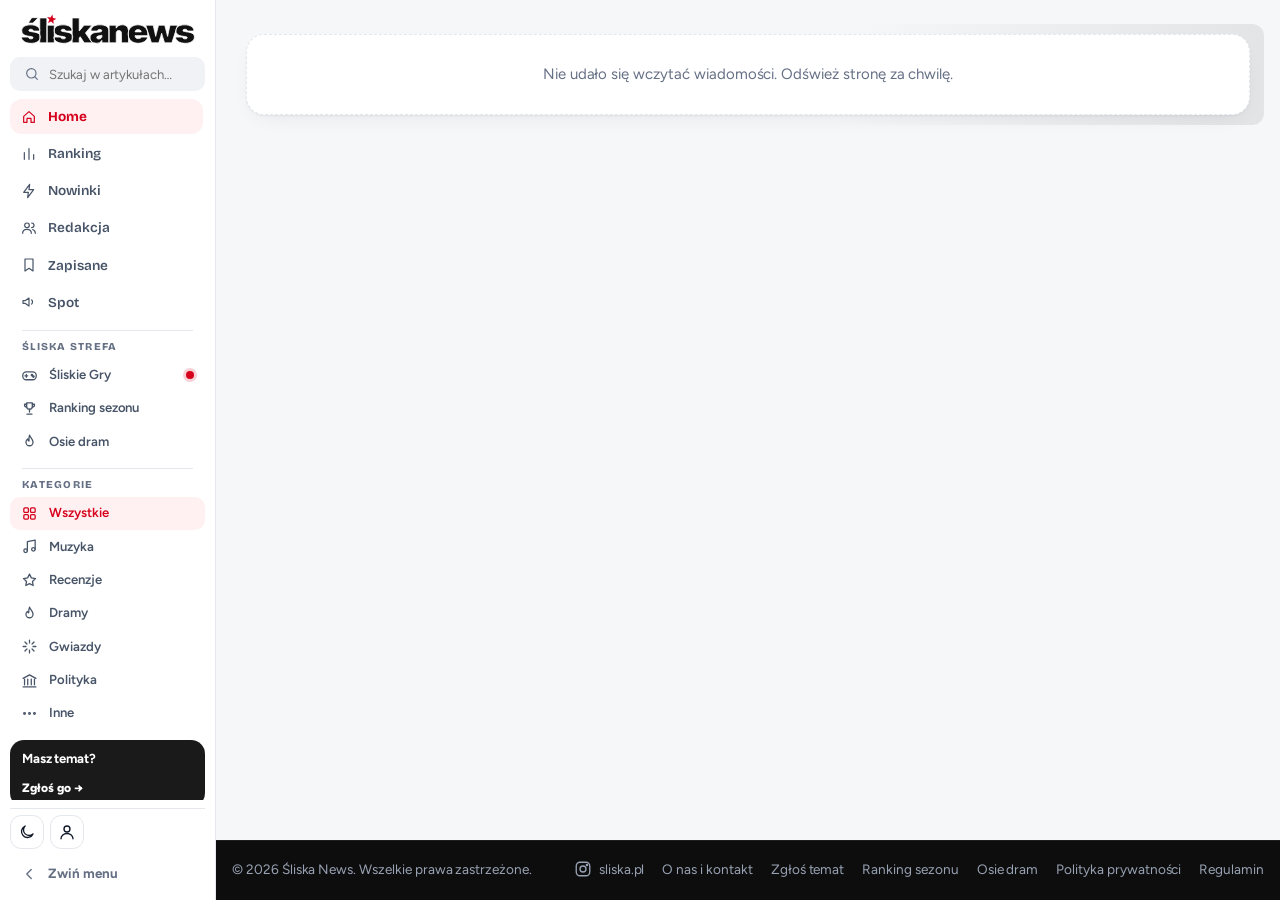
==== index.html @ f065f8a4 "Public: Osiagniecia na koncie (Worker gry/ach), wiecej osiagniec, trudniejsze i ukryte, ogolne na st" ====
<!DOCTYPE html>
<html lang="pl">
<head>
  <meta charset="utf-8">
  <script>try{if(/SliskaMacApp/.test(navigator.userAgent))document.documentElement.classList.add('is-mac-app')}catch(e){}</script>
  <script>try{if(/[?&]embed=1\b/.test(location.search)&&self!==top)document.documentElement.classList.add('is-embed')}catch(e){}</script>
  <script src="auth.js?v=20261112e"></script>
  <script src="turnstile.js?v=20261109h"></script>
  <script>try{var d=document.documentElement;if(!d.classList.contains('is-mac-app')&&matchMedia('(min-width:1100px)').matches)d.classList.add('rail-on')}catch(e){}</script>
  <meta name="viewport" content="width=device-width, initial-scale=1, maximum-scale=1, user-scalable=no, viewport-fit=cover">
  <title>Śliska News – najświeższe wiadomości</title>
  <meta name="description" content="Śliska News – wiadomości z muzyki, kontrowersji i dram. Codziennie najświeższe informacje.">
  <meta name="theme-color" content="#d6001c">
  <meta property="og:site_name" content="Śliska News">
  <meta property="og:type" content="website">
  <meta property="og:title" content="Śliska News – muzyka, kontrowersje i dramy">
  <meta property="og:description" content="Najświeższe newsy, recenzje i dramy ze świata muzyki i rozrywki. Codziennie, bez owijania w bawełnę.">
  <meta name="twitter:card" content="summary_large_image">
  <meta name="twitter:site" content="@sliskapl">
  <meta property="og:locale" content="pl_PL">
  <meta property="og:url" content="https://news.sliska.pl/">
  <meta property="og:image" content="https://news.sliska.pl/og-image.png?v=7">
  <meta property="og:image:type" content="image/png">
  <meta property="og:image:width" content="1200">
  <meta property="og:image:height" content="630">
  <meta property="og:image:alt" content="Śliska News – newsy, recenzje i dramy">
  <link rel="canonical" href="https://news.sliska.pl/">
  <link rel="manifest" href="manifest.webmanifest">
  <link rel="alternate" type="application/rss+xml" title="Śliska News" href="https://news.sliska.pl/rss.xml">
  <link rel="apple-touch-icon" href="icons/apple-touch-icon.png">
  <meta name="mobile-web-app-capable" content="yes">
  <meta name="apple-mobile-web-app-capable" content="yes">
  <meta name="apple-mobile-web-app-title" content="Śliska News">
  <meta name="apple-mobile-web-app-status-bar-style" content="default">
  <link rel="apple-touch-startup-image" href="icons/splash/splash-1290x2796.png" media="(device-width: 430px) and (device-height: 932px) and (-webkit-device-pixel-ratio: 3) and (orientation: portrait)">
  <link rel="apple-touch-startup-image" href="icons/splash/splash-1179x2556.png" media="(device-width: 393px) and (device-height: 852px) and (-webkit-device-pixel-ratio: 3) and (orientation: portrait)">
  <link rel="apple-touch-startup-image" href="icons/splash/splash-1284x2778.png" media="(device-width: 428px) and (device-height: 926px) and (-webkit-device-pixel-ratio: 3) and (orientation: portrait)">
  <link rel="apple-touch-startup-image" href="icons/splash/splash-1170x2532.png" media="(device-width: 390px) and (device-height: 844px) and (-webkit-device-pixel-ratio: 3) and (orientation: portrait)">
  <link rel="apple-touch-startup-image" href="icons/splash/splash-1125x2436.png" media="(device-width: 375px) and (device-height: 812px) and (-webkit-device-pixel-ratio: 3) and (orientation: portrait)">
  <link rel="apple-touch-startup-image" href="icons/splash/splash-828x1792.png" media="(device-width: 414px) and (device-height: 896px) and (-webkit-device-pixel-ratio: 2) and (orientation: portrait)">
  <link rel="apple-touch-startup-image" href="icons/splash/splash-750x1334.png" media="(device-width: 375px) and (device-height: 667px) and (-webkit-device-pixel-ratio: 2) and (orientation: portrait)">
  <link rel="apple-touch-startup-image" href="icons/splash/splash-1242x2688.png" media="(device-width: 414px) and (device-height: 896px) and (-webkit-device-pixel-ratio: 3) and (orientation: portrait)">
  <link rel="apple-touch-startup-image" href="icons/splash/splash-1242x2208.png" media="(device-width: 414px) and (device-height: 736px) and (-webkit-device-pixel-ratio: 3) and (orientation: portrait)">
  <script type="application/ld+json">[{"@context":"https://schema.org","@type":"WebSite","name":"Śliska News","alternateName":["Sliska News","Śliska","sliskanews"],"url":"https://news.sliska.pl/","inLanguage":"pl-PL"},{"@context":"https://schema.org","@type":"NewsMediaOrganization","name":"Śliska News","alternateName":["Sliska News","Śliska"],"url":"https://news.sliska.pl/","logo":"https://news.sliska.pl/icons/icon-512.png","sameAs":["https://x.com/sliskapl","https://instagram.com/sliska.pl"]}]</script>
  <link rel="icon" href="favicon.svg" type="image/svg+xml">
  <link rel="icon" href="favicon.ico" sizes="48x48">
  <link rel="icon" href="favicon-48.png" type="image/png" sizes="48x48">

  <link rel="preconnect" href="https://fonts.googleapis.com">
  <link rel="preconnect" href="https://fonts.gstatic.com" crossorigin>
  <link rel="stylesheet" href="https://fonts.googleapis.com/css2?family=Bricolage+Grotesque:opsz,wght@12..96,600;12..96,700;12..96,800&family=Figtree:wght@400;500;600;700;800;900&family=Source+Serif+4:opsz,wght@8..60,400;8..60,600;8..60,700&display=swap">
  <link rel="stylesheet" href="style.css?v=20261112e">
  <link rel="stylesheet" href="app-m.css?v=20261109q">
  <link rel="stylesheet" href="spoty.css?v=20261104g">
  <link rel="stylesheet" href="spot-form.css?v=20261107c">
  <link rel="stylesheet" href="gry.css?v=20261112f">
  <script>
    /* Motyw ustawiany przed wyświetleniem strony (bez migania) */
    try { var t = localStorage.getItem('sliska_theme'); if (t === 'dark' || t === 'light') document.documentElement.setAttribute('data-theme', t); } catch (e) {}
  </script>
<style id="app-splash-css">#app-splash{display:none}html.is-app #app-splash{position:fixed;inset:0;z-index:2147482000;display:flex;flex-direction:column;align-items:center;justify-content:center;gap:26px;background:radial-gradient(1000px 600px at 90% -10%,#46266f 0,transparent 60%),radial-gradient(900px 700px at 0% 110%,#3a0f2a 0,transparent 55%),#0f0b1d;transition:opacity .35s ease,visibility .35s}html.is-app #app-splash.is-out{opacity:0;visibility:hidden;pointer-events:none}#app-splash img{width:min(62vw,260px);height:auto;display:block;animation:spl-in .5s ease both}#app-splash i{width:30px;height:30px;border-radius:50%;border:3px solid rgba(255,255,255,.18);border-top-color:#e0243f;animation:spl-spin .8s linear infinite}@keyframes spl-spin{to{transform:rotate(360deg)}}@keyframes spl-in{from{opacity:0;transform:translateY(6px)}to{opacity:1;transform:none}}</style>
<script>try{if(navigator.standalone===true||matchMedia('(display-mode: standalone)').matches)document.documentElement.classList.add('is-app')}catch(e){}</script>
<link rel="stylesheet" href="anim.css?v=20261104g">
</head>
<body>
<div id="app-splash" role="status" aria-label="Ładowanie"><img src="logo-biale.svg" alt="Śliska News"><i></i></div>

  <script>try{if(document.documentElement.classList.contains('rail-on')&&localStorage.getItem('sliska_rail')==='c')document.body.classList.add('rail-c')}catch(e){}</script>
  <a class="skip-link" id="skip-link" href="#app">Przejdź do treści</a>
  <div class="read-progress" id="read-progress" hidden></div>

  <!-- PASEK PILNE -->
  <div id="breaking-bar" class="breaking" hidden>
    <div class="container breaking-inner">
      <span class="breaking-label">PILNE</span>
      <div class="ticker" id="ticker" aria-live="off"><div class="ticker-track" id="ticker-track"></div></div>
    </div>
  </div>

  <!-- NAGŁÓWEK -->
  <header class="site-header">
    <div class="container wide header-top">
      <a class="logo" id="logo" href="#/" aria-label="Śliska News – strona główna"><svg viewBox="44 42 732 128" role="img" aria-hidden="true" focusable="false" xmlns="http://www.w3.org/2000/svg"><path class="logo-ink" d="M97.32,161.85c22.9,0,37.97-10.66,37.97-25.98,0-10.8-7.54-17.02-23.62-19.55l-16.38-2.6c-4.57-.75-7.1-2.39-7.1-4.65,0-2.67,3.12-4.65,8.7-4.65s9.85,3.21,10,7.38h26.38c-.43-15.65-14.42-25.43-37.53-25.43s-36.38,9.3-36.38,24.2c0,11.69,8.26,19.14,23.62,21.46l14.35,2.19c5.8.89,8.55,2.46,8.55,4.79,0,2.8-3.26,4.65-8.99,4.65-6.23,0-10.07-2.94-10.72-7.25h-28.55c1.52,15.24,16.96,25.43,39.71,25.43ZM85.58,79.27h19.13l22.17-22.29h-26.67l-14.64,22.29ZM161.98,58.14h-28.98v101.86h28.98V58.14ZM163.31,160h28.98v-72.19h-28.98v72.19ZM229.72,161.85c22.9,0,37.97-10.66,37.97-25.98,0-10.8-7.54-17.02-23.62-19.55l-16.38-2.6c-4.57-.75-7.1-2.39-7.1-4.65,0-2.67,3.12-4.65,8.7-4.65s9.85,3.21,10,7.38h26.38c-.43-15.65-14.42-25.43-37.53-25.43s-36.38,9.3-36.38,24.2c0,11.69,8.26,19.14,23.62,21.46l14.35,2.19c5.8.89,8.55,2.46,8.55,4.79,0,2.8-3.26,4.65-8.99,4.65-6.23,0-10.07-2.94-10.72-7.25h-28.55c1.52,15.24,16.96,25.43,39.71,25.43ZM265.4,160h28.98v-20.03l4.2-4.92,16.23,24.95h32.9l-27.82-40.47,26.96-31.72h-32.75l-19.42,23.52h-.29v-53.18h-28.98v101.86ZM364.84,161.3c9.78,0,16.96-2.8,22.03-11.42h.29v10.12h28.26v-48.26c0-16.41-12.61-25.57-36.23-25.57s-36.01,9.16-37.24,25.57h26.52c.51-4.24,3.84-6.56,9.56-6.56,5.29,0,8.7,2.05,8.7,5.2v.27c0,3.96-5.07,5.47-18.55,6.29-16.52,1.03-29.42,6.97-29.42,23.11,0,14.36,10.72,21.26,26.09,21.26ZM374.26,144.28c-4.93,0-8.41-2.19-8.41-5.88s3.62-6.15,9.56-7.11c5.36-.89,8.7-1.64,11.59-2.6v5.74c0,6.43-6.52,9.84-12.75,9.84ZM445.74,121.72c0-8.34,3.84-12.44,10.65-12.44s10.65,4.1,10.65,11.35v39.38h28.98v-45.53c0-17.36-8.77-28.3-25.8-28.3-12.03,0-19.78,5.4-24.85,13.67v-12.03h-28.62v72.19h28.98v-38.28ZM535.11,161.64c20.14,0,36.38-10.46,39.2-25.22h-25.65c-1.59,3.9-6.23,6.22-12.39,6.22-8.41,0-13.48-4.51-13.7-12.17h52.03v-7.31c0-21.67-16.59-36.98-40.07-36.98s-40.07,15.65-40.07,37.73,16.81,37.73,40.65,37.73ZM522.79,115.16c1.01-5.95,5.51-9.43,12.54-9.43s11.52,3.49,12.54,9.43h-25.07ZM589.7,160h29.85l7.9-25.16c1.38-4.51,2.68-9.3,3.99-14.15,1.3,4.85,2.61,9.64,3.99,14.15l7.9,25.16h29.85l23.48-72.19h-31.01l-4.49,19.69c-1.88,8.27-3.55,17.23-5.29,26.11-2.17-8.89-4.35-17.84-6.52-26.11l-5.29-19.69h-25.22l-5.29,19.69c-2.17,8.2-4.35,17.16-6.52,25.98-1.81-8.82-3.62-17.77-5.58-25.98l-4.78-19.69h-30.43l23.48,72.19ZM727.55,161.85c22.9,0,37.97-10.66,37.97-25.98,0-10.8-7.54-17.02-23.62-19.55l-16.38-2.6c-4.57-.75-7.1-2.39-7.1-4.65,0-2.67,3.12-4.65,8.7-4.65s9.85,3.21,10,7.38h26.38c-.43-15.65-14.42-25.43-37.53-25.43s-36.38,9.3-36.38,24.2c0,11.69,8.26,19.14,23.62,21.46l14.35,2.19c5.8.89,8.55,2.46,8.55,4.79,0,2.8-3.26,4.65-8.99,4.65-6.23,0-10.07-2.94-10.72-7.25h-28.55c1.52,15.24,16.96,25.43,39.71,25.43Z"/><path class="logo-star" transform="translate(181.5 82) scale(1.25) translate(-178.5 -84)" d="M180.88,53.81l2.09,11.29,11.22,2.49-10.1,5.49,1.1,11.43-8.33-7.91-10.53,4.58,4.94-10.37-7.61-8.61,11.39,1.5,5.83-9.9Z"/></svg></a>

      <nav class="main-nav" aria-label="Główna nawigacja">
        <a class="nav-link" id="nav-home" href="#/"><svg viewBox="0 0 24 24" width="18" height="18" fill="none" stroke="currentColor" stroke-width="1.8" stroke-linecap="round" stroke-linejoin="round" aria-hidden="true"><path d="M4 11l8-7 8 7v9h-5v-6h-6v6H4z"/></svg><span>Home</span></a>
        <a class="nav-link" id="nav-ranking" href="#/ranking"><svg viewBox="0 0 24 24" width="18" height="18" fill="none" stroke="currentColor" stroke-width="1.8" stroke-linecap="round" stroke-linejoin="round" aria-hidden="true"><path d="M5 20V10M12 20V4M19 20v-7"/></svg><span>Ranking</span></a>
        <a class="nav-link" id="nav-quick" href="#/szybkie"><svg viewBox="0 0 24 24" width="18" height="18" fill="none" stroke="currentColor" stroke-width="1.8" stroke-linecap="round" stroke-linejoin="round" aria-hidden="true"><path d="M13 2 4 14h7l-1 8 9-12h-7z"/></svg><span>Nowinki</span></a>
        <a class="nav-link" id="nav-authors" href="#/redakcja"><svg viewBox="0 0 24 24" width="18" height="18" fill="none" stroke="currentColor" stroke-width="1.8" stroke-linecap="round" stroke-linejoin="round" aria-hidden="true"><circle cx="9" cy="8" r="3.5"/><path d="M2.5 20c0-3.6 2.9-6 6.5-6s6.5 2.4 6.5 6"/><path d="M16 4.5a3.5 3.5 0 0 1 0 7M21.5 20c0-2.8-1.6-4.9-4-5.7"/></svg><span>Redakcja</span></a>
        <a class="nav-link" id="nav-saved" href="#/zapisane"><svg viewBox="0 0 24 24" width="18" height="18" fill="none" stroke="currentColor" stroke-width="1.8" stroke-linecap="round" stroke-linejoin="round" aria-hidden="true"><path d="M6 3h12v18l-6-4-6 4z"/></svg><span>Zapisane</span><b class="nav-badge" id="saved-count" hidden></b></a>
        <a class="nav-link" id="nav-spot" href="#/spot"><svg viewBox="0 0 24 24" width="18" height="18" fill="none" stroke="currentColor" stroke-width="1.8" stroke-linecap="round" stroke-linejoin="round" aria-hidden="true"><path d="M3 10v4h3l6 4V6L6 10z"/><path d="M16 9a4 4 0 0 1 0 6"/></svg><span>Spot</span></a>
      </nav>

      <div class="search" id="search-box">
        <svg viewBox="0 0 24 24" width="16" height="16" fill="none" stroke="currentColor" stroke-width="1.8" stroke-linecap="round" stroke-linejoin="round" aria-hidden="true"><circle cx="11" cy="11" r="7"/><path d="M20 20l-4-4"/></svg>
        <input type="search" id="search-input" placeholder="Szukaj w artykułach…" aria-label="Szukaj artykułów" autocomplete="off" aria-controls="search-suggest" aria-expanded="false">
        <div class="search-suggest" id="search-suggest" role="listbox" hidden></div>
      </div>

      <div class="auth">
        <button type="button" class="btn btn-icon push-toggle" id="btn-push" aria-label="Powiadomienia o nowych artykułach" title="Włącz powiadomienia o nowych artykułach" aria-pressed="false" hidden><svg viewBox="0 0 24 24" width="18" height="18" fill="none" stroke="currentColor" stroke-width="1.8" stroke-linecap="round" stroke-linejoin="round" aria-hidden="true"><path d="M6 16V11a6 6 0 0 1 12 0v5l2 2H4z"/><path d="M10 21h4"/></svg></button>
        <button type="button" class="btn btn-icon theme-toggle" id="btn-theme" aria-label="Przełącz motyw jasny/ciemny" title="Przełącz motyw jasny/ciemny"><svg class="ico-moon" viewBox="0 0 24 24" width="18" height="18" fill="none" stroke="currentColor" stroke-width="1.8" stroke-linecap="round" stroke-linejoin="round" aria-hidden="true"><path d="M20 14.5A8 8 0 1 1 9.5 4a6.5 6.5 0 0 0 10.5 10.5z"/></svg><svg class="ico-sun" viewBox="0 0 24 24" width="18" height="18" fill="none" stroke="currentColor" stroke-width="1.8" stroke-linecap="round" stroke-linejoin="round" aria-hidden="true"><circle cx="12" cy="12" r="4"/><path d="M12 2v2M12 20v2M4.9 4.9l1.4 1.4M17.7 17.7l1.4 1.4M2 12h2M20 12h2M4.9 19.1l1.4-1.4M17.7 6.3l1.4-1.4"/></svg></button>
        <button type="button" class="btn btn-icon" id="btn-account" aria-label="Zaloguj się" title="Zaloguj się lub załóż konto"><svg viewBox="0 0 24 24" width="18" height="18" fill="none" stroke="currentColor" stroke-width="1.8" stroke-linecap="round" stroke-linejoin="round" aria-hidden="true"><circle cx="12" cy="8" r="4"/><path d="M4 21c0-4 3.6-7 8-7s8 3 8 7"/></svg></button>
      </div>
    </div>
  </header>
  <div class="sp-slot-top container wide" id="sp-slot-top" hidden></div>

  <!-- TREŚĆ (SPA) -->
  <div class="container wide layout" id="layout" data-view="home">

  <aside class="side-left" id="side-left">
    <div class="profile-card" id="profile-card">
      <div class="profile-banner" aria-hidden="true"></div>
      <div class="profile-top">
        <div class="avatar avatar-ring" id="profile-avatar"></div>
        <div class="profile-info">
          <strong id="profile-name">Redaktor</strong>
          <span class="role-chip"><i></i><b id="profile-role">Redaktor</b></span>
        </div>
      </div>
      <div class="profile-actions">
        <button type="button" class="pa-row rd-only" id="btn-rd-account"><i class="pa-ico"><svg viewBox="0 0 24 24" width="18" height="18" fill="none" stroke="currentColor" stroke-width="1.8" stroke-linecap="round" stroke-linejoin="round" aria-hidden="true"><circle cx="12" cy="8" r="4"/><path d="M4 21c0-4 3.6-7 8-7s8 3 8 7"/></svg></i><span>Moje konto</span></button>
        <button type="button" class="pa-row rd-only" id="btn-rd-mod" hidden><i class="pa-ico"><svg viewBox="0 0 24 24" width="18" height="18" fill="none" stroke="currentColor" stroke-width="1.8" stroke-linecap="round" stroke-linejoin="round" aria-hidden="true"><path d="M4 5h16v11H9l-5 4z"/></svg></i><span>Komentarze</span></button>
        <button type="button" class="pa-row pa-logout" id="btn-logout"><i class="pa-ico"><svg viewBox="0 0 24 24" width="18" height="18" fill="none" stroke="currentColor" stroke-width="1.8" stroke-linecap="round" stroke-linejoin="round" aria-hidden="true"><path d="M10 4H5v16h5"/><path d="M15 16l4-4-4-4M19 12H9"/></svg></i><span>Wyloguj</span></button>
      </div>
    </div>
    <div class="side-card">
      <h2 class="side-title">Kategorie</h2>
      <nav class="cat-list" id="category-nav" aria-label="Kategorie"></nav>
    </div>
    <div class="side-card zone-card">
      <h2 class="side-title">Śliska strefa</h2>
      <nav class="cat-list zone-list" aria-label="Śliska strefa">
        <a class="chip-btn" href="#/gry" title="Śliskie Gry"><i class="cat-ico" aria-hidden="true"><svg viewBox="0 0 24 24" width="17" height="17" fill="none" stroke="currentColor" stroke-width="1.8" stroke-linecap="round" stroke-linejoin="round"><rect x="2.5" y="7" width="19" height="11" rx="5"/><path d="M7.5 10.5v4M5.5 12.5h4"/><circle cx="15.5" cy="11.5" r="1" fill="currentColor"/><circle cx="17.5" cy="13.5" r="1" fill="currentColor"/></svg></i><span>Śliskie Gry</span><b class="zone-pill" title="Nowe słowo w Ślizgle czeka"></b></a>
        <a class="chip-btn" href="#/sezon" title="Ranking sezonu"><i class="cat-ico" aria-hidden="true"><svg viewBox="0 0 24 24" width="17" height="17" fill="none" stroke="currentColor" stroke-width="1.8" stroke-linecap="round" stroke-linejoin="round"><path d="M8 4h8v5a4 4 0 0 1-8 0z"/><path d="M8 6H5v1a3 3 0 0 0 3 3M16 6h3v1a3 3 0 0 1-3 3M12 13v4M8.5 20h7"/></svg></i><span>Ranking sezonu</span></a>
        <a class="chip-btn" href="#/dramy" title="Osie dram"><i class="cat-ico" aria-hidden="true"><svg viewBox="0 0 24 24" width="17" height="17" fill="none" stroke="currentColor" stroke-width="1.8" stroke-linecap="round" stroke-linejoin="round"><path d="M12 3c1 3.5 5 5.5 5 10a5 5 0 0 1-10 0c0-2.3 1.2-3.7 2.3-4.7.3 1.6 1 2.6 2 3.1C11 8.6 11.3 5.6 12 3z"/></svg></i><span>Osie dram</span></a>
      </nav>
    </div>
    <a class="tip-card" href="#/zglos">
      <strong>Masz temat?</strong>
      <span>Podeślij nam newsa albo wskazówkę.</span>
      <em>Zgłoś go →</em>
    </a>
  </aside>

  <main class="app" id="app">

    <!-- WIDOK: STRONA GŁÓWNA -->
    <section id="view-home" aria-live="polite">
      <div id="home-status" class="home-status">Ładowanie wiadomości…</div>
      <div id="resume-slot"></div>
      <div id="hero-slot"></div>
      <div id="quick-slot"></div>
      <h2 class="section-title" id="grid-title" hidden>Najnowsze wiadomości</h2>
        <p class="grid-desc" id="grid-desc" hidden></p>
      <div class="grid" id="news-grid"></div>
      <div class="load-more" id="load-more" hidden>
        <button type="button" class="btn" id="btn-load-more">Pokaż więcej</button>
      </div>
    </section>

    <!-- WIDOK: ARTYKUŁ -->
    <section id="view-article" hidden></section>


    <!-- WIDOK: RANKING OCEN -->
    <section id="view-ranking" hidden></section>

    <!-- WIDOK: ZAPISANE -->
    <section id="view-saved" hidden></section>


    <section id="view-quick" hidden></section>

    <!-- WIDOK: KONTO CZYTELNIKA -->
    <section id="view-account" hidden></section>
    <section id="view-user" hidden></section>
    <section id="view-authors" hidden></section>

    <!-- WIDOK: ZGŁOŚ TEMAT -->
    <section id="view-tip" hidden></section>
    <section id="view-spot" hidden></section>
    <section id="view-games" hidden></section>
    <section id="view-xp" hidden></section>

    <!-- WIDOK: POLITYKA / REGULAMIN -->
    <section id="view-legal" hidden></section>

    <!-- WIDOK: 404 -->
    <section id="view-notfound" hidden></section>



  </main>

  <aside class="side-right" id="side-right">
    <div id="side-comments"></div>
    <div class="side-head">
      <h2 class="side-title" id="side-title">Pozostałe artykuły</h2>
      <a class="side-all" href="#/">Wszystkie</a>
    </div>
    <div class="side-list" id="side-list"></div>
  </aside>

  </div>

  <footer class="site-footer">
    <div class="container wide footer-inner">
      <span>© <span id="year"></span> Śliska News. Wszelkie prawa zastrzeżone.</span>
      <nav class="footer-links" aria-label="Informacje">
        <a class="footer-ig" href="https://instagram.com/sliska.pl" target="_blank" rel="noopener noreferrer" aria-label="Śliska News na Instagramie"><svg viewBox="0 0 24 24" width="18" height="18" fill="none" stroke="currentColor" stroke-width="1.8" stroke-linecap="round" stroke-linejoin="round" aria-hidden="true"><rect x="3" y="3" width="18" height="18" rx="5"/><circle cx="12" cy="12" r="4"/><circle cx="17.3" cy="6.7" r=".8" fill="currentColor"/></svg><span>sliska.pl</span></a>
        <a href="#" id="install-link" hidden>Zainstaluj aplikację</a>
        <a href="#/o-nas">O nas i kontakt</a>
        <a href="#/zglos">Zgłoś temat</a>
        <a href="#/sezon">Ranking sezonu</a>
        <a href="#/dramy">Osie dram</a>
        <a href="#/prywatnosc">Polityka prywatności</a>
        <a href="#/regulamin">Regulamin</a>
      </nav>
      <span id="data-mode" class="data-mode admin-only"></span>
    </div>
  </footer>


  <!-- MODAL: ŚLISKA+ -->
  <div class="modal" id="plus-modal" hidden>
    <div class="modal-box plus-box" role="dialog" aria-modal="true" aria-labelledby="plus-title">
      <div class="plus-badge" aria-hidden="true">+</div>
      <h2 id="plus-title">Śliska+ jest już pełna</h2>
      <p class="plus-p">Limit użytkowników z subskrypcją został wykorzystany. Wszystkie miejsca są zajęte, a lista oczekujących… też.</p>
      <p class="plus-p plus-s">Gdy zwolni się miejsce, damy znać na stronie.</p>
      <button type="button" class="btn btn-primary" data-close="plus-modal">Rozumiem</button>
    </div>
  </div>


  <div class="modal" id="push-modal" hidden>
    <div class="modal-box" role="dialog" aria-modal="true" aria-labelledby="push-ask-title" style="max-width:420px;text-align:center">
      <div style="font-size:2.6rem;line-height:1">🔔</div>
      <h2 id="push-ask-title">Nie przegap nowości</h2>
      <p class="muted" id="push-ask-text">Włącz powiadomienia, a damy Ci znać o nowym artykule i nowince. Wyłączysz je w każdej chwili dzwonkiem na górze strony.</p>
      <p class="muted" id="push-ask-ios" hidden>Na iPhonie: kliknij Udostępnij → „Do ekranu początkowego”, otwórz stronę z ikony i włącz dzwonek na górze strony.</p>
      <div class="modal-actions" style="justify-content:center">
        <button type="button" class="btn" data-close="push-modal">Nie teraz</button>
        <button type="button" class="btn btn-primary" id="push-ask-yes">Włącz powiadomienia</button>
      </div>
    </div>
  </div>

  <div class="modal" id="report-modal" hidden>
    <div class="modal-box" role="dialog" aria-modal="true" aria-labelledby="report-title">
      <h2 id="report-title">Zauważyłeś błąd?</h2>
      <p class="muted" id="report-article"></p>
      <form id="report-form" novalidate>
        <input type="text" class="hp-field" tabindex="-1" autocomplete="off" aria-hidden="true">
        <label class="field">
          <span class="field-label">Co jest nie tak?</span>
          <textarea id="report-text" rows="5" maxlength="1500" placeholder="Np. w trzecim akapicie jest zła data premiery"></textarea>
        </label>
        <label class="field">
          <span class="field-label">Twój e-mail (opcjonalnie)</span>
          <input type="text" id="report-email" maxlength="120" inputmode="email" placeholder="jeśli chcesz odpowiedź">
        </label>
        <p class="form-error" id="report-error" hidden></p>
        <div class="modal-actions">
          <span class="spacer"></span>
          <button type="button" class="btn" data-close="report-modal">Anuluj</button>
          <button type="submit" class="btn btn-primary" id="report-send">Wyślij</button>
        </div>
      </form>
    </div>
  </div>

  <div class="modal" id="reader-modal" hidden>
    <div class="modal-box rm-box" role="dialog" aria-modal="true" aria-labelledby="reader-title">
      <button type="button" class="rm-close" data-close="reader-modal" aria-label="Zamknij">×</button>
      <div class="rm-tabs" id="reader-tabs" role="tablist">
        <button type="button" role="tab" data-rmode="login" id="rm-tab-login">Zaloguj się</button>
        <button type="button" role="tab" data-rmode="register" id="rm-tab-register">Załóż konto</button>
      </div>
      <h2 id="reader-title">Zaloguj się</h2>
      <p class="rm-sub" id="reader-sub"></p>
      <div class="rm-google-box" id="reader-google-box">
        <button type="button" class="rm-google" data-rm-google><svg viewBox="0 0 24 24" width="18" height="18" aria-hidden="true"><path fill="#4285F4" d="M23.5 12.3c0-.8-.1-1.5-.2-2.2H12v4.3h6.5a5.6 5.6 0 0 1-2.4 3.6v3h3.9c2.3-2.1 3.5-5.2 3.5-8.7z"/><path fill="#34A853" d="M12 24c3.2 0 6-1.1 8-2.9l-3.9-3c-1.1.7-2.5 1.2-4.1 1.2-3.1 0-5.8-2.1-6.7-5H1.3v3.1A12 12 0 0 0 12 24z"/><path fill="#FBBC05" d="M5.3 14.3a7.2 7.2 0 0 1 0-4.6V6.6H1.3a12 12 0 0 0 0 10.8l4-3.1z"/><path fill="#EA4335" d="M12 4.8c1.8 0 3.3.6 4.6 1.8l3.4-3.4A12 12 0 0 0 1.3 6.6l4 3.1c.9-2.9 3.6-4.9 6.7-4.9z"/></svg>Kontynuuj z Google</button>
        <div class="rm-or"><span>lub e-mailem</span></div>
      </div>
      <form id="reader-form" novalidate>
        <label class="rm-field" id="reader-name-field" hidden><span>Nazwa użytkownika</span><input type="text" id="reader-name" maxlength="20" placeholder="np. jan.kowalski (małe litery, bez spacji)" autocapitalize="none" spellcheck="false" autocomplete="nickname"><small>Widoczna przy komentarzach i ocenach. Zmienisz ją raz na 30 dni.</small></label>
        <label class="rm-field" id="reader-email-field"><span id="reader-email-label">E-mail</span><input type="text" inputmode="email" id="reader-email" autocomplete="username" autocapitalize="none" spellcheck="false" placeholder="np. jan@poczta.pl"></label>
        <label class="rm-field" id="reader-pass-field"><span>Hasło</span><span class="rm-pass"><input type="password" id="reader-pass" autocomplete="current-password" placeholder="Twoje hasło"><button type="button" class="rm-eye" id="reader-eye" aria-label="Pokaż hasło" title="Pokaż / ukryj hasło">Pokaż</button></span></label>
        <label class="field-check" id="reader-terms" hidden><input type="checkbox" id="reader-accept"><span>Akceptuję <a href="#/regulamin" data-close="reader-modal">regulamin</a> i <a href="#/prywatnosc" data-close="reader-modal">politykę prywatności</a></span></label>
        <p class="form-error" id="reader-error" hidden></p>
        <button type="submit" class="btn btn-primary rm-submit" id="reader-submit">Zaloguj się</button>
        <p class="reader-switch" id="reader-switch"></p>
      </form>
    </div>
  </div>

  <div class="modal" id="rename-modal" hidden>
    <div class="modal-box rm-box" role="alertdialog" aria-modal="true" aria-labelledby="rn-title" aria-describedby="rn-sub">
      <h2 id="rn-title">Zmień nazwę użytkownika</h2>
      <p class="rm-sub" id="rn-sub">Wprowadziliśmy nowe zasady: nazwa użytkownika służy też do logowania, więc może zawierać tylko małe litery a–z, cyfry oraz kropkę lub podkreślnik (bez spacji i polskich znaków). Wybierz nową nazwę, żeby korzystać z konta.</p>
      <form id="rename-form" novalidate>
        <label class="rm-field"><span>Nowa nazwa użytkownika</span><input type="text" id="rn-name" maxlength="20" autocapitalize="none" autocomplete="off" spellcheck="false" placeholder="np. jan.kowalski"></label>
        <p class="hint" id="rn-hint"></p>
        <p class="form-error" id="rn-error" hidden></p>
        <button type="submit" class="btn btn-primary rm-submit" id="rn-submit">Zapisz nazwę</button>
      </form>
    </div>
  </div>










  <button type="button" class="to-top" id="to-top" aria-label="Przewiń na górę" hidden>↑</button>

  <div id="toast" class="toast" role="status" aria-live="polite" hidden></div>

  <script src="icons.js?v=20261104g"></script>

  <script src="taxonomy.js?v=20261104g"></script>

  <script src="app.js?v=20261112e"></script>
  <script src="spoty.js?v=20261108a" defer></script>
  <script src="spot-form.js?v=20261107c"></script>
  <script src="knaga.js?v=20261108c"></script>
  <script src="krzyz-gen.js?v=20261108d"></script>
  <script src="gry.js?v=20261112f"></script>
  <script src="drama.js?v=20261108s"></script>
  <script src="poziomy.js?v=20261108h"></script>
  <script src="app-m.js?v=20261108c" defer></script>
<script src="anim.js?v=20261104g" defer></script>
</body>
</html>
---- style.css ----
/* =========================================================
   Śliska News – arkusz stylów czytnika (news.sliska.pl)
   Uporządkowany od nowa 4.11.2026: usunięte nadpisane i martwe
   reguły, powtórzone selektory scalone, jedna wartość każdej
   właściwości zamiast kolejnych warstw poprawek.
   ========================================================= */
/* =========================================================
   Śliska News – style (czysta baza pod dalsze stylowanie)
   ========================================================= */
:root {
  --accent: #d6001c;
  --accent-dark: #a80016;
  --card: #ffffff;
  --surface: #ffffff;
  --field-border: #b4bac4;
  --chip-bg: #fdecee;
  --tint: #f8f9fa;
  --tint-2: #dfe3e8;
  --link: #0b57d0;
  --quote-bg: #f4f5f8;
  --quote-text: #333;
  --danger-bg: #fdecea;
  --danger-border: #f1c0bb;
  --logo-ink: #111111;
  --logo-star: #d6001c;
  color-scheme: light;
  --warn-bg: #fffaeb;
  --warn-border: #fedf89;
  --info-bg: #eff8ff;
  --info-border: #b2ddff;
  --danger: #b42318;
}
*, *::before, *::after { box-sizing: border-box; }
html { scroll-behavior: smooth; }
body { margin: 0; font-family: var(--font); color: var(--text); background: var(--bg); }
img { max-width: 100%; display: block; }
a { color: inherit; text-decoration: none; }
[hidden] { display: none !important; }
.container { width: 100%; max-width: 1200px; margin: 0 auto; padding: 0 16px; }

/* ---------- Admin / gość ---------- */
.admin-only { display: none !important; }
.is-admin .admin-only { display: inline-flex !important; }

/* ---------- Przyciski ---------- */
.btn {
  display: inline-flex;
  align-items: center;
  justify-content: center;
  gap: 6px;
  padding: 9px 16px;
  font: inherit;
  font-size: .9rem;
  color: var(--text);
  cursor: pointer;
  white-space: nowrap;
}
.btn:focus-visible,
input:focus-visible,
select:focus-visible,
textarea:focus-visible,
a:focus-visible,
.chip-btn:focus-visible {
  outline: 2px solid var(--accent);
  outline-offset: 2px;
}
.btn-danger { color: var(--danger); border-color: var(--danger-border); }
.btn-danger:hover { background: var(--danger-bg); }
.btn-sm { padding: 4px 10px; font-size: .8rem; }
.btn[disabled] { opacity: .6; cursor: progress; }

/* ---------- Pasek PILNE ---------- */
.breaking-inner { display: flex; align-items: center; }
.breaking-label { flex: none; }

/* ---------- Nagłówek ---------- */
.site-header { position: sticky; top: 0; z-index: 50; border-bottom: 1px solid var(--border); }
.header-top { display: flex; align-items: center; padding-top: 6px; padding-bottom: 6px; }
.logo { flex: none; font-size: 1.75rem; font-weight: 900; letter-spacing: -.03em; line-height: 1; }
.logo span { color: var(--accent); }
.search { flex: 1; min-width: 0; }
.search input { width: 100%; padding: 10px 14px; font: inherit; border-radius: 999px; }
.search input:focus { outline: none; }
.auth { display: flex; gap: 8px; justify-content: flex-end; }
.category-nav { display: flex; gap: 4px; overflow-x: auto; scrollbar-width: thin; padding-bottom: 8px; }
.chip-btn {
  flex: none;
  padding: 7px 14px;
  font: inherit;
  font-size: .9rem;
  font-weight: 600;
  color: var(--muted);
  background: transparent;
  border: 0;
  border-bottom: 3px solid transparent;
  cursor: pointer;
}
.chip-btn:hover { color: var(--text); }
.chip-btn.active { color: var(--accent); border-bottom-color: var(--accent); }

/* ---------- Główny układ ---------- */
.app { padding-top: 24px; padding-bottom: 48px; min-height: 60vh; }
.home-status { color: var(--muted); margin-bottom: 16px; }
.home-status:empty { display: none; }

/* ---------- Hero (Temat Dnia) ---------- */
.hero { position: relative; display: block; overflow: hidden; background: #222; color: #fff; cursor: pointer; }
.hero-img { position: absolute; inset: 0; width: 100%; height: 100%; object-fit: cover; transition: transform .4s; }
.hero:hover .hero-img { transform: scale(1.02); }
.hero::after { content: ""; position: absolute; inset: 0; }
.hero-content { position: absolute; left: 0; right: 0; bottom: 0; z-index: 1; max-width: 900px; }
.hero-flag { display: inline-block; margin-bottom: 10px; }
.hero-title { margin: 8px 0 10px; }
.hero-title a:hover { text-decoration: underline; }
.hero .card-meta { color: rgba(255, 255, 255, .8); }

/* ---------- Siatka kafli ---------- */
.grid { display: grid; grid-template-columns: repeat(3, minmax(0, 1fr)); gap: 20px; }
.card { display: flex; flex-direction: column; cursor: pointer; }
.card-media { display: block; aspect-ratio: 16 / 9; background: var(--soft); overflow: hidden; }
.card-media img { width: 100%; height: 100%; object-fit: cover; }
.card-body { display: flex; flex-direction: column; flex: 1; }
.card-tags { display: flex; align-items: center; gap: 8px; }
.card-title { margin: 0; }
.card-title a:hover { color: var(--accent); }
.card-lead { margin: 0; display: -webkit-box; -webkit-line-clamp: 3; -webkit-box-orient: vertical; overflow: hidden; }
.card-meta { display: flex; align-items: center; justify-content: space-between; flex-wrap: wrap; gap: 8px; margin-top: auto; padding-top: 6px; }
.chip { display: inline-block; font-weight: 800; text-transform: uppercase; color: var(--accent); background: var(--chip-bg); }
.hero .chip { color: #fff; background: rgba(255, 255, 255, .2); }
.badge-urgent { padding: 2px 8px; font-weight: 800; color: #fff; background: var(--accent); }
.empty-state { text-align: center; border: 1px dashed var(--border); }

/* ---------- Widok artykułu ---------- */
.article-top { display: flex; justify-content: space-between; align-items: center; flex-wrap: wrap; gap: 8px; margin-bottom: 16px; }
.article { margin: 0 auto; background: var(--card); }
.article-meta { display: flex; flex-wrap: wrap; color: var(--muted); }
.article-meta strong { color: var(--text); }
.article-hero img { width: 100%; max-height: 520px; object-fit: cover; }
.article-layout { display: block; }
.article-lead { margin: 0 0 20px; }
/* Treść artykułu i edytora – wspólne style */
.article-body, .ql-editor { font-family: var(--font-serif); font-size: 1.08rem; line-height: 1.75; }
.article-body > :first-child { margin-top: 0; }
.article-body h2, .ql-editor h2 {
  margin: .7em 0 .3em;
  font-family: var(--font);
  font-size: 1.5rem;
  line-height: 1.3;
  padding-bottom: 6px;
  border-bottom: 1px solid var(--border);
}
.article-body h3, .ql-editor h3 { margin: .6em 0 .25em; font-family: var(--font); font-size: 1.2rem; line-height: 1.3; }
.article-body p { margin: 0; min-height: 1.75em; }
.article-body p:empty { min-height: 1.75em; }
.article-body a, .ql-editor a { color: var(--link); text-decoration: underline; }
.article-body ul, .article-body ol { margin: 0 0 1em; padding-left: 1.5em; }
.article-body blockquote, .ql-editor blockquote {
  margin: 0;
  padding: 6px 20px;
  border-left: 4px solid var(--accent);
  background: var(--quote-bg);
  font-style: italic;
  color: var(--quote-text);
}
.article-body figure, .ql-editor figure.article-figure { margin: .9em auto; text-align: center; }
.article-body figure img, .ql-editor figure.article-figure img { max-width: 100%; margin: 0 auto; border-radius: 6px; }
.article-body figcaption, .ql-editor figure.article-figure figcaption {
  margin-top: 8px;
  font-family: var(--font);
  font-size: .85rem;
  color: var(--muted);
}

/* ---------- Edytor ---------- */
.editor { max-width: 1200px; margin: 0 auto; }
.field { display: flex; flex-direction: column; gap: 6px; margin: 0; }
.field + .field { margin-top: 0; }
.field-label { font-size: .85rem; font-weight: 700; }
.field input[type="text"],
.field input[type="email"],
.field input[type="url"],
.field input[type="password"],
.field input[type="datetime-local"],
.field select,
.field textarea {
  width: 100%;
  padding: 9px 12px;
  font: inherit;
  background: var(--surface);
  color: var(--text);
  border: 1px solid var(--field-border);
  border-radius: 6px;
}
.field textarea { resize: vertical; }
.field input:focus, .field select:focus, .field textarea:focus { border-color: var(--accent); outline: none; }
.hint { color: var(--muted); font-size: .8rem; margin: 0; }
.panel { margin: 0; background: var(--card); display: flex; flex-direction: column; }
.panel legend { padding: 0 6px; font-weight: 800; font-size: .9rem; }
.check { display: flex; gap: 8px; align-items: flex-start; font-size: .9rem; cursor: pointer; }
.check input { margin-top: 4px; accent-color: var(--accent); }

/* ---------- Modale ---------- */
.modal {
  position: fixed;
  inset: 0;
  z-index: 100;
  display: flex;
  justify-content: center;
  padding: 16px;
  background: rgba(16, 24, 40, .55);
  overflow-y: auto;
}
.modal-box { width: 100%; max-width: 440px; padding: 24px; background: var(--surface); box-shadow: 0 20px 48px rgba(0, 0, 0, .3); }
.modal-box h2 { margin: 0 0 16px; font-size: 1.25rem; }
.modal-actions { display: flex; justify-content: flex-end; gap: 8px; margin-top: 16px; }
.form-error { margin: 4px 0 0; color: var(--danger); font-size: .88rem; font-weight: 600; }

/* ---------- Toast ---------- */
.toast {
  position: fixed;
  left: 50%;
  bottom: 24px;
  z-index: 200;
  transform: translateX(-50%);
  max-width: calc(100% - 32px);
  padding: 12px 20px;
  background: #1f2937;
  color: #fff;
  font-size: .92rem;
  border-radius: 8px;
  box-shadow: 0 8px 24px rgba(0, 0, 0, .25);
}
.toast.error { background: var(--danger); }
.moved-app {
  position: fixed;
  left: 50%;
  bottom: 20px;
  z-index: 210;
  transform: translateX(-50%);
  width: min(420px, calc(100% - 32px));
  padding: 18px 18px 16px;
  background: var(--card);
  color: var(--text);
  border: 1px solid var(--border);
  border-radius: 16px;
  box-shadow: 0 12px 36px rgba(0, 0, 0, .22);
}
.moved-app strong { display: block; font-size: 1rem; margin-bottom: 6px; }
.moved-app p { margin: 0 0 14px; color: var(--muted); font-size: .9rem; line-height: 1.45; }
.moved-app-btns { display: flex; gap: 8px; flex-wrap: wrap; }
.moved-app-btns .btn { border-radius: 999px; }

/* ---------- Stopka ---------- */
.site-footer { font-size: .85rem; }
.footer-inner { display: flex; justify-content: space-between; flex-wrap: wrap; gap: 8px; padding-top: 16px; padding-bottom: 16px; }
/* =========================================================
   RWD
   ========================================================= */
@media (max-width: 1000px) {
  .grid { grid-template-columns: repeat(2, minmax(0, 1fr)); }
}
@media (max-width: 800px) {
  .article { padding: 18px; }
  .header-top { flex-wrap: wrap; }
  .search { order: 3; flex-basis: 100%; max-width: none; }
}
@media (max-width: 600px) {
  .grid { grid-template-columns: 1fr; }
  .hero { min-height: 380px; }
  .hero-content { padding: 18px; }
  .logo { font-size: 1.5rem; }
  .auth .btn { padding: 8px 10px; font-size: .82rem; }
}
/* =========================================================
   Śliska News – rozszerzenia (edytor, wersje robocze, panel)
   ========================================================= */
/* Ciągły cytat: kolejne linie cytatu w edytorze tworzą jeden blok */
.ql-editor blockquote { margin: 0; padding: 6px 20px; border-radius: 0; }
.ql-editor blockquote + blockquote { padding-top: 0; }
.ql-editor blockquote:has(+ blockquote) { padding-bottom: 0; }
.article-body blockquote p { margin: 0; }
/* Pola i liczniki */
.field input[type="datetime-local"] { max-width: 100%; }
kbd {
  padding: 1px 5px;
  font: .75rem ui-monospace, Menlo, Consolas, monospace;
  background: var(--soft);
  border: 1px solid var(--border);
  border-radius: 4px;
}
.spacer { flex: 1; }
.btn-ghost { background: transparent; border-color: transparent; color: var(--muted); }
/* Edytor */
.editor.is-loading { opacity: .5; pointer-events: none; }
/* Panel redakcji */
.panel-title { margin: 0 0 8px; font-size: 1.6rem; }
.panel-list { display: flex; flex-direction: column; gap: 8px; margin-bottom: 24px; }
.muted { font-size: .85rem; }
.top-actions { display: flex; gap: 8px; flex-wrap: wrap; }
.load-more { display: flex; justify-content: center; margin: 24px 0; }
/* Podgląd */
body.modal-open { overflow: hidden; }
/* =========================================================
   Motyw ciemny (automatyczny wg systemu + ręczny przełącznik)
   ========================================================= */
:root[data-theme="dark"] {
  --accent: #d6001c;
  --accent-dark: #a80016;
  --text: #ececec;
  --muted: #a3a3a3;
  --card: #1c1c1c;
  --surface: #1c1c1c;
  --border: #2e2e2e;
  --soft: #262626;
  --field-border: #454545;
  --chip-bg: #3a2024;
  --tint: #212121;
  --tint-2: #2a2a2a;
  --link: #8ab4f8;
  --quote-bg: #212121;
  --quote-text: #d8d8d8;
  --danger: #ff8a80;
  --danger-bg: #3a1f1d;
  --danger-border: #6b2f2a;
  --warn-bg: #2f2a1c;
  --warn-border: #5a4d22;
  --info-bg: #262626;
  --info-border: #454545;
  --shadow: 0 1px 2px rgba(0, 0, 0, .4);
  --logo-ink: #ffffff;
  --logo-star: #d6001c;
  color-scheme: dark;
}
@media (prefers-color-scheme: dark) {
  :root:not([data-theme="light"]) {
    --accent: #d6001c;
    --accent-dark: #a80016;
    --text: #ececec;
    --muted: #a3a3a3;
    --bg: #121212;
    --card: #1c1c1c;
    --surface: #1c1c1c;
    --border: #2e2e2e;
    --soft: #262626;
    --field-border: #454545;
    --chip-bg: #3a2024;
    --tint: #212121;
    --tint-2: #2a2a2a;
    --link: #8ab4f8;
    --quote-bg: #212121;
    --quote-text: #d8d8d8;
    --danger: #ff8a80;
    --danger-bg: #3a1f1d;
    --danger-border: #6b2f2a;
    --warn-bg: #2f2a1c;
    --warn-border: #5a4d22;
    --info-bg: #262626;
    --info-border: #454545;
    --shadow: 0 1px 2px rgba(0, 0, 0, .4);
    --logo-ink: #ffffff;
    --logo-star: #d6001c;
    color-scheme: dark;
  }
}
.theme-toggle { line-height: 1; font-size: 1rem; }
/* =========================================================
   Wiele kategorii, recenzje, podpisy i źródła zdjęć, dodatki
   ========================================================= */
a.chip { text-decoration: none; }
a.chip:hover { filter: brightness(.95); }
/* Źródło zdjęcia – mały napis na zdjęciu (opcjonalny) */
.fig-media, .media-wrap { position: relative; display: block; }
.img-source {
  position: absolute;
  right: 6px;
  bottom: 6px;
  max-width: calc(100% - 12px);
  padding: 1px 7px;
  font: 600 .68rem/1.5 var(--font);
  color: #fff;
  background: rgba(0, 0, 0, .55);
  border-radius: 3px;
  letter-spacing: .02em;
  pointer-events: none;
}
.img-source::before { content: "Źródło: "; opacity: .8; font-weight: 500; }
.article-body figure.article-figure .fig-media { display: inline-block; max-width: 100%; }
.article-hero figcaption { margin-top: 8px; font-size: .85rem; color: var(--muted); text-align: center; }
/* Ocena recenzji – kółko w stylu Pitchfork */
.review {
  display: grid;
  grid-template-columns: auto minmax(0, 1fr) minmax(0, 220px);
  gap: 28px;
  align-items: center;
  margin: 20px 0 24px;
  padding: 20px 24px;
  background: var(--tint);
  border: 1px solid var(--border);
  border-radius: var(--radius);
}
.review-nocover { grid-template-columns: auto minmax(0, 1fr); }
.review-kind { font: 800 .75rem var(--font); letter-spacing: .1em; text-transform: uppercase; }
.review-work { margin: 6px 0 10px; font: italic 800 clamp(1.8rem, 4vw, 2.8rem)/1.1 var(--font-serif); }
.review-artist { font-size: 1.3rem; text-decoration: underline; }
.review-year { margin-top: 12px; font-size: .85rem; color: var(--muted); }
.review-cover img { width: 100%; aspect-ratio: 1; border-radius: 4px; }
/* Pasek postępu czytania, przycisk „do góry”, skip-link */
.read-progress { position: fixed; top: 0; left: 0; height: 3px; width: 0; background: var(--accent); z-index: 200; transition: width .1s linear; }
.to-top {
  position: fixed;
  right: 18px;
  bottom: 18px;
  z-index: 60;
  width: 42px;
  height: 42px;
  border-radius: 50%;
  border: 1px solid var(--border);
  background: var(--surface);
  color: var(--text);
  box-shadow: var(--shadow);
  cursor: pointer;
  font-size: 1.1rem;
}
.skip-link { position: absolute; left: -999px; top: 0; z-index: 300; padding: 8px 14px; background: var(--accent); color: #fff; }
.skip-link:focus { left: 8px; top: 8px; }
@media (max-width: 720px) {
  .review { grid-template-columns: auto minmax(0, 1fr); gap: 16px; padding: 16px; }
  .review-cover { grid-column: 1 / -1; max-width: 260px; }
}
@media print {
  .site-header, .breaking, .site-footer, .article-top, .related, .to-top, .read-progress { display: none !important; }
  body { background: #fff; color: #000; }
  .article { border: 0; box-shadow: none; padding: 0; }
}
@media (prefers-reduced-motion: reduce) {
  html { scroll-behavior: auto; }
  * { transition: none !important; }
}
.review-cover { margin: 0; }
.review-cover figcaption { margin-top: 6px; font-size: .78rem; color: var(--muted); }
.review-cover .media-wrap img { display: block; }
/* Ikony motywu (SVG, kolor = kolor tekstu: biały w ciemnym motywie) */
.theme-toggle svg { display: block; }
.theme-toggle .ico-sun { display: none; }
:root[data-theme="dark"] .theme-toggle .ico-sun { display: block; }
:root[data-theme="dark"] .theme-toggle .ico-moon { display: none; }
@media (prefers-color-scheme: dark) {
  :root:not([data-theme="light"]) .theme-toggle .ico-sun { display: block; }
  :root:not([data-theme="light"]) .theme-toggle .ico-moon { display: none; }
}
:root[data-theme="dark"] .theme-toggle { color: #fff; }
@media (prefers-color-scheme: dark) {
  :root:not([data-theme="light"]) .theme-toggle { color: #fff; }
}
.score-wrap { flex-direction: column; align-items: center; gap: 8px; flex: none; }
.score-wrap.best { color: var(--best); }
/* =========================================================
   Nowy układ: lewy panel (profil + kategorie), środek, prawa kolumna
   ========================================================= */
:root[data-theme="dark"] { --bg: #121212; }
.container.wide { max-width: 1420px; }
.header-top { gap: 20px; }
.main-nav { display: flex; gap: 4px; }
.nav-link {
  display: inline-flex;
  align-items: center;
  gap: 8px;
  padding: 8px 14px;
  border-radius: 999px;
  font-weight: 700;
  font-size: .92rem;
  color: var(--muted);
  transition: background .15s, color .15s;
}
.nav-link:hover { background: var(--soft); color: var(--text); }
.search { margin-left: auto; max-width: 380px; }
.search svg { position: absolute; left: 14px; top: 50%; transform: translateY(-50%); color: var(--muted); pointer-events: none; }
.search input { padding-left: 38px; }
.auth { margin-left: 0; flex-wrap: nowrap; }
.btn-icon { width: 40px; height: 40px; padding: 0; display: inline-flex; align-items: center; justify-content: center; border-radius: 50%; }
.theme-toggle { padding: 0; }
/* Siatka układu */
.layout { display: grid; grid-template-columns: 230px minmax(0, 1fr) 330px; gap: 28px; align-items: start; padding-top: 24px; padding-bottom: 48px; }
.layout > .app { padding: 0; min-width: 0; }
.side-left, .side-right { position: sticky; overflow-y: auto; }
.side-left { display: flex; flex-direction: column; gap: 16px; }
#layout[data-view="editor"] { grid-template-columns: minmax(0, 1fr); }
#layout[data-view="editor"] .side-left, #layout[data-view="editor"] .side-right { display: none; }
#layout[data-view="panel"], #layout[data-view="settings"] { grid-template-columns: 230px minmax(0, 1fr); }
#layout[data-view="panel"] .side-right, #layout[data-view="settings"] .side-right { display: none; }
/* Profil */
.profile-card, .side-card { background: var(--card); border-radius: var(--radius); box-shadow: var(--shadow); padding: 16px; }
.profile-card { display: none; }
.is-admin .profile-card { display: block; }
.profile-top { display: flex; }
.profile-info { display: flex; flex-direction: column; line-height: 1.25; }
.profile-info strong { overflow: hidden; text-overflow: ellipsis; }
.profile-info .muted { font-size: .75rem; }
.avatar {
  flex: none;
  width: 46px;
  height: 46px;
  border-radius: 50%;
  overflow: hidden;
  display: flex;
  align-items: center;
  justify-content: center;
  background: var(--accent);
  color: #fff;
  font-weight: 800;
  font-size: 1rem;
}
.avatar img { width: 100%; height: 100%; object-fit: cover; }
.avatar-lg { width: 88px; height: 88px; font-size: 1.8rem; }
.settings-avatar { display: flex; align-items: center; gap: 16px; flex-wrap: wrap; }
.settings-avatar-actions { display: flex; flex-direction: column; gap: 8px; align-items: flex-start; }
/* Kategorie */
.side-title { margin: 0 0 10px; font-size: 1.15rem; font-weight: 800; }
.cat-list { display: flex; flex-direction: column; gap: 2px; padding: 0; overflow: visible; }
.cat-list .chip-btn { text-align: left; border: 0; font-size: .92rem; color: var(--muted); }
.cat-list .chip-btn:hover { background: var(--soft); color: var(--text); }
.cat-list .chip-btn.active { color: var(--accent); background: var(--chip-bg); border-bottom: 0; }
/* Prawa kolumna */
.side-head { display: flex; justify-content: space-between; align-items: baseline; margin-bottom: 12px; }
.side-head .side-title { margin: 0; }
.side-all { font-size: .8rem; font-weight: 700; color: var(--muted); }
.side-all:hover { color: var(--accent); }
.side-list { display: flex; flex-direction: column; gap: 16px; }
.side-item {
  background: var(--card);
  border-radius: var(--radius);
  box-shadow: var(--shadow);
  overflow: hidden;
  transition: transform .15s, box-shadow .15s;
}
.side-item:hover { transform: translateY(-2px); box-shadow: 0 6px 16px rgba(16, 24, 40, .12); }
.side-media { display: block; aspect-ratio: 16 / 9; background: var(--soft); overflow: hidden; }
.side-media img { width: 100%; height: 100%; object-fit: cover; }
.side-body { padding: 12px 14px 14px; display: flex; flex-direction: column; gap: 6px; }
.side-item-title { margin: 0; font-size: .98rem; line-height: 1.3; }
.side-item-title a:hover { color: var(--accent); }
.side-time { font-size: .75rem; color: var(--muted); }
/* Środek: ładniejsze kafle i hero */
.app .grid { grid-template-columns: repeat(2, minmax(0, 1fr)); gap: 18px; }
.card { border: 0; }
.article { max-width: none; border: 0; padding: 28px 32px; }
.grid.is-square .card-media { aspect-ratio: 1 / 1; }
.grid.is-square .card-media img { object-fit: contain; background: var(--soft); }
.review-cover img { object-fit: contain; background: var(--soft); }
.ticker { flex: 1; min-width: 0; overflow: hidden; }
.ticker-track { display: flex; white-space: nowrap; }
.ticker-set { display: inline-flex; align-items: center; gap: 14px; flex: none; }
.ticker-dot { opacity: .85; }
.ticker-track.is-scrolling { justify-content: flex-start; width: max-content; animation: ticker var(--ticker-duration, 30s) linear infinite; }
.ticker-track.is-scrolling .ticker-set { padding-right: 14px; }
.ticker-track.is-scrolling .ticker-set::after { content: "•"; margin-left: 14px; opacity: .85; }
.ticker:hover .ticker-track.is-scrolling { animation-play-state: paused; }
@keyframes ticker { to { transform: translateX(-50%); } }
@media (prefers-reduced-motion: reduce) {
  .ticker-track.is-scrolling { animation: none; }
  .ticker { overflow-x: auto; }
}
/* Cytat jako osobny blok (cytat + źródło + autor) */
.article-quote { cursor: default; }
.ql-editor aside.article-quote { cursor: pointer; }
/* Responsywność układu */
@media (max-width: 1220px) {
  .layout { grid-template-columns: 220px minmax(0, 1fr); }
  .side-right { position: static; max-height: none; grid-column: 2; }
  .side-list { display: grid; grid-template-columns: repeat(2, minmax(0, 1fr)); }
}
@media (max-width: 860px) {
  .layout, #layout[data-view="panel"], #layout[data-view="settings"] { grid-template-columns: minmax(0, 1fr); gap: 18px; }
  .side-left { position: static; max-height: none; }
  .side-right { grid-column: 1; }
  .cat-list { flex-direction: row; flex-wrap: wrap; gap: 6px; }
  .cat-list .chip-btn { background: var(--soft); border-radius: 999px; }
  .main-nav .nav-link span { display: none; }
  .app .grid { grid-template-columns: 1fr; }
  .side-list { grid-template-columns: 1fr; }
  .article { padding: 18px; }
  .logo { font-size: 1.4rem; }
}
@media print {
  .side-left, .side-right { display: none !important; }
}
/* =========================================================
   Wersja 4: strona główna, cytaty, recenzja, edytor
   ========================================================= */
/* Strona główna: bez prawej kolumny (nic się nie dubluje) */
#layout[data-view="home"] { grid-template-columns: 230px minmax(0, 1fr); }
#layout[data-view="home"][data-cat="1"] { grid-template-columns: 230px minmax(0, 1fr) 330px; }
#layout[data-view="home"][data-cat="0"] .side-right { display: none; }
#layout[data-view="home"][data-cat="0"] .app .grid { grid-template-columns: repeat(3, minmax(0, 1fr)); }
.home-top { display: grid; margin-bottom: 28px; }
.home-top .hero { min-height: 440px; height: 100%; margin: 0; }
.tile { position: relative; overflow: hidden; min-height: 200px; background: #222; color: #fff; cursor: pointer; box-shadow: var(--shadow); }
.tile-img { position: absolute; inset: 0; width: 100%; height: 100%; object-fit: cover; transition: transform .4s; }
.tile:hover .tile-img { transform: scale(1.04); }
.tile-content { position: absolute; inset: 0; display: flex; flex-direction: column; justify-content: flex-end; gap: 6px; }
.tile-title { margin: 0; font-size: 1.08rem; line-height: 1.25; }
.tile-title a:hover { text-decoration: underline; }
.tile-time { font-size: .75rem; opacity: .8; }
.tile .chip { color: #fff; background: rgba(255,255,255,.2); }
.article-quote::before { font: 800 4.2rem/1 Georgia, "Times New Roman", serif; }
.article-quote p.q-by { flex-wrap: wrap; align-items: center; gap: 4px 10px; }
.review { grid-template-columns: auto minmax(0, 1fr) clamp(130px, 26cqw, 230px); gap: clamp(14px, 3cqw, 28px); }
.review-work { font-size: clamp(1.4rem, 4.2cqw, 2.5rem); overflow-wrap: anywhere; hyphens: auto; }
.review-artist { text-underline-offset: 3px; overflow-wrap: anywhere; }
@container art (max-width: 640px) {
  .review { grid-template-columns: auto minmax(0, 1fr); }
}
/* Artykuł – czytelniej */
.article-lead { border-left: 4px solid var(--accent); }
.article-body { max-width: 74ch; }
.article-body figure img, .article-body .fig-media img { border-radius: 12px; }
/* Edytor – prostszy i ładniejszy */
@media (max-width: 1220px) {
  #layout[data-view="home"] .app .grid { grid-template-columns: repeat(2, minmax(0, 1fr)); }
  .home-top .hero { min-height: 380px; }
}
@media (max-width: 860px) {
  #layout[data-view="home"] { grid-template-columns: minmax(0, 1fr); }
  #layout[data-view="home"] .app .grid { grid-template-columns: 1fr; }
  .home-top { grid-template-columns: 1fr; }
  .home-tiles { grid-template-columns: 1fr 1fr; grid-template-rows: none; }
}
@media (max-width: 520px) {
  .home-tiles { grid-template-columns: 1fr; }
}
/* Miernik oceny (łuk wypełnia się proporcjonalnie do oceny) */
.score-gauge { width: clamp(150px, 22cqw, 210px); height: auto; display: block; overflow: visible; }
.score-gauge .gauge-track, .score-gauge .gauge-fill { fill: none; stroke-width: 16; stroke-linecap: round; }
.score-gauge .gauge-track { stroke: var(--tint-2); }
.score-gauge .gauge-fill { stroke: var(--text); transition: stroke-dasharray .6s ease; }
.score-gauge .gauge-num { font: 900 40px var(--font); letter-spacing: -.03em; fill: var(--text); }
.score-gauge .gauge-ticks path { stroke: var(--best); stroke-width: 3.5; stroke-linecap: round; fill: none; }
.score-wrap { display: block; }
.score-wrap.best .gauge-fill { stroke: var(--best); }
.score-wrap.best .gauge-num { fill: var(--best); }
@container art (max-width: 640px) {
  .score-gauge { width: 150px; }
}
/* Prawa kolumna znika, gdy nie ma czego pokazać */
#layout[data-view="article"][data-right="0"] { grid-template-columns: 230px minmax(0, 1fr); }
#layout[data-view="home"][data-cat="1"][data-right="0"] { grid-template-columns: 230px minmax(0, 1fr); }
@media (max-width: 1220px) {
  #layout[data-view="home"][data-cat="1"] { grid-template-columns: 220px minmax(0, 1fr); }
}
@media (max-width: 860px) {
  #layout[data-view="home"][data-cat="1"], #layout[data-view="article"][data-right="0"] { grid-template-columns: minmax(0, 1fr); }
}
.article-quote::before { position: absolute; left: 22px; top: -6px; color: var(--accent); content: none; }
.article-quote p.q-text { margin: 0; padding: 0; white-space: pre-line; }
.article-quote .q-author::before, .article-quote .q-source::before { margin: 0; }
/* Logo Śliska News (inline SVG – kolory zależne od motywu) */
.logo { display: flex; align-items: center; }
.logo svg { height: 40px; width: auto; display: block; }
.logo-ink { fill: var(--logo-ink); }
.logo-star { fill: var(--logo-star); }
@media (max-width: 860px) {
  .logo svg { height: 32px; }
}
/* Logo: nieco cieńszy napis (obrys w kolorze tła zjada krawędzie liter) */
.logo-ink { stroke: var(--surface); stroke-width: 3.2; stroke-linejoin: round; }
/* Kafle na wąskich ekranach (przebija regułę dla strony głównej bez kategorii) */
@media (max-width: 1220px) {
  #layout[data-view="home"][data-cat="0"] .app .grid { grid-template-columns: repeat(2, minmax(0, 1fr)); }
}
@media (max-width: 700px) {
  #layout[data-view="home"][data-cat="0"] .app .grid, #layout[data-view="home"] .app .grid { grid-template-columns: minmax(0, 1fr); }
}
/* Recenzja: okładka wyśrodkowana, na telefonie układ w jednej kolumnie */
.review-cover { justify-self: center; }
@container art (max-width: 640px) {
  .review-cover { grid-column: 1 / -1; max-width: 280px; width: 100%; justify-self: center; }
}
@container art (max-width: 520px) {
  .review { grid-template-columns: minmax(0, 1fr); justify-items: center; text-align: center; gap: 16px; padding: 20px 16px 22px; }
  .review .score-gauge { margin: 0 auto; width: 190px; }
  .review-work { margin: 4px 0 8px; font-size: clamp(1.6rem, 8cqw, 2.1rem); }
  .review-year { margin-top: 8px; }
  .review-cover { max-width: min(320px, 100%); }
  .review-cover img { border-radius: 8px; box-shadow: 0 6px 20px rgba(0,0,0,.25); }
}
.breaking-label { display: inline-flex; align-items: center; gap: 7px; border-radius: 999px; }
.breaking-label::before { content: ""; border-radius: 50%; animation: pilne-pulse 1.6s ease-in-out infinite; }
@keyframes pilne-pulse { 0%, 100% { opacity: 1; transform: scale(1); } 50% { opacity: .35; transform: scale(.7); } }
@media (prefers-reduced-motion: reduce) {
  .breaking-label::before { animation: none; }
}

/* ===== Układ dla nowych widoków ===== */
#layout[data-view="ranking"], #layout[data-view="notfound"] { grid-template-columns: 230px minmax(0, 1fr); }
#layout[data-view="ranking"] .side-right, #layout[data-view="notfound"] .side-right { display: none; }
@media (max-width: 860px) {
  #layout[data-view="ranking"], #layout[data-view="notfound"] { grid-template-columns: minmax(0, 1fr); }
}
.nav-link.is-active { color: var(--text); background: var(--soft); }

/* ===== Ranking ocen ===== */
.rank-head { margin: 8px 0 22px; }
.rank-eyebrow {
  display: inline-block;
  font: 800 .75rem var(--font);
  letter-spacing: .14em;
  text-transform: uppercase;
  color: var(--accent);
  padding-bottom: 8px;
  border-bottom: 3px solid var(--accent);
}
.rank-title { margin: 14px 0 6px; font: 900 clamp(2rem, 5vw, 3rem)/1.05 var(--font); letter-spacing: -.035em; }
.rank-sub { margin: 0; color: var(--muted); max-width: 60ch; }
.rank-filters { display: flex; flex-wrap: wrap; align-items: center; justify-content: space-between; gap: 12px; margin-bottom: 14px; }
.rank-chips { display: flex; flex-wrap: wrap; gap: 6px; }
.rank-chip {
  font: 700 .85rem var(--font);
  padding: 7px 14px;
  border-radius: 999px;
  border: 1px solid var(--border);
  background: var(--card);
  color: var(--muted);
  cursor: pointer;
}
.rank-chip:hover { color: var(--text); }
.rank-chip.active { background: var(--text); color: var(--card); border-color: var(--text); }
.rank-year { display: inline-flex; align-items: center; gap: 8px; font-size: .85rem; font-weight: 700; color: var(--muted); }
.rank-year select {
  font: inherit;
  font-weight: 600;
  padding: 7px 10px;
  border-radius: 8px;
  border: 1px solid var(--field-border);
  background: var(--surface);
  color: var(--text);
}
.rank-list {
  list-style: none;
  margin: 0;
  padding: 0;
  background: var(--card);
  border: 1px solid var(--border);
  border-radius: var(--radius);
  overflow: hidden;
}
.rank-row {
  display: grid;
  grid-template-columns: 52px 76px minmax(0, 1fr) 190px;
  gap: 16px;
  align-items: center;
  padding: 14px 18px;
  position: relative;
}
.rank-row:last-child { border-bottom: 0; }
.rank-row:hover { background: var(--tint); }
.rank-row.is-best::before {
  content: "";
  position: absolute;
  left: 0;
  top: 10px;
  bottom: 10px;
  width: 4px;
  border-radius: 0 4px 4px 0;
  background: var(--accent);
}
.rank-pos { font: italic 800 2rem/1 var(--font-serif); color: var(--muted); text-align: center; }
.rank-row:nth-child(-n+3) .rank-pos { color: var(--text); }
.rank-cover { display: block; width: 76px; height: 76px; border-radius: 6px; overflow: hidden; background: var(--soft); }
.rank-cover img { width: 100%; height: 100%; object-fit: cover; display: block; }
.rank-main { display: flex; flex-direction: column; gap: 2px; min-width: 0; }
.rank-meta { font: 800 .7rem var(--font); letter-spacing: .1em; text-transform: uppercase; color: var(--muted); }
.rank-work { font: italic 800 1.25rem/1.2 var(--font-serif); overflow-wrap: anywhere; }
.rank-work:hover, .rank-artist:hover { text-decoration: underline; }
.rank-artist { font-size: .95rem; color: var(--muted); }
.rank-score { display: flex; flex-direction: column; gap: 6px; }
.rank-num { display: inline-flex; align-items: center; gap: 6px; font: 900 1.7rem/1 var(--font); letter-spacing: -.03em; }
.rank-star { width: 18px; height: 16px; fill: var(--accent); }
.rank-bar { display: block; height: 6px; border-radius: 99px; background: var(--tint-2, var(--soft)); overflow: hidden; }
.rank-bar i { display: block; height: 100%; border-radius: 99px; background: var(--text); }
.is-best .rank-bar i { background: var(--accent); }
@media (max-width: 640px) {
  .rank-row { grid-template-columns: 30px 60px minmax(0, 1fr); gap: 12px; padding: 12px 14px; }
  .rank-pos { font-size: 1.4rem; }
  .rank-cover { width: 60px; height: 60px; }
  .rank-score { grid-column: 2 / -1; flex-direction: row; align-items: center; gap: 12px; }
  .rank-bar { flex: 1; }
  .rank-work { font-size: 1.1rem; }
}

/* ===== Strona wykonawcy / tagu ===== */
.collection-head {
  display: flex;
  flex-direction: column;
  align-items: flex-start;
  gap: 6px;
  margin: 4px 0 8px;
  padding: 22px 24px;
  background: var(--card);
  border: 1px solid var(--border);
  border-left: 4px solid var(--accent);
  border-radius: var(--radius);
}
.collection-kind { font: 800 .72rem var(--font); letter-spacing: .14em; text-transform: uppercase; color: var(--accent); margin-top: 8px; }
.collection-name { margin: 0; font: italic 800 clamp(1.9rem, 5vw, 3rem)/1.1 var(--font-serif); overflow-wrap: anywhere; }
.collection-name.is-tag { font: 900 clamp(1.8rem, 4.5vw, 2.6rem)/1.1 var(--font); font-style: normal; letter-spacing: -.03em; }
.collection-stats { margin: 0; color: var(--muted); font-weight: 600; }

/* ===== Tagi, udostępnianie, czytaj dalej ===== */
.review-artist a { color: inherit; }
.article-tags { display: flex; flex-wrap: wrap; gap: 8px; margin: 26px 0 0; }
.tag {
  font: 700 .85rem var(--font);
  padding: 5px 12px;
  border-radius: 999px;
  background: var(--soft);
  color: var(--muted);
  border: 1px solid var(--border);
}
.tag:hover { color: var(--accent); border-color: var(--accent); }
.share-bar {
  display: flex;
  flex-wrap: wrap;
  align-items: center;
  gap: 8px;
  margin: 22px 0 0;
  padding-top: 18px;
  border-top: 1px solid var(--border);
}
.share-label { font: 800 .75rem var(--font); letter-spacing: .1em; text-transform: uppercase; color: var(--muted); margin-right: 4px; }
.share-btn {
  font: 700 .85rem var(--font);
  padding: 7px 14px;
  border-radius: 999px;
  border: 1px solid var(--border);
  background: var(--card);
  color: var(--text);
  cursor: pointer;
}
.share-btn:hover { border-color: var(--accent); color: var(--accent); }
.related { margin: 36px 0 8px; }
.related-grid { display: grid; grid-template-columns: repeat(auto-fill, minmax(230px, 1fr)); gap: 18px; }

/* ===== 404 i brak wyników ===== */
.nf { text-align: center; padding: 48px 16px 36px; background: var(--card); border: 1px solid var(--border); border-radius: var(--radius); }
.nf-code { font: italic 900 clamp(4.5rem, 16vw, 8rem)/1 var(--font-serif); color: var(--accent); letter-spacing: -.04em; }
.nf-title { margin: 6px 0 8px; font-size: 1.8rem; letter-spacing: -.02em; }
.nf-text { margin: 0 auto 20px; max-width: 46ch; color: var(--muted); }
.nf-actions { display: flex; flex-wrap: wrap; justify-content: center; gap: 10px; }
.empty-search { display: flex; flex-direction: column; align-items: center; gap: 8px; }
.empty-search strong { color: var(--text); font-size: 1.15rem; }
.empty-search p { margin: 0 0 6px; }
.empty-icon { font-size: 1.8rem; }

/* ===== Panel: kopia zapasowa ===== */
#home-status .related { color: var(--text); text-align: left; }
.collection-head { margin-bottom: 18px; }
/* =========================================================
   Wersja 2: dopracowanie wyglądu
   ========================================================= */
::selection { background: var(--accent); color: #fff; }
/* Nagłówek: lekko przezroczysty z rozmyciem tła */
.site-header { -webkit-backdrop-filter: saturate(1.4) blur(14px); backdrop-filter: saturate(1.4) blur(14px); }
/* Płynne wejście widoków i kafli */
@keyframes view-in { from { opacity: 0; transform: translateY(8px); } to { opacity: 1; transform: none; } }
@keyframes card-in { from { opacity: 0; transform: translateY(14px); } to { opacity: 1; transform: none; } }
#app > section:not([hidden]) { animation: view-in .3s ease both; }
.grid .card, .related-grid .card, .rank-row { animation: card-in .5s cubic-bezier(.2, .7, .2, 1) both; }
.grid .card:nth-child(2), .related-grid .card:nth-child(2) { animation-delay: .05s; }
.grid .card:nth-child(3), .related-grid .card:nth-child(3) { animation-delay: .1s; }
.grid .card:nth-child(4) { animation-delay: .15s; }
.grid .card:nth-child(5) { animation-delay: .2s; }
.grid .card:nth-child(6) { animation-delay: .25s; }
@media (prefers-reduced-motion: reduce) {
  #app > section:not([hidden]), .grid .card, .related-grid .card, .rank-row { animation: none; }
}
/* Kafle */
.card { border-color: transparent; }
:root[data-theme="dark"] .card { border-color: var(--border); }
@media (prefers-color-scheme: dark) {
  :root:not([data-theme="light"]) .card { border-color: var(--border); }
}
.card-media img, .side-media img { transition: transform .5s ease; }
.card:hover .card-media img, .side-item:hover .side-media img { transform: scale(1.06); }
.card-meta time { letter-spacing: .01em; }
/* Nagłówki sekcji z czerwonym akcentem */
.section-title, #grid-title { position: relative; font-weight: 900; letter-spacing: -.02em; }
.section-title::before, #grid-title::before {
  content: "";
  position: absolute;
  left: 0;
  top: .2em;
  bottom: .2em;
  width: 5px;
  border-radius: 3px;
  background: var(--accent);
}
/* Temat dnia */
.hero { box-shadow: 0 10px 30px rgba(16, 24, 40, .22); }
.hero-flag { box-shadow: 0 2px 8px rgba(0, 0, 0, .3); }
.tile { border-radius: 14px; }
/* Lewy panel */
.side-left .profile-card, .side-left .panel { border-radius: 14px; }
.cat-list .chip-btn { transition: background .15s, color .15s, transform .15s; }
.cat-list .chip-btn:hover { transform: translateX(3px); }
.article-lead { color: var(--muted); }
.article-body p { line-height: 1.75; }
/* Stopka */
.site-footer { color: #a9a9b0; }
.site-footer .footer-inner { color: #8a8a93; }
/* Usuwanie artykułu – wybór */
/* Propozycje tagów w edytorze */
/* Górny panel na telefonie */
@media (max-width: 860px) {
  .header-top { flex-wrap: wrap; }
  .logo { order: 1; }
  .main-nav { order: 2; gap: 0; }
  .auth { order: 3; }
  .search { order: 4; flex: 1 1 100%; }
  .nav-link { padding: 8px 10px; }
}
@media (max-width: 480px) {
  .logo svg { height: 26px; }
  .nav-link { padding: 8px; }
  .breaking-label { font-size: .62rem; padding: 2px 8px 2px 7px; }
  .ticker-item { font-size: .85rem; }
}
@keyframes pop-fade { from { opacity: 0; } to { opacity: 1; } }
@keyframes pop-in { from { opacity: 0; transform: translateY(24px) scale(.96); } to { opacity: 1; transform: none; } }

/* ===== Zgłoś temat, dokumenty prawne, miernik rozmiaru ===== */
#layout[data-view="tip"], #layout[data-view="legal"] { grid-template-columns: 230px minmax(0, 1fr); }
#layout[data-view="tip"] .side-right, #layout[data-view="legal"] .side-right { display: none; }
@media (max-width: 860px) {
  #layout[data-view="tip"], #layout[data-view="legal"] { grid-template-columns: minmax(0, 1fr); }
}
.tip-card {
  display: flex;
  flex-direction: column;
  gap: 4px;
  padding: 16px 18px;
  border-radius: 14px;
  background: linear-gradient(135deg, var(--accent), color-mix(in srgb, var(--accent) 70%, #000));
  color: #fff;
  box-shadow: 0 6px 18px rgba(0, 0, 0, .18);
  transition: transform .2s;
}
.tip-card:hover { transform: translateY(-2px); }
.tip-card strong { font-size: 1.1rem; letter-spacing: -.01em; }
.tip-card span { font-size: .85rem; opacity: .92; }
.tip-card em { margin-top: 6px; font-style: normal; font-weight: 800; font-size: .85rem; }
.tip-form { max-width: 680px; gap: 16px; position: relative; }
.tip-form textarea {
  width: 100%;
  padding: 9px 12px;
  font: inherit;
  background: var(--surface);
  color: var(--text);
  border: 1px solid var(--field-border);
  border-radius: 6px;
  resize: vertical;
}
.tip-form .field input[type="text"] { width: 100%; }
.tip-form .check { font-size: .9rem; }
.footer-links { display: flex; flex-wrap: wrap; gap: 6px 18px; }
.footer-links a:hover { color: #fff; text-decoration: underline; }
.legal { background: var(--card); border: 1px solid var(--border); border-radius: 18px; padding: clamp(20px, 4vw, 40px); max-width: 820px; }
.legal h1 { margin: 0 0 4px; font-size: clamp(1.8rem, 4vw, 2.4rem); font-weight: 900; letter-spacing: -.03em; }
.legal h2 { margin: 28px 0 8px; font-size: 1.15rem; letter-spacing: -.01em; }
.legal p, .legal li { line-height: 1.7; }
.legal ul { padding-left: 1.2em; }
.legal a { color: var(--link); text-decoration: underline; }
.legal-date { color: var(--muted); font-size: .85rem; margin: 0 0 8px; }
.legal-todo { background: #fff2a8; color: #5a4500; padding: 1px 5px; border-radius: 4px; font-weight: 700; }
/* =========================================================
   Design pass – porządki typograficzne i układ (bez zmian animacji)
   ========================================================= */
.search input { transition: background .2s, border-color .2s, box-shadow .2s; }
/* Kategorie w panelu bocznym */
.cat-list .chip-btn { position: relative; padding: 9px 12px 9px 16px; border-radius: 10px; font-weight: 600; }
.cat-list .chip-btn.active::before {
  content: "";
  position: absolute;
  left: 4px;
  top: 9px;
  bottom: 9px;
  width: 3px;
  border-radius: 3px;
  background: var(--accent);
}
.cat-list .chip-btn.active { font-weight: 800; }
/* Hero i kafle: spokojniejszy, bardziej „redakcyjny” wygląd */
.hero, .tile { border-radius: var(--r-lg); }
.hero::after { background: linear-gradient(to top, rgba(8, 8, 14, .92) 0%, rgba(8, 8, 14, .5) 42%, rgba(8, 8, 14, .05) 100%); }
.hero-content { padding: 32px 34px; }
.hero-title { letter-spacing: -.02em; }
.tile-content { padding: 18px; background: linear-gradient(to top, rgba(8, 8, 14, .9) 0%, rgba(8, 8, 14, .4) 55%, rgba(8, 8, 14, 0) 100%); }
.tile-title { letter-spacing: -.01em; }
/* Chipy kategorii */
.chip { border-radius: 999px; padding: 3px 10px; font-size: .68rem; letter-spacing: .07em; }
.hero .chip, .tile .chip { backdrop-filter: blur(6px); background: rgba(255, 255, 255, .18); }
/* Karty */
.card { border-radius: var(--r-lg); overflow: hidden; background: var(--card); box-shadow: var(--shadow); }
.card-body { padding: 16px 18px 18px; gap: 10px; }
.card-title { letter-spacing: -.01em; text-wrap: balance; }
/* Nagłówki sekcji */
.section-title {
  display: flex;
  align-items: center;
  gap: 14px;
  margin: 34px 0 16px;
  padding: 0;
  border: 0;
  font-size: .8rem;
  font-weight: 800;
  letter-spacing: .14em;
  text-transform: uppercase;
  color: var(--text);
}
.section-title::before { content: ""; height: 10px; border-radius: 3px; background: var(--accent); flex: none; }
.section-title::after { content: ""; flex: 1; height: 1px; background: var(--border); }
/* Karty boczne */
.side-card, .profile-card { border-radius: var(--r-lg); }
/* Artykuł */
.article {
  container-type: inline-size;
  container-name: art;
  padding: clamp(20px, 4vw, 44px) clamp(18px, 4.5vw, 52px);
  border-radius: var(--r-lg);
  box-shadow: var(--shadow);
}
.article-header h1 {
  font-size: clamp(1.9rem, 4vw, 2.9rem);
  line-height: 1.12;
  letter-spacing: -.025em;
  font-weight: 800;
  text-wrap: balance;
  margin: 12px 0 14px;
}
.article-meta { padding: 12px 0; margin-top: 4px; border-top: 1px solid var(--border); border-bottom: 1px solid var(--border); font-size: .85rem; }
.article-hero { margin: 24px 0 28px; }
.article-hero img { border-radius: 14px; box-shadow: var(--shadow); }
.article-lead { font-size: 1.3rem; line-height: 1.5; font-weight: 600; letter-spacing: -.005em; border-left-width: 3px; padding-left: 18px; }
.article-body { font-size: 1.14rem; line-height: 1.8; margin-inline: auto; }
.article-body p + p { margin-top: .9em; }
.article-body p:empty { display: none; }
.article-body h2 { border-bottom: 0; padding-bottom: 0; font-size: 1.6rem; letter-spacing: -.015em; margin-top: 1.6em; }
.article-top .btn, .article-top button { border-radius: 999px; }
/* Telefon */
@media (max-width: 860px) {
  .hero-content { padding: 20px; }
  .card-body { padding: 14px 16px 16px; }
}

/* ---------- Porządki: nagłówki sekcji (nadpisanie starej kreski) ---------- */
.section-title, #grid-title { padding-left: 0; }
.section-title::before { width: 10px; transform: rotate(45deg); position: static; top: auto; bottom: auto; left: auto; }

/* ---------- Spójne tytuły podstron ---------- */
.panel-title, .rank-head h1 {
  margin: 8px 0 14px;
  font-size: clamp(1.8rem, 3.6vw, 2.5rem);
  font-weight: 800;
  letter-spacing: -.025em;
  line-height: 1.12;
}
.panel-title::before { content: ""; display: block; width: 36px; height: 4px; margin-bottom: 14px; border-radius: 4px; background: var(--accent); }

/* ---------- Formularze i karty ---------- */
.panel { padding: 20px 22px 22px; border: 0; border-radius: var(--r-lg); box-shadow: var(--shadow); gap: 16px; }
.field > label, .field > .field-label { font-size: .85rem; font-weight: 700; }
.field input, .field textarea, .field select, .tip-form textarea { font-weight: 400; }
.field input[type="text"],
.field input[type="email"],
.field input[type="url"],
.field input[type="password"],
.field input[type="datetime-local"],
.field select,
.field textarea,
.tip-form textarea {
  border-radius: 10px;
  padding: 11px 14px;
  background: var(--surface);
  transition: border-color .2s, box-shadow .2s;
}
.field input:focus, .field select:focus, .field textarea:focus, .tip-form textarea:focus { box-shadow: 0 0 0 4px rgba(214, 0, 28, .1); }
.btn { border-radius: 10px; }
/* Wybór pliku – własny wygląd przycisku */
input[type="file"] { font: inherit; font-size: .88rem; color: var(--muted); max-width: 100%; }
input[type="file"]::file-selector-button {
  margin-right: 12px;
  padding: 9px 16px;
  font: 700 .85rem var(--font);
  color: var(--text);
  background: var(--surface);
  border: 1px solid var(--field-border);
  border-radius: 10px;
  cursor: pointer;
  transition: border-color .2s, color .2s;
}
input[type="file"]::file-selector-button:hover { border-color: var(--accent); color: var(--accent); }
/* Lista robocza / zgłoszenia */
.panel-list > * { border-radius: 14px; }
/* Panel boczny redaktora */
.side-left .profile-card, .side-left .side-card { box-shadow: var(--shadow); border: 0; }
/* Ranking */
.rank-row { border-radius: 14px; box-shadow: var(--shadow); border: 0; transition: box-shadow .2s; }
.rank-row:hover { box-shadow: var(--shadow-hover); }
/* Strony prawne */
.article-body h2 { scroll-margin-top: 90px; }
/* Ciemny motyw: ten sam czerwony co w jasnym; małe czerwone napisy dostają jaśniejszą wersję tylko dla czytelności */
:root[data-theme="dark"] .chip:not(.badge-urgent),
:root[data-theme="dark"] .cat-list .chip-btn.active,
:root[data-theme="dark"] .chip-btn.active {
  color: #ffd5da;
}
:root[data-theme="dark"] .chip:not(.badge-urgent) { background: rgba(214, 0, 28, .35); }
:root[data-theme="dark"] .cat-list .chip-btn.active { background: rgba(214, 0, 28, .3); }
@media (prefers-color-scheme: dark) {
  :root:not([data-theme="light"]) .chip:not(.badge-urgent), :root:not([data-theme="light"]) .cat-list .chip-btn.active { color: #ffd5da; }
  :root:not([data-theme="light"]) .chip:not(.badge-urgent) { background: rgba(214, 0, 28, .35); }
  :root:not([data-theme="light"]) .cat-list .chip-btn.active { background: rgba(214, 0, 28, .3); }
}

/* ---------- Odtwarzacze YouTube / Spotify ---------- */
.article-embed { margin: 1.4em 0; max-width: 100%; }
.article-embed .embed-frame { position: relative; border-radius: 14px; overflow: hidden; background: #000; box-shadow: var(--shadow); }
.article-embed.embed-youtube .embed-frame { aspect-ratio: 16 / 9; }
.article-embed.embed-spotify .embed-frame { height: 152px; background: transparent; box-shadow: none; }
.article-embed iframe { position: absolute; inset: 0; width: 100%; height: 100%; border: 0; }
.embed-link { display: inline-block; margin-top: 8px; font: 700 .82rem var(--font); color: var(--muted); text-decoration: none !important; }
.embed-link:hover { color: var(--accent); }
.ql-editor aside.article-embed {
  padding: 18px 20px;
  border: 2px dashed var(--field-border);
  border-radius: 14px;
  background: var(--soft);
  cursor: pointer;
  user-select: none;
}
.embed-label { font: 700 .9rem var(--font); color: var(--muted); }

/* ---------- Zapisane ---------- */
.nav-badge {
  min-width: 18px;
  padding: 1px 6px;
  border-radius: 999px;
  background: var(--accent);
  color: #fff;
  font: 800 .68rem/1.5 var(--font);
  text-align: center;
}
.saved-item { display: flex; flex-direction: column; gap: 8px; align-items: flex-start; }
.saved-item .card { width: 100%; }
.empty-state { padding: 28px; border-radius: var(--r-lg); background: var(--card); box-shadow: var(--shadow); color: var(--muted); }
.muted { color: var(--muted); }
.legal .chip { color: var(--accent); text-decoration: none; }
.muted { margin: 0 0 20px; }
.grid-desc { margin: -6px 0 16px; color: var(--muted); font-size: .95rem; }
/* Instagram w stopce */
.footer-links .footer-ig { display: inline-flex; align-items: center; gap: 7px; }
.footer-links .footer-ig svg { flex: none; }
.footer-links .footer-ig:hover { color: var(--accent); }
/* Stopka na telefonie: czytelna siatka linków, Instagram jako przycisk, prawa autorskie na końcu */
@media (max-width: 700px) {
  .footer-links { order: 1; }
  .footer-links .footer-ig { border: 1px solid rgba(255, 255, 255, .22); font-weight: 700; }
  .footer-inner > span:first-child { order: 2; font-size: .8rem; }
  .footer-inner .data-mode { order: 3; }
}
.layout > .app, .app { padding-bottom: 20px; min-height: 40vh; }
.site-footer .footer-inner { padding-top: 18px; padding-bottom: 20px; align-items: center; }
@media (max-width: 700px) {
  .site-footer { margin-top: 12px; }
  .site-footer .footer-inner { flex-direction: column; align-items: stretch; gap: 10px; padding-top: 14px; padding-bottom: 24px; }
  .footer-links { display: grid; grid-template-columns: 1fr 1fr; gap: 0 16px; }
  .footer-links a { padding: 7px 0; font-size: .9rem; }
  .footer-links .footer-ig { grid-column: 1 / -1; justify-content: center; border-radius: 12px; color: #fff; padding: 11px 16px; margin-bottom: 6px; }
  .footer-inner > span:first-child { border-top: 1px solid rgba(255, 255, 255, .1); text-align: center; padding-top: 12px; margin-top: 4px; }
}
.hero-tags .hero-flag { margin-bottom: 0; white-space: nowrap; }
.hero-tags .chip { white-space: nowrap; }
.article-body p::first-letter { font-weight: inherit; }

/* ---------- Szlify: nawigacja między artykułami, dostępność, dotyk ---------- */
.article-pager { display: grid; grid-template-columns: 1fr 1fr; gap: 14px; max-width: 760px; margin: 36px auto 8px; }
.pager-link {
  display: flex;
  flex-direction: column;
  gap: 4px;
  padding: 14px 16px;
  border: 1px solid var(--border);
  border-radius: var(--r-lg, 12px);
  background: var(--card);
  color: inherit;
  text-decoration: none;
  transition: border-color .15s, transform .15s, box-shadow .15s;
  min-width: 0;
}
.pager-link:hover { border-color: var(--accent); transform: translateY(-2px); box-shadow: var(--shadow-hover, var(--shadow)); }
.pager-newer { text-align: right; align-items: flex-end; }
.pager-label { font-size: .72rem; font-weight: 800; letter-spacing: .08em; text-transform: uppercase; color: var(--accent); }
.pager-title {
  font-weight: 700;
  line-height: 1.3;
  text-wrap: balance;
  display: -webkit-box;
  -webkit-line-clamp: 2;
  -webkit-box-orient: vertical;
  overflow: hidden;
}
@media (max-width: 600px) {
  .article-pager { grid-template-columns: 1fr; }
  .pager-newer { text-align: left; align-items: flex-start; }
}
html { scroll-padding-top: calc(var(--hdr-h, 64px) + 12px); }
a, button, .chip, .chip-btn, summary { touch-action: manipulation; -webkit-tap-highlight-color: transparent; }
.article-body p, .card-lead, .legal p { text-wrap: pretty; }
@media print {
  .article-pager { display: none !important; }
}
/* Recenzja (ocena + okładka) pod tekstem artykułu */
.article-main .review { margin: 4px 0 26px; }
.article-main .reader-vote { margin-top: 28px; }
/* Stopka zawsze przy dolnej krawędzi ekranu – bez jasnego paska pod nią, gdy treści jest mało */
body { min-height: 100vh; min-height: 100dvh; display: flex; flex-direction: column; }
#layout { flex: 1 0 auto; }
.site-footer { margin-top: auto; }
body > .site-header, body > .site-footer { flex: none; }

/* ---------- Edytor artykułu: mniej tekstu, zwijane sekcje, wygodniejsze pola ---------- */
.fold { display: block; padding: 0; }
.fold > summary {
  cursor: pointer;
  list-style: none;
  display: flex;
  align-items: center;
  justify-content: space-between;
  padding: 12px 16px;
  font-weight: 800;
  font-size: .9rem;
  user-select: none;
}
.fold > summary::-webkit-details-marker { display: none; }
.fold > summary::after { content: "▾"; color: var(--muted); transition: transform .2s; }
.fold[open] > summary::after { transform: rotate(180deg); }
.fold[open] > summary { border-bottom: 1px solid var(--border); }
.fold > :not(summary) { margin: 12px 16px 0; }
.fold[open] { padding-bottom: 16px; }
.fold > summary:hover { color: var(--accent); }
.fold > summary:focus-visible { outline-offset: -3px; border-radius: var(--radius); }
fieldset.panel { min-width: 0; }
/* Telefon: przyciski edytora zawijają się do kilku rzędów zamiast wychodzić poza ekran */

/* === Dopieszczenie pisania (v20261031b) === */
.modal-box form { display: flex; flex-direction: column; gap: 12px; }
.modal-box .field { margin: 0; }
.modal-box .modal-actions { margin-top: 4px; }
.modal-box h2 { margin-bottom: 14px; }
/* treść w edytorze */
.ql-editor { caret-color: var(--accent); }
.ql-editor p { margin: 0 0 .85em; }
.ql-editor ::selection { background: rgba(214, 0, 28, .22); }
.ql-editor figure.article-figure {
  padding: 6px;
  border-radius: 10px;
  border: 1.5px solid transparent;
  transition: border-color .15s, background .15s;
  cursor: pointer;
}
.ql-editor figure.article-figure:hover { border-color: var(--field-border); background: var(--soft); }
.ql-editor aside.article-embed:hover, .ql-editor aside.article-quote:hover { border-color: var(--accent); }

/* === Status, galeria, „Zobacz też”, grafika IG (v20261031c) === */
.badge-status {
  display: inline-flex;
  align-items: center;
  padding: 3px 9px;
  border-radius: 999px;
  font-size: .68rem;
  font-weight: 800;
  letter-spacing: .06em;
  text-transform: uppercase;
  border: 1.5px solid currentColor;
  line-height: 1.2;
  white-space: nowrap;
}
.badge-status.st-potwierdzone { color: #14803c; background: rgba(20, 128, 60, .1); }
.badge-status.st-niepotwierdzone { color: #a15c00; background: rgba(217, 119, 6, .12); }
.badge-status.st-plotka { color: #7c3aed; background: rgba(124, 58, 237, .1); }
:root[data-theme="dark"] .badge-status.st-potwierdzone { color: #4ade80; background: rgba(74, 222, 128, .12); }
:root[data-theme="dark"] .badge-status.st-niepotwierdzone { color: #fbbf24; background: rgba(251, 191, 36, .12); }
:root[data-theme="dark"] .badge-status.st-plotka { color: #c4b5fd; background: rgba(196, 181, 253, .12); }
@media (prefers-color-scheme: dark) {
  :root:not([data-theme="light"]) .badge-status.st-potwierdzone { color: #4ade80; background: rgba(74, 222, 128, .12); }
  :root:not([data-theme="light"]) .badge-status.st-niepotwierdzone { color: #fbbf24; background: rgba(251, 191, 36, .12); }
  :root:not([data-theme="light"]) .badge-status.st-plotka { color: #c4b5fd; background: rgba(196, 181, 253, .12); }
}
.hero .badge-status { background: rgba(0, 0, 0, .45); color: #fff; }
.chips { display: inline-flex; flex-wrap: wrap; gap: 6px; align-items: center; }
/* galeria */
figure.article-gallery { position: relative; margin: 1em auto; text-align: center; }
figure.article-gallery .gallery-track {
  display: flex;
  overflow-x: auto;
  scroll-snap-type: x mandatory;
  gap: 0;
  border-radius: 12px;
  background: var(--soft);
  scrollbar-width: thin;
  -webkit-overflow-scrolling: touch;
}
figure.article-gallery .gallery-track img {
  flex: 0 0 100%;
  width: 100%;
  max-height: 520px;
  object-fit: contain;
  scroll-snap-align: center;
  display: block;
  margin: 0;
  border-radius: 0;
}
.article-body figure.article-gallery { cursor: ew-resize; }
.ql-editor figure.article-gallery { cursor: pointer; padding: 6px; border: 1.5px solid transparent; border-radius: 12px; }
.ql-editor figure.article-gallery:hover { border-color: var(--field-border); background: var(--soft); }
figure.article-gallery .gallery-count {
  position: absolute;
  top: 12px;
  right: 12px;
  background: rgba(0, 0, 0, .65);
  color: #fff;
  font: 700 .72rem/1 var(--font);
  padding: 6px 10px;
  border-radius: 999px;
  pointer-events: none;
}
.ql-editor figure.article-gallery .gallery-count { top: 18px; right: 18px; }
figure.article-gallery figcaption { margin-top: 6px; font: .85rem/1.4 var(--font); color: var(--muted); }
/* okno galerii */
/* „Zobacz też” w edytorze */
/* okno grafiki IG */
/* autor ze zdjęciem profilowym */
.avatar-sm { width: 28px; height: 28px; font-size: .68rem; }
.author-line { display: inline-flex; align-items: center; gap: 8px; }

/* === Przeczytane, tryb czytania, podgląd, instalacja (v20261031e) === */
.pv-controls { display: flex; align-items: center; gap: 14px; flex-wrap: wrap; }

/* === Wyszukiwarka, archiwum, NOWE, czytanie na głos, błędy (v20261031g) === */
.search { position: relative; }
.search-suggest {
  position: absolute;
  top: calc(100% + 6px);
  left: 0;
  right: 0;
  min-width: 280px;
  z-index: 60;
  background: var(--card, #fff);
  border: 1px solid var(--border);
  border-radius: 14px;
  box-shadow: 0 14px 38px rgba(0, 0, 0, .2);
  padding: 6px;
  max-height: 70vh;
  overflow-y: auto;
}
.search-suggest[hidden] { display: none; }
.sg-head { padding: 8px 10px 4px; font-size: .68rem; font-weight: 800; letter-spacing: .08em; text-transform: uppercase; }
.sg-item {
  display: flex;
  align-items: center;
  gap: 10px;
  width: 100%;
  text-align: left;
  border: 0;
  background: transparent;
  color: inherit;
  font: inherit;
  font-size: .9rem;
  padding: 8px 10px;
  border-radius: 9px;
  cursor: pointer;
}
.sg-item:hover, .sg-item.is-active { background: var(--soft); }
.sg-ico {
  flex: none;
  width: 22px;
  height: 22px;
  border-radius: 50%;
  background: rgba(214, 0, 28, .1);
  color: var(--accent);
  display: flex;
  align-items: center;
  justify-content: center;
  font-size: .75rem;
  font-weight: 800;
}
.sg-text { flex: 1; min-width: 0; overflow: hidden; text-overflow: ellipsis; white-space: nowrap; font-weight: 600; }
.sg-item small { color: var(--muted); font-size: .72rem; white-space: nowrap; }
.badge-new { display: inline-flex; align-items: center; line-height: 1.2; }
.new-banner {
  display: flex;
  align-items: center;
  justify-content: space-between;
  gap: 12px;
  flex-wrap: wrap;
  padding: 10px 14px;
  margin: 0 0 18px;
  border-radius: 12px;
  background: rgba(10, 124, 255, .09);
  border: 1px solid rgba(10, 124, 255, .25);
  font-size: .9rem;
}
.share-report { margin-left: auto; color: var(--muted); }

/* === Szybkie Newsy === */
.quick-head { display: flex; align-items: center; justify-content: space-between; gap: 10px; margin-bottom: 8px; }
.quick-head .section-title { margin: 0; }
.quick-all { color: var(--accent); text-decoration: none; }
.quick-list { list-style: none; margin: 0; padding: 0; display: flex; flex-direction: column; }
.quick-item { display: flex; gap: 12px; padding: 12px 0; border-top: 1px solid var(--border); }
.quick-item:first-child { border-top: 0; }
.quick-time { flex: none; width: 46px; font-size: .78rem; font-weight: 800; color: var(--accent); padding-top: 2px; }
.quick-body { flex: 1; min-width: 0; }
.quick-body p { margin: 0 0 6px; font-size: .98rem; line-height: 1.45; font-weight: 600; }
.quick-meta { display: flex; align-items: center; gap: 12px; flex-wrap: wrap; font-size: .8rem; }
.quick-src { color: var(--accent); font-weight: 700; text-decoration: none; }
.quick-src:hover { text-decoration: underline; }
.quick-share { border: 0; background: none; color: var(--muted); font: inherit; font-size: .8rem; cursor: pointer; padding: 0; }
.quick-share:hover { color: var(--text); }
.quick-day { margin: 0 0 20px; padding: 6px 18px; border: 1px solid var(--border); border-radius: 16px; background: var(--card, #fff); }
.quick-day-title { margin: 12px 0 2px; font-size: .78rem; letter-spacing: .08em; text-transform: uppercase; color: var(--muted); }
/* Szybkie / archiwum / zapisane: bez pustej prawej kolumny */
#layout[data-view="quick"], #layout[data-view="saved"] { grid-template-columns: 230px minmax(0, 1fr); }
#layout[data-view="quick"] .side-right, #layout[data-view="saved"] .side-right { display: none; }
@media (max-width: 860px) {
  #layout[data-view="quick"], #layout[data-view="saved"] { grid-template-columns: minmax(0, 1fr); }
}

/* ===== Telefon: porządek w nagłówku, pasek kategorii, artykuł ===== */
.btn-ico { display: inline-flex; align-items: center; gap: 7px; }
@media (max-width: 860px) {
  /* nagłówek: logo + nawigacja w 1. rzędzie, wyszukiwarka + motyw/logowanie w 2. */
  .header-top {
    display: grid;
    grid-template-columns: minmax(0, 1fr) auto auto;
    grid-template-areas: "logo nav nav" "search search auth";
    align-items: center;
    gap: 6px 10px;
    padding-top: 8px;
    padding-bottom: 8px;
  }
  .logo { grid-area: logo; }
  .main-nav { grid-area: nav; justify-self: end; }
  .search { grid-area: search; max-width: none; margin: 0; min-width: 0; }
  .auth { grid-area: auth; margin: 0; display: flex; gap: 6px; }
  .search input { height: 38px; }
  .btn-icon { width: 38px; height: 38px; }
  /* kategorie, „Masz temat?” i „Nowe” jako wąski pasek u góry */
  .side-left { display: flex; flex-direction: column; gap: 8px; }
  .side-left .side-card { padding: 0; background: none; box-shadow: none; border: 0; border-radius: 0; }
  .side-left .side-title { display: none; }
  .side-left .cat-list {
    flex-wrap: nowrap;
    overflow-x: auto;
    gap: 6px;
    padding: 2px 0 4px;
    scrollbar-width: none;
    -webkit-overflow-scrolling: touch;
  }
  .side-left .cat-list::-webkit-scrollbar { display: none; }
  .side-left .cat-list .chip-btn {
    flex: none;
    padding: 6px 13px;
    font-size: .82rem;
    font-weight: 700;
    border-radius: 999px;
    background: var(--card, var(--surface));
    border: 1px solid var(--border);
    white-space: nowrap;
  }
  .side-left .cat-list .chip-btn.active { background: var(--accent); color: #fff; border-color: var(--accent); }
  .side-left .cat-list .chip-btn.active::before { display: none; }
  .tip-card { flex-direction: row; }
  .tip-card em { margin: 0; }
  .new-banner { padding: 7px 12px; margin-bottom: 12px; font-size: .82rem; }
  .new-banner .btn { padding: 4px 12px; font-size: .78rem; }
  .layout { gap: 12px; }
  /* artykuł: bez kategorii i „Masz temat?”, przyciski jako ikony */
  #layout[data-view="article"] .side-left .side-card, #layout[data-view="article"] .tip-card { display: none; }
  .article-top .btn-ico { width: 40px; height: 40px; padding: 0; justify-content: center; }
  .article-top .btn-ico .lbl { display: none; }
  .article-top { flex-wrap: nowrap; }
  .article-top .top-actions { flex-wrap: nowrap; margin-left: auto; }
  .article-top > .btn:first-child {
    font-size: 0;
    padding: 0;
    width: 40px;
    height: 40px;
    display: inline-flex;
    align-items: center;
    justify-content: center;
  }
  .article-top > .btn:first-child::before { content: "←"; font-size: 1.15rem; }
  .article-top > .btn:first-child svg { display: none; }
  /* stopka: ostatnia linia nie chowa się pod przyciskiem „do góry” */
  .site-footer .footer-inner { padding-bottom: 88px; }
}
@media (max-width: 860px) {
  .new-banner { flex-wrap: nowrap; border-radius: 14px; }
}
@media (max-width: 860px) {
  .new-banner span { line-height: 1.25; }
}
/* „Temat dnia” + kategorie + NOWE: małe, smukłe, na górze zdjęcia */
.hero-tags {
  position: absolute;
  top: 14px;
  left: 16px;
  right: 16px;
  z-index: 2;
  display: flex;
  flex-wrap: nowrap;
  align-items: center;
  gap: 5px;
  margin: 0;
  overflow: hidden;
}
.hero-tags .chips { display: inline-flex; flex-wrap: nowrap; gap: 5px; }
.hero-tags .hero-flag, .hero-tags .chip {
  font-size: .62rem;
  line-height: 1;
  padding: 5px 9px;
  border-radius: 999px;
  letter-spacing: .06em;
  white-space: nowrap;
  box-shadow: none;
}
.hero::before {
  content: "";
  position: absolute;
  inset: 0 0 auto 0;
  height: 80px;
  z-index: 1;
  pointer-events: none;
  background: linear-gradient(to bottom, rgba(0, 0, 0, .45), transparent);
}
/* Meta artykułu: jedna czysta linia – autor · data · czas czytania */
.article-meta { align-items: center; gap: 6px 0; }
.article-meta > * { display: inline-flex; align-items: center; }
.article-meta > * + *::before { content: "·"; margin: 0 10px; color: var(--muted); opacity: .7; font-weight: 700; }
.article-meta .author-line { gap: 8px; }
.profile-top { gap: 14px; }
.profile-top .avatar { flex: none; font-size: 1.4rem; }
.avatar-ring { box-shadow: 0 0 0 3px var(--surface, #fff), 0 0 0 5px var(--accent); }
.profile-info strong { letter-spacing: -.01em; white-space: normal; line-height: 1.2; }
.role-chip {
  display: inline-flex;
  align-items: center;
  gap: 6px;
  margin-top: 6px;
  align-self: flex-start;
  padding: 3px 10px;
  border-radius: 99px;
  background: var(--soft);
  color: var(--muted);
  font-size: .72rem;
  font-weight: 700;
}
.role-chip i { width: 7px; height: 7px; border-radius: 50%; background: #22c55e; box-shadow: 0 0 0 3px rgba(34, 197, 94, .2); }
.pa-row {
  display: flex;
  align-items: center;
  width: 100%;
  border: 0;
  border-radius: 12px;
  background: transparent;
  color: var(--text);
  font: inherit;
  font-weight: 700;
  font-size: .9rem;
  text-align: left;
  cursor: pointer;
  transition: background .15s, color .15s;
}
.pa-row svg { flex: none; color: var(--muted); }
.pa-row:hover { background: var(--soft); }
.pa-row em {
  font-style: normal;
  min-width: 24px;
  height: 24px;
  padding: 0 7px;
  border-radius: 99px;
  background: var(--accent);
  color: #fff;
  font-size: .75rem;
  font-weight: 800;
  display: inline-flex;
  align-items: center;
  justify-content: center;
}
.pa-row em[hidden] { display: none; }
.pa-logout { color: var(--muted); font-weight: 600; }
.pa-logout:hover { color: var(--accent); background: transparent; }
.pa-logout:hover svg { color: var(--accent); }
@media (max-width: 860px) {
  .pa-row { font-size: .82rem; }
  .pa-row span { white-space: nowrap; overflow: hidden; text-overflow: ellipsis; }
  .pa-logout { grid-column: 1 / -1; background: transparent; border-top: 0; margin: 0; padding-top: 6px; justify-content: center; }
}
.profile-actions { min-width: 0; }
.pa-row { min-width: 0; }
.pa-row span { flex: 1; white-space: nowrap; overflow: hidden; text-overflow: ellipsis; }
@media (max-width: 860px) {
  .profile-actions { grid-template-columns: minmax(0,1fr) minmax(0,1fr); }
}
.quick-meta { row-gap: 6px; }
.quick-from { color: var(--muted); font-weight: 600; margin-right: -8px; }
.quick-src-plain { color: var(--text); }
.quick-src { overflow-wrap: anywhere; }
/* Modale wyższe niż ekran: przewijanie w górę i w dół (bez ucinania nagłówka) */
.modal { align-items: flex-start; }
.modal-box { margin: auto; }
/* Kategorie na górze zdjęcia – małe i smukłe (karty i kafle, jak w Temacie dnia) */
.card, .tile { position: relative; }
.img-tags {
  position: absolute;
  top: 10px;
  left: 12px;
  right: 12px;
  z-index: 2;
  display: flex;
  align-items: center;
  gap: 5px;
  overflow: hidden;
  pointer-events: none;
}
.img-tags a, .img-tags .badge-urgent { pointer-events: auto; }
.img-tags .chips { display: inline-flex; flex-wrap: nowrap; gap: 5px; }
.img-tags .chip, .img-tags .badge-urgent, .img-tags .badge-new, .img-tags .badge-status {
  font-size: .6rem;
  line-height: 1;
  padding: 5px 9px;
  border-radius: 999px;
  letter-spacing: .06em;
  white-space: nowrap;
  box-shadow: none;
  color: #fff;
  background: rgba(0, 0, 0, .42);
  backdrop-filter: blur(6px);
}
.img-tags .badge-urgent { background: var(--accent); }
.img-tags .badge-new { background: var(--accent); }
.card-media::after, .tile::before {
  content: "";
  position: absolute;
  inset: 0 0 auto 0;
  height: 64px;
  pointer-events: none;
  background: linear-gradient(to bottom, rgba(0, 0, 0, .38), transparent);
}
.tile::before { z-index: 1; }
.card-media { position: relative; }
/* Wybór zdjęcia do grafik */

/* === Galeria w artykule (v2): scena + miniatury + pełny ekran === */
figure.article-gallery.gx { margin: 1.6em 0; text-align: left; outline-offset: 6px; }
.gx .gx-stage {
  position: relative;
  aspect-ratio: var(--gx-ar, 16 / 9);
  max-height: 620px;
  width: 100%;
  overflow: hidden;
  border-radius: 20px;
  background: #0c0c10;
  box-shadow: 0 18px 44px -18px rgba(0, 0, 0, .55);
  cursor: zoom-in;
  touch-action: pan-y;
  user-select: none;
  -webkit-user-select: none;
  isolation: isolate;
}
.gx .gx-bg {
  position: absolute;
  inset: -40px;
  background-size: cover;
  background-position: center;
  filter: blur(34px) saturate(1.25) brightness(.55);
  transform: scale(1.1);
  transition: background-image .3s;
  z-index: 0;
}
.gx .gx-img { position: absolute; inset: 0; width: 100%; height: 100%; object-fit: contain; display: block; margin: 0; border-radius: 0; z-index: 1; }
.gx .gx-stage::after {
  content: "";
  position: absolute;
  inset: 0;
  z-index: 2;
  pointer-events: none;
  border-radius: inherit;
  box-shadow: inset 0 0 0 1px rgba(255, 255, 255, .08);
}
.gx .gx-nav {
  position: absolute;
  top: 50%;
  z-index: 3;
  width: 46px;
  height: 46px;
  margin-top: -23px;
  display: grid;
  place-items: center;
  border: 1px solid rgba(255, 255, 255, .22);
  border-radius: 50%;
  background: rgba(12, 12, 16, .55);
  -webkit-backdrop-filter: blur(10px);
  backdrop-filter: blur(10px);
  color: #fff;
  cursor: pointer;
  opacity: 0;
  transition: opacity .18s, background .18s, transform .18s;
  padding: 0;
}
.gx .gx-prev { left: 14px; }
.gx .gx-next { right: 14px; }
.gx .gx-stage:hover .gx-nav, .gx:focus-within .gx-nav { opacity: 1; }
.gx .gx-nav:hover { background: var(--accent); border-color: transparent; transform: scale(1.06); }
.gx .gx-count {
  position: absolute;
  left: 14px;
  bottom: 14px;
  z-index: 3;
  padding: 7px 12px;
  border-radius: 999px;
  background: rgba(12, 12, 16, .6);
  -webkit-backdrop-filter: blur(10px);
  backdrop-filter: blur(10px);
  color: #fff;
  font: 800 .74rem/1 var(--font);
  letter-spacing: .06em;
  pointer-events: none;
}
.gx .gx-full {
  position: absolute;
  right: 14px;
  bottom: 14px;
  z-index: 3;
  width: 38px;
  height: 38px;
  display: grid;
  place-items: center;
  border: 1px solid rgba(255, 255, 255, .22);
  border-radius: 50%;
  background: rgba(12, 12, 16, .6);
  -webkit-backdrop-filter: blur(10px);
  backdrop-filter: blur(10px);
  color: #fff;
  cursor: pointer;
  padding: 0;
  transition: background .18s;
}
.gx .gx-full:hover { background: var(--accent); }
.gx .gx-thumbs {
  display: flex;
  gap: 10px;
  margin-top: 12px;
  overflow-x: auto;
  padding: 4px 2px 8px;
  scrollbar-width: none;
  -webkit-overflow-scrolling: touch;
}
.gx .gx-thumbs::-webkit-scrollbar { display: none; }
.gx .gx-thumb {
  position: relative;
  flex: 0 0 auto;
  width: 84px;
  aspect-ratio: 4 / 3;
  padding: 0;
  border: 0;
  border-radius: 12px;
  overflow: hidden;
  cursor: pointer;
  background: var(--soft);
  opacity: .55;
  transition: opacity .18s, transform .18s, box-shadow .18s;
}
.gx .gx-thumb img { width: 100%; height: 100%; object-fit: cover; display: block; margin: 0; border-radius: 0; pointer-events: none; }
.gx .gx-thumb:hover { opacity: .9; }
.gx .gx-thumb.is-on { opacity: 1; box-shadow: 0 0 0 2.5px var(--accent); transform: translateY(-2px); }
.gx figcaption { margin-top: 4px; padding: 0 2px; font: 600 .86rem/1.45 var(--font); color: var(--muted); }
@media (hover: none) {
  .gx .gx-nav { opacity: .92; width: 40px; height: 40px; margin-top: -20px; }
  .gx .gx-prev { left: 10px; }
  .gx .gx-next { right: 10px; }
}
@media (max-width: 640px) {
  .gx .gx-stage { border-radius: 16px; }
  .gx .gx-thumb { width: 66px; border-radius: 10px; }
}
/* pełny ekran */
body.gx-lock { overflow: hidden; }
.gx-lb {
  position: fixed;
  inset: 0;
  z-index: 400;
  display: flex;
  flex-direction: column;
  background: rgba(6, 6, 9, .96);
  -webkit-backdrop-filter: blur(8px);
  backdrop-filter: blur(8px);
  animation: gx-in .2s ease;
  color: #fff;
}
@keyframes gx-in { from { opacity: 0; } to { opacity: 1; } }
.gx-lb-top { display: flex; justify-content: space-between; align-items: center; padding: max(14px, env(safe-area-inset-top)) 18px 6px; }
.gx-lb-count { font: 800 .8rem/1 var(--font); letter-spacing: .08em; opacity: .85; }
.gx-lb-close {
  width: 42px;
  height: 42px;
  display: grid;
  place-items: center;
  border: 1px solid rgba(255, 255, 255, .22);
  border-radius: 50%;
  background: rgba(255, 255, 255, .08);
  color: #fff;
  cursor: pointer;
  padding: 0;
}
.gx-lb-close:hover { background: var(--accent); }
.gx-lb-stage { position: relative; flex: 1; min-height: 0; padding: 0 12px; touch-action: pan-y; }
.gx-lb-img {
  position: absolute;
  inset: 0;
  margin: auto;
  max-width: calc(100% - 24px);
  max-height: 100%;
  width: auto;
  height: auto;
  object-fit: contain;
  display: block;
  border-radius: 12px;
  box-shadow: 0 30px 80px rgba(0, 0, 0, .6);
  transition: opacity .09s ease;
  user-select: none;
  -webkit-user-select: none;
}
.gx-lb-img.is-swap { opacity: 0; }
.gx-lb .gx-nav {
  position: absolute;
  top: 50%;
  width: 52px;
  height: 52px;
  margin-top: -26px;
  display: grid;
  place-items: center;
  border: 1px solid rgba(255, 255, 255, .22);
  border-radius: 50%;
  background: rgba(255, 255, 255, .1);
  color: #fff;
  cursor: pointer;
  padding: 0;
  transition: background .18s;
}
.gx-lb .gx-prev { left: 16px; }
.gx-lb .gx-next { right: 16px; }
.gx-lb .gx-nav:hover { background: var(--accent); }
.gx-lb-cap {
  min-height: 24px;
  padding: 12px 20px max(18px, env(safe-area-inset-bottom));
  text-align: center;
  font: 600 .92rem/1.4 var(--font);
  color: rgba(255, 255, 255, .78);
}
@media (max-width: 640px) {
  .gx-lb .gx-nav { width: 42px; height: 42px; margin-top: -21px; }
  .gx-lb .gx-prev { left: 8px; }
  .gx-lb .gx-next { right: 8px; }
}
@media (prefers-reduced-motion: reduce) {
  .gx .gx-img, .gx .gx-bg, .gx-lb { transition: none; animation: none; }
}
.quick-strip .section-title { display: flex; align-items: center; }
.quick-strip .quick-body { display: flex; align-items: baseline; gap: 12px; justify-content: space-between; }
.quick-strip .quick-body p {
  margin: 0;
  display: -webkit-box;
  -webkit-line-clamp: 1;
  -webkit-box-orient: vertical;
  overflow: hidden;
  flex: 1;
  min-width: 0;
}
.quick-strip .quick-meta { flex: none; font-size: .72rem; gap: 8px; max-width: 34%; }
.quick-strip .quick-from, .quick-strip .quick-share { display: none; }
.quick-strip .quick-src { white-space: nowrap; overflow: hidden; text-overflow: ellipsis; max-width: 100%; display: inline-block; }
@media (max-width: 640px) {
  .quick-strip .quick-body { display: block; }
  .quick-strip .quick-body p { -webkit-line-clamp: 2; }
  .quick-strip .quick-meta { max-width: none; margin-top: 2px; }
}

/* ===== Panel boczny redaktora (v2) ===== */
.side-left, .side-right { scrollbar-width: none; }
.side-left::-webkit-scrollbar, .side-right::-webkit-scrollbar { display: none; width: 0; height: 0; }
.profile-card { position: relative; padding: 0 16px 14px; overflow: hidden; }
.profile-banner { height: 62px; margin: 0 -16px; background: radial-gradient(120% 140% at 0% 0%, #ff4d5f 0%, var(--accent) 45%, #7a0010 100%); }
.profile-top { margin: -30px 0 12px; }
.profile-top .avatar { width: 64px; height: 64px; }
.profile-info { padding-bottom: 2px; }
.profile-info strong { font-size: 1.05rem; }
.profile-actions { display: flex; flex-direction: column; gap: 2px; }
.pa-row { padding: 8px 8px; gap: 10px; }
.pa-ico {
  width: 30px;
  height: 30px;
  flex: none;
  display: grid;
  place-items: center;
  border-radius: 10px;
  background: var(--soft);
  font-style: normal;
}
.pa-ico svg { width: 16px; height: 16px; color: var(--muted); }
.pa-row:hover .pa-ico { background: rgba(214, 0, 28, .1); }
.pa-row:hover .pa-ico svg { color: var(--accent); }
.pa-logout { margin-top: 6px; border-top: 1px solid var(--border); border-radius: 0; padding-top: 10px; }

/* ===== Panel redaktora – strona ===== */
.panel-sub { color: var(--muted); }
.ptabs { display: flex; gap: 6px; overflow-x: auto; margin-bottom: 16px; background: var(--soft); scrollbar-width: none; }
.ptabs::-webkit-scrollbar { display: none; }
.ptab {
  flex: 1 0 auto;
  border: 0;
  background: transparent;
  color: var(--muted);
  font: inherit;
  font-weight: 700;
  font-size: .88rem;
  padding: 9px 16px;
  cursor: pointer;
  white-space: nowrap;
}
.ptab.is-active { background: var(--card, #fff); color: var(--text); box-shadow: 0 1px 4px rgba(0, 0, 0, .12); }
.ptab[data-count]:not([data-count=""])::after {
  content: attr(data-count);
  margin-left: 7px;
  padding: 1px 7px;
  border-radius: 99px;
  background: var(--accent);
  color: #fff;
  font-size: .7rem;
}

/* ===== Ustawienia konta ===== */
.st-card { display: flex; flex-direction: column; gap: 14px; }
.st-h { margin: 0; }
.st-authors { display: flex; flex-direction: column; gap: 10px; }
.st-row { display: flex; align-items: center; justify-content: space-between; gap: 12px; flex-wrap: wrap; padding: 4px 0; }
.st-row + .st-row { border-top: 1px solid var(--border); padding-top: 12px; }
.st-actions { bottom: 12px; }
.side-left > * { flex: none; }
.profile-top { position: relative; align-items: flex-start; }
.profile-info { padding-top: 38px; }

/* ===== Telefon: minimalistycznie (v2) ===== */
@media (max-width: 860px) {
  /* profil redaktora: jedna kompaktowa belka, tylko na stronie głównej */
  #layout:not([data-view="home"]) .profile-card { display: none !important; }
  .profile-card { padding: 10px 12px; border-radius: 16px; }
  .profile-banner, .pa-logout { display: none; }
  .profile-top { margin: 0 0 10px; align-items: center; gap: 10px; }
  .profile-top .avatar { width: 38px; height: 38px; font-size: .95rem; box-shadow: none; }
  .profile-info { padding-top: 0; }
  .profile-info strong { font-size: .95rem; }
  .role-chip { margin-top: 2px; padding: 0; background: none; font-size: .72rem; }
  .role-chip i { box-shadow: none; width: 6px; height: 6px; }
  .profile-actions { display: flex; flex-direction: row; gap: 8px; align-items: center; }
  .pa-row {
    position: relative;
    width: 42px;
    height: 42px;
    flex: none;
    padding: 0;
    justify-content: center;
    background: var(--soft);
    border-radius: 12px;
  }
  .pa-row > span { display: none; }
  .pa-ico { background: transparent; width: auto; height: auto; }
  .pa-row em { position: absolute; top: -5px; right: -5px; min-width: 18px; height: 18px; font-size: .65rem; padding: 0 5px; }
  /* mniej ozdobników na liście */
  .tip-card {
    display: flex;
    align-items: center;
    justify-content: space-between;
    gap: 10px;
    padding: 10px 14px;
    border-radius: 14px;
    background: var(--card, #fff);
    color: var(--text);
    box-shadow: none;
    border: 1px solid var(--border);
  }
  .tip-card strong { font-size: .88rem; }
  .tip-card span { display: none; }
  .tip-card em { color: var(--accent); font-size: .82rem; }
  .quick-strip { padding: 6px 12px; }
  .panel-title { font-size: 1.35rem; }
  .panel-title::before { margin-bottom: 10px; }
  .st-actions { bottom: 8px; }
  .st-actions .btn { width: 100%; }
}
@media (max-width: 860px) {
  #layout:not([data-view="home"]) .side-left .side-card, #layout:not([data-view="home"]) .tip-card { display: none; }
  .quick-strip .quick-head .btn { display: none !important; }
}
.st-row[hidden] { display: none; }

/* ===== Ustawienia: bez pustej prawej kolumny ===== */
#layout[data-view="settings"] { grid-template-columns: 230px minmax(0, 1fr); }
#layout[data-view="settings"] .side-right { display: none; }
@media (max-width: 860px) {
  #layout[data-view="settings"] { grid-template-columns: minmax(0, 1fr); }
}
.st-actions { position: static; }
.st-actions .btn { min-width: 220px; }
@media (max-width: 960px) {
  .st-actions { position: sticky; bottom: 8px; }
  .st-actions .btn { width: 100%; }
}

/* ===== Zgłoszone tematy: statusy i archiwum ===== */

/* ===== Oceny czytelników ===== */
.reader-vote { margin: 18px 0 8px; padding: 18px 20px; border: 1px solid var(--border); border-radius: 18px; background: var(--card, #fff); }
.reader-vote[hidden] { display: none; }
.rv-head { display: flex; align-items: baseline; justify-content: space-between; gap: 12px; flex-wrap: wrap; }
.rv-head h2 { margin: 0; font-size: 1.05rem; }
.rv-mine { font-size: .85rem; color: var(--muted); }
.rv-mine b { color: var(--text); }
.rv-lead { margin: 6px 0 14px; color: var(--muted); font-size: .92rem; }
.rv-val { flex: none; font-weight: 900; letter-spacing: -.03em; line-height: 1; font-variant-numeric: tabular-nums; color: var(--accent); }
.rv-pick input[type="range"] {
  --p: 70%;
  flex: 1;
  min-width: 0;
  height: 28px;
  -webkit-appearance: none;
  appearance: none;
  background: transparent;
  cursor: pointer;
}
.rv-pick input[type="range"]::-webkit-slider-runnable-track {
  height: 8px;
  border-radius: 99px;
  background: linear-gradient(to right, var(--accent) var(--p), var(--soft) var(--p));
}
.rv-pick input[type="range"]::-moz-range-track { height: 8px; border-radius: 99px; background: var(--soft); }
.rv-pick input[type="range"]::-moz-range-progress { height: 8px; border-radius: 99px; background: var(--accent); }
.rv-pick input[type="range"]::-webkit-slider-thumb {
  -webkit-appearance: none;
  width: 26px;
  height: 26px;
  margin-top: -9px;
  border-radius: 50%;
  background: #fff;
  border: 3px solid var(--accent);
  box-shadow: 0 2px 8px rgba(0, 0, 0, .25);
}
.rv-pick input[type="range"]::-moz-range-thumb { width: 20px; height: 20px; border-radius: 50%; background: #fff; border: 3px solid var(--accent); }
.rv-actions { display: flex; align-items: center; gap: 14px; flex-wrap: wrap; }
.rv-link {
  border: 0;
  background: none;
  padding: 0;
  font: inherit;
  font-weight: 700;
  font-size: .88rem;
  color: var(--muted);
  cursor: pointer;
  text-decoration: underline;
  text-underline-offset: 3px;
}
.rv-link:hover { color: var(--accent); }
.rv-bars { display: flex; flex-direction: column; gap: 10px; margin: 14px 0 8px; }
.rv-bar { display: grid; grid-template-columns: 92px 1fr 44px; align-items: center; gap: 12px; }
.rv-lab { font-size: .82rem; font-weight: 700; color: var(--muted); }
.rv-track { height: 10px; border-radius: 99px; background: var(--soft); overflow: hidden; }
.rv-track i { display: block; height: 100%; border-radius: 99px; background: var(--text); }
.rv-bar.is-readers .rv-track i { background: var(--accent); }
.rv-bar b { text-align: right; font-size: 1.05rem; font-variant-numeric: tabular-nums; }
.rv-note { margin: 0 0 12px; font-size: .88rem; color: var(--muted); }
.rv-note span { opacity: .8; }
.rank-readers {
  display: block;
  margin-top: 4px;
  font-size: .68rem;
  font-weight: 700;
  letter-spacing: .02em;
  color: var(--accent);
  white-space: nowrap;
}
.push-toggle.is-on { color: var(--accent); border-color: var(--accent); background: rgba(214, 0, 28, .08); }
.push-toggle.is-on svg { fill: currentColor; }
.push-toggle[hidden] { display: none; }
@media (max-width: 640px) {
  .reader-vote { padding: 14px 16px; }
  .rv-bar { grid-template-columns: 76px 1fr 38px; gap: 8px; }
  .rv-val { font-size: 2rem; }
}
/* push przy szybkim newsie */
.field-check { display: flex; align-items: center; gap: 8px; font-size: .9rem; margin: 6px 0 10px; cursor: pointer; }
.field-check input { width: 18px; height: 18px; accent-color: var(--accent); }
/* Telefon: autor w osobnym wierszu, pod nim data · czas czytania (bez kropki na początku linii) */
@media (max-width: 640px) {
  .article-meta { gap: 8px 0; padding: 14px 0; }
  .article-meta > .author-line { flex: 0 0 100%; font-size: 1rem; }
  .article-meta > .author-line + *::before { display: none; }
  .article-meta > time, .article-meta > span:not(.author-line) { font-size: .85rem; }
}
/* Ustawienia v3: nagłówki z opisem i przełączniki */
.st-head { display: flex; flex-direction: column; gap: 2px; }
.st-sub { margin: 0; color: var(--muted); font-size: .85rem; }
.st-switch {
  display: flex;
  align-items: center;
  justify-content: space-between;
  gap: 16px;
  cursor: pointer;
  padding: 10px 0;
  border-top: 1px solid var(--border);
}
.st-switch > span { display: flex; flex-direction: column; gap: 2px; }
.st-switch small { color: var(--muted); font-size: .8rem; font-weight: 400; }
.st-switch input {
  appearance: none;
  -webkit-appearance: none;
  flex: none;
  width: 46px;
  height: 28px;
  border-radius: 99px;
  background: var(--border);
  position: relative;
  cursor: pointer;
  transition: background .2s;
  border: 0;
}
.st-switch input::after {
  content: "";
  position: absolute;
  top: 3px;
  left: 3px;
  width: 22px;
  height: 22px;
  border-radius: 50%;
  background: #fff;
  box-shadow: 0 1px 3px rgba(0,0,0,.3);
  transition: transform .2s;
}
.st-switch input:checked { background: var(--accent); }
.st-switch input:checked::after { transform: translateX(18px); }
.st-switch input:disabled { opacity: .5; cursor: not-allowed; }
/* Wyrównanie kolumn: lewy pasek zaczyna się na tej samej linii co treść */
.side-left, .side-right { -ms-overflow-style: none; top: 84px; max-height: calc(100vh - 100px); }
/* Brak widocznych pasków przewijania (przewijanie nadal działa) */
html, body, * { scrollbar-width: none; -ms-overflow-style: none; }
*::-webkit-scrollbar, html::-webkit-scrollbar, body::-webkit-scrollbar { display: none; width: 0; height: 0; }
/* diagnostyka powiadomień */
.st-diag { margin: 0; padding: 10px 12px; border-radius: 12px; background: var(--bg-soft, rgba(0,0,0,.05)); font-size: .85rem; line-height: 1.45; }
.st-diag.is-ok { color: #14803c; }
.st-diag.is-bad { color: #b42318; }
/* Telefon: stopka wyśrodkowana */
@media (max-width: 640px) {
  .footer-links { display: flex; flex-wrap: wrap; justify-content: center; text-align: center; gap: 2px 20px; }
  .footer-links a { padding: 9px 0; }
  .footer-links .footer-ig { order: -2; flex: 0 0 100%; margin: 0 0 6px; justify-content: center; }
  .footer-links::before { content: ""; order: -1; flex-basis: 100%; height: 0; }
  .site-footer .footer-inner { align-items: center; text-align: center; }
  .footer-inner > span:first-child { width: 100%; }
}
/* Komentarze po prawej stronie artykułu */
.comments { background: var(--card, #fff); border: 1px solid var(--border); border-radius: var(--radius, 14px); padding: 18px; }
.cmt-title { margin: 0 0 12px; font-size: 1.05rem; }
.cmt-title span { font-size: .75rem; background: var(--soft, #eee); color: var(--muted); padding: 2px 9px; border-radius: 99px; }
.cmt-form textarea {
  width: 100%;
  resize: vertical;
  min-height: 76px;
  padding: 10px 12px;
  border: 1px solid var(--border);
  border-radius: 12px;
  font: inherit;
  background: var(--bg, #fff);
  color: inherit;
}
.cmt-row { display: flex; align-items: center; justify-content: space-between; gap: 8px; flex-wrap: wrap; margin-top: 8px; }
.cmt-row small { color: var(--muted); }
.cmt-note, .cmt-msg, .cmt-empty { margin: 8px 0; font-size: .88rem; color: var(--muted); }
.cmt-msg { color: var(--accent); }
.cmt-list { list-style: none; margin: 14px 0 0; padding: 0; display: flex; flex-direction: column; gap: 14px; }
.cmt { display: flex; }
.cmt.is-pending { opacity: .7; }
.cmt-av { flex: none; width: 34px; height: 34px; font-size: .8rem; }
.cmt-av img { width: 100%; height: 100%; object-fit: cover; border-radius: 50%; }
.cmt-body { min-width: 0; flex: 1; }
.cmt-head { display: flex; }
.cmt-head time { color: var(--muted); }
.cmt-wait { color: var(--muted); font-size: .76rem; }
.cmt-actions { display: flex; }
.cmt-act { border: 0; background: none; color: var(--muted); font: inherit; padding: 0; cursor: pointer; }
.cmt-act:hover { color: var(--accent); }
.cmt-more { width: 100%; margin-top: 14px; }
.mod-q { flex: 1; min-width: 140px; }
.form-ok { color: #14803c; font-size: .9rem; }
.ok-text { color: #14803c; }
#btn-account.is-on { color: var(--accent); }
/* Wspólne okno logowania (redaktor i czytelnik) */
.is-admin #btn-account { display: none; }
#reader-modal .modal-box { max-width: 420px; }
#reader-modal .field { display: flex; flex-direction: column; gap: 6px; margin-bottom: 14px; }
#reader-modal .field input { height: 46px; }
#reader-modal .field-check { align-items: flex-start; font-weight: 500; font-size: .88rem; line-height: 1.4; }
#reader-modal .field-check input { margin-top: 2px; }
#reader-modal .modal-actions { align-items: center; flex-wrap: wrap; gap: 10px; }
.reader-switch { font-size: .85rem; display: flex; gap: 6px; flex-wrap: wrap; }
.reader-switch a { color: var(--accent); font-weight: 700; text-decoration: none; }
.reader-switch a:hover { text-decoration: underline; }
.reader-switch span { color: var(--muted); }
#reader-modal .reader-switch:empty { display: none; }
#reader-modal .field-check span { display: block; }
/* Komentarze: prawa kolumna (szeroki ekran) lub pod artykułem */
#side-comments:not(:empty) { margin-bottom: 18px; }
#side-comments .comments { box-shadow: var(--shadow); border: 0; border-radius: var(--radius); }
#comments-home .comments { margin-top: 28px; }
.side-head[hidden] { display: none; }
#layout[data-view="article"] .side-right { position: static; max-height: none; overflow: visible; }
.cmt-toggle { color: var(--accent); font-weight: 700; font-size: .8rem; margin-top: 2px; display: block; }
.cmt-replies { list-style: none; margin: 10px 0 0; padding: 0 0 0 12px; display: flex; flex-direction: column; gap: 12px; }
.cmt-to { color: var(--muted); }
.cmt-replying {
  display: flex;
  align-items: center;
  justify-content: space-between;
  gap: 8px;
  font-size: .85rem;
  color: var(--muted);
  margin-bottom: 6px;
}
.cmt-replying b { color: inherit; }
.cmt-row small.is-warn { color: #c77700; font-weight: 700; }
.cmt-row small.is-max { color: #d12; font-weight: 700; }
.cmt { border-radius: 10px; transition: background .4s; }
.cmt.cmt-hl > .cmt-body { animation: cmthl 3.5s ease-out; }
@keyframes cmthl { 0%, 60% { background: rgba(255, 190, 0, .28); box-shadow: 0 0 0 6px rgba(255, 190, 0, .28); } 100% { background: transparent; box-shadow: 0 0 0 6px transparent; } }

/* ---- Okno logowania / rejestracji (nowy wygląd) ---- */
#reader-modal .modal-box.rm-box { max-width: 400px; padding: 26px 26px 22px; position: relative; }
.rm-close {
  position: absolute;
  top: 12px;
  right: 12px;
  width: 34px;
  height: 34px;
  border: 0;
  border-radius: 50%;
  background: transparent;
  color: var(--muted);
  font-size: 1.6rem;
  line-height: 1;
  cursor: pointer;
}
.rm-close:hover { background: var(--soft, rgba(0,0,0,.06)); color: var(--text); }
.rm-tabs {
  display: grid;
  grid-template-columns: 1fr 1fr;
  gap: 4px;
  padding: 4px;
  margin: 0 28px 18px 0;
  border-radius: 12px;
  background: var(--soft, rgba(0,0,0,.06));
}
.rm-tabs[hidden] { display: none; }
.rm-tabs button {
  border: 0;
  background: transparent;
  border-radius: 9px;
  padding: 9px 8px;
  font: inherit;
  font-size: .88rem;
  font-weight: 700;
  color: var(--muted);
  cursor: pointer;
}
.rm-tabs button.is-on { background: var(--surface, #fff); color: var(--text); box-shadow: 0 1px 4px rgba(0,0,0,.12); }
#reader-modal h2 { margin: 0 0 4px; font-size: 1.35rem; }
.rm-sub { margin: 0 0 18px; color: var(--muted); font-size: .88rem; line-height: 1.45; }
#reader-form { display: flex; flex-direction: column; gap: 0; }
.rm-field { display: flex; flex-direction: column; gap: 6px; margin-bottom: 14px; }
.rm-field[hidden] { display: none; }
.rm-field > span { font-size: .82rem; font-weight: 700; }
.rm-field input {
  width: 100%;
  box-sizing: border-box;
  height: 46px;
  padding: 0 14px;
  font: inherit;
  color: var(--text);
  background: var(--surface, #fff);
  border: 1.5px solid var(--border);
  border-radius: 12px;
  outline: none;
  transition: border-color .15s, box-shadow .15s;
  -webkit-appearance: none;
  appearance: none;
}
.rm-field input::placeholder { color: var(--muted); opacity: .7; }
.rm-field input:focus { border-color: var(--accent); box-shadow: 0 0 0 3px rgba(200, 30, 40, .14); }
.rm-field small { color: var(--muted); font-size: .78rem; }
#reader-modal .field-check { margin: 2px 0 14px; }
.rm-submit { width: 100%; height: 46px; border-radius: 12px; font-size: 1rem; margin-top: 2px; }
#reader-modal .reader-switch { margin: 14px 0 0; justify-content: center; font-size: .85rem; }
#reader-modal .reader-switch a { font-weight: 600; }
.cmt-badge { border-radius: 99px; background: var(--accent); color: #fff; font-weight: 800; }
.rv-who { margin-top: 14px; padding-top: 12px; border-top: 1px solid var(--border); }
.rv-who > b { display: block; font-size: .8rem; margin-bottom: 8px; }
.rv-who ul { list-style: none; margin: 0; padding: 0; display: flex; flex-wrap: wrap; gap: 6px; }
.rv-who li {
  display: inline-flex;
  align-items: center;
  gap: 6px;
  padding: 3px 10px 3px 3px;
  border: 1px solid var(--border);
  border-radius: 99px;
  font-size: .82rem;
}
.rv-who li .avatar { width: 22px; height: 22px; font-size: .55rem; }
.rv-who li .avatar img { width: 100%; height: 100%; object-fit: cover; border-radius: 50%; }
.rv-who li.is-staff { border-color: var(--accent); }
.rv-who-name { max-width: 130px; overflow: hidden; text-overflow: ellipsis; white-space: nowrap; }
.rv-who-note { margin: 0 0 10px; font-size: .8rem; color: var(--muted); }

/* ---- Kafelek profilu dla zalogowanego czytelnika ---- */
.rd-only { display: none !important; }
.is-reader .rd-only:not([hidden]) { display: flex !important; }
.is-reader-only [data-action="quick-new"] { display: none !important; }
a.ptab { display: inline-flex; align-items: center; justify-content: center; text-decoration: none; }
.cmt-badge.is-owner { background: #111; color: #fff; }
.cmt-badge.is-editor { background: #2563eb; }

/* ---- Moderacja: minimalistyczna lista ---- */
.mod-bar { display: flex; align-items: center; justify-content: space-between; gap: 10px; margin: 2px 0 4px; }
.mod-bar b { font-size: 1.02rem; }
.mc-link { border: 0; background: none; padding: 0; font: inherit; font-size: .82rem; font-weight: 700; color: var(--accent); cursor: pointer; }
.mod-list { display: flex; flex-direction: column; }
.mod-empty { padding: 18px 0; }
.mc { padding: 14px 2px; border-bottom: 1px solid var(--border); transition: opacity .18s, transform .18s; }
.mc.is-out { opacity: 0; transform: translateX(10px); }
.mc-head { display: flex; align-items: center; gap: 8px; flex-wrap: wrap; font-size: .92rem; }
.mc-head time { color: var(--muted); font-size: .78rem; }
.mc-st { display: inline-flex; align-items: center; gap: 5px; font-size: .75rem; color: var(--muted); }
.mc-st::before { content: ""; width: 6px; height: 6px; border-radius: 50%; background: #22c55e; }
.mc-st.is-pending::before, .mc-st.is-reported::before { background: #f59e0b; }
.mc-st.is-hidden::before { background: #9ca3af; }
.mc-art {
  display: block;
  margin-top: 2px;
  font-size: .78rem;
  color: var(--muted);
  overflow: hidden;
  text-overflow: ellipsis;
  white-space: nowrap;
  text-decoration: none;
}
.mc-art:hover { color: var(--accent); }
.mc-text { margin: 8px 0 8px; font-size: .95rem; line-height: 1.5; overflow-wrap: anywhere; }
.mc-actions { display: flex; align-items: center; gap: 16px; flex-wrap: wrap; }
.mc-actions button { font: inherit; font-size: .8rem; font-weight: 700; color: var(--muted); cursor: pointer; }
.mc-actions button:hover { color: var(--text); }
.mc-actions button:disabled { opacity: .5; cursor: default; }
.mod-q {
  box-sizing: border-box;
  margin: 8px 0 6px;
  border: 1px solid var(--border);
  border-radius: 99px;
  font: inherit;
  background: var(--surface, #fff);
  color: inherit;
}

/* ---- Zdjęcie główne: zawsze 16:9 + kadrowanie w edytorze ---- */
.article-hero .media-wrap { aspect-ratio: 16 / 9; overflow: hidden; border-radius: 14px; background: var(--soft); }
.article-hero .media-wrap img { width: 100%; height: 100%; max-height: none; object-fit: cover; border-radius: 0; display: block; box-shadow: none; }

/* ---- Oceny: jedna linia na komputerze, przyciski 1–10 na telefonie ---- */
.rv-pick { display: grid; grid-template-columns: auto 1fr auto; align-items: center; gap: 18px; margin-bottom: 12px; }
.rv-val { font-size: 2rem; min-width: 3.2ch; }
.rv-send { height: 42px; padding: 0 22px; border-radius: 12px; }
.rv-btns { display: none; }
@media (max-width: 640px) {
  .rv-pick { display: none; }
  .rv-btns { display: grid; grid-template-columns: repeat(5, 1fr); gap: 8px; margin: 6px 0 12px; }
  .rv-btns button {
    height: 46px;
    border: 1.5px solid var(--border);
    border-radius: 12px;
    background: var(--surface, #fff);
    color: var(--text);
    font: inherit;
    font-size: 1.05rem;
    font-weight: 800;
    cursor: pointer;
  }
  .rv-btns button:active, .rv-btns button.is-mine { background: var(--accent); border-color: var(--accent); color: #fff; }
  .rv-lead { font-size: .88rem; margin-bottom: 8px; }
}

/* ---- Rola w kafelku profilu ---- */
.profile-info { flex: 1; min-width: 0; }
.profile-info .role-chip { max-width: 100%; box-sizing: border-box; border-radius: 12px; padding: 4px 10px; }
.role-chip b { line-height: 1.2; font-size: .7rem; }
.role-chip i { flex: none; }

/* ---- Odstęp pól w sekcji Zdjęcie główne ---- */
.fold > .field + .field { margin-top: 14px; }

/* ---- Konto czytelnika w kafelku (także gdy jest równocześnie redaktorem) ---- */
.is-admin #btn-rd-mod { display: none !important; }
.is-reader-only .profile-card { display: block; }

/* ---- Komentarze: bardziej minimalistyczne, zwłaszcza na telefonie ---- */
.cmt { gap: 10px; }
.cmt-head { gap: 6px; align-items: center; }
.cmt-head b { font-size: .92rem; }
.cmt-head time { font-size: .74rem; }
.cmt-badge {
  letter-spacing: .02em;
  text-transform: uppercase;
  vertical-align: 1px;
  margin-left: 0;
  padding: 0 7px;
  font-size: .6rem;
  line-height: 1.7;
}
.cmt-to { margin-left: 0; font-size: .72rem; }
.cmt-body p { margin: 1px 0 0; font-size: .9rem; line-height: 1.42; }
.cmt-actions { gap: 14px; margin-top: 3px; }
.cmt-act { font-size: .74rem; }
@media (max-width: 640px) {
  .comments { padding: 14px 4px 4px; border: 0; background: transparent; border-radius: 0; }
  .cmt-title { font-size: 1rem; margin-bottom: 8px; }
  .cmt-list { gap: 16px; margin-top: 10px; }
  .cmt { gap: 9px; }
  .cmt-av { width: 26px; height: 26px; font-size: .62rem; margin-top: 1px; }
  .cmt-head b { font-size: .88rem; }
  .cmt-replies { margin-top: 10px; padding-left: 10px; border-left-width: 1px; gap: 12px; }
  .cmt-replies .cmt-av { width: 22px; height: 22px; font-size: .55rem; }
  .cmt-body p { font-size: .9rem; }
  .cmt-act { font-size: .72rem; }
  .cmt-form textarea { min-height: 64px; border-radius: 10px; }
}
.cmt-badge.is-chief { background: #7c3aed; }

/* ---- panel użytkowników (Właściciel): karty z wyborem roli i weryfikacji ---- */
.rd-hint {
  margin: 10px 14px 0;
  padding: 10px 12px;
  border-radius: 12px;
  background: rgba(230,160,0,.14);
  font-size: .8rem;
  line-height: 1.4;
  display: grid;
  gap: 8px;
  justify-items: start;
}
.rd-hint[hidden] { display: none; }

/* ---- panel użytkowników v2: siatka kart na całą szerokość ---- */
#layout[data-view="account"] { grid-template-columns: 230px minmax(0, 1fr); }
#layout[data-view="account"] .side-right { display: none; }
#view-account [data-modusers] { max-width: none; }
@media (max-width: 1100px) {
  #layout[data-view="account"] { grid-template-columns: 220px minmax(0, 1fr); }
}
@media (max-width: 860px) {
  #layout[data-view="account"] { grid-template-columns: minmax(0, 1fr); gap: 18px; }
}
/* zalogowany: ikonka konta w rogu znika (na komputerze konto jest w kafelku profilu po lewej; na telefonie zostaje jako skrót) */
@media (min-width: 861px) {
  body.is-reader #btn-account, body.is-admin #btn-account { display: none; }
}
/* profil: plakieta roli w jednej linii pod zdjęciem (komputer); na telefonie pod nazwą */
.role-chip b { white-space: nowrap; }
@media (min-width: 861px) {
  .profile-top { flex-wrap: wrap; row-gap: 8px; }
  .profile-info { display: contents; }
  .profile-info strong { flex: 1 1 0; min-width: 0; }
  .profile-top::after { content: ''; order: 2; flex: 0 0 100%; height: 0; }
  .profile-info .role-chip { order: 3; margin-top: 0; max-width: 100%; }
}
/* telefon: przyciski w kafelku profilu zawijają się zamiast wychodzić poza ekran */
@media (max-width: 860px) {
  .profile-actions { flex-wrap: wrap; }
  .profile-info .role-chip { max-width: 100%; }
}
.logo:focus-visible { outline: none; }

/* ---- Google, profil publiczny, edycja i zgłoszenia komentarzy, tryb wolniejszy ---- */
.rm-google-box { margin: 4px 0 14px; }
.rm-google {
  width: 100%;
  height: 46px;
  display: flex;
  align-items: center;
  justify-content: center;
  gap: 10px;
  border: 1px solid var(--border);
  border-radius: 12px;
  background: var(--surface, #fff);
  color: var(--text);
  font: inherit;
  font-weight: 700;
  cursor: pointer;
  transition: background .15s, box-shadow .15s;
}
.rm-google:hover { background: var(--soft); box-shadow: 0 2px 8px rgba(0,0,0,.08); }
.rm-google:disabled { opacity: .6; cursor: wait; }
.rm-or { display: flex; align-items: center; gap: 12px; margin-top: 14px; color: var(--muted); font-size: .78rem; }
.rm-or::before, .rm-or::after { content: ''; flex: 1; height: 1px; background: var(--border); }
.cmt-name { color: inherit; text-decoration: none; }
.cmt-name:hover b { text-decoration: underline; }
.cmt-edited { color: var(--muted); font-size: .74rem; }
.cmt-edit textarea {
  width: 100%;
  box-sizing: border-box;
  padding: 10px 12px;
  border: 1px solid var(--border);
  border-radius: 12px;
  font: inherit;
  background: var(--surface, #fff);
  color: inherit;
  resize: vertical;
}
.cmt-edit .cmt-row { display: flex; align-items: center; gap: 8px; margin-top: 8px; flex-wrap: wrap; }
.cmt-edit small, .cmt-slow { color: var(--muted); font-size: .76rem; }
.cmt-slow { display: block; margin-top: 8px; }
.cmt-why { display: inline-flex; align-items: center; gap: 10px; flex-wrap: wrap; }
.cmt-why em { font-style: normal; font-size: .78rem; color: var(--muted); }
.cmt-close { margin-left: auto; font-size: .78rem; font-weight: 700; }
.cmt-title { display: flex; align-items: center; gap: 8px; }
.mc-why { display: block; margin: 2px 0 4px; color: #9a6700; font-size: .78rem; }
.mod-slow {
  display: flex;
  align-items: center;
  gap: 10px;
  flex-wrap: wrap;
  margin: 0 0 14px;
  padding: 12px 14px;
  border: 1px dashed var(--border);
  border-radius: 14px;
}
.mod-slow span { font-weight: 700; font-size: .88rem; }
.mod-slow select {
  height: 34px;
  padding: 0 10px;
  border: 1px solid var(--border);
  border-radius: 10px;
  font: inherit;
  background: var(--surface, #fff);
  color: inherit;
}
.mod-slow small { flex-basis: 100%; color: var(--muted); font-size: .76rem; }
#layout[data-view="user"] { grid-template-columns: 230px minmax(0, 1fr); }
#layout[data-view="user"] .side-right { display: none; }
@media (max-width: 860px) {
  #layout[data-view="user"] { grid-template-columns: minmax(0, 1fr); gap: 18px; }
}
.up-card { display: flex; align-items: center; gap: 18px; margin-bottom: 18px; }
.up-av { width: 84px; height: 84px; flex: 0 0 84px; font-size: 1.6rem; }
.up-name { margin: 0 0 6px; font-size: 1.5rem; }
.up-meta { display: flex; align-items: center; gap: 6px 14px; flex-wrap: wrap; font-size: .86rem; }
.up-h { font-size: 1.05rem; margin: 18px 0 8px; }
.up-list { list-style: none; margin: 0; padding: 0; display: grid; gap: 10px; }
.up-c { padding: 12px 14px; border: 1px solid var(--border); border-radius: 14px; background: var(--card, #fff); }
.up-c p { margin: 4px 0 6px; }
.up-c time { color: var(--muted); font-size: .76rem; }
.up-art { font-weight: 700; font-size: .86rem; color: var(--accent); text-decoration: none; }
.panel.up-card { display: flex; flex-direction: row; align-items: center; justify-content: flex-start; text-align: left; gap: 18px; }
.up-card .up-main { flex: 1; min-width: 0; }
@media (max-width: 520px) {
  .panel.up-card { flex-direction: column; text-align: center; }
  .up-meta { justify-content: center; }
}
/* Pole-pułapka antyspamowe: niewidoczne dla ludzi */
.hp-field {
  position: absolute !important;
  left: -9999px !important;
  width: 1px !important;
  height: 1px !important;
  opacity: 0 !important;
  overflow: hidden;
  pointer-events: none;
}
/* Wyszukiwarka w panelu użytkowników: równy tekst w Safari */
.mod-q { -webkit-appearance: none; display: block; height: 42px; line-height: 42px; padding: 0 16px; font-size: .95rem; }
.mod-q::placeholder { line-height: normal; opacity: .6; }
.mod-q::-webkit-search-decoration, .mod-q::-webkit-search-cancel-button { -webkit-appearance: none; }
h1,
h2,
h3,
.panel-title,
.st-h,
.section-title,
.hero-title,
.card-title,
.tile-title,
.rank-title,
.article-header h1,
.profile-info strong,
.side-title,
.side-item-title,
.rank-score,
.rank-pos,
.nav-link {
  font-family: var(--font-display);
}
.article-body, .ql-editor { font-optical-sizing: auto; }
/* Szybkie newsy: gwiazdka zamiast kropki */
.quick-strip .section-title::before { border-radius: 0; transform: none; background: var(--accent); }
/* Galeria: zwykłe przesuwanie zdjęć w bok zamiast zanikania */
.gx .gx-img { transition: none; will-change: transform; }
.gx .gx-stage.is-swap .gx-img { opacity: 1; transform: none; }
.card, .tile, .side-card, .profile-card, .panel, .st-card, .tip-card, .rank-list, .article { border-radius: var(--r-card); }
.quick-strip { border-radius: var(--r-card); }
.card-media, .side-media, .rank-cover { border-radius: 14px; }
.card .card-media { border-radius: var(--r-card) var(--r-card) 0 0; }
.hero-img, .tile img { border-radius: inherit; }
.article-body img, .article-hero img, .article-hero .media-wrap { border-radius: 16px; }
.btn,
.pa-row,
.cat-list .chip-btn,
input[type="text"],
input[type="email"],
input[type="password"],
input[type="url"],
input[type="number"],
input[type="datetime-local"],
select,
textarea {
  border-radius: var(--r-ctl);
}
.btn-sm { border-radius: 10px; }
.ptabs { border-radius: var(--r-ctl); }
.ptab { border-radius: 9px; }
.modal-box { border-radius: var(--r-card); }
@media (max-width: 700px) {
  .hero { border-radius: 20px; }
  .card, .side-card, .profile-card, .panel, .st-card, .article, .quick-strip { border-radius: 18px; }
}
.quick-strip {
  margin: 0 0 18px;
  background: var(--card, #fff);
  border: 1px solid var(--border);
  box-shadow: 0 10px 28px -20px rgba(16, 24, 40, .35);
  color: var(--text);
}
:root[data-theme="dark"] .quick-strip { box-shadow: 0 10px 28px -18px rgba(0, 0, 0, .7); }
.quick-strip .section-title { font-family: var(--font-display); color: var(--text); gap: 9px; margin: 0; }
.quick-strip .section-title::before {
  content: "";
  flex: none;
  -webkit-mask: url("data:image/svg+xml,%3Csvg xmlns='http://www.w3.org/2000/svg' viewBox='0 0 24 24'%3E%3Cpath d='M12 1.5l3.1 6.9 7.4.8-5.5 5 1.6 7.4L12 17.8l-6.6 3.8 1.6-7.4-5.5-5 7.4-.8z'/%3E%3C/svg%3E") center / contain no-repeat;
  mask: url("data:image/svg+xml,%3Csvg xmlns='http://www.w3.org/2000/svg' viewBox='0 0 24 24'%3E%3Cpath d='M12 1.5l3.1 6.9 7.4.8-5.5 5 1.6 7.4L12 17.8l-6.6 3.8 1.6-7.4-5.5-5 7.4-.8z'/%3E%3C/svg%3E") center / contain no-repeat;
  width: 16px;
  height: 16px;
}
.quick-strip .quick-all {
  font-size: .8rem;
  font-weight: 800;
  color: var(--text);
  text-decoration: underline;
  text-decoration-color: var(--accent);
  text-decoration-thickness: 2px;
  text-underline-offset: 4px;
}
.quick-strip .quick-all:hover { color: var(--accent); }
.quick-strip .quick-item { gap: 12px; align-items: center; border-top-color: var(--border); }
.quick-strip .quick-time { width: auto; flex: none; border-radius: 999px; font: 800 .74rem/1.2 var(--font-display); letter-spacing: 0; }
.quick-strip .quick-body p { font-family: var(--font-display); letter-spacing: -.005em; line-height: 1.3; color: var(--text); }
.quick-strip .quick-src { color: var(--accent); font-weight: 800; }
@media (max-width: 700px) {
  .quick-strip { padding: 10px 14px 4px; }
  .quick-strip .quick-item { align-items: flex-start; }
  .quick-strip .quick-body p { -webkit-line-clamp: 2; }
}
/* Animacja tekstu: linia podkreślenia „wjeżdża” pod tytułem po najechaniu */
.card-title a, .side-item-title a, .tile-title a {
  background-image: linear-gradient(var(--accent), var(--accent));
  background-repeat: no-repeat;
  background-position: 0 100%;
  background-size: 0 2px;
  transition: background-size .3s cubic-bezier(.22, .7, .2, 1), color .2s;
  padding-bottom: 1px;
}
.card:hover .card-title a,
.side-item:hover .side-item-title a,
.tile:hover .tile-title a,
.card-title a:focus-visible,
.side-item-title a:focus-visible {
  background-size: 100% 2px;
  text-decoration: none;
}
.hero-title a {
  background-image: linear-gradient(#fff, #fff);
  background-repeat: no-repeat;
  background-position: 0 100%;
  background-size: 0 3px;
  transition: background-size .35s cubic-bezier(.22, .7, .2, 1);
  text-decoration: none;
}
.hero:hover .hero-title a { background-size: 100% 3px; text-decoration: none; }
@media (prefers-reduced-motion: reduce) {
  .card-title a, .side-item-title a, .tile-title a, .hero-title a { transition: none; }
}
:root[data-theme="dark"] .quick-strip .quick-src { color: #ff6b7d; }
/* Redaktorzy: profil, lista, link autora */
#layout[data-view="authors"] { grid-template-columns: 230px minmax(0, 1fr); }
#layout[data-view="authors"] .side-right { display: none; }
@media (max-width: 860px) {
  #layout[data-view="authors"] { grid-template-columns: minmax(0, 1fr); gap: 18px; }
}
.author-hero { display: flex; align-items: center; gap: 18px; margin-top: 12px; }
.author-hero .avatar-lg { width: 88px; height: 88px; flex: none; }
.author-hero-text { min-width: 0; }
.author-hero-text .collection-name { margin: 2px 0 4px; }
.author-bio { margin: 0 0 6px; max-width: 56ch; color: var(--text); font-size: 1.02rem; line-height: 1.5; }
.author-link { color: inherit; text-decoration: none; }
.author-link:hover strong { color: var(--accent); text-decoration: underline; text-underline-offset: 3px; }
.au-list { display: grid; gap: 14px; margin-top: 14px; }
.au-card {
  display: flex;
  align-items: center;
  gap: 14px;
  padding: 14px 16px;
  border: 1px solid var(--border);
  border-radius: var(--r-card, 18px);
  background: var(--card, #fff);
  color: inherit;
  text-decoration: none;
  transition: transform .2s, box-shadow .2s, border-color .2s;
}
.au-card:hover { transform: translateY(-2px); border-color: var(--accent); box-shadow: 0 10px 24px -16px rgba(16, 24, 40, .35); }
.au-card .avatar-lg { width: 64px; height: 64px; flex: none; }
.au-body { display: flex; flex-direction: column; gap: 3px; min-width: 0; }
.au-body strong { font-family: var(--font-display); font-size: 1.08rem; letter-spacing: -.01em; }
.au-bio {
  font-size: .88rem;
  line-height: 1.4;
  color: var(--muted);
  display: -webkit-box;
  -webkit-line-clamp: 2;
  -webkit-box-orient: vertical;
  overflow: hidden;
}
.au-n { font-size: .78rem; font-weight: 700; color: var(--accent); }
@media (max-width: 700px) {
  .au-list { grid-template-columns: minmax(0, 1fr); }
  .author-hero { align-items: flex-start; gap: 14px; }
  .author-hero .avatar-lg { width: 68px; height: 68px; }
}
/* Cytat (wariant B): miękkie tło, czerwony pasek z boku, kursywa szeryfowa, przerywnik jako zwykły szary tekst */
.article-quote {
  position: relative;
  border: 0;
  border-left: 4px solid var(--accent);
  overflow: visible;
  background: var(--quote-bg);
  box-shadow: none;
}
.article-quote::before, .article-quote::after { content: none; }
.article-quote p.q-text.has-mid::before, .article-quote p.q-text.has-mid::after { content: none; }
.article-quote .q-part::before { content: "\201E"; color: var(--accent); font-style: normal; font-weight: 800; }
.article-quote .q-part::after { content: "\201D"; color: var(--accent); font-style: normal; font-weight: 800; }
.article-quote .q-mid {
  display: inline;
  margin: 0 .4em;
  padding: 0;
  border: 0;
  border-radius: 0;
  background: none;
  font: 600 .66em/1 var(--font);
  font-style: normal;
  letter-spacing: 0;
  color: var(--muted);
  white-space: normal;
  vertical-align: baseline;
}
:root[data-theme="dark"] .article-quote .q-mid { color: var(--muted); background: none; }
.article-quote p.q-by { padding: 0; border: 0; }
.article-quote .q-author { font-size: inherit; letter-spacing: 0; text-transform: none; }
.article-quote .q-author::before { content: none; }
.article-quote .q-author + .q-source::before { margin: 0; color: var(--muted); }
/* okno cytatu */
/* długie nazwy w kafelku profilu: zawsze pod banerem, max 2 linie */
@media (min-width: 861px) {
  .profile-info strong {
    align-self: flex-start;
    margin-top: 34px;
    padding-bottom: 0;
    white-space: normal;
    overflow-wrap: anywhere;
    display: -webkit-box;
    -webkit-box-orient: vertical;
    -webkit-line-clamp: 2;
    line-clamp: 2;
    overflow: hidden;
    line-height: 1.2;
  }
}
/* przycisk ręcznego powiadomienia push (tylko Właściciel) */
/* =========================================================
   Panel · Moje konto · Ustawienia – wspólny układ
   ========================================================= */
.hub-nav {
  display: inline-flex;
  gap: 4px;
  padding: 4px;
  margin: 2px 0 18px;
  border-radius: 14px;
  background: var(--soft);
  max-width: 100%;
  overflow-x: auto;
  scrollbar-width: none;
}
.hub-nav::-webkit-scrollbar { display: none; }
.hub-nav[hidden] { display: none; }
.panel-sub { margin: -2px 0 14px; }
/* panel: kafelki statystyk */
.ptabs { padding: 5px; }
/* moje konto: karta tożsamości */
.acc-hero { padding: 0; overflow: hidden; gap: 0; margin-bottom: 18px; }
.acc-cover { height: 96px; background: radial-gradient(120% 160% at 0% 0%, #ff4d5f 0%, var(--accent) 48%, #6d000f 100%); }
.acc-hero-body { display: flex; flex-wrap: wrap; gap: 14px 18px; padding: 0 22px 20px; margin-top: -42px; }
.acc-hero-av { width: 92px; height: 92px; flex: none; font-size: 2rem; box-shadow: 0 0 0 4px var(--card), 0 6px 18px rgba(0, 0, 0, .25); }
.acc-hero-main { flex: 1 1 220px; min-width: 0; padding-bottom: 2px; }
.acc-hero-name { margin: 0 0 6px; font-size: 1.45rem; line-height: 1.15; overflow-wrap: anywhere; }
.acc-chips { display: flex; flex-wrap: wrap; gap: 6px; }
.acc-chip {
  display: inline-flex;
  align-items: center;
  padding: 3px 11px;
  border-radius: 99px;
  background: var(--soft);
  color: var(--muted);
  font-size: .78rem;
  font-weight: 700;
}
.acc-chip.is-ok { background: rgba(34, 197, 94, .14); color: #15803d; }
.acc-chip.is-warn { background: rgba(245, 158, 11, .16); color: #b45309; }
:root[data-theme="dark"] .acc-chip.is-ok { color: #4ade80; }
:root[data-theme="dark"] .acc-chip.is-warn { color: #fbbf24; }
.acc-hero-actions { display: flex; gap: 8px; padding-bottom: 4px; }
.acc-grid { display: grid; grid-template-columns: minmax(0, 1.25fr) minmax(0, 1fr); gap: 16px; align-items: start; }
.acc-col { display: flex; flex-direction: column; gap: 16px; min-width: 0; }
@media (max-width: 1100px) {
  .acc-grid { grid-template-columns: minmax(0, 1fr); }
}
@media (max-width: 520px) {
  .acc-hero-av { width: 76px; height: 76px; }
  .acc-hero-body { padding: 0 16px 16px; margin-top: -36px; }
  .acc-hero-name { font-size: 1.2rem; }
}
#view-account .st-card, #view-account .st-profile-block .st-card { margin: 0; }
#view-account .st-profile-block { display: flex; flex-direction: column; gap: 16px; }
#view-account .st-profile-block .st-actions-inline { position: static; }
#view-account .st-profile-block .st-actions-inline .btn { min-width: 0; width: 100%; }
#view-account .st-profile-block .panel:last-of-type { margin-bottom: 0; }
#view-account .acc-grid .st-row .btn { flex: none; }
#st-profile-block .st-actions-inline { display: flex; }
/* ustawienia: karty z ikonami */
.st-h { display: flex; align-items: center; gap: 10px; font-size: 1.05rem; }
.st-ico {
  display: grid;
  place-items: center;
  width: 32px;
  height: 32px;
  border-radius: 10px;
  background: var(--chip-bg);
  color: var(--accent);
  font-style: normal;
  flex: none;
}
.st-switch:first-of-type { border-top: 0; }
.acc-hero-body { align-items: flex-start; }
.acc-hero-main { padding-top: 48px; }
.acc-hero-actions { flex-wrap: wrap; padding-top: 50px; }
@media (max-width: 520px) {
  .acc-hero-main { padding-top: 40px; }
  .acc-hero-actions { padding-top: 0; flex: 1 1 100%; }
}
#view-account .st-row { align-items: center; }
.st-authors { padding-right: 4px; }
.st-more { align-self: flex-start; margin-top: 4px; }
.st-art { align-items: flex-start; }
.st-art input { margin-top: 3px; }
.st-art[hidden] { display: none; }
#st-art-filter { width: 100%; }
/* zgłoszenia: tematy i błędy */
/* profil publiczny: biografia */
.up-bio { margin: 10px 0 0; max-width: 56ch; line-height: 1.5; color: var(--text); overflow-wrap: anywhere; }
.up-more { display: inline-block; margin-top: 8px; font-weight: 700; font-size: .9rem; color: var(--accent); text-decoration: none; }
.up-more:hover { text-decoration: underline; }
@media (max-width: 640px) {
  .up-card .up-bio { margin-inline: auto; }
}
/* =========================================================
   Profil redaktora (strona autora) – wersja rozbudowana
   ========================================================= */
.author-head { position: relative; display: block; padding: 0; overflow: hidden; border-left: 0; border-radius: var(--r-lg, 20px); gap: 0; }
.author-cover { height: 110px; background: radial-gradient(120% 170% at 0% 0%, #ff4d5f 0%, var(--accent) 46%, #5c000d 100%); }
.author-topbar { position: absolute; top: 14px; left: 16px; z-index: 2; }
.author-back { background: rgba(255, 255, 255, .94); color: #111; border-color: transparent; backdrop-filter: blur(6px); }
.author-head .author-hero { align-items: flex-start; gap: 20px; margin: -46px 0 0; padding: 0 26px 24px; }
.author-head .author-hero .avatar-lg { width: 104px; height: 104px; box-shadow: 0 0 0 4px var(--card), 0 8px 22px rgba(0, 0, 0, .28); }
.author-head .author-hero-text { padding-top: 54px; min-width: 0; flex: 1; }
.author-role {
  display: inline-flex;
  padding: 3px 11px;
  border-radius: 99px;
  background: var(--chip-bg);
  color: var(--accent);
  font: 800 .7rem var(--font);
  letter-spacing: .12em;
  text-transform: uppercase;
}
.author-head .collection-name { margin: 8px 0 6px; font-size: clamp(1.7rem, 4vw, 2.4rem); line-height: 1.1; overflow-wrap: anywhere; }
.author-head .author-bio { margin: 0 0 14px; max-width: 60ch; font-size: 1.05rem; line-height: 1.55; }
.author-head .author-bio.is-empty { color: var(--muted); font-style: italic; font-size: .95rem; }
.author-pills { display: flex; flex-wrap: wrap; gap: 8px; }
.au-pill {
  display: inline-flex;
  align-items: center;
  gap: 6px;
  padding: 6px 13px;
  border-radius: 99px;
  background: var(--soft);
  color: var(--muted);
  font-size: .84rem;
  font-weight: 600;
}
.au-pill b { color: var(--text); font-weight: 800; }
@media (max-width: 640px) {
  .author-cover { height: 84px; }
  .author-head .author-hero { flex-direction: column; align-items: flex-start; gap: 0; padding: 0 18px 20px; margin-top: -40px; }
  .author-head .author-hero .avatar-lg { width: 84px; height: 84px; }
  .author-head .author-hero-text { padding-top: 12px; }
}
/* logowanie: pokaż hasło, wymuszona zmiana nazwy, imię i nazwisko */
.rm-pass { position: relative; display: block; }
.rm-pass input { padding-right: 76px; width: 100%; }
.rm-eye {
  position: absolute;
  right: 8px;
  top: 50%;
  transform: translateY(-50%);
  border: 0;
  background: transparent;
  color: var(--muted);
  font: inherit;
  font-weight: 700;
  font-size: .8rem;
  padding: 6px 10px;
  border-radius: 8px;
  cursor: pointer;
}
.rm-eye:hover { color: var(--text); background: var(--soft); }
#rename-modal { z-index: 1000; }
#rename-modal .rm-sub { line-height: 1.5; }
#rn-hint { margin: -4px 0 10px; color: var(--muted); font-size: .85rem; }
.st-byline { margin: -4px 0 0; padding: 9px 12px; border-radius: 10px; background: var(--soft); font-size: .9rem; }
.st-byline:empty { display: none; }
/* Przełącznik kont */
.acc-sw-list { display: flex; flex-direction: column; gap: 8px; margin-bottom: 12px; }
.acc-sw-row {
  display: flex;
  align-items: center;
  gap: 12px;
  padding: 10px 12px;
  border: 1px solid var(--border);
  border-radius: 14px;
  background: var(--surface, transparent);
}
.acc-sw-row.is-on { border-color: var(--accent, #d6001c); box-shadow: 0 0 0 1px var(--accent, #d6001c) inset; }
.acc-sw-main { flex: 1; min-width: 0; display: flex; flex-direction: column; }
.acc-sw-main strong { overflow: hidden; text-overflow: ellipsis; white-space: nowrap; }
.acc-sw-main small { color: var(--muted, #6b6578); }
.acc-sw-badge { font-size: .78rem; font-weight: 800; color: var(--accent, #d6001c); }
.acc-sw-x {
  border: 0;
  background: none;
  color: var(--muted, #6b6578);
  font-size: 1.3rem;
  line-height: 1;
  cursor: pointer;
  padding: 4px 8px;
  border-radius: 8px;
}
.acc-sw-x:hover { background: rgba(127, 127, 127, .15); }
.acc-sw-row .avatar { width: 40px; height: 40px; flex: none; font-size: .85rem; }
/* Aplikacja na Maca: górny pasek strony jest paskiem tytułu okna – szukajka po lewej, logo (= Home) na środku, ikony po prawej */
html.is-mac-app .site-header { -webkit-app-region: drag; }
html.is-mac-app .site-header .logo, html.is-mac-app .site-header .search, html.is-mac-app .site-header .auth { -webkit-app-region: no-drag; }
html.is-mac-app body.modal-open .site-header { -webkit-app-region: no-drag; }
html.is-mac-app .site-header .main-nav { display: none; }
/* nawigacja jest w pasku menu macOS */
html.is-mac-app .site-header .header-top { display: grid; gap: 16px; }
html.is-mac-app .site-header .logo { grid-area: logo; justify-self: center; margin: 0; }
html.is-mac-app .site-header .logo svg { height: 26px; width: auto; }
html.is-mac-app .site-header .auth { grid-area: auth; justify-self: end; display: flex; }
html.is-mac-app .site-header .search { width: 100%; margin: 0; }
html.is-mac-app:not(.is-app-fullscreen) .site-header .search { margin-left: 70px; width: calc(100% - 70px); }
/* miejsce na przyciski okna */
html.is-mac-app .site-header .search input {
  padding: 0 14px 0 36px;
  border-radius: 999px;
  background: color-mix(in srgb, var(--soft) 80%, transparent);
  border: 1px solid transparent;
}
html.is-mac-app .site-header .search input:focus {
  background: var(--surface);
  border-color: var(--accent);
  box-shadow: 0 0 0 4px rgba(214, 0, 28, .12);
}
html.is-mac-app .site-header .search svg { width: 15px; height: 15px; }
html.is-mac-app .site-header .auth .btn-icon { width: 34px; height: 34px; border-radius: 10px; }
/* Aplikacja na Maca: ukrywamy to, co tam nie działa (push w przeglądarce, instalacja PWA), a pasek okna trzymamy równo z przyciskami okna */
html.is-mac-app #btn-push, html.is-mac-app #install-link, html.is-mac-app .st-push-row { display: none !important; }
html.is-mac-app .site-header { height: 56px; }
html.is-mac-app .site-header .header-top {
  grid-template-columns: minmax(0, 1fr) auto minmax(0, 1fr);
  grid-template-areas: "search logo auth";
  flex-wrap: nowrap;
  height: 56px;
  min-height: 56px;
  box-sizing: border-box;
  padding-top: 0;
  padding-bottom: 0;
  align-items: center;
}
html.is-mac-app .site-header .search { grid-area: search; justify-self: start; max-width: 300px; display: flex; align-items: center; height: 34px; }
html.is-mac-app .site-header .search input { font-size: .9rem; height: 34px; box-sizing: border-box; line-height: 34px; margin: 0; }
html.is-mac-app .site-header .search svg { left: 12px; top: 50%; transform: translateY(-50%); }
html.is-mac-app .site-header .auth { gap: 8px; align-items: center; height: 34px; }
html.is-mac-app .site-header .logo { display: flex; align-items: center; height: 34px; }
html.is-mac-app .site-header { user-select: none; -webkit-user-select: none; box-shadow: 0 1px 0 var(--border); }
/* „Czytaj też” w środku artykułu – minimalistycznie */
.article-body .peek { margin: 30px 0; border-top: 1px solid var(--border); border-bottom: 1px solid var(--border); }
.article-body .peek-link {
  display: flex;
  align-items: center;
  justify-content: space-between;
  gap: 22px;
  padding: 20px 0;
  color: inherit;
  text-decoration: none;
}
.article-body .peek-text { display: block; min-width: 0; }
.article-body .peek-kicker {
  display: block;
  font-size: .68rem;
  font-weight: 800;
  letter-spacing: .16em;
  text-transform: uppercase;
  color: var(--accent);
}
.article-body .peek-title { display: block; margin: 7px 0 9px; font-size: 1.22rem; line-height: 1.28; font-weight: 800; }
.article-body .peek-meta { display: flex; align-items: center; gap: 10px; font-size: .82rem; color: var(--muted); }
.article-body .peek-go { margin-left: 6px; font-weight: 700; color: var(--text); transition: transform .2s, color .2s; }
.article-body .peek-link:hover .peek-title { text-decoration: underline; text-decoration-thickness: 1px; }
.article-body .peek-link:hover .peek-go { transform: translateX(3px); color: var(--accent); }
.article-body .peek-img { flex: none; width: 124px; height: 88px; object-fit: cover; border-radius: 10px; transition: transform .35s; }
.article-body .peek-link:hover .peek-img { transform: scale(1.03); }
@media (max-width: 560px) {
  .article-body .peek-link { gap: 14px; padding: 16px 0; }
  .article-body .peek-title { font-size: 1.05rem; }
  .article-body .peek-img { width: 88px; height: 88px; }
}
.article-body .peek-link, .article-body .peek-link:hover { color: var(--text); text-decoration: none; font-family: inherit; }
.article-body .peek-text,
.article-body .peek-meta,
.article-body .peek-kicker,
.article-body .peek-go {
  text-decoration: none;
  font-family: inherit;
}
.article-body .peek-title { letter-spacing: -.01em; text-wrap: balance; color: var(--text); }
.article-body .peek-link:hover .peek-title { text-underline-offset: 4px; color: var(--accent); }
/* Cytat – mniejszy (v20261101z) */
.article-quote { margin: 1.1em 0; padding: 4px 16px 4px 18px; border-left-width: 3px; border-radius: 0 10px 10px 0; }
.article-quote p.q-text { color: var(--text); letter-spacing: 0; }
.article-quote p.q-text::before, .article-quote p.q-text::after { content: none; }
.article-quote p.q-by { margin: 8px 0 0; font: 500 .78rem/1.4 var(--font); font-style: normal; color: var(--muted); }
.article-quote .q-author { font-weight: 700; color: var(--muted); }
.article-quote .q-author::before, .article-quote .q-source::before { content: none; }
.article-quote .q-author + .q-source::before { content: " · "; }
.article-quote .q-source { font-style: normal; font-weight: 500; }
@media (max-width: 700px) {
  .article-quote { margin: 1.3em 0; }
  .article-quote p.q-text { font-size: 1em; }
}
/* Cytat – szare tło wraca, mniejszy tekst (v20261101ab) */
.article-body .article-quote, .article-quote {
  border: 0;
  margin: 1.3em 0;
  padding: 10px 18px 10px 20px;
  background: var(--quote-bg);
  border-left: 3px solid var(--accent);
  border-radius: 0 10px 10px 0;
}
.article-quote p.q-text { font: italic 400 1em/1.6 var(--font-serif); }
.article-quote p.q-text::before { content: "\201E"; color: var(--accent); font-style: normal; font-weight: 700; }
.article-quote p.q-text::after { content: "\201D"; color: var(--accent); font-style: normal; font-weight: 700; }
.article-quote p.q-by { display: block; letter-spacing: .02em; margin-top: 6px; font-size: .76rem; }
@media (max-width: 700px) {
  .article-quote { padding: 8px 14px 8px 16px; }
}
/* Zgłoszone reklamy (konto Właściciela) */
/* Panel: zakładki w grupach, przyklejone pod nagłówkiem (v20261101ad) */
.ptab[hidden] { display: none; }
.mod-guests { display: flex; align-items: center; gap: 8px; margin-top: 6px; font-size: .86rem; }
.cmt-guest { display: block; margin-top: 6px; color: var(--muted); font-size: .8rem; }
/* Reakcje i wyświetlenia pod artykułem */
.reactions { margin: 22px 0 6px; padding: 14px 16px; border: 1px solid var(--border); border-radius: 14px; background: var(--card, #fff); }
.rx-head { display: flex; justify-content: space-between; align-items: center; gap: 10px; margin-bottom: 10px; font-size: .95rem; }
.rx-views { color: var(--muted); font-size: .82rem; font-weight: 600; }
.rx-row { display: flex; flex-wrap: wrap; gap: 8px; }
.rx-btn {
  display: inline-flex;
  align-items: center;
  gap: 6px;
  padding: 7px 12px;
  border: 1px solid var(--border);
  border-radius: 999px;
  background: var(--surface, #fff);
  color: var(--text);
  font: inherit;
  font-size: .85rem;
  font-weight: 700;
  cursor: pointer;
  transition: transform .12s, border-color .15s, background .15s;
}
.rx-btn:hover { border-color: var(--accent); transform: translateY(-1px); }
.rx-btn b { color: var(--muted); font-weight: 700; min-width: 1ch; }
.rx-btn.is-on { border-color: var(--accent); background: rgba(214, 0, 28, .08); }
.rx-btn.is-on b { color: var(--accent); }
.rx-e { font-size: 1.15rem; line-height: 1; }
@media (max-width: 480px) {
  .rx-l { display: none; }
  .rx-btn { padding: 8px 12px; }
}
/* Podsumowanie reakcji przy nagłówku artykułu (reagować można tylko na dole) */
.rx-top {
  display: inline-flex;
  align-items: center;
  gap: 10px;
  border: 0;
  background: transparent;
  padding: 0;
  font: inherit;
  font-size: .88rem;
  font-weight: 700;
  color: var(--muted);
  cursor: pointer;
}
.rx-top[hidden] { display: none; }
.rx-top span { display: inline-flex; align-items: center; gap: 4px; }
.rx-top:hover { color: var(--text); }
.article-meta .rx-top::after { content: none !important; display: none; }
.article-meta .rx-top { gap: 14px; }
.rx-top .ic-eye, .rx-views .ic-eye { flex: none; vertical-align: -3px; opacity: .85; }
.rx-views { display: inline-flex; align-items: center; gap: 6px; }
.rx-top .rx-v { gap: 6px; }
.article-meta .rx-top span::before { content: none !important; }
/* Pełny profil użytkownika (Właściciel) */

/* ===== Pasek boczny zamiast górnego menu (komputer, v20261101aj) ===== */
.rail-toggle, .rail-profile, .logo-mini { display: none; }
@media (min-width: 1100px) {
  html.rail-on body { padding-left: var(--rail-w); transition: padding-left .2s ease; }
  html.rail-on .site-header {
    position: fixed;
    left: 0;
    top: 0;
    bottom: 0;
    width: var(--rail-w);
    z-index: 60;
    border-bottom: 0;
    border-right: 1px solid var(--border);
    box-shadow: none;
    transition: width .2s ease;
    -webkit-backdrop-filter: none;
    backdrop-filter: none;
    background: var(--surface);
  }
  html.rail-on .site-header .header-top {
    flex-direction: column;
    align-items: stretch;
    flex-wrap: nowrap;
    height: 100%;
    width: 100%;
    max-width: none;
    margin: 0;
  }
  html.rail-on .site-header .logo { order: 1; display: block; }
  html.rail-on .site-header .logo svg { display: block; }
  html.rail-on .site-header .search { order: 2; margin: 0; max-width: none; flex: none; }
  html.rail-on .site-header .main-nav { min-height: 0; flex-direction: column; scrollbar-width: thin; padding-right: 2px; }
  html.rail-on .site-header .auth { order: 4; margin: 0; justify-content: flex-start; border-top: 1px solid var(--border); }
  html.rail-on .site-header .rail-toggle { order: 5; display: flex; }
  html.rail-on .site-header .nav-link { width: 100%; justify-content: flex-start; }
  html.rail-on .site-header .nav-link svg { flex: none; }
  html.rail-on .site-header .nav-link.is-active { background: color-mix(in srgb, var(--accent) 10%, transparent); color: var(--accent); }
  html.rail-on .site-header .search input { width: 100%; }
  html.rail-on .site-header .search-suggest { left: calc(100% + 14px); right: auto; top: 0; width: 360px; }
  html.rail-on .rail-toggle {
    align-items: center;
    gap: 10px;
    border: 0;
    background: transparent;
    color: var(--muted);
    font: inherit;
    font-weight: 700;
    font-size: .84rem;
    padding: 8px 10px;
    border-radius: 10px;
    cursor: pointer;
  }
  html.rail-on .rail-toggle:hover { background: var(--soft); color: var(--text); }
  html.rail-on .rail-toggle svg { transition: transform .2s; flex: none; }
  html.rail-on body.rail-c .rail-toggle svg { transform: rotate(180deg); }
  html.rail-on .rail-profile { padding: 0; border: 0; overflow: hidden; }
  html.rail-on .rail-profile img { width: 100%; height: 100%; object-fit: cover; display: block; }
  html.rail-on .is-admin .rail-profile, html.rail-on .is-reader-only .rail-profile { display: inline-grid; place-items: center; }
  html.rail-on .is-admin .site-header #btn-account, html.rail-on .is-reader-only .site-header #btn-account { display: none; }
  html.rail-on body.rail-c .site-header .logo svg { display: none; }
  html.rail-on body.rail-c .site-header .nav-link { gap: 0; }
  html.rail-on body.rail-c .site-header .nav-link span, html.rail-on body.rail-c .rail-toggle span { display: none; }
  html.rail-on body.rail-c .site-header .nav-link { position: relative; }
  html.rail-on body.rail-c .site-header .nav-badge { position: absolute; }
  html.rail-on body.rail-c .site-header .search input { color: transparent; }
  html.rail-on body.rail-c .site-header .search input::placeholder { color: transparent; }
  html.rail-on body.rail-c .site-header .auth { flex-direction: column; }
  html.rail-on body.rail-c .rail-toggle { gap: 0; }
  /* profil: avatar na pasku, po kliknięciu okienko */
  html.rail-on #side-left .profile-card { display: none !important; }
  html.rail-on body.pp-open #side-left .profile-card {
    display: block !important;
    position: fixed;
    left: calc(var(--rail-w) + 12px);
    bottom: 16px;
    width: 310px;
    max-height: calc(100vh - 32px);
    overflow-y: auto;
    z-index: 70;
    box-shadow: 0 18px 60px rgba(0, 0, 0, .28);
    border: 1px solid var(--border);
    animation: view-in .18s ease both;
  }
  html.rail-on .sp-dock-l { left: calc(var(--rail-w) + 18px); }
}

/* ===== Pasek boczny – wersja smukła + kategorie na pasku (v20261101aj) ===== */
.rail-scroll { display: contents; }
@media (min-width: 1100px) {
  :root { --rail-w: 216px; }
  html.rail-on body.rail-c { --rail-w: 68px; }
  html.rail-on .rail-scroll { display: flex; order: 3; flex: 1 1 auto; overflow-y: auto; overflow-x: hidden; }
  html.rail-on .rail-scroll::-webkit-scrollbar { display: none; }
  html.rail-on .site-header .main-nav { flex: none; overflow: visible; order: 0; gap: 2px; }
  html.rail-on .site-header .nav-link { border-radius: 12px; gap: 11px; }
  html.rail-on .rail-scroll .side-card { background: none; border: 0; box-shadow: none; padding: 0; border-radius: 0; }
  html.rail-on .rail-scroll .side-title { font-size: .66rem; color: var(--muted); font-weight: 800; border-top: 1px solid var(--border); }
  html.rail-on .rail-scroll .cat-list { gap: 1px; }
  html.rail-on .rail-scroll .cat-list .chip-btn { border-radius: 10px; width: 100%; text-align: left; transform: none; }
  html.rail-on .rail-scroll .cat-list .chip-btn:hover { transform: none; }
  html.rail-on .rail-scroll .cat-list .chip-btn.active::before { left: 4px; }
  html.rail-on .rail-scroll .tip-card { border-radius: 14px; margin-top: 2px; }
  html.rail-on .rail-scroll .tip-card span { font-size: .76rem; }
  html.rail-on .rail-scroll .tip-card em { font-size: .76rem; }
  html.rail-on .site-header .auth .btn-icon { width: 36px; height: 36px; border-radius: 12px; }
  html.rail-on .rail-profile { width: 36px; height: 36px; }
  /* zwinięty: kwadratowe, zaokrąglone ikony wyśrodkowane */
  html.rail-on body.rail-c .site-header .header-top { align-items: center; }
  html.rail-on body.rail-c .site-header .main-nav { align-items: center; width: 100%; }
  html.rail-on body.rail-c .site-header .nav-link { width: 42px; height: 42px; padding: 0; border-radius: 13px; justify-content: center; }
  html.rail-on body.rail-c .site-header .nav-badge { top: 2px; right: 2px; }
  html.rail-on body.rail-c .rail-scroll { align-items: center; }
  html.rail-on body.rail-c .rail-scroll .side-card, html.rail-on body.rail-c .rail-scroll .tip-card { display: none; }
  html.rail-on body.rail-c .site-header .auth { width: 100%; }
  html.rail-on body.rail-c .rail-toggle { width: 42px; height: 42px; padding: 0; border-radius: 13px; }
  /* układ strony bez lewej kolumny */
  html.rail-on .side-left { display: contents; }
  html.rail-on .layout { grid-template-columns: minmax(0, 1fr) 330px; }
  html.rail-on #layout[data-view="home"],
  html.rail-on #layout[data-view="editor"],
  html.rail-on #layout[data-view="panel"],
  html.rail-on #layout[data-view="settings"],
  html.rail-on #layout[data-view="ranking"],
  html.rail-on #layout[data-view="notfound"],
  html.rail-on #layout[data-view="tip"],
  html.rail-on #layout[data-view="legal"],
  html.rail-on #layout[data-view="quick"],
  html.rail-on #layout[data-view="saved"] {
    grid-template-columns: minmax(0, 1fr);
  }
  html.rail-on #layout[data-view="home"][data-cat="1"] { grid-template-columns: minmax(0, 1fr) 330px; }
  html.rail-on .side-right { top: 24px; max-height: calc(100vh - 48px); }
}
@media (min-width: 1100px) and (max-width: 1220px) {
  html.rail-on .layout, html.rail-on #layout[data-view="home"][data-cat="1"] { grid-template-columns: minmax(0, 1fr); }
  html.rail-on .side-right { grid-column: 1; position: static; max-height: none; }
}
@media (min-width: 1100px) {
  html.rail-on .rail-scroll .tip-card span { display: none; }
  html.rail-on .rail-scroll .tip-card { flex: none; }
}

/* ===== Pasek: ikony kategorii, równe przyciski (v20261101aj) ===== */
.cat-ico { display: none; }
@media (min-width: 1100px) {
  html.rail-on .rail-scroll .cat-list .chip-btn { display: flex; align-items: center; gap: 11px; }
  html.rail-on .rail-scroll .cat-list .chip-btn .cat-ico { display: inline-flex; flex: none; }
  html.rail-on .rail-scroll .cat-list .chip-btn.active::before { display: none; }
  html.rail-on body.rail-c .site-header .auth { flex-wrap: nowrap; align-items: center; padding-top: 10px; }
  html.rail-on body.rail-c .site-header .auth .btn-icon, html.rail-on body.rail-c .rail-profile { width: 42px; height: 42px; border-radius: 13px; }
  html.rail-on body.rail-c .rail-toggle { justify-content: center; margin: 0 auto; border: 1px solid var(--border); background: var(--surface); }
  /* zwinięty: kategorie jako ikony pod linią */
  html.rail-on body.rail-c .rail-scroll .side-card { display: block; width: 100%; }
  html.rail-on body.rail-c .rail-scroll .side-title {
    font-size: 0;
    margin: 2px 14px 8px;
    padding: 0;
    border-top: 1px solid var(--border);
    height: 0;
  }
  html.rail-on body.rail-c .rail-scroll .cat-list { align-items: center; gap: 2px; }
  html.rail-on body.rail-c .rail-scroll .cat-list .chip-btn { width: 42px; height: 42px; padding: 0; justify-content: center; border-radius: 13px; }
  html.rail-on body.rail-c .rail-scroll .cat-list .chip-btn span { display: none; }
  html.rail-on body.rail-c .rail-scroll .tip-card { display: none; }
  html.rail-on body.rail-c .site-header .main-nav { padding-bottom: 0; }
}
@media (min-width: 1100px) {
  html.rail-on .site-header .search input { font-size: .82rem; padding-right: 8px; }
}

/* ===== v20261101aj: Nowinki + Śliska+, Redakcja, kompaktowy pasek ===== */
.quick-strip .quick-item { padding: 5px 0; }
.plus-box { text-align: center; max-width: 380px; }
.plus-badge {
  width: 54px;
  height: 54px;
  border-radius: 50%;
  margin: 0 auto 12px;
  display: grid;
  place-items: center;
  font: 800 1.8rem/1 var(--font-display);
  color: #fff;
  background: #e0152e;
}
.plus-p { margin: 0 0 10px; color: var(--muted); line-height: 1.5; }
.plus-s { font-size: .86rem; margin-bottom: 16px; }
@media (min-width: 1100px) {
  /* układ: jedna kolumna, prawa tylko tam, gdzie jest potrzebna */
  html.rail-on #layout, html.rail-on #layout[data-view] { grid-template-columns: minmax(0, 1fr); }
  html.rail-on #layout[data-view="home"][data-cat="1"],
  html.rail-on #layout[data-view="article"]:not([data-right="0"]) {
    grid-template-columns: minmax(0, 1fr) 330px;
  }
}
@media (min-width: 1100px) and (max-width: 1220px) {
  html.rail-on #layout[data-view="home"][data-cat="1"],
  html.rail-on #layout[data-view="article"]:not([data-right="0"]) {
    grid-template-columns: minmax(0, 1fr);
  }
}
/* kompaktowy pasek: wszystko mieści się bez przewijania */
@media (min-width: 1100px) {
  html.rail-on .site-header .header-top { padding: 12px 10px 10px; gap: 8px; }
  html.rail-on .site-header .search input { height: 34px; }
  html.rail-on .site-header .nav-link { white-space: nowrap; padding: 7px 11px; font-size: .85rem; }
  html.rail-on .site-header .nav-link svg { width: 16px; height: 16px; }
  html.rail-on .rail-scroll { flex-direction: column; min-height: 0; scrollbar-width: none; gap: 8px; }
  html.rail-on .rail-scroll .side-title { letter-spacing: .12em; text-transform: uppercase; margin: 2px 12px 4px; padding-top: 8px; }
  html.rail-on .rail-scroll .cat-list .chip-btn { padding: 6px 11px; font-size: .82rem; }
  html.rail-on .rail-scroll .tip-card { padding: 9px 12px; }
  html.rail-on .rail-scroll .tip-card strong { font-size: .82rem; }
  html.rail-on .site-header .auth { padding-top: 6px; gap: 6px; flex-wrap: nowrap; }
  html.rail-on .site-header .auth .btn-icon, html.rail-on .rail-profile { width: 34px; height: 34px; border-radius: 11px; }
  html.rail-on .rail-profile { cursor: pointer; border-radius: 50%; }
  html.rail-on .site-header .rail-toggle { padding: 6px 10px; }
  html.rail-on body.rail-c .rail-scroll { gap: 4px; }
  html.rail-on body.rail-c .rail-scroll .cat-list, html.rail-on body.rail-c .site-header .main-nav { gap: 1px; }
  html.rail-on body.rail-c #btn-theme { display: none; }
  html.rail-on .is-reader .rail-profile, html.rail-on .is-admin .rail-profile { display: inline-grid; place-items: center; }
  html.rail-on .is-reader .site-header #btn-account, html.rail-on .is-admin .site-header #btn-account { display: none; }
  html.rail-on .rail-profile .avatar, html.rail-on .rail-profile > * { width: 100%; height: 100%; border-radius: 50%; }
}
/* Redakcja */
.au-list { grid-template-columns: repeat(auto-fill, minmax(300px, 1fr)); }
.au-card { min-width: 0; }
.au-body strong { overflow-wrap: anywhere; }
.mod-q { appearance: none; max-width: 420px; width: 100%; }
@media (min-width:1100px) and (max-height:780px) {
  html.rail-on .rail-scroll .tip-card { display: none; }
}

/* ===== Rotator nowinek + Śliska+ (v20261101aj) ===== */
.quick-strip .quick-list .quick-item { display: none; border-top: 0; padding: 6px 0; }
.quick-strip .quick-list .quick-item.is-on { display: flex; animation: qr-in .35s ease both; }
@keyframes qr-in { from { opacity: 0; transform: translateY(8px); } to { opacity: 1; transform: none; } }
.plus-card { display: flex; font: inherit; cursor: pointer; color: #fff; border: 0; border-radius: 16px; transition: transform .15s; }
.plus-card:hover { transform: translateY(-2px); }
.plus-top { display: flex; align-items: center; justify-content: space-between; }
.plus-top b { font-family: var(--font-display); letter-spacing: -.01em; }
.plus-top i {
  font-style: normal;
  font-size: .58rem;
  font-weight: 800;
  letter-spacing: .1em;
  background: #e0152e;
  padding: 3px 8px;
  border-radius: 999px;
}
.plus-tx { font-size: .76rem; line-height: 1.35; color: rgba(255, 255, 255, .72); }
.plus-go { font-size: .78rem; font-weight: 800; }
/* bez migotania starego wyglądu przy ładowaniu */
@media (min-width: 1100px) {
  html.rail-on #side-left > .side-card, html.rail-on #side-left > .tip-card { display: none; }
}
/* Zwinięty pasek – równe kafelki u góry (v20261101ap) */
@media (min-width: 1100px) {
  html.rail-on body.rail-c .site-header .header-top { padding-inline: 0; padding-top: 14px; gap: 6px; }
  html.rail-on body.rail-c .site-header .logo { padding: 0; margin: 0 auto 8px; width: 38px; height: 38px; display: block; }
  html.rail-on body.rail-c .site-header .logo-mini { width: 38px; height: 38px; margin: 0; border-radius: 12px; display: block; object-fit: cover; }
  html.rail-on body.rail-c .site-header .search { width: 38px; height: 38px; margin: 0 auto; position: relative; flex: none; }
  html.rail-on body.rail-c .site-header .search input {
    width: 38px;
    height: 38px;
    border-radius: 12px;
    background: transparent;
    border: 0;
    box-shadow: none;
    padding: 0;
    cursor: pointer;
  }
  html.rail-on body.rail-c .site-header .search input:hover { background: var(--soft); }
  html.rail-on body.rail-c .site-header .search svg {
    left: 50%;
    top: 50%;
    width: 18px;
    height: 18px;
    transform: translate(-50%, -50%);
    color: var(--muted);
    pointer-events: none;
  }
  html.rail-on body.rail-c .site-header .nav-link,
  html.rail-on body.rail-c .rail-scroll .cat-list .chip-btn,
  html.rail-on body.rail-c .rail-toggle,
  html.rail-on body.rail-c .site-header .auth .btn-icon,
  html.rail-on body.rail-c .rail-profile {
    width: 38px;
    height: 38px;
    border-radius: 12px;
  }
  html.rail-on body.rail-c .rail-profile { border-radius: 50%; }
  html.rail-on body.rail-c .site-header .main-nav { margin-top: 4px; }
}
@media (min-width:1100px) {
  html.rail-on body.rail-c .site-header .main-nav { padding: 4px 0 0; margin-top: 0; }
  html.rail-on body.rail-c .rail-scroll { padding: 0; }
}
/* Nowinki: trzy naraz, kompaktowo (v20261101aq) */
.quick-strip .quick-list .quick-item, .quick-strip .quick-list .quick-item.is-on {
  display: flex;
  animation: none;
  padding: 5px 0;
  border-top: 1px solid var(--border);
}
.quick-strip .quick-list .quick-item:first-child { border-top: 0; }
.quick-strip { margin-bottom: 14px; }
.quick-strip .quick-body p { font-size: .88rem; }
.plus-card { padding: 10px 14px; gap: 3px; }
.plus-card .plus-tx { font-size: .72rem; }
.plus-top b { font-size: .98rem; }
.quick-more { align-self: flex-start; margin-top: 8px; }
.quick-strip .quick-head { margin-bottom: 6px; }
.plus-card { margin-top: 2px; }
/* Nowinki i Śliska+ jako dwa osobne panele (v20261101as) */
.quick-row { display: grid; grid-template-columns: minmax(0, 1fr) 280px; gap: 16px; margin: 0 0 18px; align-items: stretch; }
.quick-row .quick-strip { margin: 0; }
.quick-row .plus-card { margin: 0; padding: 14px 18px; border-radius: 18px; }
.quick-row .plus-card .plus-tx { font-size: .78rem; }
@media (max-width: 860px) {
  .quick-row { grid-template-columns: minmax(0, 1fr); gap: 12px; }
}
/* =====================================================================
   REDESIGN „PRO” (v20261101at) – spójna, stonowana, redakcyjna oprawa.
   Czcionki bez zmian. Jasny motyw ustawiany na :root, ciemny zostaje z własnych reguł.
   ===================================================================== */
:root {
  --best: #ef4b3c;
  --shadow-hover: 0 2px 4px rgba(16, 24, 40, .06), 0 12px 28px rgba(16, 24, 40, .12);
  --r-lg: 18px;
  --hdr-h: 64px;
  --edhead-h: 0px;
  --font: "Figtree", system-ui, -apple-system, "Segoe UI", Roboto, "Helvetica Neue", Arial, sans-serif;
  --font-display: "Bricolage Grotesque", "Figtree", system-ui, -apple-system, "Segoe UI", Roboto, Arial, sans-serif;
  --font-serif: "Source Serif 4", Georgia, "Times New Roman", serif;
  --hl: #ffe14a;
  --bg: #f6f7f9;
  --border: #e4e7ec;
  --soft: #f0f2f5;
  --text: #101828;
  --muted: #667085;
  --radius: 12px;
  --r-card: 14px;
  --r-ctl: 10px;
  --r-hero: 18px;
  --shadow: 0 1px 2px rgba(16, 24, 40, .05), 0 8px 24px -12px rgba(16, 24, 40, .12);
}
body {
  font-feature-settings: "kern", "liga";
  -webkit-font-smoothing: antialiased;
  text-rendering: optimizeLegibility;
  font-size: 15px;
  line-height: 1.55;
  letter-spacing: -.003em;
}
h1, h2, h3, .hero-title, .card-title, .tile-title { letter-spacing: -.022em; }
/* Jedna skala zaokrągleń */
.card,
.tile,
.side-card,
.profile-card,
.panel,
.st-card,
.article,
.quick-strip,
.rank-list,
.au-card,
.plus-card {
  border-radius: 14px !important;
}
.hero { border-radius: 18px !important; }
.btn, .field input, .field select, .field textarea, .search input { border-radius: 10px; }
/* Karty: cienka ramka, delikatny cień, spokojny hover */
.card, .au-card, .side-card, .quick-strip { border: 1px solid var(--border); box-shadow: 0 1px 2px rgba(16, 24, 40, .04); }
.card { transition: transform .18s ease, box-shadow .18s ease, border-color .18s; }
.card:hover { transform: translateY(-2px); box-shadow: 0 12px 28px -16px rgba(16, 24, 40, .28); border-color: #d5d9e0; }
.card-title { font-size: 1.08rem; font-weight: 700; line-height: 1.28; }
.card-lead { color: var(--muted); font-size: .9rem; line-height: 1.5; }
.card-meta { color: var(--muted); font-size: .76rem; letter-spacing: .01em; }
/* Etykiety kategorii: jedna, cicha forma (ciemne szkło, wersaliki) */
.img-tags .chip, .hero-tags .chip, .tile .chip {
  background: rgba(10, 12, 18, .62) !important;
  color: #fff !important;
  -webkit-backdrop-filter: blur(6px);
  backdrop-filter: blur(6px);
  font-size: .62rem;
  font-weight: 700;
  letter-spacing: .09em;
  text-transform: uppercase;
  padding: 5px 10px;
  border-radius: 999px;
}
.hero-flag {
  background: var(--accent);
  color: #fff;
  font-size: .62rem;
  font-weight: 800;
  letter-spacing: .1em;
  text-transform: uppercase;
  padding: 5px 11px;
  border-radius: 999px;
}
.badge-new {
  background: transparent !important;
  color: #fff !important;
  border: 1px solid rgba(255, 255, 255, .55);
  font-size: .6rem;
  font-weight: 700;
  letter-spacing: .1em;
  padding: 4px 9px;
  border-radius: 999px;
}
.badge-urgent { border-radius: 999px; font-size: .62rem; letter-spacing: .1em; }
/* Hero: mocniejszy dół kadru dla czytelności, spokojniejszy tytuł */
.hero::after, .tile::after {
  content: "";
  position: absolute;
  inset: 0;
  pointer-events: none;
  background: linear-gradient(180deg, rgba(8, 10, 16, 0) 38%, rgba(8, 10, 16, .78) 100%);
}
.hero-content, .hero-tags, .tile-content, .img-tags { z-index: 2; }
.hero-title { font-weight: 800; line-height: 1.08; text-wrap: balance; }
.tile-title { font-weight: 700; text-wrap: balance; }
.hero, .tile { box-shadow: 0 1px 2px rgba(16, 24, 40, .06), 0 16px 32px -22px rgba(16, 24, 40, .45); }
/* Nagłówki sekcji w stylu redakcyjnym */
.section-title, .grid-title { font-size: .72rem !important; font-weight: 800; letter-spacing: .14em; text-transform: uppercase; color: var(--text); }
.quick-strip { padding: 10px 18px 12px; }
.quick-strip .quick-time { background: #fff3c4; color: #5c4400; font-size: .7rem; padding: 3px 9px; }
.quick-strip .quick-body p { font-weight: 600; }
.quick-all { font-weight: 700; font-size: .78rem; }
/* Pasek boczny: spokojny, techniczny */
.site-header { background: var(--surface); border-right: 1px solid var(--border); box-shadow: none; }
html.rail-on .site-header .nav-link { font-weight: 600; color: #475467; }
html.rail-on .site-header .nav-link:hover { background: var(--soft); color: var(--text); }
html.rail-on .site-header .nav-link.is-active { background: #fff1f2; color: var(--accent); font-weight: 700; }
html.rail-on .rail-scroll .cat-list .chip-btn { font-weight: 600; color: #475467; }
html.rail-on .rail-scroll .cat-list .chip-btn.active { background: #fff1f2; color: var(--accent); }
html.rail-on .rail-scroll .tip-card { box-shadow: none; background: #1a1a1a; }
.search input { background: var(--soft); border: 1px solid transparent; }
.search input:focus { background: var(--surface); border-color: var(--accent); box-shadow: 0 0 0 4px rgba(214, 0, 28, .1); }
/* Przyciski */
.btn {
  font-weight: 600;
  border: 1px solid var(--border);
  background: var(--surface);
  transition: background .15s, border-color .15s, box-shadow .15s;
}
.btn:hover { border-color: var(--field-border); background: var(--soft); }
.btn-primary { background: var(--accent); border-color: var(--accent); color: #fff; box-shadow: 0 1px 2px rgba(214, 0, 28, .3); }
.btn-primary:hover { background: var(--accent-dark); border-color: var(--accent-dark); }
:focus-visible { outline: 2px solid var(--accent); outline-offset: 2px; }
/* Śliska+: stonowany, premium */
.plus-card {
  flex-direction: column;
  text-align: left;
  justify-content: center;
  background: linear-gradient(160deg, #262626, #141414) !important;
  box-shadow: inset 0 -2px 0 var(--accent), 0 1px 2px rgba(16, 24, 40, .1);
}
/* Stopka */
.site-footer { background: #0d0d0d; border-top: 1px solid #1f1f1f; }
.site-footer a, .site-footer span { color: #98a2b3; }
.site-footer a:hover { color: #fff; }
/* Ciemny motyw: zachowaj ciemne powierzchnie */
:root[data-theme="dark"] .site-header { background: var(--surface); border-right-color: var(--border); }
:root[data-theme="dark"] .btn { background: var(--surface); border-color: var(--border); }
:root[data-theme="dark"] .card, :root[data-theme="dark"] .au-card, :root[data-theme="dark"] .quick-strip { border-color: var(--border); }
:root[data-theme="dark"] html.rail-on .site-header .nav-link.is-active,
:root[data-theme="dark"] .nav-link.is-active {
  background: rgba(214, 0, 28, .16);
}
.quick-strip .section-title { font-size: .98rem !important; letter-spacing: -.015em; text-transform: none; font-weight: 700; }
html[data-theme="dark"].rail-on .site-header { background: var(--surface); border-right-color: var(--border); }
html[data-theme="dark"].rail-on .site-header .nav-link { color: #b5b5b5; }
html[data-theme="dark"].rail-on .site-header .nav-link:hover { background: var(--soft); color: #fff; }
html[data-theme="dark"].rail-on .site-header .nav-link.is-active { background: rgba(214, 0, 28, .18); color: #ff6b7d; }
html[data-theme="dark"].rail-on .rail-scroll .cat-list .chip-btn { color: #b5b5b5; }
html[data-theme="dark"].rail-on .rail-scroll .cat-list .chip-btn:hover { background: var(--soft); color: #fff; }
html[data-theme="dark"].rail-on .rail-scroll .cat-list .chip-btn.active { background: rgba(214, 0, 28, .18); color: #ff6b7d; }
html[data-theme="dark"].rail-on .rail-scroll .tip-card { background: var(--soft); }
html[data-theme="dark"].rail-on .search input { background: var(--soft); }
html[data-theme="dark"].rail-on .quick-strip .quick-time { background: #3a3000; color: #ffe27a; }
@media (prefers-color-scheme: dark) {
  html:not([data-theme="light"]).rail-on .site-header { background: var(--surface); border-right-color: var(--border); }
  html:not([data-theme="light"]).rail-on .site-header .nav-link { color: #b5b5b5; }
  html:not([data-theme="light"]).rail-on .site-header .nav-link:hover { background: var(--soft); color: #fff; }
  html:not([data-theme="light"]).rail-on .site-header .nav-link.is-active { background: rgba(214, 0, 28, .18); color: #ff6b7d; }
  html:not([data-theme="light"]).rail-on .rail-scroll .cat-list .chip-btn { color: #b5b5b5; }
  html:not([data-theme="light"]).rail-on .rail-scroll .cat-list .chip-btn:hover { background: var(--soft); color: #fff; }
  html:not([data-theme="light"]).rail-on .rail-scroll .cat-list .chip-btn.active { background: rgba(214, 0, 28, .18); color: #ff6b7d; }
  html:not([data-theme="light"]).rail-on .rail-scroll .tip-card { background: var(--soft); }
  html:not([data-theme="light"]).rail-on .search input { background: var(--soft); }
  html:not([data-theme="light"]).rail-on .quick-strip .quick-time { background: #3a3000; color: #ffe27a; }
}
/* =====================================================================
   PORTAL INFORMACYJNY (v20261101at) – układ jak w serwisach newsowych
   ===================================================================== */
.masthead {
  display: flex;
  align-items: center;
  gap: 18px;
  padding: 0 0 10px;
  margin-bottom: 14px;
  border-bottom: 2px solid var(--text);
  font-size: .78rem;
  color: var(--muted);
}
.mh-date { font-weight: 700; color: var(--text); letter-spacing: .01em; }
.mh-live { display: inline-flex; align-items: center; gap: 7px; }
.mh-live i {
  width: 7px;
  height: 7px;
  border-radius: 50%;
  background: var(--accent);
  box-shadow: 0 0 0 0 rgba(214, 0, 28, .5);
  animation: mh-pulse 2s infinite;
}
@keyframes mh-pulse { 70% { box-shadow: 0 0 0 7px rgba(214, 0, 28, 0); } 100% { box-shadow: 0 0 0 0 rgba(214, 0, 28, 0); } }
.mh-sp { flex: 1; }
.masthead a { color: var(--muted); font-weight: 600; text-decoration: none; }
.masthead a:hover { color: var(--accent); }
@media (max-width: 720px) {
  .masthead a { display: none; }
  .masthead { gap: 10px; flex-wrap: wrap; }
}
/* Karty listy: zdjęcie u góry, kategoria czerwonym tekstem, nagłówek pod spodem */
.news-grid .card, #news-grid .card { display: flex; flex-direction: column; background: var(--card, #fff); overflow: hidden; }
#news-grid .card .card-media { order: 1; aspect-ratio: 16 / 10; display: block; overflow: hidden; border-radius: 0; }
#news-grid .card .card-media img { width: 100%; height: 100%; object-fit: cover; transition: transform .5s ease; }
#news-grid .card:hover .card-media img { transform: scale(1.04); }
#news-grid .card .img-tags { order: 2; position: static; padding: 14px 18px 0; display: flex; gap: 8px; align-items: center; }
#news-grid .card .img-tags .chip {
  background: transparent !important;
  color: var(--accent) !important;
  padding: 0;
  backdrop-filter: none;
  -webkit-backdrop-filter: none;
  font-size: .68rem;
  letter-spacing: .12em;
}
#news-grid .card .img-tags .badge-new { color: var(--accent) !important; border-color: var(--accent); }
#news-grid .card .card-body { order: 3; padding: 6px 18px 16px; }
#news-grid .card .card-title { font-size: 1.14rem; line-height: 1.24; }
#news-grid .card .card-lead { -webkit-line-clamp: 2; display: -webkit-box; -webkit-box-orient: vertical; overflow: hidden; }
/* Nagłówek sekcji z czerwonym akcentem */
#grid-title {
  display: flex;
  align-items: center;
  gap: 14px;
  margin: 30px 0 16px;
  padding-top: 12px;
  border-top: 2px solid var(--text);
  font-size: .86rem !important;
  letter-spacing: .16em;
  position: relative;
}
/* Hero jako zdjęcie wiodące */
.hero { min-height: 480px; }
.hero-title { text-shadow: 0 2px 18px rgba(0, 0, 0, .35); font-size: clamp(1.9rem, 3vw, 2.7rem); max-width: 22ch; }
#grid-title::before {
  content: "";
  position: absolute;
  left: 0;
  background: var(--accent);
  bottom: auto;
  height: 2px;
  border-radius: 0;
  width: 56px;
  top: -2px;
  transform: none;
}
.mh-date { text-transform: none; }
.mh-date::first-letter { text-transform: uppercase; }
#quick-slot .quick-row { margin-top: 24px; }
/* Wersja deweloperska (dev.sliska.pl) */
#dev-dock {
  position: fixed;
  right: 12px;
  bottom: calc(12px + env(safe-area-inset-bottom));
  z-index: 9999;
  display: flex;
  gap: 6px;
  align-items: center;
}
#dev-out {
  border: 0;
  cursor: pointer;
  background: rgba(28, 17, 0, .88);
  color: #fbbf24;
  font: 800 .66rem/1 var(--font);
  letter-spacing: .08em;
  padding: 7px 11px;
  border-radius: 999px;
  box-shadow: 0 4px 14px rgba(0, 0, 0, .3);
}
#dev-out:hover { background: #000; }
#dev-pill {
  z-index: 9999;
  display: inline-flex;
  align-items: center;
  gap: 6px;
  background: #f59e0b;
  color: #1c1100;
  font: 800 .66rem/1 var(--font);
  letter-spacing: .1em;
  padding: 7px 11px;
  border-radius: 999px;
  box-shadow: 0 4px 14px rgba(0, 0, 0, .3);
  text-decoration: none;
  opacity: .9;
  transition: opacity .15s, transform .15s;
}
#dev-pill:hover { opacity: 1; transform: translateY(-1px); }
#dev-pill b { font-weight: 800; }
#dev-pill span { font-weight: 700; letter-spacing: .04em; text-transform: none; opacity: .85; }
/* Ranga Moderatora: mała żółta korona przy nazwie */
.crown {
  display: inline-flex;
  align-items: center;
  margin-left: 5px;
  color: #f5b301;
  vertical-align: -2px;
  filter: drop-shadow(0 1px 0 rgba(0,0,0,.12));
}
.crown svg { display: block; }
.up-meta .crown { margin-left: 0; }
.up-meta .crown svg { width: 18px; height: 18px; }
html.is-dev body { padding-bottom: 46px; }
/* Logo wersji deweloperskiej: plakietka DEV jest częścią SVG logo (przypięta do napisu); przełącznik w #dev-dock */
html.is-dev #logo svg { overflow: visible; }
html.dev-logo-off .dev-badge { display: none; }
html.is-dev body.rail-c #logo { position: relative; }
html.rail-on.is-dev:not(.dev-logo-off) body.rail-c #logo::after {
  content: "DEV";
  position: absolute;
  left: 50%;
  bottom: -5px;
  transform: translateX(-50%) rotate(-6deg);
  background: #d6001c;
  color: #fff;
  font: 800 .46rem/1 var(--font);
  letter-spacing: .1em;
  padding: 3px 5px;
  border-radius: 99px;
  pointer-events: none;
}
#dev-logo {
  border: 0;
  cursor: pointer;
  background: rgba(28, 17, 0, .88);
  color: #fbbf24;
  font: 800 .66rem/1 var(--font);
  letter-spacing: .08em;
  padding: 7px 11px;
  border-radius: 999px;
  box-shadow: 0 4px 14px rgba(0, 0, 0, .3);
}
#dev-logo:hover { background: #000; }
/* Strona główna: jeden duży artykuł i dwa mniejsze obok (zamiast panelu „Najnowsze”) */
.home-top { grid-template-columns: minmax(0, 2fr) minmax(0, 1fr); gap: 18px; align-items: stretch; }
.home-top.single { grid-template-columns: minmax(0, 1fr); }
.home-tiles { display: grid; grid-template-rows: 1fr 1fr; gap: 18px; min-width: 0; }
.home-tiles .tile { min-height: 210px; }
@media (max-width: 1250px) {
  .home-top { grid-template-columns: minmax(0, 1fr); }
  .home-tiles { grid-template-columns: 1fr 1fr; grid-template-rows: auto; }
  .home-tiles .tile { min-height: 190px; }
}
@media (max-width: 620px) {
  .home-tiles { grid-template-columns: 1fr; }
}
/* Kategorie: trzy artykuły w rzędzie (z prawą kolumną też) */
@media (min-width: 1100px) {
  #layout[data-view="home"][data-cat="1"] .app .grid, #layout:not([data-view="home"]) .app #news-grid {
    grid-template-columns: repeat(3, minmax(0, 1fr));
    gap: 16px;
  }
}
#news-grid .card-title { font-size: 1rem; }
/* Reklama w siatce zawsze dorównuje wysokością sąsiednim artykułom (nie zostaje pusta przestrzeń) */
#news-grid > .sp-card { aspect-ratio: auto; min-height: 320px; height: 100%; }
/* Pasek PILNE – nowy wygląd: ciemny, smukły, z czerwonym wskaźnikiem na żywo */
.breaking { position: relative; background: #15110f; color: #fff; }
.breaking::after { background: linear-gradient(90deg, var(--accent) 0, var(--accent) 120px, rgba(224,21,46,0) 60%); }
.breaking-label { font-weight: 800; letter-spacing: .14em; }
.ticker-item { color: #fff; font-weight: 600; }
.ticker-dot, .ticker-track.is-scrolling .ticker-set::after { font-size: .55rem; }
.ticker-track { justify-content: flex-start; }
@media (max-width: 620px) {
  .breaking-inner { gap: 10px; }
  .ticker-item { font-size: .86rem; }
}
.ticker {
  -webkit-mask-image: linear-gradient(90deg, #000 calc(100% - 28px), transparent);
  mask-image: linear-gradient(90deg, #000 calc(100% - 28px), transparent);
}
/* PILNE: wraca czerwony, ale cieńszy */
.breaking {
  box-shadow: none;
  background: linear-gradient(90deg, color-mix(in srgb, var(--accent) 78%, #000), var(--accent) 50%, color-mix(in srgb, var(--accent) 78%, #000));
  border-bottom: 0;
}
.breaking::after { content: ""; position: absolute; left: 0; right: 0; bottom: -1px; height: 2px; pointer-events: none; display: none; }
.breaking-inner { padding-top: 3px; padding-bottom: 3px; gap: 12px; }
.breaking-label { background: #fff; color: var(--accent); box-shadow: none; padding: 2px 9px 2px 8px; font-size: .64rem; }
.breaking-label::before { background: var(--accent); width: 6px; height: 6px; }
.ticker-item { letter-spacing: 0; font-size: .88rem; line-height: 1.3; }
.ticker-item:hover { color: #fff; text-decoration: underline; }
.ticker-dot, .ticker-track.is-scrolling .ticker-set::after { color: #fff; opacity: .6; }
/* DEV: plakietka przy logo tylko raz (na telefonie i w szerokim układzie bez zwiniętego menu nie dublujemy jej pseudo-elementem) */
@media (max-width: 860px) {
  html.is-dev #logo::after { display: none !important; }
}
/* hotfix 2026-11-02: korona zawsze w jednej linii z nazwą i plakietką, pole URL w galerii */
.cmt-head > .rb { display: inline-flex; align-items: center; gap: 4px; flex: none; white-space: nowrap; }
.cmt-head > .rb .crown { margin-left: 0; }
.cmt-head .cmt-name { min-width: 0; }
.cmt-head .cmt-to { white-space: nowrap; }
/* Telefon: wyśrodkowany autor i data (hotfix) */
@media (max-width: 640px) {
  .article-meta { justify-content: center; text-align: center; }
  .article-meta > .author-line { justify-content: center; }
  .article-meta > .rx-top { flex: 0 0 100%; justify-content: center; }
  .article-meta > .rx-top::before { display: none !important; }
  .article-meta > .rx-top[hidden] { display: none; }
}
/* hotfix 2026-11-02: autor i statystyki artykułu wyśrodkowane na telefonie */
@media (max-width: 700px) {
  .article-meta { justify-content: center; text-align: center; }
  .article-meta > .author-line { justify-content: center; }
  .article-meta > .rx-top { flex: 0 0 100%; justify-content: center; display: inline-flex; }
  .article-meta > .rx-top[hidden] { display: none; }
  .article-meta > .rx-top::before { content: none !important; display: none !important; }
}
/* Logo w pasku bocznym (komputer): pełna szerokość paska, jak na dev (v20261103b) */
@media (min-width: 1100px) {
  html.rail-on .site-header .logo { padding: 2px 8px 4px; }
  html.rail-on .site-header .logo svg { width: 100%; height: auto; }
}
/* Pasek PILNE: tytuły wyśrodkowane w pasku, gdy się mieszczą (przewijanie bez zmian) – v20261103c */
.ticker-track:not(.is-scrolling) { justify-content: center; }
.ticker:has(.ticker-track:not(.is-scrolling)) { -webkit-mask-image: none; mask-image: none; }

/* ===== Szlify v20261103j ===== */
/* Tablet i małe okna (861–1099 px): menu przewija się w poziomie zamiast wypychać wyszukiwarkę i przyciski poza ekran */
@media (min-width: 861px) and (max-width: 1099px) {
  .site-header .header-top { min-width: 0; }
  .site-header .main-nav {
    flex: 1 1 auto;
    min-width: 0;
    overflow-x: auto;
    overflow-y: hidden;
    scrollbar-width: none;
    flex-wrap: nowrap;
    -webkit-mask-image: linear-gradient(90deg, #000 calc(100% - 24px), transparent);
    mask-image: linear-gradient(90deg, #000 calc(100% - 24px), transparent);
  }
  .site-header .main-nav::-webkit-scrollbar { display: none; }
  .site-header .main-nav .nav-link { flex: none; }
  .site-header .search, .site-header #search-box { flex: 0 0 190px; min-width: 0; }
  .site-header .auth { flex: none; }
}
/* Strony prawne / artykuł na telefonie: przycisk „wstecz” nie jest ściskany, zakładki przewijają się palcem */
@media (max-width: 860px) {
  .article-top > .btn:first-child { flex: none; }
  .article-top .top-actions { min-width: 0; overflow-x: auto; scrollbar-width: none; -webkit-overflow-scrolling: touch; padding: 2px; }
  .article-top .top-actions::-webkit-scrollbar { display: none; }
  .article-top .top-actions > * { flex: none; }
}

/* ===== Poprawki v20261104b ===== */
/* Odpowiedź w komentarzach: „@nazwa” na początku treści zamiast osobnej linii ↪ */
.cmt-mention { color: var(--accent); font-weight: 700; font-size: .95em; white-space: nowrap; }
.cmt-mention::before { content: "↪"; display: inline-block; margin-right: 4px; font-weight: 600; opacity: .75; }
.cmt-body p { overflow-wrap: break-word; }
.cmt-head { flex-wrap: wrap; row-gap: 2px; }
.cmt-head time { white-space: nowrap; }
/* Plakietka roli + korona: równo w jednej linii (komentarze, profil, konto) */
.rb { display: inline-flex; align-items: center; gap: 5px; vertical-align: middle; }
.rb .crown { margin-left: 0; vertical-align: 0; }
.up-meta .rb { line-height: 1; }
.up-meta .rb .cmt-badge { margin: 0; }
.acc-chip.is-crown { display: inline-flex; align-items: center; gap: 6px; }
.acc-chip .crown { margin: 0; vertical-align: 0; }
.acc-chip .crown svg { width: 16px; height: 16px; }
.up-meta > * { margin: 0; }
/* Wątek odpowiedzi: pionowa linia równo pod środkiem awatara komentarza nadrzędnego, odpowiedzi bliżej (v20261104d) */
.cmt-replies { margin-left: calc(-1 * (34px + 10px) + 17px - 1px); padding-left: 18px; border-left: 2px solid var(--border); }
.cmt-replies .cmt-replies { margin-left: calc(-1 * (34px + 10px) + 17px - 1px); }
@media (max-width: 640px) {
  .cmt-replies, .cmt-replies .cmt-replies { margin-left: calc(-1 * (26px + 9px) + 13px - 0.5px); padding-left: 14px; border-left-width: 1.5px; }
}
/* linia wątku zaczyna się tuż pod awatarem komentarza nadrzędnego i biegnie do ostatniej odpowiedzi */
.cmt:has(> .cmt-body > .cmt-replies) { position: relative; }
.cmt:has(> .cmt-body > .cmt-replies)::before {
  content: "";
  position: absolute;
  left: 16px;
  top: 42px;
  bottom: 6px;
  width: 2px;
  border-radius: 2px;
  background: var(--border);
}
.cmt-replies, .cmt-replies .cmt-replies { border-left: 0; }
@media (max-width: 640px) {
  .cmt:has(> .cmt-body > .cmt-replies)::before { left: 12px; top: 32px; width: 1.5px; }
}

/* ===== Ikony (jeden zestaw) ===== */
.ic { flex: none; display: block; }
.btn-back { display: inline-flex; align-items: center; gap: 8px; }
.btn-ico[aria-pressed="true"] .ic { fill: currentColor; }

/* ===== Temat dnia – statystyki ===== */
.hero-stats {
  display: flex;
  align-items: center;
  flex-wrap: wrap;
  gap: 6px 10px;
  margin-top: 10px;
  font-size: .82rem;
  color: rgba(255, 255, 255, .82);
  font-variant-numeric: tabular-nums;
}
.hero-stats span { display: inline-flex; align-items: center; gap: 6px; }
.hero-stats b { font-weight: 500; }
.hero-stats i { width: 3px; height: 3px; border-radius: 50%; background: currentColor; opacity: .6; }

/* ===== Komentarze – akcje z ikonami ===== */
.cmt-act { display: inline-flex; align-items: center; gap: 5px; line-height: 1; }
.cmt-actions { flex-wrap: wrap; row-gap: 6px; }
.cmt-close { white-space: nowrap; }
.cmt-act .ic { width: 15px; height: 15px; }
.cmt-act.is-danger:hover, .mc-actions .is-danger:hover { color: #d6001c; }
.cmt-toggle .ic { display: none; }
.mc-actions button {
  display: inline-flex;
  align-items: center;
  gap: 6px;
  height: 34px;
  padding: 0 12px;
  border: 1px solid var(--border);
  border-radius: 10px;
  background: var(--card);
}
.mc-actions button:hover { border-color: var(--text); }
.mc-actions .is-danger { color: #d6001c; }
.mc-actions .is-danger:hover { border-color: #d6001c; }
.crown .ic { display: block; }

/* ===== Drama z kontynuacją ===== */
.saga {
  margin: 0 0 22px;
  padding: 16px 18px;
  border: 1px solid color-mix(in srgb, var(--accent) 28%, var(--border));
  border-radius: 16px;
  background: color-mix(in srgb, var(--accent) 4%, var(--card));
  display: flex;
  flex-direction: column;
  gap: 12px;
}
.saga-head { display: flex; align-items: center; gap: 8px; color: var(--accent); }
.saga-head b { font-size: .92rem; font-weight: 800; }
.saga-n { margin-left: auto; font-size: .78rem; font-weight: 700; color: var(--muted); white-space: nowrap; }
.saga-next {
  display: grid;
  grid-template-columns: 1fr auto;
  grid-template-rows: auto auto;
  align-items: center;
  column-gap: 12px;
  padding: 12px 14px;
  border-radius: 12px;
  background: var(--accent);
  color: #fff;
  text-decoration: none;
}
.saga-next:hover { background: var(--accent-dark); color: #fff; }
.saga-next-l { font-size: .72rem; font-weight: 800; letter-spacing: .08em; text-transform: uppercase; opacity: .85; }
.saga-next-t { grid-row: 2; font-weight: 700; line-height: 1.3; }
.saga-next .ic { grid-column: 2; grid-row: 1 / 3; }
.saga-list { list-style: none; margin: 0; padding: 0; display: flex; flex-direction: column; }
.saga-list li {
  position: relative;
  display: grid;
  grid-template-columns: 14px minmax(0, 1fr) auto;
  align-items: start;
  column-gap: 12px;
  padding: 0 0 12px;
}
.saga-list li:last-child { padding-bottom: 0; }
.saga-list li:not(:last-child)::before {
  content: "";
  position: absolute;
  left: 6px;
  top: 16px;
  bottom: 0;
  width: 2px;
  border-radius: 2px;
  background: var(--border);
}
.saga-dot {
  width: 10px;
  height: 10px;
  margin: 5px 0 0 2px;
  border-radius: 50%;
  background: var(--card);
  border: 2px solid var(--tint-2);
  box-sizing: border-box;
}
.saga-list .is-now .saga-dot {
  background: var(--accent);
  border-color: var(--accent);
  box-shadow: 0 0 0 4px color-mix(in srgb, var(--accent) 18%, transparent);
}
.saga-t { display: flex; flex-direction: column; gap: 2px; font-size: .9rem; line-height: 1.35; color: var(--text); text-decoration: none; }
a.saga-t:hover span { color: var(--accent); }
.saga-t b { font-size: .7rem; font-weight: 800; letter-spacing: .08em; text-transform: uppercase; color: var(--accent); }
.is-now .saga-t span { font-weight: 700; }
.saga-list time { font-size: .78rem; color: var(--muted); white-space: nowrap; padding-top: 1px; }
@media (max-width: 640px) {
  .saga { padding: 14px; margin-bottom: 18px; }
}

/* ===== Wyszukiwarka – podpowiedzi z miniaturą ===== */
.search .sg-ico svg, .sg-ico .ic { position: static !important; inset: auto !important; transform: none !important; width: 14px; height: 14px; color: var(--accent); pointer-events: none; }
.sg-art { align-items: center; }
.sg-thumb { width: 40px; height: 40px; flex: none; border-radius: 8px; object-fit: cover; background: var(--soft); }
.sg-art .sg-text { white-space: normal; line-height: 1.3; }
.sg-art .sg-text small { display: block; font-weight: 500; }

/* ===== Recenzja – ocena redakcji obok oceny czytelników ===== */
.review-both { display: flex; align-items: stretch; gap: 14px; margin-top: 12px; padding: 10px 14px; border: 1px solid var(--border); border-radius: 12px; background: var(--card); width: fit-content; max-width: 100%; }
.review-both i { width: 1px; background: var(--border); }
.review-both span { display: flex; flex-direction: column; gap: 1px; }
.review-both small { font-size: .68rem; font-weight: 800; letter-spacing: .08em; text-transform: uppercase; color: var(--muted); }
.review-both b { font-size: 1.35rem; font-weight: 800; line-height: 1.1; font-variant-numeric: tabular-nums; }
.review-both em { font-style: normal; font-size: .74rem; color: var(--muted); }
.review-both .is-up b { color: #16a34a; }
.review-both .is-down b { color: var(--accent); }
.review-both .is-none b { color: var(--muted); }

/* ===== Pływający pasek reakcji ===== */
.rx-float { position: fixed; left: 50%; bottom: calc(22px + env(safe-area-inset-bottom)); z-index: 850; display: flex; gap: 2px; padding: 5px; border-radius: 999px; background: color-mix(in srgb, var(--surface) 94%, transparent); -webkit-backdrop-filter: saturate(180%) blur(16px); backdrop-filter: saturate(180%) blur(16px); border: 1px solid var(--border); box-shadow: 0 10px 30px rgba(0, 0, 0, .16); transform: translate(-50%, 14px); opacity: 0; pointer-events: none; transition: opacity .2s ease, transform .2s ease; }
.rx-float.is-on { opacity: 1; transform: translate(-50%, 0); pointer-events: auto; }
.rxf-btn { display: inline-flex; align-items: center; gap: 4px; height: 40px; min-width: 44px; padding: 0 10px; border: 0; border-radius: 999px; background: transparent; color: var(--text); font: inherit; font-size: 1.15rem; cursor: pointer; transition: background .15s, transform .15s; }
.rxf-btn b { font-size: .74rem; font-weight: 700; color: var(--muted); font-variant-numeric: tabular-nums; }
.rxf-btn:hover { background: var(--soft); transform: translateY(-1px); }
.rxf-btn.is-on { background: color-mix(in srgb, var(--accent) 14%, transparent); }
.rxf-btn.is-on b { color: var(--accent); }
@media (max-width: 860px) { .rx-float { bottom: calc(84px + env(safe-area-inset-bottom)); } .rxf-btn { min-width: 40px; padding: 0 8px; } }
@media (prefers-reduced-motion: reduce) { .rx-float { transition: none; } }

/* ===== Reakcje pod komentarzami ===== */
.cmt-rx { display: inline-flex; align-items: center; gap: 2px; margin-right: 4px; }
.crx { display: inline-flex; align-items: center; gap: 3px; height: 24px; padding: 0 7px; border: 1px solid var(--border); border-radius: 999px; background: transparent; color: var(--muted); font: inherit; font-size: .8rem; line-height: 1; cursor: pointer; transition: border-color .15s, background .15s; }
.crx b { font-size: .72rem; font-weight: 700; font-variant-numeric: tabular-nums; }
.crx:hover { border-color: var(--text); }
.crx.is-on { border-color: color-mix(in srgb, var(--accent) 45%, var(--border)); background: color-mix(in srgb, var(--accent) 10%, transparent); color: var(--accent); }

/* ===== Nowinki – własny adres, „Rozwinęliśmy to” ===== */
.quick-link { color: inherit; text-decoration: none; }
.quick-link:hover { color: var(--accent); }
.quick-grown { display: inline-flex; align-items: flex-start; gap: 6px; margin: 6px 0 2px; padding: 6px 10px; border-radius: 10px; background: color-mix(in srgb, var(--accent) 8%, transparent); color: var(--text); font-size: .84rem; line-height: 1.35; text-decoration: none; }
.quick-grown .ic { color: var(--accent); margin-top: 2px; }
.quick-grown b { color: var(--accent); font-weight: 800; }
.quick-grown:hover span { text-decoration: underline; }
.quick-focus { margin: 0 0 26px; padding: 16px 18px; border: 1px solid color-mix(in srgb, var(--accent) 30%, var(--border)); border-radius: 16px; background: var(--card); }
.quick-focus .quick-item { border: 0; padding-bottom: 0; }
.quick-focus .quick-body p { font-size: 1.12rem; font-weight: 700; line-height: 1.4; }
.qf-eyebrow { display: inline-flex; align-items: center; gap: 6px; margin-bottom: 10px; font-size: .74rem; font-weight: 800; letter-spacing: .08em; text-transform: uppercase; color: var(--accent); }
.quick-more-title { margin: 0 0 12px; font-size: .8rem; font-weight: 800; letter-spacing: .12em; text-transform: uppercase; color: var(--muted); }

/* ===== Zgłoś temat – zrzuty ekranu ===== */
.tip-shots { display: flex; flex-wrap: wrap; gap: 10px; margin: 4px 0 8px; }
.tip-shots:empty { display: none; }
.tip-shot { position: relative; width: 92px; height: 92px; border-radius: 12px; overflow: hidden; border: 1px solid var(--border); background: var(--soft); }
.tip-shot img { width: 100%; height: 100%; object-fit: cover; display: block; }
.tip-shot button { position: absolute; top: 4px; right: 4px; width: 26px; height: 26px; border: 0; border-radius: 50%; background: rgba(0, 0, 0, .65); color: #fff; display: grid; place-items: center; cursor: pointer; }
.tip-shot-add { display: inline-flex; align-items: center; gap: 8px; align-self: flex-start; cursor: pointer; }
.tip-shot-add[hidden] { display: none; }

/* ===== Komentarz pod artykułem (laptop – lista jest w panelu po prawej) ===== */
.cmt-bottom { margin: 22px 0 8px; padding: 18px 20px; border: 1px solid var(--border); border-radius: 18px; background: var(--card); }
.cb-head { display: flex; align-items: center; justify-content: space-between; gap: 12px; margin-bottom: 12px; }
.cb-head h2 { margin: 0; font-size: 1.05rem; font-weight: 800; }
.cb-all { display: inline-flex; align-items: center; gap: 6px; border: 0; background: none; color: var(--muted); font: inherit; font-size: .84rem; font-weight: 700; cursor: pointer; }
.cb-all:hover { color: var(--accent); }
.cb-form textarea { width: 100%; box-sizing: border-box; min-height: 84px; padding: 12px 14px; border: 1px solid var(--field-border); border-radius: 12px; background: var(--surface); color: var(--text); font: inherit; resize: vertical; }
.cb-form textarea:focus { outline: 2px solid color-mix(in srgb, var(--accent) 35%, transparent); border-color: var(--accent); }
.cb-row { display: flex; align-items: center; justify-content: space-between; gap: 12px; margin-top: 10px; }
.cb-note { color: var(--muted); font-size: .8rem; line-height: 1.35; }

/* Moderator: plakietka tekstowa zamiast ikony korony (v20261106c) */
.cmt-badge.is-mod { background: #f59e0b; color: #fff; }
.acc-chip.is-mod { background: rgba(245, 158, 11, .16); color: #b45309; }
:root[data-theme="dark"] .acc-chip.is-mod { color: #fbbf24; }
.rb .cmt-badge + .cmt-badge { margin-left: 0; }

/* ===== Zgłoś temat – zdjęcie główne 16:9 (obowiązkowe) ===== */
.tip-ratio { margin-left: 6px; padding: 1px 7px; border-radius: 6px; background: var(--soft); color: var(--muted); font-style: normal; font-size: .72rem; font-weight: 800; letter-spacing: .04em; vertical-align: 1px; }
.tip-photo { position: relative; width: 100%; max-width: 560px; aspect-ratio: 16 / 9; border-radius: 16px; overflow: hidden; }
.tip-photo-empty { position: absolute; inset: 0; display: flex; flex-direction: column; align-items: center; justify-content: center; gap: 6px; padding: 16px; border: 2px dashed var(--border); border-radius: 16px; background: var(--soft); color: var(--muted); text-align: center; cursor: pointer; transition: border-color .15s, color .15s; }
.tip-photo-empty:hover { border-color: var(--accent); color: var(--accent); }
.tip-photo-empty b { color: var(--text); font-size: .98rem; }
.tip-photo-empty small { max-width: 300px; font-size: .8rem; line-height: 1.35; }
.tip-photo-empty[hidden], .tip-photo-crop[hidden], .tip-photo-actions[hidden] { display: none; }
.tip-photo-crop { position: absolute; inset: 0; border: 1px solid var(--border); border-radius: 16px; overflow: hidden; background: #000; touch-action: none; user-select: none; }
.tip-photo-crop.can-x { cursor: ew-resize; } .tip-photo-crop.can-y { cursor: ns-resize; } .tip-photo-crop.is-drag { cursor: grabbing; }
.tip-photo-crop img { width: 100%; height: 100%; object-fit: cover; display: block; pointer-events: none; }
.tip-photo-hint { position: absolute; left: 10px; bottom: 10px; padding: 4px 10px; border-radius: 99px; background: rgba(0, 0, 0, .62); color: #fff; font-size: .76rem; font-weight: 700; pointer-events: none; transition: opacity .2s; }
.tip-photo-crop:not(.can-x):not(.can-y) .tip-photo-hint { display: none; }
.tip-photo-crop.is-drag .tip-photo-hint { opacity: 0; }
.tip-photo-actions { display: flex; gap: 8px; margin-top: 10px; }
.tip-photo-actions .btn { cursor: pointer; }
.tip-photo-empty .tip-drop-txt { margin-top: -4px; font-size: .82rem; font-weight: 600; }
.tip-photo.is-over .tip-photo-empty, .tip-photo.is-over .tip-photo-crop { border-color: var(--accent); background: color-mix(in srgb, var(--accent) 8%, var(--soft)); color: var(--accent); }
.tip-photo.is-over::after { content: "Upuść zdjęcie"; position: absolute; inset: 0; display: grid; place-items: center; border-radius: 16px; background: color-mix(in srgb, var(--accent) 78%, transparent); color: #fff; font-weight: 800; pointer-events: none; }
@supports not (aspect-ratio: 16 / 9) { .tip-photo { height: 0; padding-top: 56.25%; } }
/* zrzuty ekranu też w kafelkach 16:9 */
.tip-shot { width: 144px; height: auto; aspect-ratio: 16 / 9; }
@supports not (aspect-ratio: 16 / 9) { .tip-shot { height: 81px; } }
@media (hover: none) { .tip-photo-empty .tip-drop-txt { display: none; } }

/* =====================================================================
   RECENZJA „WINYL” – okładka z płytą, duża ocena. Tło jak motyw (jasne/ciemne), środek płyty w kolorze okładki.
   ===================================================================== */
.review.rv4 { --vinyl: var(--accent); display: grid; grid-template-columns: 370px minmax(0, 1fr); gap: 26px; align-items: center; padding: 26px 30px 26px 26px; background: var(--surface); color: var(--text); border: 1px solid var(--border); border-radius: 22px; box-shadow: 0 14px 40px rgba(20, 8, 30, .08); overflow: hidden; }
:root[data-theme="dark"] .rv4-disc { box-shadow: 0 0 0 1.5px rgba(255, 255, 255, .16), 0 8px 20px rgba(0, 0, 0, .5); }
:root[data-theme="dark"] .review.rv4 { background: #15101c; border-color: rgba(255, 255, 255, .08); box-shadow: 0 14px 40px rgba(0, 0, 0, .35); }
.review.rv4.review-nocover { grid-template-columns: minmax(0, 1fr); }
.rv4-sleeve { position: relative; width: 370px; height: 250px; }
.rv4 .review-cover { position: absolute; left: 0; top: 0; z-index: 2; width: 250px; height: 250px; max-width: none; margin: 0; }
.rv4 .review-cover .media-wrap, .rv4 .review-cover img { width: 100%; height: 100%; display: block; }
.rv4 .review-cover img { aspect-ratio: 1; object-fit: cover; border-radius: 6px; box-shadow: 6px 8px 24px rgba(0, 0, 0, .4); background: var(--soft); }
.rv4-disc { position: absolute; left: 140px; top: 10px; width: 230px; height: 230px; border-radius: 50%; background: repeating-radial-gradient(circle, #0b0810 0 2px, #1b1624 3px 4px); box-shadow: 0 8px 20px rgba(0, 0, 0, .45); }
.rv4-disc::after { content: ""; position: absolute; inset: 84px; border-radius: 50%; background: var(--vinyl); box-shadow: 0 0 0 6px #0b0810; transition: background .4s ease; }
.rv4 .review-kind { color: var(--muted); font-size: .74rem; }
.rv4 .review-work { margin: 8px 0 4px; font-size: clamp(1.6rem, 3.4vw, 2.3rem); overflow-wrap: anywhere; }
.rv4 .review-artist { margin: 0; text-decoration: none; font-weight: 700; font-size: 1.15rem; }
.rv4 .review-artist a { color: var(--vinyl); filter: brightness(1.05); }
.rv4-score { display: flex; align-items: center; flex-wrap: wrap; gap: 8px 18px; margin-top: 20px; }
.rv4-num { font: 800 4.4rem/1 var(--font); letter-spacing: -.05em; font-variant-numeric: tabular-nums; }
.rv4-num small { margin-left: 3px; font-size: 1.3rem; letter-spacing: 0; color: var(--muted); font-weight: 700; }
.rv4.is-best .rv4-num { color: var(--best); }
.rv4-dots { display: flex; gap: 5px; }
.rv4-dots i { width: 11px; height: 11px; border-radius: 50%; background: var(--tint-2, rgba(128, 128, 128, .25)); }
.rv4-dots i.on { background: var(--vinyl); }
.rv4 .review-both { margin-top: 18px; background: transparent; }
:root[data-theme="dark"] .rv4 .review-both { border-color: rgba(255, 255, 255, .14); }
@media (max-width: 720px) {
  .review.rv4 { grid-template-columns: minmax(0, 1fr); justify-items: center; text-align: center; gap: 12px; padding: 22px 16px 24px; }
  .rv4-sleeve { width: 300px; height: 210px; }
  .rv4 .review-cover { width: 210px; height: 210px; }
  .rv4-disc { left: 100px; top: 8px; width: 196px; height: 196px; }
  .rv4-disc::after { inset: 70px; }
  .rv4-score { justify-content: center; }
  .rv4 .review-both { margin-left: auto; margin-right: auto; }
}
:root[data-theme="dark"] .rv4 .review-artist a { color: color-mix(in srgb, var(--vinyl) 62%, #fff); }
/* szybkie przełączanie kont przy ikonie */
.acc-quick{position:fixed;z-index:9000;width:min(320px,calc(100vw - 16px));display:flex;flex-direction:column;gap:6px;padding:8px;border-radius:16px;background:var(--card,#fff);border:1px solid var(--border);box-shadow:0 14px 40px rgba(0,0,0,.28)}
.acc-q-row{display:flex;align-items:center;gap:12px;padding:8px 10px;border-radius:12px;border:1px solid transparent;background:none;color:var(--text);text-align:left;font:inherit;cursor:pointer}
.acc-q-row:hover{background:rgba(127,127,127,.12)}
.acc-q-row.is-on{border-color:var(--accent,#d6001c)}
.acc-q-row .avatar{width:38px;height:38px;flex:none;font-size:.8rem}
.acc-q-row small{display:block;color:var(--muted,#888)}
.acc-q-add{padding:9px;border-radius:12px;border:1px dashed var(--border);background:none;color:var(--text);font:inherit;cursor:pointer}
---- app-m.css ----
.m-tabbar, .m-sheet, .m-sheet-bg, .m-search-btn { display: none; }
@media (max-width: 860px) {
  body { padding-bottom: calc(66px + env(safe-area-inset-bottom)); background: var(--bg); }
  input, select, textarea { font-size: 16px !important; }
  /* iOS nie powiększa strony po dotknięciu pola */
  a, button { touch-action: manipulation; }
  /* — górny pasek aplikacji — */
  .breaking { padding-top: env(safe-area-inset-top); }
  .site-header {
    padding-top: env(safe-area-inset-top);
    background: var(--surface);
    -webkit-backdrop-filter: none;
    backdrop-filter: none;
    box-shadow: 0 1px 0 var(--border);
  }
  .breaking:not([hidden]) ~ .site-header { padding-top: 0; }
  .header-top { display: flex; flex-wrap: wrap; align-items: center; gap: 6px; padding-top: 8px; padding-bottom: 8px; min-height: 56px; }
  .header-top .logo { margin-right: auto; }
  .header-top .logo svg { height: 30px; width: auto; }
  .main-nav { display: none !important; }
  .auth { display: flex; gap: 6px; margin-left: 0; }
  .auth #btn-account { display: none; }
  .auth .btn-icon, .m-search-btn {
    width: 40px;
    height: 40px;
    border-radius: 50%;
    padding: 0;
    display: inline-grid;
    place-items: center;
    background: var(--soft);
    border: 0;
    color: var(--text);
  }
  .m-search-btn svg { width: 19px; height: 19px; fill: none; stroke: currentColor; stroke-width: 1.8; stroke-linecap: round; stroke-linejoin: round; }
  .search { order: 5; flex-basis: 100%; max-width: none; margin: 0; display: none; padding-bottom: 6px; }
  .site-header.m-search-open .search { display: block; }
  .search input { height: 42px; border-radius: 14px; }
  /* — treść — */
  .container.wide { padding-left: 14px; padding-right: 14px; }
  #layout { gap: 14px; padding-top: 10px; }
  .side-left { display: none !important; }
  .side-right { display: none; }
  .hero { min-height: 330px; border-radius: 22px; }
  .card { border-radius: 20px; }
  .home-top { gap: 12px; margin-bottom: 18px; }
  .section-title { font-size: 1.12rem; }
  .to-top { bottom: calc(78px + env(safe-area-inset-bottom)) !important; right: 14px; }
  #dev-dock { display: none !important; }
  /* na telefonie te przyciski są w arkuszu „Więcej” */
  /* — dolna nawigacja — */
  .m-tabbar {
    display: grid;
    grid-template-columns: repeat(5, 1fr);
    position: fixed;
    left: 0;
    right: 0;
    bottom: 0;
    z-index: 900;
    padding: 6px 6px calc(6px + env(safe-area-inset-bottom));
    background: color-mix(in srgb, var(--surface) 92%, transparent);
    -webkit-backdrop-filter: saturate(180%) blur(18px);
    backdrop-filter: saturate(180%) blur(18px);
    border-top: 1px solid var(--border);
  }
  .m-tab {
    display: flex;
    flex-direction: column;
    align-items: center;
    justify-content: center;
    gap: 3px;
    padding: 6px 0 4px;
    border: 0;
    background: none;
    color: var(--muted);
    font: 700 .66rem/1 var(--font);
    letter-spacing: .01em;
    text-decoration: none;
    cursor: pointer;
    position: relative;
    border-radius: 14px;
  }
  .m-tab svg {
    width: 24px;
    height: 24px;
    fill: none;
    stroke: currentColor;
    stroke-width: 1.8;
    stroke-linecap: round;
    stroke-linejoin: round;
    transition: transform .18s;
  }
  .m-tab.is-on { color: var(--accent); }
  .m-tab.is-on svg { transform: translateY(-1px) scale(1.06); fill: color-mix(in srgb, var(--accent) 14%, transparent); }
  .m-tab:active { background: var(--soft); }
  /* — arkusz „Więcej” — */
  .m-sheet-bg {
    display: block;
    position: fixed;
    inset: 0;
    z-index: 1000;
    background: rgba(0,0,0,.45);
    opacity: 0;
    pointer-events: none;
    transition: opacity .2s;
  }
  .m-sheet {
    display: block;
    position: fixed;
    left: 0;
    right: 0;
    bottom: 0;
    z-index: 1001;
    max-height: 82vh;
    overflow-y: auto;
    background: var(--surface);
    border-radius: 24px 24px 0 0;
    padding: 8px 16px calc(20px + env(safe-area-inset-bottom));
    transform: translateY(105%);
    transition: transform .26s cubic-bezier(.2,.8,.2,1);
    box-shadow: 0 -10px 40px rgba(0,0,0,.25);
    overscroll-behavior: contain;
  }
  body.m-sheet-open .m-sheet-bg { opacity: 1; pointer-events: auto; }
  body.m-sheet-open .m-sheet { transform: none; }
  body.m-sheet-open { overflow: hidden; }
  .m-grip { width: 40px; height: 4px; border-radius: 4px; background: var(--border); margin: 4px auto 12px; }
  .m-sheet h3 { margin: 14px 4px 8px; font: 800 .72rem var(--font); letter-spacing: .12em; text-transform: uppercase; color: var(--muted); }
  .m-grid { display: grid; grid-template-columns: repeat(2, 1fr); gap: 8px; }
  .m-item {
    display: flex;
    align-items: center;
    gap: 10px;
    padding: 13px 14px;
    border: 1px solid var(--border);
    border-radius: 16px;
    background: var(--bg);
    color: var(--text);
    font: 700 .92rem var(--font);
    text-decoration: none;
    text-align: left;
    cursor: pointer;
  }
  .m-item:active { background: var(--soft); }
  .m-item svg {
    width: 20px;
    height: 20px;
    flex: none;
    fill: none;
    stroke: currentColor;
    stroke-width: 1.8;
    stroke-linecap: round;
    stroke-linejoin: round;
  }
  .m-item.is-main { background: var(--accent); border-color: var(--accent); color: #fff; }
  .m-item.is-danger { color: var(--accent); }
  .m-item.is-wide { grid-column: 1 / -1; }
  /* ekran logowania / modale jak arkusze */
  .modal-box, .rm-box { max-height: 92vh; }
}
@media (max-width: 860px) and (display-mode: standalone) {
  body { padding-bottom: 0; }
  .site-footer .footer-inner { padding-bottom: calc(84px + env(safe-area-inset-bottom)) !important; }
}
/* Tryb osadzony: narzędzie redakcji otwarte w oknie na stronie głównej dev (bez nagłówka, menu i stopki) */
html.is-embed .site-header,
html.is-embed .breaking,
html.is-embed .side-left,
html.is-embed .side-right,
html.is-embed .site-footer,
html.is-embed .m-tabbar,
html.is-embed .m-sheet,
html.is-embed .m-sheet-bg,
html.is-embed #dev-dock,
html.is-embed .to-top,
html.is-embed .sp-slot-top,
html.is-embed .sp-box,
html.is-embed .sp-popup,
html.is-embed .sp-end {
  display: none !important;
}
html.is-embed body { padding-bottom: 0 !important; }
html.is-embed #layout { grid-template-columns: minmax(0, 1fr) !important; padding-top: 10px; }

/* ===== iOS 26 „Liquid Glass” – TYLKO iPhone w aplikacji z ekranu początkowego (html.ios-app); w przeglądarce i na Androidzie zostaje zwykły wygląd ===== */
@media (max-width: 860px) {
  html.ios-app .m-tabbar {
    left: 12px;
    right: 12px;
    bottom: calc(10px + env(safe-area-inset-bottom));
    padding: 6px;
    border: 0;
    border-radius: 30px;
    background: color-mix(in srgb, var(--surface) 74%, transparent);
    -webkit-backdrop-filter: blur(26px) saturate(200%) brightness(1.04);
    backdrop-filter: blur(26px) saturate(200%) brightness(1.04);
    box-shadow: inset 0 1px 0 rgba(255,255,255,.75), inset 0 -1px 0 rgba(255,255,255,.18), inset 0 0 0 1px rgba(255,255,255,.28), 0 10px 32px rgba(10,10,30,.22), 0 2px 6px rgba(10,10,30,.12);
  }
  html.ios-app[data-theme="dark"] .m-tabbar {
    box-shadow: inset 0 1px 0 rgba(255,255,255,.22), inset 0 0 0 1px rgba(255,255,255,.1), 0 10px 32px rgba(0,0,0,.55);
  }
  html.ios-app .m-tab { border-radius: 24px; padding: 7px 0 5px; }
  html.ios-app .m-ind {
    background: color-mix(in srgb, var(--accent) 13%, transparent);
    box-shadow: inset 0 1px 0 rgba(255,255,255,.55), inset 0 0 0 1px rgba(255,255,255,.28);
  }
  html.ios-app body { padding-bottom: calc(92px + env(safe-area-inset-bottom)); }
  html.ios-app .to-top {
    bottom: calc(96px + env(safe-area-inset-bottom)) !important;
    background: color-mix(in srgb, var(--surface) 60%, transparent);
    -webkit-backdrop-filter: blur(16px) saturate(180%);
    backdrop-filter: blur(16px) saturate(180%);
    box-shadow: inset 0 1px 0 rgba(255,255,255,.7), 0 6px 20px rgba(0,0,0,.2);
  }
  html.ios-app .site-header { background: var(--surface); -webkit-backdrop-filter: none; backdrop-filter: none; box-shadow: 0 1px 0 var(--border); }
  html.ios-app .auth .btn-icon, html.ios-app .m-search-btn {
    background: color-mix(in srgb, var(--surface) 55%, transparent);
    -webkit-backdrop-filter: blur(14px) saturate(180%);
    backdrop-filter: blur(14px) saturate(180%);
    box-shadow: inset 0 1px 0 rgba(255,255,255,.8), inset 0 0 0 1px rgba(255,255,255,.3), 0 2px 8px rgba(10,10,30,.12);
  }
  html.ios-app .m-sheet {
    background: color-mix(in srgb, var(--surface) 78%, transparent);
    -webkit-backdrop-filter: blur(30px) saturate(190%);
    backdrop-filter: blur(30px) saturate(190%);
    border-radius: 32px 32px 0 0;
    box-shadow: inset 0 1px 0 rgba(255,255,255,.7), 0 -12px 44px rgba(0,0,0,.28);
  }
  html.ios-app .m-item {
    background: color-mix(in srgb, var(--surface) 55%, transparent);
    box-shadow: inset 0 1px 0 rgba(255,255,255,.7), inset 0 0 0 1px rgba(255,255,255,.25);
    border-color: transparent;
  }
  html.ios-app .m-item.is-main { background: var(--accent); }
}

/* ===== Przesuwany wskaźnik na dolnym pasku (aplikacja z ekranu początkowego, iOS i Android) ===== */
.m-ind { display: none; }
@media (max-width: 860px) {
  html.is-app .m-tabbar, html.is-app .m-tab { -webkit-user-drag: none; }
  html.is-app .m-tabbar { touch-action: none; user-select: none; -webkit-user-select: none; }
  html.is-app .m-ind {
    display: block;
    position: absolute;
    top: 6px;
    bottom: 6px;
    left: 0;
    width: 0;
    border-radius: 24px;
    background: color-mix(in srgb, var(--accent) 12%, transparent);
    pointer-events: none;
    transform: translateX(0);
    transition: transform .34s cubic-bezier(.3,1.35,.5,1), width .3s cubic-bezier(.3,1.35,.5,1), scale .2s, background .2s;
    z-index: 0;
  }
  html.is-app .m-tabbar.is-drag .m-ind { transition: none; scale: 1.14 1.1; background: color-mix(in srgb, var(--accent) 20%, transparent); }
  html.is-app .m-tab { z-index: 1; }
  html.is-app .m-tab.is-on { background: none !important; box-shadow: none !important; }
  html.is-app .m-tab.is-hover { color: var(--accent); }
  html.is-app .m-tabbar.is-drag .m-tab.is-on:not(.is-hover) { color: var(--muted); }
}

/* ===== Odświeżone: Moje konto / Ustawienia / Panel (czytelniejsze sekcje i nawigacja) ===== */
#view-account .panel-title { font-size: clamp(1.7rem, 3.4vw, 2.3rem); letter-spacing: -.03em; margin-bottom: 4px; }
.panel-sub { max-width: 64ch; }
.hub-nav { display: flex; gap: 4px; padding: 5px; border-radius: 999px; background: var(--soft); max-width: 100%; margin: 14px 0 6px; }
.hub-nav a, .hub-nav button { border-radius: 999px !important; font-weight: 700; }
.sec-nav {
  position: sticky;
  top: 8px;
  z-index: 30;
  display: flex;
  gap: 6px;
  overflow-x: auto;
  scrollbar-width: none;
  padding: 8px;
  margin: 12px 0 18px;
  border-radius: 18px;
  background: color-mix(in srgb, var(--surface) 80%, transparent);
  -webkit-backdrop-filter: blur(16px) saturate(170%);
  backdrop-filter: blur(16px) saturate(170%);
  box-shadow: 0 4px 18px rgba(0,0,0,.08), inset 0 0 0 1px var(--border);
}
.sec-nav::-webkit-scrollbar { display: none; }
.sec-nav a {
  flex: none;
  padding: 8px 14px;
  border-radius: 999px;
  font: 700 .84rem var(--font);
  color: var(--muted);
  text-decoration: none;
  white-space: nowrap;
}
.sec-nav a:hover { color: var(--text); background: var(--soft); }
.sec-nav a.is-on { color: var(--text); background: var(--soft); }
.st-card {
  border: 0 !important;
  border-radius: 22px !important;
  box-shadow: 0 2px 14px rgba(20,16,40,.06);
  scroll-margin-top: 84px;
  padding: 22px 24px !important;
}
.st-card .st-head { padding-bottom: 14px; margin-bottom: 14px; border-bottom: 1px solid var(--border); }
.st-card .st-h { display: flex; align-items: center; gap: 10px; font-size: 1.12rem; letter-spacing: -.01em; }
.st-card .st-sub { margin-top: 4px; }
.st-row { padding: 12px 0; border-bottom: 1px dashed var(--border); }
.st-row:last-child { border-bottom: 0; }
@media (max-width: 860px) {
  .sec-nav { top: calc(64px + env(safe-area-inset-top)); margin-left: -4px; margin-right: -4px; }
  .st-card { padding: 18px 16px !important; }
}
html.is-embed .article-top .btn:not(.btn-primary) { display: none; }
html.is-embed .sec-nav { top: 4px; }
html.is-embed body::before { display: none !important; }
html.is-embed body { padding-left: 0 !important; }
/* Soczewka szkła pod palcem (iPhone, aplikacja) – powiększa się ponad pasek, rozciąga w ruchu, ikona pod nią rośnie */
@media (max-width: 860px) {
  html.ios-app .m-tabbar.is-drag { overflow: visible; }
  html.ios-app .m-tabbar.is-drag .m-ind {
    scale: 1.16 1.42;
    transition: scale .28s cubic-bezier(.3,1.6,.5,1), background .2s, box-shadow .2s;
    background: rgba(255,255,255,.34);
    -webkit-backdrop-filter: blur(3px) brightness(1.12) saturate(1.9);
    backdrop-filter: blur(3px) brightness(1.12) saturate(1.9);
    box-shadow: inset 0 1.5px 1px rgba(255,255,255,.95), inset 0 -1.5px 1px rgba(255,255,255,.45), inset 0 0 0 1px rgba(255,255,255,.4), 0 10px 26px rgba(10,10,30,.28), 0 2px 6px rgba(10,10,30,.16);
  }
  html.ios-app[data-theme="dark"] .m-tabbar.is-drag .m-ind {
    background: rgba(255,255,255,.14);
    box-shadow: inset 0 1.5px 1px rgba(255,255,255,.45), inset 0 0 0 1px rgba(255,255,255,.2), 0 10px 26px rgba(0,0,0,.55);
  }
  html.is-app .m-tab svg { transition: transform .26s cubic-bezier(.3,1.6,.5,1); }
  html.is-app .m-tabbar.is-drag .m-tab.is-hover svg { transform: translateY(-2px) scale(1.22); }
  html.is-app .m-tab.is-hover { font-weight: 700; }
}
/* — poziome paski zakładek: mieszczą się w ekranie i da się je przesuwać palcem — */
.sec-nav, .hub-nav, .ptabs {
  min-width: 0;
  max-width: 100%;
  box-sizing: border-box;
  overflow-x: auto;
  -webkit-overflow-scrolling: touch;
  overscroll-behavior-x: contain;
  touch-action: pan-x pan-y;
  scrollbar-width: none;
}
.hub-nav { flex-wrap: nowrap; width: auto; }
.hub-nav > *, .ptabs > * { flex: none; white-space: nowrap; }
#view-account, #app, #layout, main { min-width: 0; }
@media (max-width: 860px) {
  html { scroll-padding-top: 64px; max-width: 100%; overflow-x: clip; }
  body { -webkit-tap-highlight-color: transparent; max-width: 100%; }
  .up-meta { justify-content: center; }
  .up-meta > .muted { flex-basis: 100%; text-align: center; }
}
/* zoom wyłączony (aplikacja i strona na dotyku) */
html { overscroll-behavior-y: none; -webkit-text-size-adjust: 100%; }
body { touch-action: manipulation; }

/* ===== Telefon: zwarta stopka i mniej pustego miejsca nad nią (v20261104a) ===== */
@media (max-width: 860px) {
  .layout { padding-bottom: 8px; }
  .layout > .app, .app { padding-bottom: 4px; }
  .site-footer { margin-top: 12px; padding-bottom: 0; }
  .site-footer .footer-inner { gap: 8px; padding-top: 14px; padding-bottom: 64px; }
  .footer-links { gap: 0 14px; }
  .footer-links a { padding: 5px 0; font-size: .84rem; }
  .footer-links .footer-ig { flex: 0 0 auto; width: auto; margin: 0 auto 4px; padding: 7px 16px; border-radius: 999px; font-size: .86rem; }
  .footer-links::before { margin-bottom: 2px; }
  .footer-inner > span:first-child { padding-top: 10px; margin-top: 2px; font-size: .72rem; }
}

/* iPhone (aplikacja z ekranu początkowego): pełnokryjący pasek pod zegarem – bez rozmycia treści przy statusie */
@media (max-width: 860px) and (display-mode: standalone) {
  html::after { content: ""; position: fixed; left: 0; right: 0; top: 0; height: env(safe-area-inset-top, 0px); z-index: 10000; background: var(--surface, #fff); pointer-events: none; }
}
---- spoty.css ----
/* Reklamy własne Śliskiej: popup / box / pasek. Wzory rysowane w CSS, więc bez obrazków. */
.sp {
  --sp-bg: #444;
  --sp-ink: #fff;
  --sp-acc: #ffd166;
  position: relative;
  display: flex;
  overflow: hidden;
  color: var(--sp-ink);
  background: var(--sp-bg);
  border-radius: 14px;
  box-shadow: 0 10px 34px rgba(16, 12, 30, .28), 0 0 0 1px rgba(255, 255, 255, .08) inset;
  font-family: inherit;
  text-align: left;
  animation: sp-in .35s cubic-bezier(.2, .8, .2, 1) both;
}
.sp.is-out { animation: sp-out .2s ease both; }
@keyframes sp-in { from { opacity: 0; transform: translateY(14px) scale(.97); } to { opacity: 1; transform: none; } }
@keyframes sp-out { to { opacity: 0; transform: translateY(8px) scale(.98); } }
.sp-label {
  position: absolute;
  top: 8px;
  left: 10px;
  z-index: 2;
  font-size: 10px;
  font-weight: 800;
  letter-spacing: .08em;
  text-transform: uppercase;
  opacity: .75;
}
.sp-x {
  position: absolute;
  top: 6px;
  right: 6px;
  z-index: 3;
  width: 26px;
  height: 26px;
  border: 0;
  border-radius: 50%;
  cursor: pointer;
  font-size: 18px;
  line-height: 26px;
  padding: 0;
  background: rgba(0, 0, 0, .28);
  color: #fff;
}
.sp-x:hover { background: rgba(0, 0, 0, .5); }
.sp-text { display: flex; flex-direction: column; gap: 4px; min-width: 0; }
.sp-kicker { font-size: .72rem; font-weight: 800; letter-spacing: .06em; text-transform: uppercase; color: var(--sp-acc); }
.sp-title { font-size: 1.35rem; line-height: 1.1; font-weight: 800; letter-spacing: -.01em; }
.sp-artist { font-size: .9rem; opacity: .85; }
.sp-cta {
  display: inline-flex;
  align-items: center;
  justify-content: center;
  align-self: flex-start;
  padding: 10px 18px;
  border-radius: 999px;
  font-weight: 800;
  font-size: .88rem;
  text-decoration: none;
  background: var(--sp-acc);
  color: var(--sp-cta-ink, #1b1230);
  white-space: nowrap;
}
.sp-cta:hover { filter: brightness(1.08); transform: translateY(-1px); }
/* wzory (okładka) */
.sp-art { position: relative; flex: none; overflow: hidden; border-radius: 10px; background: rgba(0, 0, 0, .18); }
.sp-art::before, .sp-art::after { content: ""; position: absolute; inset: 0; }
.sp-art[data-deco="circles"]::before {
  background: radial-gradient(circle at 30% 35%, var(--sp-acc) 0 22%, transparent 23%), radial-gradient(circle at 72% 70%, rgba(255, 255, 255, .55) 0 30%, transparent 31%);
}
.sp-art[data-deco="rings"]::before {
  background: repeating-radial-gradient(circle at 50% 50%, transparent 0 9px, var(--sp-acc) 10px 12px);
  opacity: .9;
}
.sp-art[data-deco="stripes"]::before { background: repeating-linear-gradient(120deg, transparent 0 14px, var(--sp-acc) 14px 22px); opacity: .85; }
.sp-art[data-deco="sun"]::before { background: radial-gradient(circle at 50% 62%, var(--sp-acc) 0 34%, transparent 35%); }
.sp-art[data-deco="sun"]::after { background: repeating-linear-gradient(0deg, transparent 0 7px, rgba(0, 0, 0, .18) 7px 9px); }
.sp-art[data-deco="waves"]::before {
  background: repeating-radial-gradient(ellipse 80% 40% at 50% 120%, transparent 0 10px, var(--sp-acc) 11px 13px);
  opacity: .9;
}
.sp-art[data-deco="grid"]::before {
  background: linear-gradient(var(--sp-acc) 1px, transparent 1px) 0 0 / 16px 16px, linear-gradient(90deg, var(--sp-acc) 1px, transparent 1px) 0 0 / 16px 16px;
  opacity: .7;
}
.sp-art[data-deco="dots"]::before { background: radial-gradient(var(--sp-acc) 28%, transparent 30%) 0 0 / 14px 14px; opacity: .9; }
.sp-art[data-deco="diag"]::before {
  background: linear-gradient(135deg, transparent 0 40%, var(--sp-acc) 40% 52%, transparent 52% 62%, rgba(255, 255, 255, .5) 62% 68%, transparent 68%);
}
/* popup 520×300 na środku */
.sp-overlay {
  position: fixed;
  inset: 0;
  z-index: 900;
  display: grid;
  place-items: center;
  padding: 16px;
  background: rgba(12, 8, 22, .45);
  -webkit-backdrop-filter: blur(3px);
  backdrop-filter: blur(3px);
  animation: sp-fade .25s ease both;
}
.sp-overlay.is-out { animation: sp-fade-out .2s ease both; }
@keyframes sp-fade { from { opacity: 0; } to { opacity: 1; } }
@keyframes sp-fade-out { to { opacity: 0; } }
.sp-popup { width: min(520px, 100%); min-height: 280px; padding: 36px 24px 24px; gap: 22px; align-items: center; border-radius: 18px; }
.sp-popup .sp-art { width: 190px; height: 190px; border-radius: 14px; }
.sp-popup .sp-text { flex: 1; gap: 8px; }
.sp-popup .sp-title { font-size: 1.7rem; }
.sp-popup .sp-cta { margin-top: 10px; align-self: flex-start; }
.sp-popup .sp-label { top: 12px; left: 24px; }
.sp-popup .sp-x { top: 10px; right: 10px; width: 30px; height: 30px; line-height: 30px; }
/* box 300×250 w rogu */
.sp-dock { position: fixed; bottom: 18px; z-index: 800; width: 300px; max-width: calc(100vw - 24px); }
.sp-dock-l { left: 18px; }
.sp-dock-r { right: 18px; }
.sp-box { flex-direction: column; width: 300px; min-height: 250px; padding: 0 0 16px; }
.sp-box .sp-art { width: 100%; height: 120px; border-radius: 0; }
.sp-box .sp-text { padding: 12px 16px 0; }
.sp-box .sp-cta { margin-top: 12px; }
.sp-box .sp-label { background: rgba(0, 0, 0, .35); color: #fff; padding: 2px 6px; border-radius: 4px; opacity: 1; }
/* górny rząd: długi 728×90 (.sp-top) i krótki 300×90 (.sp-mini), bez przycisku zamknięcia */
.sp-top, .sp-mini { height: 92px; align-items: center; border-radius: 10px; box-shadow: 0 2px 10px rgba(16, 12, 30, .16); }
.sp-top { padding: 0 16px 0 14px; gap: 16px; }
.sp-top .sp-art { border-radius: 8px; }
.sp-top .sp-text { flex: 1; gap: 2px; }
.sp-top .sp-kicker { font-size: .66rem; }
.sp-top .sp-artist { font-size: .8rem; }
.sp-top .sp-label, .sp-mini .sp-label { left: auto; }
.sp-top .sp-cta { align-self: center; padding: 9px 16px; }
.sp-mini { padding: 0 12px 0 10px; gap: 12px; }
.sp-mini .sp-art { width: 56px; height: 56px; border-radius: 8px; }
.sp-mini .sp-text { flex: 1; gap: 1px; }
.sp-mini .sp-title { font-size: 1rem; }
.sp-mini .sp-kicker { font-size: .6rem; }
.sp-mini .sp-artist { font-size: .74rem; }
.sp-mini .sp-cta { align-self: center; width: 32px; height: 32px; padding: 0; font-size: 1.3rem; line-height: 1; }
.sp-x.is-wait { font-size: 12px; font-weight: 800; cursor: default; opacity: .85; }
.sp-x:disabled { cursor: default; }
.sp-inline { margin: 22px 0; display: flex; justify-content: center; animation: sp-pop .5s cubic-bezier(.2, .9, .3, 1.2) both; }
.sp-inline .sp { width: 100%; max-width: 728px; }
@keyframes sp-pop { from { opacity: 0; transform: translateY(24px) scale(.96); } to { opacity: 1; transform: none; } }
/* pasek 728×90 (w artykule) */
.sp-slot-top { display: flex; gap: 14px; padding-top: 12px; padding-bottom: 0; }
.sp-slot-top[hidden] { display: none; }
.sp-slot-long { flex: 3 1 0; }
.sp-slot-short { flex: 2 1 0; }
.sp-strip {
  width: min(728px, 100%);
  height: 90px;
  padding: 0 16px 0 14px;
  align-items: center;
  gap: 16px;
  border-radius: 10px;
  box-shadow: 0 2px 10px rgba(16, 12, 30, .16);
}
.sp-strip .sp-art { width: 66px; height: 66px; border-radius: 8px; }
.sp-strip .sp-text { flex: 1; gap: 2px; }
.sp-strip .sp-title { font-size: 1.15rem; }
.sp-strip .sp-kicker { font-size: .66rem; }
.sp-strip .sp-artist { font-size: .8rem; }
.sp-strip .sp-label { top: 5px; left: auto; right: 14px; }
.sp-strip .sp-x { top: 5px; right: 6px; }
.sp-strip .sp-cta { align-self: center; padding: 9px 16px; }
@media (max-width: 1040px) {
  .sp-slot-short { flex-basis: 240px; }
  .sp-mini .sp-kicker { display: none; }
}
@media (max-width: 720px) {
  .sp-top { gap: 10px; padding-left: 10px; }
  .sp-top .sp-art { width: 48px; height: 48px; }
  .sp-top .sp-artist { display: none; }
  .sp-top .sp-title { font-size: 1rem; }
  .sp-top .sp-cta { padding: 8px 12px; font-size: .8rem; }
  .sp-popup { flex-direction: column; align-items: stretch; padding: 40px 18px 18px; gap: 14px; min-height: 0; }
  .sp-popup .sp-art { width: 100%; height: 130px; }
  .sp-dock { display: none; }
  .sp-strip { height: 72px; padding-left: 10px; gap: 10px; }
  .sp-strip .sp-art { width: 48px; height: 48px; }
  .sp-strip .sp-title { font-size: 1rem; }
  .sp-strip .sp-artist { display: none; }
  .sp-strip .sp-cta { padding: 8px 12px; font-size: .8rem; }
}
@media (prefers-reduced-motion: reduce) {
  .sp, .sp-overlay { animation: none; }
}
html.is-mac-app .sp-label { letter-spacing: .06em; }
/* galeria podglądu (spoty-test.html) */
#ads-gallery { max-width: 1100px; margin: 0 auto; padding: 24px 16px 60px; }
#ads-gallery h1 { margin: 0 0 4px; }
#ads-gallery h2 { margin: 28px 0 12px; }
#ads-gallery .sp { animation: none; }
/* reklama w tekście artykułu nie dziedziczy stylów treści */
.sp-inline, .sp-inline * { font-family: var(--font); }
.article-body .sp-cta { color: var(--sp-cta-ink, #1b1230); text-decoration: none; font-weight: 800; }
.article-body .sp-title, .article-body .sp-kicker, .article-body .sp-artist { margin: 0; }
/* tekst w reklamach nigdy nie wychodzi poza ramkę */
.sp-text { overflow: hidden; }
.sp-kicker, .sp-title, .sp-artist { white-space: nowrap; overflow: hidden; text-overflow: ellipsis; max-width: 100%; }
.sp-top .sp-title { font-size: 1.2rem; }
.sp-top .sp-art { width: 68px; height: 68px; }
.sp-top .sp-label, .sp-mini .sp-label { top: 6px; right: 14px; }
.sp-top .sp-text, .sp-mini .sp-text { padding-top: 4px; }
.sp-cta { flex: none; }
/* kafelek reklamowy w siatce artykułów (taki sam format jak artykuł) */
.sp-card { position: relative; overflow: hidden; }
.sp-card-media { position: relative; display: block; background: var(--sp-bg); color: var(--sp-ink); }
.sp-card-media .sp-art { position: absolute; inset: 0; width: 100%; height: 100%; border-radius: 0; background: none; }
.sp-card-kicker {
  position: absolute;
  left: 14px;
  top: 14px;
  z-index: 2;
  padding: 4px 10px;
  border-radius: 999px;
  font-size: .68rem;
  font-weight: 800;
  letter-spacing: .06em;
  text-transform: uppercase;
  background: rgba(0, 0, 0, .55);
  color: #fff;
}
.sp-card-media .sp-label {
  top: 16px;
  left: auto;
  right: 14px;
  background: rgba(0, 0, 0, .45);
  color: #fff;
  padding: 2px 7px;
  border-radius: 4px;
  opacity: 1;
}
.sp-card .card-meta { margin-top: 12px; }
.sp-card .sp-cta { background: var(--sp-bg); color: var(--sp-ink); }
/* na końcu list i artykułów oraz w Nowinkach */
.sp-end { margin: 56px 0 24px; display: flex; justify-content: center; }
.sp-end .sp, .sp-quick .sp { width: 100%; max-width: 728px; }
.sp-quick { list-style: none; padding: 14px 0; display: flex; justify-content: center; border-top: 1px solid var(--border); }
.sp-quick::before { content: none; }
/* duża reklama po kliknięciu */
.sp-big { width: min(640px, 100%); min-height: 340px; }
.sp-big .sp-art { width: 230px; height: 230px; }
.sp-big .sp-title { font-size: 2.1rem; }
@media (max-width: 720px) {
  .sp-top { height: 76px; }
  .sp-big .sp-art { width: 100%; height: 150px; }
}
/* telefon: etykieta nie nachodzi na przyciski, wszystko mieści się w ramce */
@media (max-width: 720px) {
  .sp-strip, .sp-top { height: 80px; padding: 0 12px 0 10px; gap: 10px; }
  .sp-strip .sp-label, .sp-top .sp-label, .sp-mini .sp-label { top: auto; bottom: 5px; right: 12px; left: auto; font-size: 9px; }
  .sp-strip .sp-x { top: 6px; right: 6px; width: 26px; height: 26px; }
  .sp-strip .sp-text, .sp-top .sp-text { padding-bottom: 6px; }
  .sp-strip .sp-kicker, .sp-top .sp-kicker { font-size: .6rem; }
  .sp-strip .sp-title, .sp-top .sp-title { font-size: .98rem; }
  .sp-strip .sp-cta, .sp-top .sp-cta { padding: 7px 12px; font-size: .78rem; margin-bottom: 6px; }
  .sp-strip .sp-art, .sp-top .sp-art { width: 46px; height: 46px; margin-bottom: 6px; }
  .sp-end { margin: 36px 0 16px; }
  .sp-end .sp, .sp-quick .sp, .sp-inline .sp { max-width: 100%; }
  .sp-overlay { padding: 12px; align-items: center; }
  .sp-popup, .sp-big { min-height: 0; padding: 38px 16px 16px; }
  .sp-popup .sp-title, .sp-big .sp-title { font-size: 1.4rem; white-space: normal; }
  .sp-popup .sp-label { left: 16px; }
  .sp-card .card-meta { flex-wrap: wrap; }
}

/* ===== reklamy graficzne (JPG/PNG z folderu spoty/) ===== */
.sp.sp-img {
  display: block;
  position: relative;
  padding: 0;
  gap: 0;
  background: #0d0a09;
  color: #fff;
  overflow: hidden;
  min-height: 0;
  text-align: left;
}
.sp-img picture, .sp-img > img { display: block; width: 100%; height: 100%; }
.sp-img img { display: block; width: 100%; height: 100%; object-fit: cover; object-position: left center; }
.sp-hit { position: absolute; inset: 0; z-index: 1; }
.sp-img .sp-x { z-index: 4; }
.sp-img .sp-label, .sp-img-card .sp-label {
  position: absolute;
  z-index: 3;
  top: 5px;
  right: 8px;
  left: auto;
  bottom: auto;
  padding: 1px 6px;
  border-radius: 4px;
  background: rgba(0, 0, 0, .55);
  color: #fff;
  opacity: 1;
  font-size: 9px;
}
.sp-img .sp-plat, .sp-img-card .sp-plat {
  position: absolute;
  z-index: 3;
  display: inline-flex;
  gap: 8px;
  height: 34px;
  padding: 0 14px 0 6px;
  border-radius: 8px;
  font-size: 11.5px;
}
.sp-img .sp-plat svg, .sp-img-card .sp-plat svg { flex: none; width: 24px; height: 24px; }
/* wymiary i położenie przycisku platformy */
.sp.sp-img.sp-top, .sp.sp-img.sp-mini { height: 100%; }
.sp-top.sp-img .sp-plat { right: 14px; top: calc(50% - 17px); }
.sp-mini.sp-img .sp-plat { padding: 0; justify-content: center; }
.sp-mini.sp-img .sp-plat-t, .sp-plat-mini .sp-plat-t { display: none; }
.sp.sp-img.sp-strip { width: min(728px, 100%); height: auto; aspect-ratio: 728 / 90; padding: 0; }
.sp-strip.sp-img .sp-plat { right: 14px; top: calc(50% - 17px); }
.sp.sp-img.sp-box { width: 300px; height: auto; aspect-ratio: 300 / 250; padding: 0; min-height: 0; }
.sp-box.sp-img .sp-plat { left: 14px; bottom: 14px; }
.sp.sp-img.sp-popup { height: auto; padding: 0; min-height: 0; border-radius: 16px; }
.sp-popup.sp-img .sp-plat { left: 28px; bottom: 28px; height: 46px; font-size: 15px; padding: 0 20px 0 9px; }
.sp-popup.sp-img .sp-plat svg { width: 30px; height: 30px; }
.sp-popup.sp-img .sp-x { line-height: 32px; }
.sp-box.sp-img .sp-label, .sp-popup.sp-img .sp-label { top: auto; bottom: 8px; right: 10px; }
.sp-img-card { position: relative; display: block; padding: 0; border: 0; overflow: hidden; aspect-ratio: 9 / 10; }
.sp-img-card picture, .sp-img-card > img { display: block; width: 100%; height: 100%; }
.sp-img-card > img { object-fit: cover; object-position: center top; }
.sp-img-card .sp-label { top: auto; bottom: 10px; right: 12px; left: auto; }
.sp-img-card .sp-hit { position: absolute; inset: 0; z-index: 1; }
.sp-img-card .sp-plat { left: 18px; bottom: 18px; height: 40px; font-size: 14px; }
.sp-img-card .sp-plat svg { width: 28px; height: 28px; }
@media (max-width: 720px) {
  .sp-slot-long { height: auto; }
  .sp.sp-img.sp-top { height: auto; aspect-ratio: 480 / 80; }
  .sp-top.sp-img .sp-plat, .sp-strip.sp-img .sp-plat {
    right: 8px;
    top: calc(50% - 16px);
    width: 32px;
    height: 32px;
    padding: 0;
    justify-content: center;
  }
  .sp-top.sp-img .sp-plat-t, .sp-strip.sp-img .sp-plat-t { display: none; }
  .sp-top.sp-img .sp-plat svg, .sp-strip.sp-img .sp-plat svg { width: 26px; height: 26px; }
  .sp.sp-img.sp-strip { aspect-ratio: 480 / 80; }
  .sp-popup.sp-img .sp-plat { left: 16px; bottom: 16px; height: 40px; font-size: 13px; }
}
/* v20261101i – poprawki przycisków na nowych grafikach */
.sp-box.sp-img .sp-plat { height: 30px; font-size: 10px; gap: 6px; padding: 0 10px 0 5px; }
.sp-box.sp-img .sp-plat svg { width: 20px; height: 20px; }
.sp-mini.sp-img .sp-plat { top: 8px; right: 10px; width: 34px; height: 34px; }
.sp-mini.sp-img .sp-plat svg { width: 24px; height: 24px; }
.sp-box.sp-img .sp-label, .sp-img-card .sp-label { top: 8px; bottom: auto; right: 8px; left: auto; }
/* v20261101n – minimalistyczne przyciski (szkło) */
.sp-img .sp-plat, .sp-img-card .sp-plat {
  align-items: center;
  text-transform: uppercase;
  text-decoration: none;
  white-space: nowrap;
  align-self: auto;
  background: rgba(255, 255, 255, .16);
  color: #fff;
  border: 1px solid rgba(255, 255, 255, .6);
  -webkit-backdrop-filter: blur(10px);
  backdrop-filter: blur(10px);
  box-shadow: none;
  font-weight: 700;
  letter-spacing: .06em;
}
.sp-img .sp-plat:hover, .sp-img-card .sp-plat:hover { filter: none; transform: scale(1.04); background: rgba(255, 255, 255, .28); }
.sp-mini.sp-img .sp-plat { border-radius: 8px; background: rgba(255, 255, 255, .16); }
/* v20261101o – cała grafika jest linkiem */
.sp-img .sp-hit, .sp-img-card .sp-hit { cursor: pointer; }
.sp-img:hover img, .sp-img-card:hover > img { filter: brightness(1.06); }
/* v20261101t – etykieta „Sponsorowane” identyczna we wszystkich formatach (rozmiar i miejsce) */
.sp.sp-img .sp-label, article.sp-img-card .sp-label {
  top: 5px;
  right: 8px;
  left: auto;
  bottom: auto;
  font-size: 8px;
  line-height: 1.5;
  padding: 1px 6px;
  letter-spacing: .07em;
}
.sp.sp-popup.sp-img .sp-label { top: auto; bottom: 8px; right: 10px; }
/* v20261101t – krótki pasek na górze: pokaż całą grafikę (bez ucinania prawego brzegu), tło pasuje do grafiki */
@media (min-width: 1041px) {
  .sp-top.sp-img, .sp-mini.sp-img, .sp-strip.sp-img { background: #242424; }
  .sp-top.sp-img img, .sp-mini.sp-img img, .sp-strip.sp-img img { object-fit: contain; object-position: center; }
}
/* v20261101v – przycisk zamknięcia: czytelny, wyśrodkowany, nie nachodzi na etykietę */
.sp-img .sp-x {
  top: 8px;
  right: 8px;
  width: 28px;
  height: 28px;
  padding: 0;
  display: flex;
  align-items: center;
  justify-content: center;
  font-size: 0;
  line-height: 0;
  border-radius: 50%;
  background: rgba(20, 20, 20, .72);
  border: 1px solid rgba(255, 255, 255, .28);
  -webkit-backdrop-filter: blur(6px);
  backdrop-filter: blur(6px);
  color: #fff;
  transition: background .15s, transform .15s;
}
.sp-img .sp-x::before, .sp-img .sp-x::after {
  content: "";
  position: absolute;
  width: 12px;
  height: 2px;
  border-radius: 1px;
  background: #fff;
  transform: rotate(45deg);
}
.sp-img .sp-x::after { transform: rotate(-45deg); }
.sp-img .sp-x:hover { background: rgba(0, 0, 0, .9); transform: scale(1.08); }
.sp-popup.sp-img .sp-x { top: 12px; right: 12px; width: 32px; height: 32px; }
.sp-popup.sp-img .sp-x::before, .sp-popup.sp-img .sp-x::after { width: 14px; }
/* odliczanie przed możliwością zamknięcia – pokazujemy cyfrę zamiast krzyżyka */
.sp-img .sp-x.is-wait { font-size: 13px; font-weight: 800; line-height: 1; }
.sp-img .sp-x.is-wait::before, .sp-img .sp-x.is-wait::after { display: none; }
/* w boxie etykieta po lewej, żeby nie zasłaniała krzyżyka */
.sp.sp-box.sp-img .sp-label { left: 8px; right: auto; top: 8px; }
.sp-img .sp-x[hidden] { display: none; }
/* v20261101x – 3 formaty (long / box / card) */
.sp-slot { min-width: 0; height: auto; aspect-ratio: 728 / 90; }
.sp-slot-long, .sp-slot-short { flex: 1 1 0; }
.sp-slot .sp { width: 100%; height: 100%; }
.sp.sp-img.sp-popup { width: min(440px, 100%); aspect-ratio: 5 / 4; }
@media (max-width: 720px) {
  .sp-slot { height: auto; aspect-ratio: 728 / 90; }
  .sp-top, .sp-top.sp-img { height: 100%; }
}
@media (min-width: 1041px) {
  .sp-top.sp-img img, .sp-strip.sp-img img { object-fit: cover; }
}
/* v20261101x – jeden format long wszędzie */
.sp.sp-img.sp-top, .sp.sp-img.sp-strip { height: 100%; aspect-ratio: auto; }
@media(max-width:1040px) {
  .sp.sp-img.sp-top, .sp.sp-img.sp-strip { height: 100%; aspect-ratio: auto; }
  .sp-top.sp-img img, .sp-strip.sp-img img { object-fit: cover; }
}
@media(max-width:720px) {
  .sp-top.sp-img .sp-label, .sp-strip.sp-img .sp-label {
    font-size: 6px !important;
    padding: 1px 4px;
    top: 3px !important;
    right: 5px !important;
    bottom: auto !important;
    left: auto !important;
  }
}

/* ===== „Miejsce na reklamę" (v20261101ac) ===== */
.sp-house .sp-house-in {
  position: absolute;
  inset: 0;
  container-type: size;
  display: block;
  background: radial-gradient(120% 140% at 0% 0%, #343434 0%, #242424 45%, #181818 100%);
  color: #fff;
  font-family: inherit;
  overflow: hidden;
}
.sp-house .sp-house-in::after {
  content: "";
  position: absolute;
  left: 0;
  right: 0;
  bottom: 0;
  height: 2px;
  background: linear-gradient(90deg, #e0152e, rgba(224, 21, 46, 0) 70%);
}
.sp-house .ah-box { position: absolute; inset: 0; display: flex; }
.sp-house .ah-txt { display: flex; flex-direction: column; }
.sp-house .ah-t { font-weight: 800; letter-spacing: -.01em; }
.sp-house .ah-s { color: rgba(255, 255, 255, .62); font-weight: 500; }
.sp-house .ah-go { display: inline-flex; align-items: center; gap: .5em; font-weight: 700; white-space: nowrap; color: #fff; }
.sp-house .ah-go b { color: #ff3a52; font-weight: 700; transition: transform .2s; }
.sp-house:hover .ah-go b { transform: translateX(4px); }
/* długi 728×90 */
.ah-box[data-f="long"] { align-items: center; justify-content: space-between; gap: 3cqw; padding: 0 3cqw; }
.ah-box[data-f="long"] .ah-t { font-size: max(11px, 2.35cqw); line-height: 1.15; }
.ah-box[data-f="long"] .ah-s { font-size: max(9px, 1.65cqw); margin-top: .3em; }
.ah-box[data-f="long"] .ah-go { font-size: max(10px, 1.7cqw); padding: .7em 1.2em; border: 1px solid rgba(255, 255, 255, .45); border-radius: 999px; }
@container (max-width: 520px) {
  .ah-box[data-f="long"] .ah-s, .ah-box[data-f="long"] .ah-go { display: none; }
  .ah-box[data-f="long"] .ah-t { font-size: 12px; }
}
/* box 300×250 / popup / card */
.ah-box[data-f="box"], .ah-box[data-f="card"] { flex-direction: column; justify-content: flex-end; padding: 8cqw; }
.ah-box[data-f="box"] .ah-txt::before, .ah-box[data-f="card"] .ah-txt::before {
  content: "";
  width: 9cqw;
  height: 2px;
  background: #e0152e;
  margin-bottom: 4.5cqw;
}
.ah-box[data-f="box"] .ah-t { font-size: 8cqw; line-height: 1.12; }
.ah-box[data-f="card"] .ah-t { font-size: 8.2cqw; line-height: 1.12; }
.ah-box[data-f="box"] .ah-s, .ah-box[data-f="card"] .ah-s { font-size: 4.3cqw; margin-top: 3cqw; }
.ah-box[data-f="box"] .ah-go, .ah-box[data-f="card"] .ah-go { font-size: 4.4cqw; margin-top: 5.5cqw; }
.sp.sp-house .sp-label, article.sp-house .sp-label { right: auto; bottom: auto; }
.sp.sp-popup.sp-img.sp-house .sp-label { top: 10px; left: 12px; bottom: auto; right: auto; }
.sp.sp-img.sp-popup.sp-big { width: min(440px, 100%); }
.ah-box[data-f="box"][data-l="1"] .ah-t, .ah-box[data-f="card"][data-l="1"] .ah-t { font-size: 6.8cqw; }
.ah-box[data-f="box"][data-l="2"] .ah-t, .ah-box[data-f="card"][data-l="2"] .ah-t { font-size: 5.8cqw; }
.ah-box[data-f="box"][data-l="1"] .ah-s,
.ah-box[data-f="card"][data-l="1"] .ah-s,
.ah-box[data-f="box"][data-l="2"] .ah-s,
.ah-box[data-f="card"][data-l="2"] .ah-s {
  font-size: 4cqw;
  margin-top: 2.2cqw;
}
.ah-box[data-f="box"][data-l="1"] .ah-go, .ah-box[data-f="box"][data-l="2"] .ah-go { margin-top: 3.5cqw; }
.ah-box[data-f="long"][data-l="2"] .ah-t { font-size: max(10px, 2cqw); }
.ah-s:empty { display: none; }
/* Etykieta „Miejsce na reklamę" / SPONSOROWANE – w pełni zaokrąglona, spójna z resztą (v20261101aj) */
.sp-label,
.sp-box .sp-label,
.sp-card-media .sp-label,
.sp-img .sp-label,
.sp-img-card .sp-label,
.sp.sp-house .sp-label,
article.sp-house .sp-label {
  border-radius: 999px;
  padding: 4px 10px;
  line-height: 1.1;
}
/* Etykieta reklamy – równe odstępy od krawędzi (v20261101aj) */
.sp.sp-house .sp-label, article.sp-house .sp-label { top: 12px; left: 14px; }
.sp-house .sp-label {
  background: rgba(0, 0, 0, .55);
  color: #fff;
  opacity: 1;
  box-shadow: 0 0 0 1px rgba(255, 255, 255, .08);
  font-size: 9.5px;
  letter-spacing: .09em;
  padding: 4px 11px;
}
.sp-top.sp-house .sp-label, .sp-strip.sp-house .sp-label { right: 14px; left: auto; top: 7px; }
.sp-top.sp-house .ah-box[data-f="long"], .sp-strip.sp-house .ah-box[data-f="long"] { padding-top: 16px; }
/* Telefon: pasek „Miejsce na reklamę” w górnym rzędzie – wyższy, etykieta nad tekstem, strzałka zamiast przycisku (v20261101bm) */
@media (max-width: 720px) {
  .sp-slot-long:has(.sp-house) { aspect-ratio: auto; height: 88px; }
  .sp-top.sp-house .sp-label { top: 10px !important; left: 14px !important; right: auto !important; bottom: auto !important; }
  .sp-top.sp-house .ah-box[data-f="long"] { padding: 32px 12px 11px 14px; align-items: flex-end; gap: 10px; }
  .sp-top.sp-house .ah-box[data-f="long"] .ah-t {
    font-size: 15px;
    line-height: 1.2;
    display: -webkit-box;
    -webkit-line-clamp: 2;
    -webkit-box-orient: vertical;
    overflow: hidden;
  }
  .sp-top.sp-house .ah-box[data-f="long"] .ah-go {
    display: inline-flex !important;
    font-size: 0;
    width: 30px;
    height: 30px;
    padding: 0;
    gap: 0;
    justify-content: center;
    flex: none;
  }
  .sp-top.sp-house .ah-box[data-f="long"] .ah-go b { font-size: 15px; }
}
/* Telefon: grafika w formacie długim (1456×180) pokazuje się w całości, bez ucinania – wysokość wynika z proporcji obrazka */
@media (max-width: 720px) {
  .sp-slot-long:has(.sp-img), .sp-slot:has(.sp-img) { height: auto !important; aspect-ratio: auto !important; }
  .sp.sp-img.sp-top, .sp.sp-img.sp-strip { height: auto !important; aspect-ratio: 1456 / 180 !important; width: 100% !important; }
  .sp-top.sp-img img, .sp-strip.sp-img img { object-fit: contain !important; object-position: center !important; }
  .sp-top.sp-img, .sp-strip.sp-img { background: transparent; }
}
/* Telefon: dwie reklamy jedna pod drugą (zamiast ukrytej krótkiej) */
@media (max-width: 720px) {
  .sp-slot-top { flex-direction: column; gap: 8px; }
  .sp-slot-short { display: block !important; flex: none; }
  .sp-slot-short:has(.sp-house) { aspect-ratio: auto; height: 88px; }
}
/* telefon: spoty „Miejsce na reklamę” na górze – stała wysokość, etykieta nad tekstem (bez nakładania) */
@media (max-width: 720px) {
  .sp-slot.sp-slot:has(.sp-house.sp-img), .sp-slot-long.sp-slot:has(.sp-house) {
    aspect-ratio: auto !important;
    height: 78px !important;
    flex: none !important;
  }
  .sp.sp-img.sp-top.sp-house, .sp.sp-img.sp-strip.sp-house, .sp-slot .sp-top.sp-house { height: 100% !important; aspect-ratio: auto !important; }
  .sp-top.sp-house .sp-label, .sp-strip.sp-house .sp-label {
    top: 9px !important;
    left: 14px !important;
    right: auto !important;
    bottom: auto !important;
  }
  .sp-top.sp-house .ah-box[data-f="long"], .sp-strip.sp-house .ah-box[data-f="long"] {
    padding: 34px 12px 10px 14px !important;
    align-items: flex-end !important;
    gap: 10px;
  }
  .sp-top.sp-house .ah-box[data-f="long"] .ah-t, .sp-strip.sp-house .ah-box[data-f="long"] .ah-t {
    font-size: 14px !important;
    line-height: 1.18;
    display: -webkit-box;
    -webkit-line-clamp: 2;
    -webkit-box-orient: vertical;
    overflow: hidden;
  }
}
/* Grafika reklamy w siatce: karta jest rozciągana do wysokości rzędu – grafika zawsze w całości (bez ucinania boków), v20261104b */
.sp-img-card > img, .sp-img-card picture img { object-fit: contain; object-position: center top; }
.sp-img-card { min-height: 0; background: #1d1d1f; }
---- spot-form.css ----
/* Śliska News – „Wyślij reklamę” (#/spot), podstrona aplikacji. Klasy spf-*, podgląd pv-*. */
.spf { max-width: 1120px; }
.spf h2, .spf h3 { font-family: inherit; }

/* nagłówek */
.spf-hero { position: relative; overflow: hidden; margin: 6px 0 18px; padding: clamp(22px, 3.4vw, 34px); border-radius: 24px; color: #fff; background: radial-gradient(120% 140% at 100% 0%, rgba(255, 46, 77, .55), transparent 55%), linear-gradient(135deg, #17121f, #2a0f1a 62%, #3a0a14); }
.spf-hero::after { content: ""; position: absolute; inset: 0; pointer-events: none; background: repeating-linear-gradient(135deg, rgba(255, 255, 255, .025) 0 2px, transparent 2px 9px); }
.spf-eyebrow { display: inline-block; margin-bottom: 10px; font-size: .74rem; font-weight: 800; letter-spacing: .12em; text-transform: uppercase; color: #ff8a9a; }
.spf-hero h1 { position: relative; z-index: 1; margin: 0 0 10px; font-size: clamp(1.9rem, 4.6vw, 2.8rem); line-height: 1.05; font-weight: 900; letter-spacing: -.035em; color: #fff; }
.spf-hero p { position: relative; z-index: 1; max-width: 640px; margin: 0; color: rgba(255, 255, 255, .8); line-height: 1.6; }
.spf-hero p b { color: #fff; }
.spf-perks { position: relative; z-index: 1; display: flex; flex-wrap: wrap; gap: 8px; margin: 18px 0 0; padding: 0; list-style: none; }
.spf-perks li { display: inline-flex; align-items: center; gap: 7px; height: 34px; padding: 0 13px; border-radius: 99px; background: rgba(255, 255, 255, .1); border: 1px solid rgba(255, 255, 255, .16); font-size: .84rem; font-weight: 700; color: #fff; }
.spf-perks svg { color: #ff8a9a; }

/* postęp */
.spf-progress { display: flex; gap: 8px; margin: 0 0 18px; padding: 0; list-style: none; counter-reset: none; }
.spf-progress li { flex: 1; display: flex; align-items: center; gap: 9px; min-width: 0; padding: 10px 12px; border-radius: 14px; background: var(--card, var(--surface)); border: 1px solid var(--border); font-size: .86rem; font-weight: 700; color: var(--muted); }
.spf-progress i { display: grid; place-items: center; flex: none; width: 24px; height: 24px; border-radius: 50%; background: var(--soft); font-style: normal; font-size: .78rem; font-weight: 800; color: var(--muted); }
.spf-progress span { white-space: nowrap; overflow: hidden; text-overflow: ellipsis; }
.spf-progress li.is-done { color: var(--text); border-color: color-mix(in srgb, #16a34a 40%, var(--border)); }
.spf-progress li.is-done i { background: #16a34a; color: #fff; }

/* układ: komputer – grafiki i dane po lewej, przyklejony podgląd po prawej */
.spf-layout { display: grid; grid-template-columns: minmax(0, 1fr); gap: 16px; }
@media (min-width: 1100px) {
  .spf-layout { grid-template-columns: minmax(0, 1fr) minmax(0, 1fr); grid-template-areas: "g p" "d p"; align-items: start; }
  .spf-g { grid-area: g; } .spf-d { grid-area: d; }
  .spf-p { grid-area: p; position: sticky; top: 86px; }
}
.spf-card { margin: 0; padding: clamp(16px, 2.4vw, 22px); border-radius: 20px; }
.spf-card h2 { display: flex; align-items: center; gap: 10px; margin: 0 0 6px; font-size: 1.12rem; font-weight: 800; letter-spacing: -.01em; }
.spf-card h2 i { display: grid; place-items: center; width: 26px; height: 26px; border-radius: 8px; background: var(--accent); color: #fff; font-style: normal; font-size: .8rem; font-weight: 800; }
.spf-sub { margin: 0 0 14px; color: var(--muted); font-size: .88rem; line-height: 1.55; }
.spf-head { display: flex; align-items: center; justify-content: space-between; gap: 10px; flex-wrap: wrap; margin-bottom: 12px; }
.spf-head h2 { margin: 0; }

/* sloty */
.spf-slots { display: grid; gap: 12px; }
.spf-slot { display: grid; gap: 12px; padding: 14px; border: 1px solid var(--border); border-radius: 16px; background: var(--bg); transition: border-color .15s, box-shadow .15s; }
.spf-slot.is-set { border-color: color-mix(in srgb, #16a34a 35%, var(--border)); }
.spf-slot.is-over { border-color: var(--accent); box-shadow: 0 0 0 4px color-mix(in srgb, var(--accent) 14%, transparent); }
.spf-slot-h { display: flex; align-items: center; gap: 12px; }
.spf-where { flex: none; width: 48px; height: 36px; }
.spf-where .w-pg { fill: var(--surface); stroke: var(--border); stroke-width: 1.5; }
.spf-where .w-ln { fill: var(--border); }
.spf-where .w-ad { fill: var(--accent); }
.spf-slot-t { flex: 1; min-width: 0; display: grid; gap: 1px; }
.spf-slot-t b { font-size: .98rem; }
.spf-slot-t small { color: var(--muted); font-size: .8rem; line-height: 1.35; }
.spf-badge { flex: none; display: inline-flex; align-items: center; gap: 5px; height: 26px; padding: 0 10px; border-radius: 99px; background: var(--soft); color: var(--muted); font-size: .74rem; font-weight: 800; font-variant-numeric: tabular-nums; }
.spf-badge.is-ok { background: rgba(22, 163, 74, .14); color: #15803d; }
.spf-drop { display: flex; flex-direction: column; align-items: center; justify-content: center; gap: 4px; min-height: 104px; padding: 14px; border: 2px dashed var(--border); border-radius: 12px; background: var(--surface); color: var(--muted); text-align: center; cursor: pointer; transition: border-color .15s, color .15s, background .15s; }
.spf-drop:hover, .spf-slot.is-over .spf-drop { border-color: var(--accent); color: var(--accent); background: color-mix(in srgb, var(--accent) 5%, var(--surface)); }
.spf-drop-ic { display: grid; place-items: center; width: 40px; height: 40px; border-radius: 12px; background: var(--soft); color: var(--accent); }
.spf-drop-t { font-size: .92rem; color: var(--text); } .spf-drop-t b { color: var(--accent); }
.spf-drop small { font-size: .78rem; }
@media (hover: none) { .spf-drop-dd { display: none; } }
.spf-reuse { justify-self: start; border: 0; background: none; padding: 0; color: var(--accent); font: inherit; font-size: .84rem; font-weight: 700; cursor: pointer; }
.spf-reuse:hover { text-decoration: underline; }
.spf-res { display: grid; gap: 10px; }
.spf-thumb { width: 100%; max-height: 240px; border-radius: 10px; overflow: hidden; background: #1e1e1e; }
.spf-slot[data-f="box"] .spf-thumb, .spf-slot[data-f="card"] .spf-thumb { width: auto; max-width: 220px; }
.spf-thumb img { display: block; width: 100%; height: 100%; object-fit: cover; }
.spf-meta { display: flex; flex-wrap: wrap; align-items: center; gap: 6px 10px; font-size: .8rem; color: var(--muted); }
.spf-chip { display: inline-flex; align-items: center; height: 24px; padding: 0 9px; border-radius: 99px; background: rgba(22, 163, 74, .14); color: #15803d; font-weight: 800; font-size: .74rem; }
.spf-chip.is-warn { background: rgba(217, 119, 6, .16); color: #b45309; }
.spf-soft { width: 100%; }
.spf-btns { display: flex; flex-wrap: wrap; gap: 8px; }
.spf-btns .btn { cursor: pointer; }
.spf-err { margin: 0; padding: 9px 12px; border-radius: 10px; background: var(--danger-bg, #fdecec); color: var(--danger, #b42318); font-size: .85rem; line-height: 1.45; }

/* podgląd */
.spf-seg { display: inline-flex; gap: 2px; padding: 3px; border-radius: 99px; background: var(--soft); }
.spf-seg button { border: 0; background: none; padding: 6px 13px; border-radius: 99px; font: inherit; font-size: .8rem; font-weight: 700; color: var(--muted); cursor: pointer; }
.spf-seg button.is-on { background: var(--surface); color: var(--text); box-shadow: 0 1px 4px rgba(0, 0, 0, .12); }
.spf-tabs { display: flex; gap: 6px; margin-bottom: 12px; overflow-x: auto; scrollbar-width: none; }
.spf-tabs::-webkit-scrollbar { display: none; }
.spf-tabs button { position: relative; flex: none; border: 1px solid var(--border); background: var(--surface); color: var(--muted); padding: 6px 12px; border-radius: 99px; font: inherit; font-size: .8rem; font-weight: 700; cursor: pointer; }
.spf-tabs button.has { color: var(--text); }
.spf-tabs button.has::after { content: ""; display: inline-block; width: 6px; height: 6px; margin-left: 6px; border-radius: 50%; background: #16a34a; vertical-align: 1px; }
.spf-tabs button.is-on { background: var(--text); border-color: var(--text); color: var(--surface); }
.spf-note { margin: 10px 0 0; color: var(--muted); font-size: .8rem; line-height: 1.45; }
.spf .pv { position: relative; margin: 0 auto; border: 1px solid var(--border); border-radius: 14px; background: var(--bg); padding: 14px; overflow: hidden; min-height: 260px; transition: max-width .2s; }
.spf .pv-desktop { max-width: 100%; } .spf .pv-phone { max-width: 360px; }
.spf .pv-bar { height: 30px; border-radius: 8px; background: var(--surface); border: 1px solid var(--border); margin-bottom: 14px; }
.spf .pv-line { height: 9px; border-radius: 5px; background: var(--border); margin: 9px 0; } .spf .pv-line.s { width: 62%; } .spf .pv-line.m { width: 84%; }
.spf .pv-h { height: 16px; width: 70%; border-radius: 6px; background: var(--border); margin: 6px 0 14px; opacity: .85; }
.spf .pv-miss { display: flex; flex-direction: column; align-items: center; justify-content: center; gap: 10px; min-height: 220px; padding: 12px; text-align: center; color: var(--muted); font-size: .88rem; }
.spf .pv-miss .spf-where { width: 72px; height: 54px; opacity: .8; }
.spf .pv-top { display: flex; gap: 12px; margin-bottom: 14px; }
.spf .pv-top .sp-slot { min-width: 0; flex: 1 1 0; }
.spf .pv-phone .pv-top .sp-slot-short { display: none; }
.spf .pv .sp-hit, .spf .pv .sp-cta { pointer-events: none; }
.spf .pv .sp-dock { position: absolute !important; display: block !important; bottom: 14px; z-index: 5; } .spf .pv .sp-dock-r { right: 14px; left: auto; }
.spf .pv .sp-overlay { position: absolute; z-index: 6; }
.spf .pv-grid { display: grid; grid-template-columns: repeat(3, minmax(0, 1fr)); gap: 12px; align-items: stretch; }
.spf .pv-phone .pv-grid { grid-template-columns: 1fr; }
.spf .pv-skel { border: 1px solid var(--border); border-radius: 12px; background: var(--surface); padding: 10px; aspect-ratio: 9 / 10; }
.spf .pv-skel::before { content: ""; display: block; height: 52%; border-radius: 8px; background: var(--border); margin-bottom: 10px; }
.spf .pv-phone .pv-skel { aspect-ratio: auto; height: 90px; } .spf .pv-phone .pv-skel::before { height: 40px; }

/* dane */
.spf-acct { display: flex; align-items: center; gap: 8px; flex-wrap: wrap; margin: 0 0 14px; padding: 10px 14px; border-radius: 12px; background: var(--soft); color: var(--muted); font-size: .86rem; }
.spf-acct[hidden] { display: none; }
.spf-acct b { color: var(--text); } .spf-acct a { color: var(--accent); font-weight: 700; }
.spf-dot { width: 8px; height: 8px; border-radius: 50%; background: #16a34a; }
.spf-grid { display: grid; grid-template-columns: 1fr 1fr; gap: 0 14px; }
.spf form .field { margin-bottom: 14px; }
.spf form .field input, .spf form .field textarea { width: 100%; box-sizing: border-box; }
.spf form textarea { min-height: 84px; resize: vertical; }
.spf .field input.is-locked { background: var(--soft); color: var(--muted); cursor: not-allowed; }
.spf-check { font-size: .84rem; line-height: 1.5; color: var(--muted); }
.spf-todo { display: flex; flex-wrap: wrap; gap: 6px; margin: 14px 0 0; padding: 0; list-style: none; }
.spf-todo[hidden] { display: none; }
.spf-todo li { display: inline-flex; align-items: center; gap: 6px; height: 28px; padding: 0 11px; border-radius: 99px; background: var(--soft); color: var(--muted); font-size: .78rem; font-weight: 700; }
.spf-todo li i { width: 8px; height: 8px; border-radius: 50%; border: 2px solid currentColor; opacity: .6; }
.spf-todo li.is-ok { background: rgba(22, 163, 74, .12); color: #15803d; }
.spf-actions { margin-top: 14px; }
.spf-actions .btn-primary { min-width: 200px; min-height: 46px; justify-content: center; }
.spf-done { padding: 22px 8px 8px; text-align: center; }
.spf-done-ic { display: grid; place-items: center; width: 56px; height: 56px; margin: 0 auto 12px; border-radius: 50%; background: rgba(22, 163, 74, .14); color: #16a34a; }
.spf-done-ic svg { width: 26px; height: 26px; }
.spf-done h3 { margin: 0 0 6px; font-size: 1.3rem; }
.spf-done p { margin: 0 auto 16px; max-width: 420px; color: var(--muted); line-height: 1.55; }
.spf-foot { margin: 18px 0 0; color: var(--muted); font-size: .8rem; text-align: center; }

/* kadrowanie */
.spf-modal { position: fixed; inset: 0; z-index: 3000; display: grid; place-items: center; padding: 14px; background: rgba(10, 10, 14, .62); -webkit-backdrop-filter: blur(4px); backdrop-filter: blur(4px); }
.spf-modal[hidden] { display: none; }
.spf-modal-box { width: min(760px, 100%); max-height: 94vh; overflow: auto; padding: 20px; border-radius: 20px; background: var(--surface); color: var(--text); box-shadow: 0 24px 70px rgba(0, 0, 0, .45); }
.spf-modal-box h3 { margin: 0 0 4px; font-size: 1.1rem; }
.spf-stage { display: flex; justify-content: center; padding: 10px; border-radius: 12px; background: repeating-conic-gradient(#2c2c2c 0 25%, #333 0 50%) 0 0 / 16px 16px; touch-action: none; }
.spf-stage canvas { display: block; max-width: 100%; border-radius: 4px; outline: 2px solid var(--accent); cursor: grab; touch-action: none; }
.spf-stage canvas:active { cursor: grabbing; }
.spf-zoom { display: flex; align-items: center; gap: 12px; margin: 12px 0 4px; font-size: .86rem; font-weight: 700; }
.spf-zoom input { flex: 1; accent-color: var(--accent); }
.spf-warn { margin: 6px 0 0; padding: 8px 12px; border-radius: 10px; background: rgba(217, 119, 6, .14); color: #b45309; font-size: .84rem; }
.spf-hint { margin: 8px 0 0; color: var(--muted); font-size: .8rem; }
.spf-modal-act { display: flex; flex-wrap: wrap; justify-content: flex-end; gap: 8px; margin-top: 14px; }
body.spf-lock { overflow: hidden; }

:root[data-theme="dark"] .spf-badge.is-ok, :root[data-theme="dark"] .spf-chip, :root[data-theme="dark"] .spf-todo li.is-ok { color: #4ade80; }
:root[data-theme="dark"] .spf-chip.is-warn, :root[data-theme="dark"] .spf-warn { color: #fbbf24; }
@media (prefers-color-scheme: dark) {
  :root:not([data-theme="light"]) .spf-badge.is-ok, :root:not([data-theme="light"]) .spf-chip, :root:not([data-theme="light"]) .spf-todo li.is-ok { color: #4ade80; }
  :root:not([data-theme="light"]) .spf-chip.is-warn, :root:not([data-theme="light"]) .spf-warn { color: #fbbf24; }
}

@media (max-width: 640px) {
  .spf-hero { border-radius: 20px; }
  .spf-progress { gap: 6px; } .spf-progress li { gap: 6px; padding: 8px; font-size: .74rem; } .spf-progress i { width: 20px; height: 20px; font-size: .7rem; }
  .spf-grid { grid-template-columns: 1fr; }
  .spf input, .spf textarea { font-size: 16px; }
  .spf-actions .btn-primary { width: 100%; }
  .spf-modal-act .btn { flex: 1; }
}
---- gry.css ----
/* Śliska News – Śliskie Gry (#/gry) i Knaga mówi */
.gk { display: block; width: 100%; height: 100%; }

/* ---------- hub ---------- */
.gry { max-width: 1120px; }
.gry-hero { position: relative; display: grid; grid-template-columns: minmax(0, 1fr) 210px; align-items: center; gap: 12px; overflow: hidden; margin: 6px 0 18px; padding: clamp(22px, 3.4vw, 34px); border-radius: 24px; color: #fff; background: radial-gradient(120% 140% at 100% 0%, rgba(255, 207, 74, .45), transparent 55%), linear-gradient(135deg, #2b1b4a, #6b1a5a 55%, #d6001c); }
.gry-hero::after { content: ""; position: absolute; inset: 0; pointer-events: none; background: repeating-linear-gradient(135deg, rgba(255, 255, 255, .03) 0 2px, transparent 2px 10px); }
.gry-eyebrow { display: inline-block; margin-bottom: 8px; padding: 3px 10px; border-radius: 99px; background: #ffcf4a; color: #2a1620; font-size: .72rem; font-weight: 900; letter-spacing: .1em; text-transform: uppercase; }
.gry-hero h1 { margin: 0 0 8px; font-size: clamp(2rem, 5vw, 3rem); line-height: 1; font-weight: 900; letter-spacing: -.035em; color: #fff; }
.gry-hero p { max-width: 560px; margin: 0; color: rgba(255, 255, 255, .82); line-height: 1.55; }
.gry-hero-t { position: relative; z-index: 1; }
.gry-stats { display: flex; flex-wrap: wrap; gap: 8px; margin-top: 16px; }
.gry-stats span { padding: 6px 12px; border-radius: 99px; background: rgba(255, 255, 255, .12); border: 1px solid rgba(255, 255, 255, .18); font-size: .84rem; }
.gry-stats b { font-weight: 900; }
.gry-hero-k { position: relative; z-index: 1; width: 210px; height: 210px; padding: 0; border: 0; background: none; cursor: pointer; filter: drop-shadow(0 16px 30px rgba(0, 0, 0, .35)); }
.gry-hero-k.is-poke, .kgm-k.is-poke { animation: gk-poke .45s ease; }
@keyframes gk-poke { 30% { transform: scale(1.08, .92) rotate(-4deg); } 60% { transform: scale(.96, 1.05) rotate(3deg); } }
.gry-toast { position: fixed; left: 50%; bottom: 96px; z-index: 4000; transform: translateX(-50%); padding: 12px 18px; border-radius: 14px; background: #2a1620; color: #fff; font-weight: 800; box-shadow: 0 12px 30px rgba(0, 0, 0, .3); transition: opacity .4s, transform .4s; }
.gry-toast.out { opacity: 0; transform: translate(-50%, 10px); }
.gry-new { display: inline-block; margin: 2px auto 6px; padding: 4px 12px; border-radius: 99px; background: #ffcf4a; color: #2a1620; font-size: .74rem; font-weight: 900; letter-spacing: .06em; text-transform: uppercase; }
.gry-hint { margin: 18px 0 0; text-align: center; color: var(--muted); font-size: .86rem; }

/* =========================================================
   Śliskie Gry – hub (#/gry)
   ========================================================= */
.gh { max-width: 1120px; }
.gh-hero { position: relative; display: grid; grid-template-columns: minmax(0, 1fr) 220px; align-items: center; gap: 12px; overflow: hidden; margin: 6px 0 16px; padding: clamp(22px, 3.4vw, 36px); border-radius: 26px; color: #fff; background: radial-gradient(90% 120% at 100% 0%, rgba(255, 207, 74, .38), transparent 55%), radial-gradient(70% 100% at 0% 100%, rgba(214, 0, 28, .45), transparent 60%), linear-gradient(135deg, #140c24, #3a1450 55%, #8a0b3a); }
.gh-hero::after { content: ""; position: absolute; inset: 0; pointer-events: none; background: repeating-linear-gradient(135deg, rgba(255, 255, 255, .03) 0 2px, transparent 2px 10px); border-radius: inherit; }
.gh-hero-t { position: relative; z-index: 1; }
.gh-hero h1 { margin: 0 0 8px; font-size: clamp(2.2rem, 5.4vw, 3.4rem); line-height: .95; font-weight: 900; letter-spacing: -.04em; color: #fff; }
.gh-hero p { max-width: 560px; margin: 0; color: rgba(255, 255, 255, .82); line-height: 1.55; }
.gh-stats { display: flex; flex-wrap: wrap; gap: 8px; margin-top: 18px; }
.gh-stats > * { display: inline-flex; align-items: center; gap: 6px; padding: 7px 13px; border-radius: 99px; background: rgba(255, 255, 255, .12); border: 1px solid rgba(255, 255, 255, .16); color: #fff; font-size: .84rem; text-decoration: none; }
.gh-stats b { font-weight: 900; }
.gh-stats a { background: #fff; color: #2a1620; font-weight: 800; }
.gh-stats a svg { width: 16px; height: 16px; }
.gh-hero-k { position: relative; z-index: 1; width: 220px; height: 220px; padding: 0; border: 0; background: none; cursor: pointer; filter: drop-shadow(0 18px 30px rgba(0, 0, 0, .4)); }
.gh-hero-k.is-poke, .kgm-k.is-poke { animation: gk-poke .45s ease; }
@keyframes gk-poke { 30% { transform: scale(1.08, .92) rotate(-4deg); } 60% { transform: scale(.96, 1.05) rotate(3deg); } }
.gh-feats { display: grid; grid-template-columns: repeat(2, minmax(0, 1fr)); gap: 14px; margin-bottom: 8px; }
.gh-feat { position: relative; display: grid; grid-template-columns: minmax(0, 1fr) 130px; align-items: center; min-height: 168px; overflow: hidden; padding: 20px 14px 20px 22px; border-radius: 24px; color: #fff; text-decoration: none; background: radial-gradient(80% 120% at 100% 100%, rgba(255, 255, 255, .22), transparent 60%), linear-gradient(135deg, var(--g1), var(--g2)); box-shadow: 0 14px 34px color-mix(in srgb, var(--g1) 30%, transparent); transition: transform .15s; }
.gh-feat:hover { transform: translateY(-2px); }
.gh-feat-t { display: grid; gap: 4px; justify-items: start; }
.gh-feat b { font-size: 1.6rem; font-weight: 900; letter-spacing: -.02em; line-height: 1.05; }
.gh-feat small { color: rgba(255, 255, 255, .85); font-size: .88rem; line-height: 1.4; }
.gh-cta { margin-top: 8px; padding: 7px 14px; border-radius: 99px; background: #fff; color: var(--g1); font-size: .84rem; font-weight: 900; }
.gh-feat-k { width: 130px; height: 130px; filter: drop-shadow(0 10px 18px rgba(0, 0, 0, .3)); }
.gh-tag { padding: 3px 9px; border-radius: 99px; background: rgba(255, 255, 255, .2); color: #fff; font-size: .66rem; font-weight: 900; letter-spacing: .08em; text-transform: uppercase; }
.gh-h { margin: 26px 0 12px; font-size: 1.2rem; font-weight: 900; letter-spacing: -.01em; }
.gh-grid { display: grid; grid-template-columns: repeat(auto-fill, minmax(230px, 1fr)); gap: 14px; }
.gh-tile { position: relative; display: grid; align-content: end; gap: 3px; justify-items: start; min-height: 210px; overflow: hidden; padding: 16px 16px 14px; border-radius: 22px; color: #fff; text-decoration: none; background: radial-gradient(90% 70% at 85% 10%, rgba(255, 255, 255, .25), transparent 60%), linear-gradient(160deg, var(--g2), var(--g1) 75%); box-shadow: 0 10px 26px color-mix(in srgb, var(--g1) 25%, transparent); transition: transform .15s, box-shadow .15s; }
.gh-tile:hover { transform: translateY(-3px); box-shadow: 0 16px 34px color-mix(in srgb, var(--g1) 35%, transparent); }
.gh-tile-k { position: absolute; top: -6px; right: -10px; width: 132px; height: 132px; filter: drop-shadow(0 10px 14px rgba(0, 0, 0, .3)); transition: transform .2s; }
.gh-tile:hover .gh-tile-k { transform: rotate(-4deg) scale(1.04); }
.gh-tile b { font-size: 1.25rem; font-weight: 900; letter-spacing: -.01em; }
.gh-tile small { max-width: 92%; color: rgba(255, 255, 255, .85); font-size: .82rem; line-height: 1.35; }
.gh-tile em { display: inline-flex; align-items: center; gap: 5px; margin-top: 6px; padding: 4px 10px; border-radius: 99px; background: rgba(0, 0, 0, .25); font-style: normal; font-size: .78rem; font-weight: 800; }
.gh-tile em svg { width: 14px; height: 14px; }
.gh-tile.is-secret { outline: 2px dashed rgba(255, 255, 255, .6); outline-offset: -6px; }
.gh-more { display: grid; grid-template-columns: repeat(3, minmax(0, 1fr)); gap: 12px; margin-top: 26px; }
.gh-more a { display: flex; align-items: center; gap: 12px; padding: 14px 16px; border: 1px solid var(--border); border-radius: 18px; background: var(--surface); color: inherit; text-decoration: none; }
.gh-more a:hover { border-color: color-mix(in srgb, var(--accent) 45%, var(--border)); }
.gh-more a > svg, .gh-more-i { display: grid; place-items: center; flex: none; width: 40px; height: 40px; padding: 9px; border-radius: 12px; background: color-mix(in srgb, var(--accent) 10%, var(--surface)); color: var(--accent); font-size: 1.2rem; }
.gh-more-i { padding: 0; }
.gh-more span { display: grid; gap: 1px; }
.gh-more small { color: var(--muted); font-size: .8rem; }

/* =========================================================
   Ekran gry: nagłówek, plansza, panel boczny
   ========================================================= */
.gp { max-width: 1120px; }
.gp-head { position: relative; display: flex; align-items: center; gap: 12px; overflow: hidden; margin: 4px 0 16px; padding: 14px 16px; border-radius: 22px; color: #fff; background: radial-gradient(70% 140% at 100% 0%, rgba(255, 255, 255, .22), transparent 60%), linear-gradient(135deg, var(--g1), var(--g2)); }
.gp-back { display: grid; place-items: center; flex: none; width: 40px; height: 40px; border-radius: 12px; background: rgba(255, 255, 255, .18); color: #fff; }
.gp-back:hover { background: rgba(255, 255, 255, .28); }
.gp-k { flex: none; width: 64px; height: 64px; margin: -8px 0; filter: drop-shadow(0 6px 10px rgba(0, 0, 0, .3)); }
.gp-t { flex: 1; min-width: 0; display: grid; gap: 3px; justify-items: start; }
.gp-tag { padding: 2px 9px; border-radius: 99px; background: rgba(255, 255, 255, .2); font-size: .66rem; font-weight: 900; letter-spacing: .08em; text-transform: uppercase; }
.gp-t h1 { margin: 0; font-size: clamp(1.3rem, 3vw, 1.8rem); font-weight: 900; letter-spacing: -.02em; line-height: 1.05; color: #fff; }
.gp-chips { display: flex; gap: 8px; }
.gp-chip { display: grid; gap: 1px; min-width: 96px; padding: 7px 12px; border-radius: 14px; background: rgba(0, 0, 0, .22); text-align: left; }
.gp-chip small { color: rgba(255, 255, 255, .75); font-size: .68rem; font-weight: 700; text-transform: uppercase; letter-spacing: .05em; }
.gp-chip b { font-size: 1.05rem; font-weight: 900; font-variant-numeric: tabular-nums; white-space: nowrap; }
.gp-main { display: grid; grid-template-columns: minmax(0, 1fr) 300px; gap: 16px; align-items: start; }
.gp-play { min-width: 0; }
.gp-side { display: grid; gap: 12px; }
.gp-box { padding: 14px 16px; border: 1px solid var(--border); border-radius: 18px; background: var(--surface); }
.gp-box h3 { display: flex; align-items: center; gap: 6px; margin: 0 0 8px; font-size: .95rem; font-weight: 900; }
.gp-box h3 svg { color: var(--g1); }
.gp-box p { margin: 0; color: var(--muted); font-size: .86rem; line-height: 1.55; }
.hw { padding: 0 5px; border-radius: 5px; color: #fff; font-weight: 800; }
.hw.ok { background: #16a34a; } .hw.in { background: #d99a00; } .hw.no { background: #6b6578; }
.gp-top { list-style: none; margin: 0; padding: 0; display: grid; gap: 4px; }
.gp-top li { display: flex; align-items: center; gap: 8px; padding: 6px 8px; border-radius: 12px; font-size: .88rem; }
.gp-top li:nth-child(odd) { background: var(--soft); }
.gp-top li.is-1 { background: color-mix(in srgb, #ffcf4a 22%, var(--surface)); }
.gp-pos { width: 20px; text-align: center; color: var(--muted); font-weight: 900; font-size: .8rem; }
.gp-top li.is-1 .gp-pos, .gp-top li.is-2 .gp-pos, .gp-top li.is-3 .gp-pos { color: var(--text); }
.gp-top a { flex: 1; display: flex; align-items: center; gap: 8px; min-width: 0; color: inherit; text-decoration: none; }
.gp-top a b { overflow: hidden; text-overflow: ellipsis; white-space: nowrap; font-weight: 800; }
.gp-top .avatar { width: 26px; height: 26px; flex: none; font-size: .62rem; }
.gp-top em { font-style: normal; font-weight: 900; white-space: nowrap; font-variant-numeric: tabular-nums; }
.gp-empty { color: var(--muted); font-size: .84rem; }
.gp-note { margin-top: 8px !important; font-size: .78rem !important; }

/* plansza gier zręcznościowych */
.gry-stage { position: relative; height: min(72vh, 600px); border-radius: 24px; overflow: hidden; background: #111; box-shadow: 0 0 0 1px rgba(0, 0, 0, .08), 0 18px 40px color-mix(in srgb, var(--g1) 30%, transparent); touch-action: none; user-select: none; -webkit-user-select: none; }
.gry-stage[style*="aspect-ratio"] { height: auto; max-height: 72vh; margin: 0 auto; }
.gry-stage canvas { display: block; outline: none; }
.gry-hud { position: absolute; top: 12px; left: 12px; right: 12px; display: flex; align-items: flex-start; gap: 8px; pointer-events: none; }
.hud-p { display: grid; padding: 5px 12px 6px; border-radius: 14px; background: rgba(15, 8, 20, .55); color: #fff; -webkit-backdrop-filter: blur(6px); backdrop-filter: blur(6px); }
.hud-p small { color: rgba(255, 255, 255, .7); font-size: .6rem; font-weight: 800; letter-spacing: .08em; text-transform: uppercase; }
.hud-p b { font-size: 1.1rem; font-weight: 900; line-height: 1.1; font-variant-numeric: tabular-nums; }
.hud-btn { margin-left: auto; display: grid; place-items: center; width: 40px; height: 40px; border: 0; border-radius: 12px; background: rgba(15, 8, 20, .55); color: #fff; cursor: pointer; pointer-events: auto; -webkit-backdrop-filter: blur(6px); backdrop-filter: blur(6px); }
.gry-over { position: absolute; inset: 0; display: grid; place-items: center; padding: 16px; background: rgba(15, 6, 18, .55); -webkit-backdrop-filter: blur(4px); backdrop-filter: blur(4px); z-index: 2; }
.gry-over[hidden] { display: none; }
.gm { display: grid; justify-items: center; width: min(360px, 100%); padding: 20px 22px 22px; border-radius: 24px; background: var(--surface); color: var(--text); text-align: center; box-shadow: 0 24px 60px rgba(0, 0, 0, .4); }
.gm-k { width: 116px; height: 116px; margin: -4px 0 2px; }
.gm h2 { margin: 0 0 4px; font-size: 1.6rem; font-weight: 900; letter-spacing: -.02em; }
.gm-eye { display: inline-block; padding: 3px 10px; border-radius: 99px; background: color-mix(in srgb, var(--g1, var(--accent)) 14%, var(--surface)); color: var(--g1, var(--accent)); font-size: .7rem; font-weight: 900; letter-spacing: .1em; text-transform: uppercase; }
.gm-end { margin: 2px 0 6px; color: var(--muted); font-size: .92rem; line-height: 1.5; }
.gm-score { display: flex; align-items: baseline; gap: 6px; margin: 2px 0 4px; font-size: 3.4rem; font-weight: 900; line-height: 1; letter-spacing: -.04em; font-variant-numeric: tabular-nums; }
.gm-score small { font-size: 1rem; color: var(--muted); letter-spacing: 0; }
.gm-best { margin: 0 0 4px; color: var(--muted); font-size: .88rem; }
.gm-xp { margin: 0 0 4px; color: #1f9d55; font-size: .84rem; font-weight: 800; }
.gm-note { margin: 0 0 4px; color: var(--muted); font-size: .8rem; }
.gm-keys { display: flex; flex-wrap: wrap; justify-content: center; gap: 6px; margin: 4px 0 6px; }
.gm-keys span { display: inline-flex; align-items: center; gap: 5px; color: var(--muted); font-size: .78rem; }
kbd { padding: 2px 7px; border: 1px solid var(--border); border-bottom-width: 3px; border-radius: 7px; background: var(--soft); color: var(--text); font-family: inherit; font-size: .74rem; font-weight: 800; line-height: 1.4; }
.gm-acts { display: flex; flex-wrap: wrap; justify-content: center; gap: 8px; margin-top: 12px; }
.gm-acts .btn { min-width: 132px; justify-content: center; }
.gm-acts .btn-primary { background: var(--g1, var(--accent)); border-color: var(--g1, var(--accent)); }

/* ---------- Ślizgle ---------- */
.sz { display: grid; justify-items: center; padding: clamp(14px, 3vw, 24px); border: 1px solid var(--border); border-radius: 24px; background: var(--surface); }
.sz-load { color: var(--muted); }
.sz-ok { background: #16a34a !important; border-color: #12873d !important; color: #fff !important; }
.sz-in { background: #e0a100 !important; border-color: #c08a00 !important; color: #fff !important; }
.sz-no { background: #6b6578 !important; border-color: #59536a !important; color: #fff !important; }
.sz-board { display: grid; gap: 7px; margin: 4px auto 6px; }
.sz-row { display: grid; grid-template-columns: repeat(var(--n), min(58px, calc((100vw - 64px) / var(--n) - 7px))); gap: 7px; }
.sz-c { display: grid; place-items: center; aspect-ratio: 1; border: 2px solid var(--border); border-bottom-width: 4px; border-radius: 12px; background: var(--bg); font-size: clamp(1.2rem, 4.6vw, 1.7rem); font-weight: 900; text-transform: uppercase; }
.sz-row.is-act .sz-c { border-color: color-mix(in srgb, var(--g1) 30%, var(--border)); }
.sz-c.sz-f { border-color: var(--text); background: var(--surface); animation: sz-pop .12s ease; }
@keyframes sz-pop { 50% { transform: scale(1.08); } }
.sz-row.is-shake { animation: sz-shake .35s ease; }
@keyframes sz-shake { 25% { transform: translateX(-6px); } 50% { transform: translateX(6px); } 75% { transform: translateX(-3px); } }
.sz-msg { width: 100%; max-width: 520px; min-height: 1.5em; margin: 8px 0 10px; text-align: center; font-size: .92rem; color: var(--muted); }
.sz-end { display: flex; align-items: center; gap: 12px; padding: 10px 12px; border-radius: 18px; background: var(--soft); text-align: left; color: var(--text); }
.sz-end.is-win { background: color-mix(in srgb, #16a34a 12%, var(--surface)); }
.sz-end .gk { width: 64px; height: 64px; flex: none; }
.sz-end > div { flex: 1; display: grid; gap: 2px; }
.sz-end b { font-size: 1.15rem; font-weight: 900; }
.sz-end span { color: var(--muted); font-size: .86rem; }
.sz-end .btn { display: inline-flex; align-items: center; gap: 6px; }
.sz-kb { display: grid; gap: 6px; width: 100%; max-width: 560px; }
.sz-kr { display: flex; justify-content: center; gap: 5px; }
.sz-key { flex: 1; max-width: 46px; height: 52px; padding: 0; border: 0; border-bottom: 3px solid color-mix(in srgb, var(--text) 14%, transparent); border-radius: 10px; background: var(--soft); color: var(--text); font: inherit; font-weight: 800; cursor: pointer; }
.sz-key.is-wide { max-width: 72px; flex: 1.5; font-size: .82rem; }
.sz-key:active { transform: translateY(2px); border-bottom-width: 1px; }
.sz-st { display: grid; grid-template-columns: repeat(4, 1fr); gap: 4px; margin-bottom: 12px; text-align: center; }
.sz-st span { display: grid; color: var(--muted); font-size: .7rem; }
.sz-st b { color: var(--text); font-size: 1.3rem; font-weight: 900; }
.sz-dist { display: grid; gap: 4px; }
.sz-dist div { display: flex; align-items: center; gap: 6px; font-size: .78rem; font-weight: 800; }
.sz-dist span { width: 12px; color: var(--muted); }
.sz-dist i { display: block; padding: 1px 6px; border-radius: 5px; background: #6b6578; color: #fff; font-style: normal; text-align: right; }
.sz-dist i.is-now { background: #16a34a; }

/* ---------- Układanka ---------- */
.uk { padding: clamp(14px, 3vw, 20px); border: 1px solid var(--border); border-radius: 24px; background: var(--surface); }
.uk-bar { display: flex; flex-wrap: wrap; align-items: center; gap: 8px; margin-bottom: 12px; }
.uk-seg { display: inline-flex; gap: 4px; padding: 4px; border-radius: 99px; background: var(--soft); margin-right: auto; }
.uk-seg button { padding: 6px 14px; border: 0; border-radius: 99px; background: none; color: var(--muted); font: inherit; font-size: .84rem; font-weight: 800; cursor: pointer; }
.uk-seg button.is-on { background: var(--g1); color: #fff; }
.uk-chip { display: grid; padding: 5px 12px; border-radius: 12px; background: var(--soft); }
.uk-chip small { color: var(--muted); font-size: .64rem; font-weight: 800; text-transform: uppercase; letter-spacing: .06em; }
.uk-chip b { font-variant-numeric: tabular-nums; font-weight: 900; }
.uk-frame { position: relative; padding: 8px; border-radius: 20px; background: linear-gradient(135deg, #2a1620, #4a2a1a); box-shadow: inset 0 0 0 2px rgba(255, 255, 255, .06), 0 14px 30px rgba(0, 0, 0, .2); }
.uk-board { display: grid; grid-template-columns: repeat(var(--n, 3), 1fr); gap: 4px; aspect-ratio: 16 / 10; max-height: 60vh; margin: 0 auto; }
.uk-t { position: relative; border: 0; border-radius: 10px; background-color: #222; background-repeat: no-repeat; cursor: pointer; box-shadow: inset 0 0 0 1px rgba(255, 255, 255, .15); transition: transform .08s; }
.uk-t i { position: absolute; left: 5px; top: 4px; min-width: 18px; padding: 0 5px; border-radius: 6px; background: rgba(0, 0, 0, .55); color: #fff; font-style: normal; font-size: .68rem; font-weight: 800; text-align: center; }
.uk-t.is-ok i { background: #16a34a; }
.uk-t:active { transform: scale(.97); }
.uk-t.is-empty { background: rgba(255, 255, 255, .05); box-shadow: inset 0 0 0 2px rgba(255, 255, 255, .08); cursor: default; }
.uk-board.is-done .uk-t i { display: none; }
.uk-board.is-done { gap: 0; }
.uk-board.is-done .uk-t { border-radius: 0; box-shadow: none; }
.uk-ghost { position: absolute; inset: 8px; border-radius: 12px; background-size: cover; background-position: center; z-index: 1; }
.uk-ghost[hidden] { display: none; }
.uk-done { position: absolute; inset: 0; display: grid; place-items: center; padding: 12px; border-radius: 20px; background: rgba(15, 6, 18, .45); z-index: 2; }
.uk-done[hidden] { display: none; }
.uk-acts { display: flex; flex-wrap: wrap; justify-content: center; gap: 8px; margin-top: 12px; }
.uk-art { margin: 10px 0 0; text-align: center; color: var(--muted); font-size: .84rem; }
.uk-art a { color: var(--accent); font-weight: 700; }

/* ---------- Drama Simulator ---------- */
.dr-pick { padding: clamp(16px, 3vw, 24px); border: 1px solid var(--border); border-radius: 24px; background: var(--surface); }
.dr-pick h2 { margin: 0 0 4px; font-size: 1.4rem; font-weight: 900; }
.dr-pick > p { margin: 0 0 14px; color: var(--muted); font-size: .9rem; }
.dr-sc { display: grid; gap: 10px; }
.dr-scb { display: flex; align-items: center; gap: 14px; padding: 10px 14px 10px 10px; border: 1px solid var(--border); border-radius: 18px; background: var(--bg); color: inherit; font: inherit; text-align: left; cursor: pointer; transition: border-color .15s, transform .15s; }
.dr-scb:hover { border-color: var(--g2); transform: translateY(-1px); }
.dr-scb-k { flex: none; width: 76px; height: 76px; border-radius: 16px; background: linear-gradient(135deg, var(--g1), var(--g2)); }
.dr-scb b { display: block; font-size: 1.05rem; font-weight: 900; }
.dr-scb small { color: var(--muted); font-size: .84rem; }
.dr-phone { display: flex; flex-direction: column; height: min(76vh, 680px); overflow: hidden; border-radius: 28px; background: #120a16; color: #fff; box-shadow: 0 0 0 8px #241a2a, 0 22px 50px rgba(0, 0, 0, .35); }
.dr-top { display: flex; justify-content: space-between; align-items: center; padding: 12px 16px 8px; font-size: .86rem; }
.dr-top span { padding: 2px 9px; border-radius: 99px; background: rgba(255, 255, 255, .12); font-weight: 800; font-size: .76rem; }
.dr-m { display: grid; grid-template-columns: repeat(3, 1fr); gap: 8px; padding: 0 16px 10px; border-bottom: 1px solid rgba(255, 255, 255, .08); }
.dr-mt span { display: block; margin-bottom: 3px; color: rgba(255, 255, 255, .75); font-size: .7rem; font-weight: 800; }
.dr-mt i { display: block; height: 8px; border-radius: 99px; background: rgba(255, 255, 255, .12); overflow: hidden; }
.dr-mt b { display: block; height: 100%; border-radius: inherit; background: linear-gradient(90deg, #ff3b3b, #ffcf4a); transition: width .4s; }
.dr-feed { flex: 1; display: flex; flex-direction: column; gap: 8px; overflow-y: auto; padding: 14px; scroll-behavior: smooth; }
.dr-b { max-width: 88%; animation: dr-in .25s ease both; }
@keyframes dr-in { from { opacity: 0; transform: translateY(6px); } }
.dr-b p { margin: 0; line-height: 1.5; font-size: .94rem; }
.dr-b.is-in { display: flex; gap: 8px; align-self: flex-start; }
.dr-b.is-in > div { padding: 10px 12px; border-radius: 4px 18px 18px 18px; background: #2a1d30; }
.dr-b.is-in small { display: block; margin-bottom: 2px; color: #ffcf4a; font-size: .7rem; font-weight: 900; letter-spacing: .06em; text-transform: uppercase; }
.dr-av { flex: none; width: 40px; height: 40px; border-radius: 50%; background: #ffe3d6; overflow: hidden; }
.dr-b.is-me { align-self: flex-end; padding: 10px 12px; border-radius: 18px 4px 18px 18px; background: linear-gradient(135deg, var(--g1), var(--g2)); font-weight: 700; }
.dr-b.is-re { align-self: flex-start; margin-left: 48px; padding: 9px 12px; border-radius: 18px; background: rgba(255, 255, 255, .06); color: rgba(255, 255, 255, .85); font-style: italic; }
.dr-dl { display: flex; flex-wrap: wrap; gap: 4px; margin-top: 6px; font-style: normal; }
.dr-dl span { padding: 1px 7px; border-radius: 99px; font-size: .72rem; font-weight: 900; }
.dr-dl .up { background: rgba(31, 191, 107, .2); color: #6ee7a8; } .dr-dl .dn { background: rgba(255, 59, 59, .2); color: #ff9b9b; }
.dr-b.is-end { align-self: stretch; max-width: none; display: grid; justify-items: center; gap: 4px; margin-top: 6px; padding: 18px; border-radius: 22px; background: var(--surface); color: var(--text); text-align: center; }
.dr-ek { width: 120px; height: 120px; }
.dr-b.is-end h2 { margin: 2px 0; font-size: 1.6rem; font-weight: 900; }
.dr-b.is-end p { color: var(--muted); }
.dr-sum { font-style: normal; }
.dr-ch { display: grid; gap: 6px; padding: 10px 12px 14px; border-top: 1px solid rgba(255, 255, 255, .08); background: #160d1b; }
.dr-ch:empty { display: none; }
.dr-opt { padding: 11px 14px; border: 1px solid rgba(255, 255, 255, .14); border-radius: 14px; background: rgba(255, 255, 255, .06); color: #fff; font: inherit; font-size: .9rem; font-weight: 700; text-align: left; cursor: pointer; }
.dr-opt:hover { background: rgba(255, 255, 255, .12); border-color: var(--g2); }
.dr-ends { display: grid; grid-template-columns: repeat(4, 1fr); gap: 6px; }
.dr-end { display: grid; justify-items: center; gap: 2px; padding: 6px 2px; border-radius: 12px; background: var(--soft); text-align: center; }
.dr-end .gk { width: 44px; height: 44px; }
.dr-end i { display: grid; place-items: center; width: 44px; height: 44px; border-radius: 50%; background: var(--border); color: var(--muted); font-style: normal; font-weight: 900; }
.dr-end b { font-size: .62rem; line-height: 1.15; color: var(--muted); }
.dr-end.is-on b { color: var(--text); }

/* ---------- Krzyżówka Tygodnia ---------- */
.kz-paper { padding: clamp(14px, 3vw, 24px); border: 1px solid var(--border); border-radius: 24px; background: var(--surface); }
.kz-head { margin-bottom: 14px; }
.kz-head p { margin: 6px 0 0; color: var(--muted); line-height: 1.5; font-size: .92rem; }
.kz-wrap { overflow-x: auto; padding: 4px 2px 10px; }
.kz-grid { display: grid; gap: 4px; justify-content: center; width: max-content; max-width: 100%; margin: 0 auto; }
.kz-row { display: grid; grid-template-columns: 22px repeat(var(--cols), min(44px, calc((100vw - 92px) / var(--cols) - 4px))); gap: 4px; align-items: center; border-radius: 10px; }
.kz-row.is-on .kz-n { color: var(--g1); }
.kz-n { color: var(--muted); font-size: .76rem; font-weight: 900; text-align: right; padding-right: 2px; }
.kz-c { width: 100%; aspect-ratio: 1; padding: 0; border: 2px solid var(--border); border-radius: 10px; background: var(--bg); color: var(--text); font-family: inherit; font-weight: 900; font-size: clamp(.85rem, 3.4vw, 1.2rem); line-height: 1; text-align: center; text-transform: uppercase; caret-color: var(--g1); }
.kz-row.is-on .kz-c { border-color: color-mix(in srgb, var(--g2) 45%, var(--border)); }
.kz-c:focus { outline: none; border-color: var(--g2); box-shadow: 0 0 0 3px color-mix(in srgb, var(--g2) 25%, transparent); }
.kz-c.is-h { background: color-mix(in srgb, #ffcf4a 32%, var(--surface)); border-color: #e0a100; }
.kz-c.is-given { color: var(--muted); }
.kz-row.is-ok .kz-c { border-color: #16a34a; }
.kz-row.is-bad .kz-c { border-color: #d6001c; }
.kz-grid.is-done .kz-c.is-h { background: #16a34a; border-color: #16a34a; color: #fff; }
.kz-pass { display: flex; justify-content: center; gap: 4px; margin: 6px 0 14px; }
.kz-pass span { display: grid; place-items: center; width: 34px; height: 40px; border-radius: 8px; background: #2a1620; color: #ffcf4a; font-size: 1.2rem; font-weight: 900; }
.kz-pass.is-done span { background: #16a34a; color: #fff; }
.kz-clues { margin: 0 0 14px; padding: 0; list-style: none; display: grid; gap: 6px; }
.kz-clues li { display: flex; gap: 10px; align-items: baseline; padding: 9px 12px; border-radius: 12px; background: var(--soft); font-size: .92rem; cursor: pointer; }
.kz-clues li b { display: grid; place-items: center; flex: none; width: 22px; height: 22px; border-radius: 7px; background: var(--g1); color: #fff; font-size: .74rem; }
.kz-clues li.is-on { background: color-mix(in srgb, var(--g2) 14%, var(--surface)); box-shadow: inset 3px 0 0 var(--g2); }
.kz-clues small { color: var(--muted); }
.kz-act { display: flex; flex-wrap: wrap; gap: 8px; }
.kz-act .btn-primary { background: var(--g1); border-color: var(--g1); }
.kz-msg { min-height: 1.4em; margin: 12px 0 0; }

@media (max-width: 980px) {
  .gp-main { grid-template-columns: 1fr; }
  .gp-side { grid-template-columns: repeat(auto-fit, minmax(260px, 1fr)); }
}
@media (max-width: 640px) {
  .gh-hero { grid-template-columns: minmax(0, 1fr) 110px; }
  .gh-hero-k { width: 110px; height: 110px; }
  .gh-feats { grid-template-columns: 1fr; }
  .gh-feat { grid-template-columns: minmax(0, 1fr) 100px; min-height: 140px; }
  .gh-feat-k { width: 100px; height: 100px; }
  .gh-grid { grid-template-columns: repeat(2, minmax(0, 1fr)); gap: 10px; }
  .gh-tile { min-height: 190px; padding: 12px; }
  .gh-tile-k { width: 100px; height: 100px; }
  .gh-tile b { font-size: 1.05rem; }
  .gh-tile small { display: none; }
  .gh-more { grid-template-columns: 1fr; }
  .gp-head { flex-wrap: wrap; padding: 12px; }
  .gp-k { width: 52px; height: 52px; }
  .gp-chips { width: 100%; }
  .gp-chip { flex: 1; }
  .gry-stage { height: 64vh; border-radius: 20px; }
  .sz-key { height: 48px; font-size: .9rem; }
  .dr-phone { height: 74vh; border-radius: 22px; box-shadow: 0 0 0 5px #241a2a; }
}

/* ---------- Knaga mówi ---------- */
.kgm { position: fixed; right: 18px; bottom: 18px; z-index: 900; display: flex; align-items: flex-end; gap: 6px; pointer-events: none; }
.kgm > * { pointer-events: auto; }
.kgm-k { width: 92px; height: 92px; padding: 0; border: 0; background: none; cursor: pointer; filter: drop-shadow(0 8px 16px rgba(0, 0, 0, .25)); transform-origin: 50% 100%; animation: kgm-in .5s cubic-bezier(.2, 1.4, .4, 1) both; }
.kgm-svg { width: 100%; height: 100%; display: block; }
@keyframes kgm-in { from { transform: translateY(120%); } }
.kgm.is-away { transform: translateY(140px); transition: transform .4s; }
.kgm.is-reveal .kgm-k { animation: kgm-reveal 1.1s ease both; }
@keyframes kgm-reveal { 0% { transform: scale(1); } 25% { transform: scale(1.18, .8); } 45% { transform: scale(.85, 1.25) translateY(-14px); } 65% { transform: scale(1.06, .95); } 100% { transform: none; } }
.kgm-bub { position: relative; max-width: 250px; margin-bottom: 54px; padding: 12px 34px 12px 14px; border-radius: 18px 18px 4px 18px; background: var(--surface); color: var(--text); border: 1px solid var(--border); box-shadow: 0 14px 34px rgba(0, 0, 0, .16); animation: kgm-bub .25s ease both; }
.kgm-bub[hidden] { display: none; }
@keyframes kgm-bub { from { opacity: 0; transform: translateY(6px) scale(.96); } }
.kgm-t { margin: 0; font-size: .88rem; font-weight: 700; line-height: 1.4; }
.kgm-x { position: absolute; top: 6px; right: 6px; width: 24px; height: 24px; border: 0; border-radius: 50%; background: var(--soft); color: var(--muted); font-size: 16px; line-height: 1; cursor: pointer; }
.kgm-menu { display: grid; gap: 4px; margin-top: 8px; }
.kgm-menu[hidden] { display: none; }
.kgm-menu button { padding: 7px 10px; border: 1px solid var(--border); border-radius: 10px; background: var(--bg); color: var(--text); font: inherit; font-size: .8rem; font-weight: 700; text-align: left; cursor: pointer; }
@media (max-width: 860px) {
  .kgm { right: 10px; bottom: calc(84px + env(safe-area-inset-bottom)); }
  .kgm-k { width: 70px; height: 70px; }
  .kgm-bub { max-width: 210px; margin-bottom: 40px; }
}
@media (prefers-reduced-motion: reduce) { .kgm-k, .kgm.is-reveal .kgm-k, .gh-hero-k.is-poke, .kgm-bub, .dr-b { animation: none; } }
.kgm.is-hidden { display: none; }

/* =========================================================
   Poziomy i sezony (XP), ranking, podsumowanie, wzmianki
   ========================================================= */
.lv-1 { --lv: #9aa0a6; } .lv-2 { --lv: #4fb3d9; } .lv-3 { --lv: #2b8be8; } .lv-4 { --lv: #7a5cf0; }
.lv-5 { --lv: #c026d3; } .lv-6 { --lv: #ff2d77; } .lv-7 { --lv: #d6001c; } .lv-8 { --lv: #ff6a00; }
.lv-9 { --lv: #e0a100; } .lv-10 { --lv: #0f9d8a; } .lv-11 { --lv: #8b1d5c; } .lv-12 { --lv: #c2185b; }
.lv-b { display: inline-flex; align-items: center; margin-left: 6px; padding: 1px 7px; border-radius: 99px; background: color-mix(in srgb, var(--lv, #999) 16%, transparent); color: var(--lv, #999); font-size: .68rem; font-weight: 900; letter-spacing: .02em; white-space: nowrap; vertical-align: middle; }
.lv-b.is-big { padding: 4px 12px; font-size: .8rem; }
.lv-ring { box-shadow: 0 0 0 2px var(--surface), 0 0 0 4px var(--lv, transparent); }
.lv-10.lv-ring, .lv-11.lv-ring, .lv-12.lv-ring { box-shadow: 0 0 0 2px var(--surface), 0 0 0 4px var(--lv), 0 0 14px color-mix(in srgb, var(--lv) 60%, transparent); }
.lv-12.lv-ring { background-image: conic-gradient(#ffcf4a, #d6001c, #7a5cf0, #ffcf4a); }

.xp-pop { position: fixed; right: 18px; bottom: 120px; z-index: 4100; padding: 8px 14px; border-radius: 99px; background: linear-gradient(135deg, #ffcf4a, #ff8a00); color: #2a1620; font-weight: 900; box-shadow: 0 10px 26px rgba(0, 0, 0, .25); animation: xp-in .35s ease; transition: opacity .4s, transform .4s; }
.xp-pop.out { opacity: 0; transform: translateY(-14px); }
@keyframes xp-in { from { opacity: 0; transform: translateY(12px) scale(.9); } }
.xp-up { position: fixed; inset: 0; z-index: 4200; display: grid; place-items: center; padding: 16px; background: rgba(20, 8, 16, .55); }
.xp-up-box { width: min(380px, 100%); padding: 22px 22px 20px; border-radius: 24px; text-align: center; color: #fff; background: radial-gradient(120% 120% at 100% 0%, rgba(255, 207, 74, .45), transparent 55%), linear-gradient(135deg, #2b1b4a, #6b1a5a 55%, #d6001c); box-shadow: 0 30px 70px rgba(0, 0, 0, .4); animation: xp-in .35s ease; }
.xp-up-k { width: 150px; height: 150px; margin: -6px auto 4px; }
.xp-up-box h2 { margin: 8px 0 4px; font-size: 2rem; font-weight: 900; color: #fff; }
.xp-up-box p { margin: 0 0 16px; color: rgba(255, 255, 255, .85); line-height: 1.5; }

.xp-card { margin: 0 0 16px; padding: 16px 18px; }
.xp-card-h { display: flex; align-items: center; gap: 12px; }
.xp-card-h > div { flex: 1; display: grid; gap: 2px; min-width: 0; }
.xp-card-h b { font-size: 1.05rem; font-weight: 900; }
.xp-card-h small { color: var(--muted); font-size: .82rem; }
.xp-num { display: grid; place-items: center; flex: none; width: 46px; height: 46px; border-radius: 14px; background: var(--lv); color: #fff; font-size: 1.3rem; font-weight: 900; }
.xp-bar { height: 10px; margin-top: 12px; border-radius: 99px; background: var(--soft); overflow: hidden; }
.xp-bar i { display: block; height: 100%; border-radius: inherit; background: linear-gradient(90deg, var(--lv), color-mix(in srgb, var(--lv) 55%, #ffcf4a)); }
.xp-how { margin: 12px 0 0; color: var(--muted); font-size: .84rem; line-height: 1.55; }
.xp-how a { color: var(--accent); font-weight: 700; }

.xp-page { max-width: 860px; }
.xp-hero { grid-template-columns: minmax(0, 1fr) 170px; }
.xp-hero .gry-hero-k { width: 170px; height: 170px; cursor: default; }
.xp-seg { margin-top: 14px; display: inline-flex; padding: 4px; gap: 4px; border-radius: 99px; background: rgba(255, 255, 255, .12); }
.xp-seg button { padding: 6px 14px; border: 0; border-radius: 99px; background: none; color: rgba(255, 255, 255, .85); font: inherit; font-size: .84rem; font-weight: 800; text-transform: capitalize; white-space: nowrap; cursor: pointer; }
.xp-seg button.is-on { background: #fff; color: #2a1620; }
.xp-players { margin: 0 0 8px; color: var(--muted); font-size: .84rem; }
.xp-list { list-style: none; margin: 0 0 18px; padding: 0; display: grid; gap: 6px; }
.xp-list li { display: flex; align-items: center; gap: 12px; padding: 10px 14px; border: 1px solid var(--border); border-radius: 16px; background: var(--surface); }
.xp-list li.is-top { border-color: color-mix(in srgb, #ffcf4a 60%, var(--border)); background: linear-gradient(90deg, color-mix(in srgb, #ffcf4a 12%, var(--surface)), var(--surface)); }
.xp-pos { width: 30px; text-align: center; font-weight: 900; color: var(--muted); font-size: 1rem; }
.xp-list li.is-top .xp-pos { font-size: 1.35rem; }
.xp-u { flex: 1; display: flex; align-items: center; gap: 10px; min-width: 0; color: inherit; text-decoration: none; }
.xp-u b { overflow: hidden; text-overflow: ellipsis; white-space: nowrap; }
.xp-u .avatar { width: 36px; height: 36px; flex: none; }
.xp-pts { font-weight: 900; white-space: nowrap; }
.xp-empty { display: flex; align-items: center; gap: 14px; padding: 16px; }
.xp-empty .gk { width: 80px; height: 80px; flex: none; }
.xp-levels { padding: 16px 18px; }
.xp-levels h2 { margin: 0 0 10px; font-size: 1.05rem; }
.xp-levels ol { list-style: none; margin: 0; padding: 0; display: grid; grid-template-columns: repeat(auto-fill, minmax(220px, 1fr)); gap: 8px; }
.xp-levels li { display: flex; align-items: center; gap: 8px; padding: 8px 10px; border-radius: 12px; background: var(--soft); font-size: .88rem; }
.xp-levels li .lv-b { margin: 0; }
.xp-levels li span { margin-left: auto; white-space: nowrap; color: var(--muted); font-size: .78rem; }

/* podsumowanie miesiąca */
.sum-card { position: relative; overflow: hidden; padding: clamp(22px, 4vw, 34px); border-radius: 26px; color: #fff; background: radial-gradient(120% 140% at 100% 0%, rgba(255, 207, 74, .4), transparent 55%), linear-gradient(135deg, #2b1b4a, #6b1a5a 55%, #d6001c); display: grid; grid-template-columns: minmax(0, 1fr) 150px; gap: 6px 16px; }
.sum-top { grid-column: 1; }
.sum-top h1 { margin: 0; font-size: clamp(2.2rem, 6vw, 3.4rem); line-height: 1; font-weight: 900; color: #fff; text-transform: capitalize; }
.sum-top p { margin: 6px 0 0; color: rgba(255, 255, 255, .8); }
.sum-k { grid-column: 2; grid-row: 1 / span 2; width: 150px; height: 150px; }
.sum-persona { grid-column: 1; display: grid; gap: 2px; margin-top: 10px; padding: 12px 16px; border-radius: 18px; background: rgba(255, 255, 255, .12); }
.sum-persona small { color: rgba(255, 255, 255, .75); }
.sum-persona b { font-size: 1.4rem; font-weight: 900; }
.sum-grid { grid-column: 1 / -1; display: grid; grid-template-columns: repeat(4, minmax(0, 1fr)); gap: 10px; margin-top: 14px; }
.sum-grid div { padding: 14px; border-radius: 18px; background: rgba(255, 255, 255, .1); display: grid; gap: 2px; }
.sum-grid b { font-size: 1.9rem; font-weight: 900; line-height: 1; }
.sum-grid span { color: rgba(255, 255, 255, .78); font-size: .8rem; }
.sum-line { grid-column: 1 / -1; margin: 10px 0 0; color: rgba(255, 255, 255, .9); }
.sum-line a { color: #ffcf4a; font-weight: 800; }
.sum-foot { grid-column: 1 / -1; margin: 16px 0 0; color: rgba(255, 255, 255, .6); font-size: .8rem; font-weight: 700; }
.sum-act { display: flex; flex-wrap: wrap; gap: 8px; margin-top: 14px; }

/* wzmianki i odpowiedzi */
.nt-bell { position: relative; }
.nt-bell i { position: absolute; top: -3px; right: -3px; min-width: 17px; height: 17px; padding: 0 4px; border-radius: 99px; background: var(--accent); color: #fff; font: 900 .64rem/17px system-ui, sans-serif; font-style: normal; text-align: center; display: none; }
.nt-bell.has i { display: block; }
.nt-panel { position: fixed; top: 64px; right: 16px; z-index: 3900; width: min(360px, calc(100vw - 32px)); max-height: min(70vh, 520px); overflow: auto; padding: 14px; border: 1px solid var(--border); border-radius: 20px; background: var(--surface); box-shadow: 0 20px 50px rgba(0, 0, 0, .18); }
.nt-panel h3 { margin: 0 0 10px; font-size: 1rem; }
.nt-panel ul { list-style: none; margin: 0; padding: 0; display: grid; gap: 6px; }
.nt-panel a { display: grid; gap: 2px; padding: 10px 12px; border-radius: 14px; background: var(--soft); color: inherit; text-decoration: none; }
.nt-panel li.is-new a { background: color-mix(in srgb, var(--accent) 10%, var(--surface)); box-shadow: inset 3px 0 0 var(--accent); }
.nt-panel a b { font-size: .88rem; }
.nt-panel a span { color: var(--muted); font-size: .84rem; line-height: 1.4; }
.nt-panel time { color: var(--muted); font-size: .72rem; }

/* komentarze 2.0 */
.cmt-sort { display: inline-flex; gap: 4px; margin: 4px 0 10px; padding: 4px; border-radius: 99px; background: var(--soft); }
.cmt-sort button { padding: 5px 12px; border: 0; border-radius: 99px; background: none; color: var(--muted); font: inherit; font-size: .8rem; font-weight: 800; cursor: pointer; }
.cmt-sort button.is-on { background: var(--surface); color: var(--text); box-shadow: 0 1px 4px rgba(0, 0, 0, .1); }
.cmt.is-top { position: relative; padding: 30px 12px 12px; margin: 0 -12px 8px; border-radius: 16px; background: color-mix(in srgb, #ffcf4a 12%, var(--surface)); border: 1px solid color-mix(in srgb, #ffcf4a 50%, var(--border)); }
.cmt-topl { position: absolute; top: 8px; left: 12px; display: inline-flex; align-items: center; gap: 5px; color: #a26f00; font-size: .72rem; font-weight: 900; letter-spacing: .06em; text-transform: uppercase; }
[data-theme="dark"] .cmt-topl { color: #ffcf4a; }
.cmt-av.lv-ring { border-radius: 50%; }
.cmt-at { color: var(--accent); font-weight: 700; }
.cmt-ac { display: flex; flex-wrap: wrap; gap: 6px; margin: 6px 0; }
.cmt-ac button { padding: 5px 10px; border: 1px solid var(--border); border-radius: 99px; background: var(--surface); color: var(--accent); font: inherit; font-size: .84rem; font-weight: 800; cursor: pointer; }

/* profil z życiem */
.up-facts { display: flex; flex-wrap: wrap; gap: 8px; margin: 12px 0 0; }
.up-facts div { padding: 8px 12px; border-radius: 12px; background: var(--soft); }
.up-facts dt { color: var(--muted); font-size: .72rem; font-weight: 800; text-transform: uppercase; letter-spacing: .05em; }
.up-facts dd { margin: 2px 0 0; font-weight: 800; font-size: .9rem; }
.up-facts a { color: var(--accent); }
.up-av.lv-ring { border-radius: 50%; }

/* osie czasu dram */
.saga-all { display: inline-flex; align-items: center; gap: 6px; margin-top: 10px; color: var(--accent); font-size: .86rem; font-weight: 800; text-decoration: none; }
.tl-hero { margin: 6px 0 22px; padding: clamp(20px, 3.4vw, 30px); border-radius: 24px; color: #fff; background: linear-gradient(135deg, #3a0d16, #8a0b1f 55%, #d6001c); }
.tl-hero .gry-eyebrow { display: inline-flex; align-items: center; gap: 5px; }
.tl-hero h1 { margin: 0 0 8px; font-size: clamp(1.6rem, 4vw, 2.4rem); line-height: 1.1; font-weight: 900; color: #fff; letter-spacing: -.02em; }
.tl-hero p { margin: 0; color: rgba(255, 255, 255, .82); }
.tl { list-style: none; margin: 0; padding: 0 0 0 4px; position: relative; }
.tl::before { content: ""; position: absolute; left: 21px; top: 10px; bottom: 30px; width: 3px; border-radius: 3px; background: linear-gradient(var(--accent), color-mix(in srgb, var(--accent) 25%, transparent)); }
.tl li { position: relative; display: grid; grid-template-columns: 38px minmax(0, 1fr); gap: 14px; margin-bottom: 14px; }
.tl-dot { position: relative; z-index: 1; display: grid; place-items: center; width: 38px; height: 38px; border-radius: 50%; background: var(--surface); border: 3px solid var(--accent); color: var(--accent); font-weight: 900; }
.tl li.is-last .tl-dot { background: var(--accent); color: #fff; }
.tl-card { display: grid; grid-template-columns: 160px minmax(0, 1fr); gap: 14px; padding: 10px; border: 1px solid var(--border); border-radius: 18px; background: var(--surface); color: inherit; text-decoration: none; transition: border-color .15s, transform .15s; }
.tl-card:hover { border-color: color-mix(in srgb, var(--accent) 45%, var(--border)); transform: translateY(-1px); }
.tl-card img { width: 100%; aspect-ratio: 16 / 9; object-fit: cover; border-radius: 12px; }
.tl-card:not(:has(img)) { grid-template-columns: 1fr; }
.tl-t { display: grid; gap: 4px; align-content: start; min-width: 0; }
.tl-t time { color: var(--muted); font-size: .78rem; font-weight: 700; }
.tl-t time b { color: var(--accent); }
.tl-t > b { font-size: 1.02rem; line-height: 1.3; }
.tl-t > span { color: var(--muted); font-size: .86rem; line-height: 1.45; }
.tl-foot { margin: 6px 0 0 56px; color: var(--muted); font-size: .88rem; }
.tl-foot a { color: var(--accent); font-weight: 800; }
.tl-grid { display: grid; grid-template-columns: repeat(auto-fill, minmax(250px, 1fr)); gap: 14px; }
.tl-saga { display: grid; border: 1px solid var(--border); border-radius: 18px; overflow: hidden; background: var(--surface); color: inherit; text-decoration: none; }
.tl-saga img { width: 100%; aspect-ratio: 16 / 9; object-fit: cover; }
.tl-saga span { display: grid; gap: 4px; padding: 12px 14px; }
.tl-saga small { color: var(--accent); font-weight: 800; font-size: .76rem; }

@media (max-width: 640px) {
  .xp-hero, .sum-card { grid-template-columns: minmax(0, 1fr) 96px; }
  .xp-hero .gry-hero-k, .sum-k { width: 96px; height: 96px; }
  .sum-grid { grid-template-columns: repeat(2, minmax(0, 1fr)); }
  .tl-card { grid-template-columns: 1fr; }
  .nt-panel { top: auto; bottom: 84px; }
}
.up-recs { margin: 0 0 16px; padding: 16px 18px; }
.up-recs h2 { margin: 0 0 10px; font-size: 1rem; }
.up-recs div { display: grid; grid-template-columns: repeat(auto-fill, minmax(140px, 1fr)); gap: 8px; }
.up-recs a { display: grid; gap: 2px; padding: 10px 12px; border-radius: 14px; color: #fff; text-decoration: none; background: linear-gradient(135deg, var(--g1), var(--g2)); }
.up-recs small { color: rgba(255, 255, 255, .8); font-size: .74rem; font-weight: 700; }
.up-recs b { font-size: 1.15rem; font-weight: 900; }

/* Śliskie Podsumowanie (karty w stylu Wrapped) */
.wr { max-width: 1120px; }
.wr-hero { position: relative; overflow: hidden; margin: 6px 0 18px; padding: clamp(22px, 3.4vw, 36px); border-radius: 26px; color: #fff; background: radial-gradient(70% 100% at 100% 0%, rgba(255, 45, 85, .4), transparent 60%), radial-gradient(60% 100% at 0% 100%, rgba(255, 207, 74, .25), transparent 60%), linear-gradient(135deg, #140c24, #3a1450 55%, #8a0b3a); }
.wr-hero h1 { margin: 0 0 8px; font-size: clamp(2rem, 5vw, 3.2rem); line-height: 1; font-weight: 900; letter-spacing: -.035em; color: #fff; text-transform: none; }
.wr-hero p { max-width: 560px; margin: 0; color: rgba(255, 255, 255, .82); line-height: 1.55; }
.wr-cards { display: grid; grid-template-columns: repeat(auto-fill, minmax(230px, 1fr)); gap: 16px; }
.wr-card { margin: 0; display: grid; gap: 8px; }
.wr-card img { width: 100%; aspect-ratio: 9 / 16; border-radius: 20px; box-shadow: 0 14px 34px rgba(0, 0, 0, .18); background: #140c24; }
.wr-card figcaption { display: flex; align-items: center; justify-content: space-between; gap: 8px; font-size: .88rem; }
.wr-act { display: flex; flex-wrap: wrap; gap: 8px; margin-top: 18px; }
@media (max-width: 640px) {
  .wr-cards { display: flex; overflow-x: auto; scroll-snap-type: x mandatory; gap: 12px; margin: 0 -16px; padding: 0 16px 8px; scrollbar-width: none; }
  .wr-cards::-webkit-scrollbar { display: none; }
  .wr-card { flex: 0 0 72%; scroll-snap-align: center; }
}

/* Śliska strefa – sekcja w lewym pasku (wygląda jak Kategorie) */
.zone-list .chip-btn { text-decoration: none; color: inherit; }
.zone-list .chip-btn span { flex: 1; }
.zone-pill { flex: none; width: 8px; height: 8px; margin-left: auto; border-radius: 50%; background: var(--accent); box-shadow: 0 0 0 3px color-mix(in srgb, var(--accent) 18%, transparent); }
.zone-pill[hidden] { display: none; }
#layout:not([data-view="home"]) .side-left .zone-card { display: none; }
.zone-list .chip-btn { position: relative; }
@media (min-width: 1100px) {
  html.rail-on body.rail-c .zone-list .zone-pill { position: absolute; top: 6px; right: 6px; width: 7px; height: 7px; margin: 0; box-shadow: 0 0 0 2px var(--surface); }
}
/* gry i strony strefy zajmują całą szerokość (bez pustej prawej kolumny), także przy zwiniętym menu */
#layout[data-view="games"], #layout[data-view="xp"] { grid-template-columns: 230px minmax(0, 1fr); }
#layout[data-view="games"] .side-right, #layout[data-view="xp"] .side-right { display: none; }
@media (max-width: 860px) { #layout[data-view="games"], #layout[data-view="xp"] { grid-template-columns: minmax(0, 1fr); } }
@media (min-width: 1100px) { html.rail-on #layout[data-view="games"], html.rail-on #layout[data-view="xp"] { grid-template-columns: minmax(0, 1fr); } }
.gh, .gp, .wr { max-width: 1480px; }
.gp-main { grid-template-columns: minmax(0, 1fr) clamp(280px, 24vw, 340px); }
@media (max-width: 980px) { .gp-main { grid-template-columns: 1fr; } }

/* ---------- Drama Simulator 2.0 ---------- */
.dr-pick h2 { margin: 18px 0 10px; font-size: 1.15rem; }
.dr-pick h2:first-child, .dr-cont + h2 { margin-top: 0; }
.dr-lead { margin: -4px 0 12px; color: var(--muted); font-size: .88rem; }
.dr-cont { display: flex; align-items: center; gap: 12px; width: 100%; margin-bottom: 18px; padding: 10px 14px 10px 10px; border: 0; border-radius: 18px; color: #fff; text-align: left; font: inherit; cursor: pointer; background: linear-gradient(135deg, var(--g1), var(--g2)); }
.dr-cont-k { flex: none; width: 58px; height: 58px; border-radius: 14px; background: rgba(255, 255, 255, .15); }
.dr-cont span:nth-child(2) { flex: 1; display: grid; gap: 1px; }
.dr-cont small { color: rgba(255, 255, 255, .8); font-size: .72rem; font-weight: 800; text-transform: uppercase; letter-spacing: .06em; }
.dr-cont em { font-style: normal; color: rgba(255, 255, 255, .85); font-size: .84rem; }
.dr-cont i { display: inline-flex; align-items: center; gap: 6px; padding: 8px 14px; border-radius: 99px; background: #fff; color: var(--g1); font-style: normal; font-weight: 900; font-size: .84rem; }
.dr-nick { display: grid; gap: 4px; max-width: 320px; }
.dr-nick span { color: var(--muted); font-size: .74rem; font-weight: 800; text-transform: uppercase; letter-spacing: .05em; }
.dr-nick input { height: 42px; padding: 0 12px; border: 1px solid var(--border); border-radius: 12px; background: var(--bg); color: var(--text); font: inherit; font-weight: 700; }
.dr-nick input:focus { outline: 2px solid var(--g2); outline-offset: 1px; }
.dr-roles { display: grid; grid-template-columns: repeat(4, minmax(0, 1fr)); gap: 8px; margin-top: 12px; }
.dr-role { display: grid; justify-items: center; gap: 2px; padding: 10px 8px 12px; border: 2px solid var(--border); border-radius: 16px; background: var(--bg); color: inherit; font: inherit; text-align: center; cursor: pointer; }
.dr-role.is-on { border-color: var(--g2); background: color-mix(in srgb, var(--g2) 8%, var(--surface)); }
.dr-role-k { width: 64px; height: 64px; }
.dr-role b { font-size: .92rem; }
.dr-role small { color: var(--muted); font-size: .74rem; line-height: 1.3; }
.dr-role-st { display: flex; flex-wrap: wrap; justify-content: center; gap: 4px; margin-top: 4px; }
.dr-role-st i { display: inline-flex; align-items: center; gap: 2px; padding: 1px 5px; border-radius: 6px; background: var(--soft); font-style: normal; font-size: .68rem; font-weight: 800; color: var(--muted); }
.dr-sc { grid-template-columns: repeat(2, minmax(0, 1fr)); }
.dr-scb b em { display: inline-flex; align-items: center; gap: 3px; margin-left: 4px; padding: 1px 7px; border-radius: 99px; background: color-mix(in srgb, #16a34a 14%, transparent); color: #16a34a; font-style: normal; font-size: .68rem; vertical-align: middle; }
.dr-top { align-items: center; gap: 10px; }
.dr-me { display: flex; align-items: center; gap: 8px; min-width: 0; }
.dr-me-k { flex: none; width: 36px; height: 36px; border-radius: 50%; background: #ffe3d6; overflow: hidden; }
.dr-me > span:last-child { display: grid; min-width: 0; }
.dr-me b { font-size: .92rem; overflow: hidden; text-overflow: ellipsis; white-space: nowrap; }
.dr-me small { color: rgba(255, 255, 255, .65); font-size: .7rem; white-space: nowrap; }
.dr-day { flex: none; }
.dr-m { grid-template-columns: repeat(4, 1fr); }
.dr-mt span { display: flex; align-items: center; gap: 3px; }
.dr-mt span em { margin-left: auto; font-style: normal; color: #fff; font-weight: 900; font-variant-numeric: tabular-nums; }
.dr-mt sup { margin-left: 2px; font-size: .62rem; } .dr-mt sup.up { color: #6ee7a8; } .dr-mt sup.dn { color: #ff9b9b; }
.dr-mt.is-n b { background: linear-gradient(90deg, #7c3aed, #ff3b3b); }
.dr-mt.is-k b { background: linear-gradient(90deg, #16a34a, #ffcf4a); }
.dr-mt.is-s b { background: linear-gradient(90deg, #2b8be8, #7fd0f5); }
.dr-mt.is-warn span { color: #ff9b9b; }
.dr-mt.is-warn b { animation: dr-warn 1s ease-in-out infinite alternate; }
@keyframes dr-warn { to { opacity: .55; } }
.dr-crew { padding: 6px 16px 0; color: rgba(255, 255, 255, .6); font-size: .72rem; font-weight: 700; }
.dr-crew:empty { display: none; }
.dr-crew span { margin-left: 4px; padding: 1px 7px; border-radius: 99px; background: rgba(255, 207, 74, .18); color: #ffcf4a; }
.dr-b.is-ev > div { background: #3a2412; }
.dr-b.is-cm { align-self: flex-start; margin-left: 48px; padding: 6px 10px; border-left: 2px solid rgba(255, 255, 255, .15); color: rgba(255, 255, 255, .7); font-size: .8rem; }
.dr-b.is-cm p { font-size: .8rem; line-height: 1.4; }
.dr-b.is-cm b { color: #9fd3ff; font-weight: 800; }
.dr-dl span { display: inline-flex; align-items: center; gap: 3px; }
.dr-opt { display: flex; align-items: center; gap: 8px; }
.dr-opt em { flex: none; padding: 1px 7px; border-radius: 99px; background: #ffcf4a; color: #2a1620; font-style: normal; font-size: .66rem; font-weight: 900; text-transform: uppercase; }
.dr-opt.is-need { border-color: rgba(255, 207, 74, .5); }
.dr-crew-o { display: grid; gap: 2px; }
.dr-crew-o b em { margin-left: 6px; }
.dr-crew-o small { color: rgba(255, 255, 255, .65); font-weight: 600; font-size: .78rem; }
.dr-opt:disabled { opacity: .45; cursor: not-allowed; }
.dr-fin { display: flex; flex-wrap: wrap; justify-content: center; gap: 6px; margin: 4px 0; }
.dr-fin span { display: inline-flex; align-items: center; gap: 4px; padding: 4px 10px; border-radius: 99px; background: var(--soft); font-size: .8rem; color: var(--muted); }
.dr-fin b { color: var(--text); }
.dr-newach { display: flex; flex-wrap: wrap; justify-content: center; align-items: center; gap: 6px; margin: 6px 0 2px; }
.dr-newach small { width: 100%; color: var(--muted); font-size: .72rem; font-weight: 800; text-transform: uppercase; letter-spacing: .06em; }
.dr-newach span { display: inline-flex; align-items: center; gap: 4px; padding: 4px 10px; border-radius: 99px; background: #ffcf4a; color: #2a1620; font-size: .8rem; font-weight: 800; }
.dr-bar { display: flex; align-items: center; justify-content: space-between; gap: 8px; margin-top: 14px; color: var(--muted); font-size: .84rem; }
.dr-ends { grid-template-columns: repeat(5, 1fr); }
.dr-end.is-sp.is-on { background: color-mix(in srgb, #ffcf4a 22%, var(--surface)); }
.gp-box h3 small { margin-left: auto; color: var(--muted); font-weight: 800; font-size: .78rem; }
.dr-ach { list-style: none; margin: 0; padding: 0; display: grid; gap: 4px; }
.dr-ach li { display: flex; align-items: center; gap: 8px; padding: 5px 8px; border-radius: 10px; opacity: .55; }
.dr-ach li.is-on { opacity: 1; background: color-mix(in srgb, #ffcf4a 16%, var(--surface)); }
.dr-ach li > span { display: grid; place-items: center; flex: none; width: 24px; height: 24px; border-radius: 8px; background: var(--soft); color: var(--muted); }
.dr-ach li.is-on > span { background: #16a34a; color: #fff; }
.dr-ach div { display: grid; }
.dr-ach b { font-size: .82rem; }
.dr-ach small { color: var(--muted); font-size: .72rem; }
@media (max-width: 760px) {
  .dr-roles { grid-template-columns: repeat(2, minmax(0, 1fr)); }
  .dr-sc { grid-template-columns: 1fr; }
  .dr-m { grid-template-columns: repeat(2, 1fr); gap: 6px 10px; }
  .dr-ends { grid-template-columns: repeat(4, 1fr); }
}
.dr-top span { padding: 0; border-radius: 0; background: none; font-weight: inherit; font-size: inherit; }
.dr-top .dr-day { padding: 3px 10px; border-radius: 99px; background: rgba(255, 255, 255, .12); font-weight: 800; font-size: .76rem; }
.dr-top .dr-me-k { border-radius: 50%; background: #ffe3d6; }
.dr-me small span { font-weight: 800; color: #fff; }

/* ===== Drama Simulator: ikonki aform i zakończeń, strój Knagi, zwijane osiągnięcia (v20261108k) ===== */
.dr-ico { position: relative; display: block; width: 100%; height: 100%; border-radius: 18px; background: linear-gradient(145deg, var(--a), var(--b)); overflow: hidden; box-shadow: inset 0 0 0 1px rgba(255, 255, 255, .18); }
.dr-ico::before { content: ""; position: absolute; inset: -20% -10% auto auto; width: 70%; height: 70%; border-radius: 50%; background: radial-gradient(circle, rgba(255, 255, 255, .4), rgba(255, 255, 255, 0) 70%); }
.dr-scb-k { background: none; overflow: visible; }
.dr-ek { width: 132px; height: 132px; margin: 0 auto 6px; }
.dr-ek .dr-ico { border-radius: 26px; }
.dr-end .dr-ico { width: 48px; height: 48px; border-radius: 14px; }
.dr-cont-k { background: none; }
.dr-cont-k .dr-ico { border-radius: 14px; }
.dr-fold > summary { display: flex; align-items: center; gap: 8px; list-style: none; cursor: pointer; }
.dr-fold > summary::-webkit-details-marker { display: none; }
.dr-fold > summary h3 { flex: 1; margin: 0; }
.dr-chev { flex: none; width: 10px; height: 10px; border-right: 2.5px solid var(--muted); border-bottom: 2.5px solid var(--muted); transform: rotate(45deg); transition: transform .2s; margin-right: 4px; }
.dr-fold[open] > summary .dr-chev { transform: rotate(-135deg); }
.dr-fold[open] > summary { margin-bottom: 8px; }
.dr-fold > summary:focus-visible { outline: 2px solid var(--g1); outline-offset: 4px; border-radius: 8px; }
@media (prefers-reduced-motion: reduce) { .dr-chev { transition: none; } }


/* ===== Gry v3: Ślizgle (zakładki, odwracanie liter, podpowiedź), Układanka (podpowiedź, rekordy), power-upy (v20261108k) ===== */
.sz-tabs { display: inline-flex; gap: 4px; padding: 4px; margin: 0 auto 10px; border-radius: 14px; background: var(--soft); }
.sz-tabs button { padding: 7px 16px; border: 0; border-radius: 10px; background: none; color: var(--muted); font: inherit; font-size: .84rem; font-weight: 800; cursor: pointer; transition: background .15s, color .15s; }
.sz-tabs button.is-on { background: var(--surface); color: var(--text); box-shadow: 0 1px 4px rgba(0, 0, 0, .12); }
.sz-acts { display: flex; justify-content: center; margin: 2px 0 8px; }
.sz-c.is-flip { animation: sz-flip .55s cubic-bezier(.3, .6, .3, 1) both; }
@keyframes sz-flip { 0% { transform: rotateX(0); } 45% { transform: rotateX(90deg); } 55% { transform: rotateX(90deg); } 100% { transform: rotateX(0); } }
.uk-t.is-hint { animation: uk-hint .5s ease 3; z-index: 2; }
@keyframes uk-hint { 0%, 100% { transform: scale(1); box-shadow: inset 0 0 0 1px rgba(255, 255, 255, .15); } 50% { transform: scale(1.06); box-shadow: 0 0 0 3px #ffcf4a, 0 6px 16px rgba(0, 0, 0, .35); } }
@media (prefers-reduced-motion: reduce) { .sz-c.is-flip, .uk-t.is-hint { animation: none; } }

/* ikony afer i zakończeń: własne ilustracje SVG */
.dr-ico .dr-art { position: absolute; inset: 12%; width: 76%; height: 76%; filter: drop-shadow(0 2px 3px rgba(0, 0, 0, .28)); }

/* portrety postaci Drama Simulatora (v20261108m) */
.dr-pp { display: block; width: 100%; height: 100%; }
.dr-role-k { width: 70px; height: 70px; border-radius: 20px; overflow: hidden; margin: 0 auto; box-shadow: 0 3px 10px rgba(0, 0, 0, .18); }
.dr-av, .dr-me-k, .dr-top .dr-me-k { background: none; }

/* =====================================================================
   DESIGN v4 (v20261108o) – wspólna warstwa wyglądu wszystkich gier
   ===================================================================== */
/* nagłówek gry */
.gp-head { padding: 18px 20px; gap: 16px; border-radius: 26px; box-shadow: 0 14px 34px color-mix(in srgb, var(--g1) 32%, transparent), inset 0 0 0 1px rgba(255, 255, 255, .16); background:
  radial-gradient(60% 160% at 100% 0%, rgba(255, 255, 255, .28), transparent 62%),
  radial-gradient(40% 90% at 0% 100%, rgba(0, 0, 0, .22), transparent 70%),
  linear-gradient(135deg, var(--g1), var(--g2)); }
.gp-head::before { content: ""; position: absolute; right: -40px; top: -60px; width: 220px; height: 220px; border-radius: 50%; border: 36px solid rgba(255, 255, 255, .07); pointer-events: none; }
.gp-k { width: 76px; height: 76px; margin: -10px 0; }
.gp-t h1 { font-size: clamp(1.5rem, 3.4vw, 2.1rem); text-shadow: 0 2px 12px rgba(0, 0, 0, .25); }
.gp-tag { background: rgba(0, 0, 0, .22); letter-spacing: .1em; }
.gp-chip { min-width: 108px; padding: 8px 14px; border: 1px solid rgba(255, 255, 255, .18); border-radius: 16px; background: rgba(0, 0, 0, .2); -webkit-backdrop-filter: blur(6px); backdrop-filter: blur(6px); }
.gp-chip b { font-size: 1.2rem; }
.gp-back { border-radius: 14px; background: rgba(0, 0, 0, .2); border: 1px solid rgba(255, 255, 255, .16); }
/* panele boczne */
.gp-box { padding: 16px 18px; border-radius: 22px; box-shadow: 0 6px 20px rgba(20, 8, 30, .05); }
.gp-box h3 { font-size: 1rem; letter-spacing: -.01em; }
.gp-box h3::before { content: ""; width: 4px; height: 16px; border-radius: 4px; background: linear-gradient(180deg, var(--g1), var(--g2)); }
.gp-box h3 svg { display: none; }
.gp-top li { border-radius: 14px; padding: 7px 10px; }
.gp-pos { display: grid; place-items: center; width: 24px; height: 24px; border-radius: 50%; background: var(--soft); color: var(--muted); font-size: .74rem; }
.gp-top li.is-1 .gp-pos { background: linear-gradient(135deg, #ffe27a, #f0a81a); color: #5a3a00; }
.gp-top li.is-2 .gp-pos { background: linear-gradient(135deg, #f1f4f9, #b9c3d3); color: #3a4254; }
.gp-top li.is-3 .gp-pos { background: linear-gradient(135deg, #f5c79d, #c9783a); color: #4a2a10; }
/* scena gier zręcznościowych */
.gry-stage { border-radius: 28px; box-shadow: 0 0 0 2px color-mix(in srgb, var(--g1) 55%, #000), 0 22px 46px color-mix(in srgb, var(--g1) 34%, transparent); }
.gry-stage::after { content: ""; position: absolute; inset: 0; pointer-events: none; border-radius: inherit; box-shadow: inset 0 0 70px rgba(0, 0, 0, .35), inset 0 0 0 1px rgba(255, 255, 255, .1); z-index: 1; }
.hud-p { min-width: 70px; padding: 6px 14px 7px; border: 1px solid rgba(255, 255, 255, .14); border-bottom: 3px solid var(--g2, #fff); border-radius: 16px; background: rgba(12, 6, 18, .62); }
.hud-p b { font-size: 1.3rem; }
.hud-btn { width: 44px; height: 44px; border: 1px solid rgba(255, 255, 255, .16); border-radius: 14px; background: rgba(12, 6, 18, .62); }
/* okna startu i końca */
.gry-over { background: radial-gradient(circle at 50% 40%, rgba(15, 6, 18, .5), rgba(15, 6, 18, .82)); z-index: 3; }
.gm { position: relative; overflow: hidden; width: min(380px, 100%); padding: 26px 24px 24px; border-radius: 28px; box-shadow: 0 30px 70px rgba(0, 0, 0, .5), 0 0 0 1px rgba(255, 255, 255, .08); }
.gm::before { content: ""; position: absolute; inset: 0 0 auto 0; height: 92px; background: radial-gradient(120% 140% at 50% -20%, color-mix(in srgb, var(--g1, var(--accent)) 42%, transparent), transparent 70%); pointer-events: none; }
.gm > * { position: relative; }
.gm-k { width: 124px; height: 124px; margin: -6px 0 4px; filter: drop-shadow(0 12px 16px rgba(0, 0, 0, .22)); }
.gm h2 { font-size: 1.75rem; }
.gm-score { font-size: 4rem; background: linear-gradient(135deg, var(--g1, var(--accent)), var(--g2, var(--accent))); -webkit-background-clip: text; background-clip: text; -webkit-text-fill-color: transparent; color: transparent; }
.gm-score small { -webkit-text-fill-color: var(--muted); }
.gm-eye { background: color-mix(in srgb, var(--g1, var(--accent)) 16%, var(--surface)); }
.gry-new { background: linear-gradient(135deg, #ffe27a, #f0a81a); color: #4a2f00; box-shadow: 0 4px 14px rgba(240, 168, 26, .4); }
.gm-acts .btn { min-height: 44px; border-radius: 14px; font-weight: 800; }
.gm-acts .btn-primary { background: linear-gradient(135deg, var(--g1, var(--accent)), var(--g2, var(--accent))); border: 0; color: #fff; box-shadow: 0 8px 20px color-mix(in srgb, var(--g1, var(--accent)) 38%, transparent); }
.gm-keys span { padding: 4px 8px; border-radius: 10px; background: var(--soft); }
/* Ślizgle */
.sz { border-radius: 28px; box-shadow: 0 8px 26px rgba(20, 8, 30, .06); }
.sz-tabs { padding: 5px; border-radius: 16px; }
.sz-tabs button { border-radius: 12px; }
.sz-tabs button.is-on { background: linear-gradient(135deg, var(--g1), var(--g2)); color: #fff; box-shadow: 0 4px 12px color-mix(in srgb, var(--g1) 35%, transparent); }
.sz-board { gap: 8px; }
.sz-row { gap: 8px; grid-template-columns: repeat(var(--n), min(62px, calc((100vw - 64px) / var(--n) - 8px))); }
.sz-c { border-radius: 14px; border-width: 2px; border-bottom-width: 5px; background: var(--soft); }
.sz-row.is-act .sz-c:not(.sz-f) { background: var(--bg); border-color: color-mix(in srgb, var(--g1) 45%, var(--border)); }
.sz-c.sz-f { background: var(--surface); box-shadow: 0 0 0 3px color-mix(in srgb, var(--g1) 18%, transparent); }
.sz-ok { background: linear-gradient(160deg, #22c55e, #15803d) !important; border-color: #166534 !important; text-shadow: 0 1px 2px rgba(0, 0, 0, .25); }
.sz-in { background: linear-gradient(160deg, #fbbf24, #d99100) !important; border-color: #a86f00 !important; text-shadow: 0 1px 2px rgba(0, 0, 0, .25); }
.sz-no { background: linear-gradient(160deg, #8a8499, #5f5973) !important; border-color: #4a4559 !important; }
.sz-kb { gap: 7px; margin-top: 4px; }
.sz-kr { gap: 6px; }
.sz-key { max-width: 48px; height: 56px; border-radius: 12px; border-bottom-width: 4px; font-size: 1.02rem; background: color-mix(in srgb, var(--soft) 70%, var(--surface)); box-shadow: 0 1px 2px rgba(20, 8, 30, .08); }
.sz-key.is-wide { max-width: 78px; }
.sz-key:hover { background: var(--soft); }
.sz-acts .btn { border-radius: 12px; }
/* Układanka */
.uk { border-radius: 28px; box-shadow: 0 8px 26px rgba(20, 8, 30, .06); }
.uk-seg { border-radius: 16px; padding: 5px; }
.uk-seg button { border-radius: 12px; }
.uk-seg button.is-on { background: linear-gradient(135deg, var(--g1), var(--g2)); box-shadow: 0 4px 12px color-mix(in srgb, var(--g1) 35%, transparent); }
.uk-chip { padding: 6px 14px; border-radius: 14px; background: var(--soft); box-shadow: inset 0 -2px 0 rgba(0, 0, 0, .05); }
.uk-chip b { font-size: 1.05rem; }
.uk-frame { padding: 10px; border-radius: 24px; background: linear-gradient(145deg, #2a1620, #5a331c); box-shadow: inset 0 0 0 2px rgba(255, 255, 255, .08), 0 18px 36px rgba(60, 24, 10, .35); }
.uk-board { gap: 5px; }
.uk-t { border-radius: 12px; background-color: #2b2b30; box-shadow: inset 0 0 0 1px rgba(255, 255, 255, .22), 0 3px 8px rgba(0, 0, 0, .3); }
.uk-t i { background: rgba(0, 0, 0, .5); -webkit-backdrop-filter: blur(3px); backdrop-filter: blur(3px); }
.uk-t.is-ok { box-shadow: inset 0 0 0 2px rgba(34, 197, 94, .8), 0 3px 8px rgba(0, 0, 0, .3); }
.uk-t.is-empty { background: rgba(0, 0, 0, .28); box-shadow: inset 0 3px 10px rgba(0, 0, 0, .5); }
.uk-acts .btn { border-radius: 12px; }
/* Krzyżówka */
.kz-paper { border-radius: 28px; box-shadow: 0 8px 26px rgba(20, 8, 30, .06); }
.kz-c { border-radius: 12px; border-bottom-width: 4px; background: var(--soft); }
.kz-c:focus { background: var(--bg); }
.kz-c.is-h { background: linear-gradient(160deg, #ffe27a, #f5b942); border-color: #d99100; color: #3a2400; }
.kz-row.is-on .kz-c:not(.is-h) { background: var(--bg); }
.kz-n { display: grid; place-items: center; justify-self: end; width: 22px; height: 22px; border-radius: 7px; background: var(--soft); text-align: center; padding: 0; }
.kz-row.is-on .kz-n { background: var(--g1); color: #fff; }
.kz-pass { gap: 6px; }
.kz-pass span { width: 40px; height: 46px; border-radius: 12px; background: linear-gradient(160deg, #3a1f2e, #1d0f1a); box-shadow: inset 0 -3px 0 rgba(0, 0, 0, .3); }
.kz-clues li { border-radius: 14px; padding: 10px 14px; transition: background .15s; }
.kz-clues li b { border-radius: 8px; background: linear-gradient(135deg, var(--g1), var(--g2)); }
.kz-act .btn { border-radius: 14px; min-height: 42px; }
.kz-act .btn-primary { background: linear-gradient(135deg, var(--g1), var(--g2)); border: 0; }
/* hub */
.gh-feat, .gh-tile { border-radius: 26px; box-shadow: 0 12px 30px color-mix(in srgb, var(--g1) 26%, transparent), inset 0 0 0 1px rgba(255, 255, 255, .14); }
.gh-feat::before, .gh-tile::before { content: ""; position: absolute; right: -50px; bottom: -70px; width: 200px; height: 200px; border-radius: 50%; border: 32px solid rgba(255, 255, 255, .07); pointer-events: none; }
.gh-cta, .gh-tile em { box-shadow: 0 4px 12px rgba(0, 0, 0, .18); }

/* ===== Drama Simulator: rozgrywka ===== */
.dr-phone { border-radius: 34px; box-shadow: 0 0 0 9px #241a2a, 0 0 0 10px rgba(255, 255, 255, .08), 0 26px 60px rgba(0, 0, 0, .4); background: radial-gradient(120% 60% at 50% 0%, #1d1028, #120a16 60%); }
.dr-top { padding: 14px 18px 10px; }
.dr-top .dr-day { display: inline-flex; align-items: center; gap: 8px; padding: 4px 10px; }
.dr-pips { display: inline-flex; gap: 3px; }
.dr-pips u { width: 7px; height: 7px; border-radius: 50%; background: rgba(255, 255, 255, .22); text-decoration: none; }
.dr-pips u.is-done { background: #ffcf4a; }
.dr-pips u.is-now { background: #fff; box-shadow: 0 0 0 3px rgba(255, 255, 255, .22); }
.dr-dtx { font-size: .74rem; }
.dr-mt i { height: 9px; box-shadow: inset 0 1px 2px rgba(0, 0, 0, .4); }
.dr-mt.is-flash b { animation: dr-bar .6s ease; }
.dr-mt.f-dn b { box-shadow: 0 0 10px rgba(255, 59, 59, .8); }
.dr-mt.f-up b { box-shadow: 0 0 10px rgba(110, 231, 168, .8); }
@keyframes dr-bar { 0% { filter: brightness(1.9); } 100% { filter: brightness(1); } }
.dr-b.is-day { align-self: center; max-width: none; margin: 6px 0 2px; }
.dr-b.is-day span { display: inline-block; padding: 3px 14px; border-radius: 99px; background: rgba(255, 255, 255, .08); border: 1px solid rgba(255, 255, 255, .12); color: rgba(255, 255, 255, .7); font-size: .7rem; font-weight: 900; letter-spacing: .14em; text-transform: uppercase; }
.dr-b.is-in > div { box-shadow: 0 4px 14px rgba(0, 0, 0, .25); }
.dr-av { width: 44px; height: 44px; border: 2px solid rgba(255, 255, 255, .14); }
.dr-tp { display: flex; align-items: center; gap: 5px; padding: 14px 16px; border-radius: 4px 18px 18px 18px; background: #271a30; }
.dr-tp i { width: 7px; height: 7px; border-radius: 50%; background: rgba(255, 255, 255, .6); animation: dr-dot 1s infinite ease-in-out; }
.dr-tp i:nth-child(2) { animation-delay: .15s; } .dr-tp i:nth-child(3) { animation-delay: .3s; }
@keyframes dr-dot { 0%, 60%, 100% { opacity: .3; transform: translateY(0); } 30% { opacity: 1; transform: translateY(-3px); } }
.dr-ch { padding: 12px 14px 16px; gap: 8px; background: linear-gradient(180deg, rgba(255, 255, 255, .02), rgba(255, 255, 255, .05)); }
.dr-opt { display: flex; align-items: center; gap: 10px; border-radius: 16px; padding: 12px 14px; text-align: left; transition: background .15s, border-color .15s, transform .08s; }
.dr-opt > span:first-of-type { flex: 1; }
.dr-opt:active { transform: scale(.99); }
.dr-hint { display: inline-flex; gap: 4px; flex: none; }
.dr-hint span { display: grid; place-items: center; width: 22px; height: 22px; border-radius: 50%; background: rgba(255, 255, 255, .1); color: rgba(255, 255, 255, .75); }
.dr-crew-o { display: grid; }
/* wybór poziomu trudności */
.dr-diff { display: grid; grid-template-columns: repeat(3, minmax(0, 1fr)); gap: 8px; margin-bottom: 4px; }
.dr-df { display: grid; gap: 2px; padding: 11px 12px; border: 1.5px solid var(--border); border-radius: 16px; background: var(--surface); color: inherit; font: inherit; text-align: left; cursor: pointer; transition: border-color .15s, background .15s; }
.dr-df b { font-size: .95rem; font-weight: 900; }
.dr-df small { color: var(--muted); font-size: .74rem; line-height: 1.3; }
.dr-df:hover { border-color: var(--g2); }
.dr-df.is-on { border-color: var(--g2); background: color-mix(in srgb, var(--g2) 9%, var(--surface)); box-shadow: 0 0 0 3px color-mix(in srgb, var(--g2) 18%, transparent); }
.dr-df[data-diff="hard"].is-on { border-color: #d6001c; background: color-mix(in srgb, #d6001c 8%, var(--surface)); box-shadow: 0 0 0 3px rgba(214, 0, 28, .14); }
/* karta kariery na koniec */
.dr-card { display: grid; justify-items: center; gap: 4px; width: 100%; max-width: 440px; padding: 16px 18px 18px; border-radius: 24px; background: var(--surface); color: var(--text); box-shadow: 0 14px 40px rgba(0, 0, 0, .35); }
.dr-card-top { display: flex; align-items: center; gap: 10px; width: 100%; margin-bottom: 4px; text-align: left; }
.dr-card-top > span:nth-child(2) { flex: 1; display: grid; min-width: 0; }
.dr-card-top b { font-size: 1rem; font-weight: 900; }
.dr-card-top small { color: var(--muted); font-size: .76rem; }
.dr-card-av { flex: none; width: 52px; height: 52px; border-radius: 16px; overflow: hidden; box-shadow: 0 3px 10px rgba(0, 0, 0, .25); }
.dr-lvl { padding: 3px 10px; border-radius: 99px; background: var(--soft); color: var(--muted); font-style: normal; font-size: .68rem; font-weight: 900; letter-spacing: .08em; text-transform: uppercase; }
.dr-lvl.is-hard { background: #d6001c; color: #fff; } .dr-lvl.is-easy { background: #16a34a; color: #fff; }
.dr-card .dr-ek { width: 112px; height: 112px; }
.dr-card h2 { margin: 2px 0 0; }
.dr-card > p { margin: 0 0 6px; color: var(--muted); font-size: .9rem; line-height: 1.5; }
.dr-bars { display: grid; gap: 6px; width: 100%; margin-top: 4px; }
.dr-bar-r { display: grid; grid-template-columns: 96px 1fr 28px; align-items: center; gap: 8px; text-align: left; }
.dr-bar-r span { display: inline-flex; align-items: center; gap: 5px; color: var(--muted); font-size: .76rem; font-weight: 800; }
.dr-bar-r i { display: block; height: 9px; border-radius: 99px; background: var(--soft); overflow: hidden; }
.dr-bar-r b { display: block; height: 100%; border-radius: inherit; background: linear-gradient(90deg, #ff3b3b, #ffcf4a); }
.dr-bar-r.is-s b { background: linear-gradient(90deg, #2b8be8, #7fd0f5); } .dr-bar-r.is-k b { background: linear-gradient(90deg, #16a34a, #ffcf4a); } .dr-bar-r.is-n b { background: linear-gradient(90deg, #7c3aed, #ff3b3b); }
.dr-bar-r em { font-style: normal; font-weight: 900; font-size: .8rem; text-align: right; }
.dr-fol { display: flex; justify-content: space-between; align-items: center; width: 100%; margin-top: 6px; padding: 8px 12px; border-radius: 12px; background: var(--soft); font-size: .84rem; }
.dr-fol span { color: var(--muted); font-weight: 800; } .dr-fol b { font-weight: 900; }
@media (max-width: 640px) { .dr-diff { grid-template-columns: 1fr; } .dr-bar-r { grid-template-columns: 84px 1fr 26px; } .gp-chip { min-width: 84px; } }
@media (prefers-reduced-motion: reduce) { .dr-tp i, .dr-mt.is-flash b { animation: none; } }

/* ===== v5: osiągnięcia gier, archiwum krzyżówek, Redaktor Naczelny ===== */
.gp-ach { display: grid; gap: 6px; margin: 0; padding: 0; list-style: none; }
.gp-ach li { display: flex; align-items: center; gap: 10px; padding: 8px 10px; border-radius: 14px; background: var(--soft); opacity: .62; }
.gp-ach li.is-on { opacity: 1; background: color-mix(in srgb, var(--g1, var(--accent)) 10%, var(--surface)); box-shadow: inset 0 0 0 1.5px color-mix(in srgb, var(--g1, var(--accent)) 35%, transparent); }
.gp-ach .ach-i { flex: none; display: grid; place-items: center; width: 32px; height: 32px; border-radius: 10px; background: var(--border); color: var(--muted); }
.gp-ach li.is-on .ach-i { background: linear-gradient(135deg, var(--g1, var(--accent)), var(--g2, var(--accent))); color: #fff; }
.gp-ach b { display: block; font-size: .86rem; font-weight: 800; line-height: 1.2; }
.gp-ach small { display: block; color: var(--muted); font-size: .74rem; line-height: 1.3; }
.ach-box h3 small { margin-left: auto; color: var(--muted); font-size: .8rem; font-weight: 800; }
.gm-ach { display: flex; flex-wrap: wrap; justify-content: center; gap: 6px; margin: 8px 0 2px; }
.gm-ach small { flex: 1 0 100%; color: var(--muted); font-size: .72rem; font-weight: 900; letter-spacing: .1em; text-transform: uppercase; }
.gm-ach span { display: inline-flex; align-items: center; gap: 6px; padding: 5px 11px; border-radius: 99px; background: color-mix(in srgb, #ffcf4a 30%, var(--surface)); color: var(--text); font-size: .8rem; font-weight: 800; }
/* archiwum krzyżówek */
.kz-head { display: flex; align-items: flex-start; gap: 12px; justify-content: space-between; }
.kza-list { display: grid; gap: 8px; margin-top: 14px; }
.kza { display: flex; align-items: center; gap: 14px; padding: 12px 14px; border: 1.5px solid var(--border); border-radius: 18px; background: var(--surface); color: inherit; text-decoration: none; transition: border-color .15s, background .15s; }
.kza:hover { border-color: var(--g1); background: color-mix(in srgb, var(--g1) 6%, var(--surface)); }
.kza-n { flex: none; display: grid; place-items: center; min-width: 48px; height: 48px; padding: 0 8px; border-radius: 14px; background: linear-gradient(135deg, var(--g1), var(--g2)); color: #fff; font-weight: 900; }
.kza > span:nth-child(2) { flex: 1; display: grid; min-width: 0; }
.kza b { font-size: .95rem; font-weight: 800; } .kza small { color: var(--muted); font-size: .78rem; }
.kza em { display: inline-flex; align-items: center; gap: 4px; padding: 4px 10px; border-radius: 99px; background: var(--soft); color: var(--muted); font-size: .74rem; font-style: normal; font-weight: 800; }
.kza.is-done em { background: color-mix(in srgb, #16a34a 16%, var(--surface)); color: #15803d; }
/* Redaktor Naczelny */
.nc-av { display: grid; place-items: center; background: linear-gradient(135deg, #2fa8ff, #0c3b66); color: #fff; font-weight: 900; font-size: 1.05rem; }
.dr-b .dr-av.nc-av { flex: none; width: 44px; height: 44px; border-radius: 50%; }
.dr-me .dr-me-k.nc-av, .dr-card-av.nc-av { border-radius: 16px; }
.nc-pick { display: grid; gap: 14px; }
.nc-legend { display: grid; grid-template-columns: repeat(2, minmax(0, 1fr)); gap: 8px; }
.nc-legend span { display: grid; gap: 2px; padding: 10px 14px; border-radius: 14px; background: var(--soft); border-left: 5px solid var(--c, #888); }
.nc-legend .is-k { --c: #ff9a3a; } .nc-legend .is-w { --c: #2b8be8; } .nc-legend .is-p { --c: #a30f22; } .nc-legend .is-n { --c: #7c3aed; }
.nc-legend small { color: var(--muted); font-size: .76rem; }
.nc-start { justify-self: start; min-height: 46px; padding: 0 26px; border-radius: 14px; }
.nc-m.is-k b { background: linear-gradient(90deg, #ff7a2a, #ffcf4a); } .nc-m.is-w b { background: linear-gradient(90deg, #2b8be8, #7fd0f5); }
.nc-m.is-p b { background: linear-gradient(90deg, #ffb0b0, #d6001c); } .nc-m.is-n b { background: linear-gradient(90deg, #7c3aed, #ff3b3b); }
.nc-m.is-w.is-warn b, .nc-m.is-k.is-warn b { animation: dr-warn 1s ease-in-out infinite alternate; }
.nc-dot { display: inline-block; width: 9px; height: 9px; border-radius: 50%; background: #888; }
.nc-dot.is-k { background: #ff9a3a; } .nc-dot.is-w { background: #2b8be8; } .nc-dot.is-p { background: #e0243f; } .nc-dot.is-n { background: #8b5cf6; }
.dr-hint .nc-dot { margin: 6.5px; }
.nc-chips { display: flex; flex-wrap: wrap; gap: 6px; margin-top: 8px; }
.nc-chips em { display: inline-flex; align-items: center; gap: 6px; padding: 3px 10px; border-radius: 99px; background: rgba(255, 255, 255, .1); font-size: .74rem; font-style: normal; font-weight: 800; }
.nc-chips em.up { color: #6ee7a8; } .nc-chips em.dn { color: #ff9b9b; }
.nc-card .dr-bar-r.is-k b { background: linear-gradient(90deg, #ff7a2a, #ffcf4a); } .nc-card .dr-bar-r.is-w b { background: linear-gradient(90deg, #2b8be8, #7fd0f5); }
.nc-card .dr-bar-r.is-p b { background: linear-gradient(90deg, #ffb0b0, #d6001c); } .nc-card .dr-bar-r.is-n b { background: linear-gradient(90deg, #7c3aed, #ff3b3b); }
.nc-card .gm-acts { margin-top: 10px; }
@media (max-width: 640px) { .nc-legend { grid-template-columns: 1fr; } }

/* v6: Prawdziwe dramy (dramy-fakty.js) */
.dr-fcs{display:grid;grid-template-columns:repeat(auto-fill,minmax(250px,1fr));gap:10px;margin:8px 0 22px}
.dr-fc{display:flex;align-items:center;justify-content:space-between;gap:10px;text-align:left;padding:14px 16px;border:0;border-radius:16px;color:#fff;cursor:pointer;background:linear-gradient(135deg,var(--a),var(--b));font:inherit;transition:transform .15s}
.dr-fc:hover{transform:translateY(-2px)}
.dr-fc-t small{display:block;opacity:.8;font-size:.72rem;margin-bottom:3px}
.dr-fc-t b{font-size:.98rem;line-height:1.25}
.dr-fc em{font-style:normal;font-weight:700;font-size:.8rem;background:rgba(0,0,0,.28);padding:5px 10px;border-radius:999px;white-space:nowrap}
.df .df-note{font-size:.74rem;opacity:.75;padding:8px 14px;border-bottom:1px solid rgba(255,255,255,.08);line-height:1.4}
.df .df-ok{border-left:3px solid #2fd37a}.df .df-no{border-left:3px solid #ff5a6e}
.df .df-src{display:block;margin-top:6px;font-size:.7rem;opacity:.65}
.df-stats{display:grid;grid-template-columns:repeat(4,1fr);gap:8px;padding:10px 14px;border-bottom:1px solid rgba(255,255,255,.08)}
.df-st small{display:block;font-size:.62rem;opacity:.75;margin-bottom:4px;white-space:nowrap;overflow:hidden;text-overflow:ellipsis}
.df-st i{display:block;height:6px;border-radius:99px;background:rgba(255,255,255,.14);overflow:hidden}
.df-st u{display:block;height:100%;border-radius:99px;background:#2fa8ff;transition:width .35s}
.df-st u.is-bad{background:#ff5a6e}
.df-meta{display:flex;flex-wrap:wrap;gap:6px 14px;padding:7px 14px;font-size:.72rem;font-weight:700;border-bottom:1px solid rgba(255,255,255,.08);color:rgba(255,255,255,.85)}
.df-meta .is-hot{color:#ff7a8a}
.dr-b.is-ev>div{background:#3a2412;border:1px solid rgba(255,170,60,.4)}
/* v7: Kariera reportera (hub + HUD) */
.dv-hero{display:grid;gap:12px;padding:18px;border-radius:20px;color:#fff;background:linear-gradient(135deg,#5c0716,#ff3b3b 70%,#ff8a3b);margin-bottom:14px}
.dv-hero small{display:block;opacity:.8;font-size:.72rem;letter-spacing:.08em;text-transform:uppercase}
.dv-hero b{display:block;font-size:1.7rem;font-weight:900;line-height:1.1;margin:2px 0}
.dv-hero span{opacity:.85;font-size:.8rem}
.dv-bar{display:block;height:8px;border-radius:99px;background:rgba(0,0,0,.28);overflow:hidden}
.dv-bar u{display:block;height:100%;border-radius:99px;background:#fff}
.dv-cont{display:grid;gap:2px;width:100%;text-align:left;padding:14px 16px;margin:0 0 14px;border:0;border-radius:16px;background:#1f1f2e;color:#fff;cursor:pointer;font:inherit;box-shadow:0 0 0 2px #ffcf4a inset}
.dv-cont span{font-size:.8rem;opacity:.8}
.dv-modes{display:grid;grid-template-columns:repeat(auto-fit,minmax(170px,1fr));gap:10px;margin:8px 0 22px}
.dv-mode{display:grid;gap:3px;text-align:left;padding:15px 16px;border:0;border-radius:16px;cursor:pointer;font:inherit;color:#fff;background:linear-gradient(135deg,#1d1038,#6b3fd9);transition:transform .15s}
.dv-mode:nth-child(2){background:linear-gradient(135deg,#0b2a5c,#1fb5c9)}
.dv-mode:nth-child(3){background:linear-gradient(135deg,#3a0a33,#ff2d77)}
.dv-mode:hover{transform:translateY(-2px)}
.dv-mode b{font-size:1rem}.dv-mode span{font-size:.76rem;opacity:.85}
.dv-end{display:grid;gap:12px;justify-items:center;text-align:center;padding:26px 18px;border-radius:22px;color:#fff;background:linear-gradient(135deg,#1f1038,#c4102a)}
.dv-end h2{font-size:1.8rem;font-weight:900;margin:0}.dv-end small{opacity:.8;text-transform:uppercase;letter-spacing:.08em;font-size:.72rem}
.dv-sc{display:grid;grid-template-columns:repeat(3,1fr);gap:8px;width:100%}
.dv-sc span{display:grid;gap:2px;padding:10px 6px;border-radius:14px;background:rgba(0,0,0,.28);font-size:.7rem}
.dv-sc b{font-size:1.2rem}
.df-rels{display:flex;gap:10px;padding:6px 14px 8px;border-bottom:1px solid rgba(255,255,255,.08)}
.df-rl{display:flex;align-items:center;gap:5px;flex:1;min-width:0}
.df-rl b{font-size:.85rem}
.df-rl i{display:block;flex:1;height:5px;border-radius:99px;background:rgba(255,255,255,.14);overflow:hidden}
.df-rl u{display:block;height:100%;background:#ffcf4a;border-radius:99px;transition:width .35s}
.dr-b.dv-dayb span{font-weight:900;letter-spacing:.14em;background:linear-gradient(135deg,#c4102a,#ff5a6e);color:#fff;border:0;padding:5px 18px}
.dr-b.is-eve{align-self:stretch;max-width:none;padding:10px 12px;border-radius:14px;background:rgba(255,255,255,.05);border:1px dashed rgba(255,255,255,.2);font-size:.82rem}
.dr-b.is-eve b{display:block;margin-bottom:4px;opacity:.9}
.dr-dl i{font-style:normal;margin:0 6px 0 0;font-size:.74rem;font-weight:800}
.dr-dl i.is-good{color:#5be38f}.dr-dl i.is-bad{color:#ff7a8a}
.dv-row{display:flex;justify-content:space-between;align-items:center;gap:10px;padding:8px 2px;font-size:.85rem;border-bottom:1px solid rgba(128,128,128,.15);text-align:left}
.dv-row b{opacity:.6;font-size:.78rem}.dv-row.is-on b{opacity:1;color:#c4102a}

/* =====================================================================
   POLISH – wspólny, dopracowany wygląd gier (telefon: nagłówek niższy, plansza i klawiatura mieszczą się na ekranie)
   ===================================================================== */
.gp .btn { border-radius: 14px; font-weight: 800; letter-spacing: .005em; transition: transform .12s ease, box-shadow .15s ease, filter .15s ease; }
.gp .btn:active { transform: translateY(1px) scale(.985); }
.gp .btn-primary { border: 0; color: #fff; background: linear-gradient(135deg, var(--g1), var(--g2)); box-shadow: 0 8px 20px color-mix(in srgb, var(--g1) 34%, transparent), inset 0 1px 0 rgba(255, 255, 255, .22); }
.gp .btn-primary:hover { filter: brightness(1.06); }
.gp-box { border-radius: 22px; box-shadow: 0 6px 22px rgba(20, 8, 30, .05); }
.gp-box h3 { letter-spacing: -.01em; }
.gh-tile { transition: transform .18s ease, box-shadow .18s ease; }
.gh-tile:hover { transform: translateY(-3px); box-shadow: 0 16px 34px color-mix(in srgb, var(--g1) 40%, transparent); }
.gh-tile:active { transform: scale(.98); }
.gp :focus-visible, .gh-tile:focus-visible { outline: 3px solid color-mix(in srgb, var(--g2) 65%, #fff); outline-offset: 2px; }

@media (max-width: 640px) {
  .gp-head { flex-wrap: wrap; align-items: center; gap: 8px 10px; margin: 2px 0 10px; padding: 10px 12px 12px; border-radius: 22px; }
  .gp-head::before { width: 150px; height: 150px; right: -50px; top: -70px; border-width: 26px; }
  .gp-back { width: 36px; height: 36px; border-radius: 12px; }
  .gp-k { width: 54px; height: 54px; margin: -6px 0; }
  .gp-t { gap: 2px; }
  .gp-t h1 { font-size: 1.32rem; }
  .gp-tag { font-size: .62rem; padding: 3px 9px; }
  .gp-chips { order: 5; width: 100%; gap: 8px; }
  .gp-chip { flex: 1; min-width: 0; display: flex; align-items: baseline; justify-content: space-between; gap: 8px; padding: 6px 12px; border-radius: 13px; }
  .gp-chip small { font-size: .6rem; letter-spacing: .04em; }
  .gp-chip b { font-size: 1rem; }

  /* Ślizgle */
  .sz { padding: 10px 8px 12px; border-radius: 22px; }
  .sz-tabs { margin-bottom: 8px; padding: 4px; }
  .sz-tabs button { padding: 6px 14px; }
  .sz-board { gap: 6px; margin: 2px auto 8px; }
  .sz-row { gap: 6px; grid-template-columns: repeat(var(--n), min(clamp(40px, calc((100svh - 470px) / 6), 58px), calc((100vw - 48px) / var(--n) - 6px))); }
  .sz-c { border-radius: 11px; border-bottom-width: 4px; }
  .sz-kb { gap: 6px; }
  .sz-kr { gap: 5px; }
  .sz-key { height: 46px; max-width: 42px; border-radius: 10px; font-size: .95rem; }
  .sz-key.is-wide { max-width: 64px; }

  /* Krzyżówka */
  .kz-paper { padding: 14px 10px 16px; border-radius: 22px; }
  .kz-head p { font-size: .88rem; }
  .kz-act { position: sticky; bottom: 76px; z-index: 5; padding: 8px; margin: 10px -2px 0; border-radius: 16px; background: color-mix(in srgb, var(--surface) 90%, transparent); -webkit-backdrop-filter: blur(10px); backdrop-filter: blur(10px); box-shadow: 0 8px 24px rgba(20, 8, 30, .14); }

  /* gry zręcznościowe */
  .gry-stage, .gry-stage[style*="aspect-ratio"] { border-radius: 22px; }
  .gm { padding: 20px 18px 18px; border-radius: 24px; }
}
@media (max-width: 640px) {
  .sz { gap: 0; }
  .sz-msg { min-height: 1.2em; margin: 4px 0 6px; font-size: .86rem; }
  .sz-hint { margin-top: 6px; }
}

/* ---- okna „Start / Pauza / Koniec gry” zawsze mieszczą się w planszy (telefon): przewijanie + zwarty układ ---- */
.gry-over { display: flex; align-items: flex-start; justify-content: center; overflow-y: auto; overscroll-behavior: contain; }
.gry-over > .gm { margin: auto; }
@media (max-width: 640px) {
  .gry-over { padding: 10px; }
  .gm { width: min(340px, 100%); padding: 16px 16px 14px; border-radius: 22px; }
  .gm::before { height: 70px; }
  .gm-k { width: 78px; height: 78px; margin: -2px 0 0; }
  .gm h2 { font-size: 1.3rem; margin-bottom: 2px; }
  .gm-eye { font-size: .62rem; padding: 3px 9px; margin-bottom: 2px; }
  .gm-end { margin: 0 0 4px; font-size: .84rem; line-height: 1.4; }
  .gm-score { font-size: 2.9rem; margin: 0 0 2px; }
  .gm-best, .gm-xp, .gm-note { margin: 0 0 2px; font-size: .78rem; }
  .gm-keys { gap: 4px; margin: 2px 0 4px; }
  .gm-keys span { font-size: .72rem; padding: 3px 7px; }
  .gm-ach { margin: 4px 0 0; }
  .gm-ach span { font-size: .72rem; padding: 4px 9px; }
  .gm-acts { gap: 8px; margin-top: 8px; width: 100%; }
  .gm-acts .btn { flex: 1; min-width: 0; min-height: 44px; padding: 0 12px; }

  /* Układanka */
  .uk-bar { display: grid; grid-template-columns: repeat(3, 1fr); gap: 8px; }
  .uk-seg { grid-column: 1 / -1; display: grid; grid-template-columns: repeat(3, 1fr); margin: 0; }
  .uk-seg button { padding: 8px 0; }
  .uk-chip { text-align: center; padding: 6px 8px; }
  .uk-acts { display: grid; grid-template-columns: repeat(2, 1fr); gap: 8px; }
  .uk-acts .btn { width: 100%; justify-content: center; }
  .uk-frame { padding: 6px; border-radius: 18px; }
  .uk-board { max-height: none; }
}
@media (max-width: 640px) {
  .gm-keys span:not(:last-child) { display: none; }
  .gm-k { width: 64px; height: 64px; }
  .gm-end { font-size: .8rem; line-height: 1.35; }
  .gm h2 { font-size: 1.2rem; }
}

/* ---- SZLIF v3: Ślizgle, krzyżówka, układanka ---- */
.sz-c { border-radius: 14px; background: linear-gradient(180deg, color-mix(in srgb, var(--surface) 70%, var(--bg)), var(--bg)); box-shadow: inset 0 2px 0 rgba(255, 255, 255, .55), 0 2px 6px rgba(0, 0, 0, .05); transition: transform .12s, box-shadow .2s; }
.sz-c.sz-f { box-shadow: 0 0 0 3px color-mix(in srgb, var(--g1) 22%, transparent), 0 6px 14px rgba(0, 0, 0, .08); }
.sz-ok, .sz-in, .sz-no { border-radius: 14px; text-shadow: 0 1px 0 rgba(0, 0, 0, .18); }
.sz-ok { background: linear-gradient(160deg, #22c55e, #15803d) !important; border-color: #14803c !important; box-shadow: 0 6px 14px rgba(21, 128, 61, .35), inset 0 2px 0 rgba(255, 255, 255, .35) !important; }
.sz-in { background: linear-gradient(160deg, #fbbf24, #d9930a) !important; border-color: #c07f00 !important; box-shadow: 0 6px 14px rgba(217, 147, 10, .32), inset 0 2px 0 rgba(255, 255, 255, .4) !important; }
.sz-no { background: linear-gradient(160deg, #7b7590, #5a5470) !important; box-shadow: inset 0 2px 0 rgba(255, 255, 255, .18) !important; }
.sz-key { box-shadow: 0 2px 0 rgba(0, 0, 0, .08), inset 0 1px 0 rgba(255, 255, 255, .6); }
.sz-key.sz-ok { background: linear-gradient(160deg, #22c55e, #15803d) !important; color: #fff; }
.sz-key.sz-in { background: linear-gradient(160deg, #fbbf24, #d9930a) !important; color: #fff; }
.sz-key.sz-no { background: linear-gradient(160deg, #7b7590, #5a5470) !important; color: #fff; }
.sz-end { border: 1px solid color-mix(in srgb, var(--g1) 18%, var(--border)); box-shadow: 0 10px 26px rgba(0, 0, 0, .07); }

.kz-paper { background: linear-gradient(180deg, var(--surface), color-mix(in srgb, var(--soft) 55%, var(--surface))); box-shadow: 0 14px 34px rgba(31, 36, 112, .10); border-color: color-mix(in srgb, var(--g1) 14%, var(--border)); }
.kz-c { border-radius: 11px; background: linear-gradient(180deg, var(--surface), var(--bg)); box-shadow: inset 0 2px 0 rgba(255, 255, 255, .6), 0 2px 4px rgba(0, 0, 0, .06); }
.kz-c.is-h { background: linear-gradient(160deg, #ffe08a, #f5b324); border-color: #d99a00; color: #3a2800; box-shadow: 0 4px 10px rgba(245, 179, 36, .4), inset 0 2px 0 rgba(255, 255, 255, .5); }
.kz-grid.is-done .kz-c.is-h { background: linear-gradient(160deg, #22c55e, #15803d); box-shadow: 0 4px 12px rgba(21, 128, 61, .4); }
.kz-clues li { transition: background .15s, transform .15s; border: 1px solid transparent; }
.kz-clues li:hover { transform: translateX(2px); }
.kz-clues li b { background: linear-gradient(135deg, var(--g1), var(--g2)); box-shadow: 0 3px 8px color-mix(in srgb, var(--g1) 40%, transparent); }
.kz-clues li.is-on { border-color: color-mix(in srgb, var(--g2) 35%, transparent); }

.uk-frame { background: radial-gradient(120% 120% at 20% 0%, #5b3417, #25120a 70%); box-shadow: inset 0 0 0 2px rgba(255, 255, 255, .08), inset 0 10px 30px rgba(0, 0, 0, .35), 0 18px 36px rgba(122, 61, 0, .28); }
.uk-t { border-radius: 12px; box-shadow: inset 0 0 0 1px rgba(255, 255, 255, .2), 0 4px 10px rgba(0, 0, 0, .35); transition: transform .12s, box-shadow .2s; }
.uk-t:hover { transform: translateY(-1px); box-shadow: inset 0 0 0 1px rgba(255, 255, 255, .35), 0 8px 16px rgba(0, 0, 0, .4); }
.uk-t i { backdrop-filter: blur(4px); background: rgba(20, 10, 4, .6); }
.uk-t.is-ok i { background: linear-gradient(135deg, #22c55e, #15803d); }
.uk-t.is-empty { background: rgba(0, 0, 0, .28); box-shadow: inset 0 3px 10px rgba(0, 0, 0, .5); }
.uk-chip { background: linear-gradient(180deg, var(--surface), var(--soft)); box-shadow: 0 4px 10px rgba(0, 0, 0, .06); border: 1px solid var(--border); }
.uk-seg button.is-on { background: linear-gradient(135deg, var(--g1), var(--g2)); color: #fff; box-shadow: 0 6px 14px color-mix(in srgb, var(--g1) 40%, transparent); }
.gry-stage { box-shadow: 0 20px 44px color-mix(in srgb, var(--g1) 30%, transparent), 0 0 0 1px rgba(255, 255, 255, .06); }

/* =====================================================================
   STUDIO v4 (jasny) – HUD, okna z gwiazdkami, przyciski 3D, kafelki z połyskiem
   ===================================================================== */
.gp-t h1, .gh-hero h1, .gh-feat b, .gh-tile b, .gm h2, .gm-score, .gh-h { font-family: 'Bricolage Grotesque', Figtree, sans-serif; letter-spacing: -.02em; }
.gh-h { font-weight: 800; display: flex; align-items: center; gap: 10px; }
.gh-h::before { content: ""; width: 6px; height: 22px; border-radius: 4px; background: linear-gradient(180deg, #ffcf4a, #ff4f8b); }
.gp-k { padding: 0; }

/* scena */
.gry-stage { border: 0; border-radius: 26px; box-shadow: 0 0 0 3px color-mix(in srgb, var(--g2) 70%, #fff), 0 0 0 6px color-mix(in srgb, var(--g1) 25%, transparent), 0 22px 44px color-mix(in srgb, var(--g1) 32%, transparent); }

/* HUD: wynik na środku, życia po lewej, pauza po prawej */
.gry-hud { display: grid; grid-template-columns: 1fr auto 1fr; align-items: start; top: 10px; left: 12px; right: 12px; }
.gry-hud .hud-p:first-child { grid-column: 2; grid-row: 1; min-width: 0; padding: 0; border: 0; background: none; box-shadow: none; backdrop-filter: none; justify-items: center; text-align: center; }
.gry-hud .hud-p:first-child small { font-size: .58rem; letter-spacing: .16em; color: #fff; -webkit-text-stroke: 3px rgba(20, 8, 30, .6); paint-order: stroke fill; }
.gry-hud .hud-p:first-child b { font: 800 2.7rem/1 'Bricolage Grotesque', Figtree, sans-serif; color: #fff; letter-spacing: -.02em; -webkit-text-stroke: 5px rgba(20, 8, 30, .7); paint-order: stroke fill; text-shadow: 0 4px 0 rgba(0, 0, 0, .25); }
.gry-hud .hud-p:nth-child(2) { grid-column: 1; grid-row: 1; justify-self: start; }
.gry-hud .hud-btn { grid-column: 3; grid-row: 1; justify-self: end; width: 46px; height: 46px; border-radius: 50%; border: 1px solid rgba(255, 255, 255, .3); border-bottom-width: 3px; background: rgba(15, 8, 24, .6); }

/* okna Start / Pauza / Koniec gry (jasne) */
.gm { border: 1px solid color-mix(in srgb, var(--g1) 18%, var(--border)); border-radius: 30px; box-shadow: 0 30px 70px rgba(0, 0, 0, .45), 0 0 0 3px color-mix(in srgb, var(--g2) 35%, transparent); }
.gm::before { inset: auto; left: 50%; top: -150px; width: 520px; height: 520px; margin-left: -260px; border-radius: 50%; background: repeating-conic-gradient(from 0deg, color-mix(in srgb, var(--g2) 18%, transparent) 0 7deg, transparent 7deg 22deg); -webkit-mask-image: radial-gradient(circle, #000 0, transparent 66%); mask-image: radial-gradient(circle, #000 0, transparent 66%); animation: gm-spin 48s linear infinite; }
@keyframes gm-spin { to { transform: rotate(360deg); } }
.gm-eye { padding: 4px 12px; background: linear-gradient(135deg, var(--g1), var(--g2)); color: #fff; box-shadow: inset 0 1px 0 rgba(255, 255, 255, .35), 0 4px 12px color-mix(in srgb, var(--g2) 40%, transparent); }
.gry-new { background: linear-gradient(135deg, #ffd45a, #ff9d2e); color: #3a2200; box-shadow: 0 6px 16px rgba(255, 157, 46, .4), inset 0 1px 0 rgba(255, 255, 255, .5); }
.gm-stars { display: flex; justify-content: center; align-items: flex-end; gap: 4px; margin: 2px 0 0; }
.gm-stars span { display: block; width: 38px; height: 38px; }
.gm-stars span:nth-child(2) { width: 50px; height: 50px; margin-bottom: 6px; }
.gm-stars svg { width: 100%; height: 100%; fill: rgba(0, 0, 0, .07); stroke: rgba(0, 0, 0, .16); }
.gm-stars .on svg { fill: #ffcf4a; stroke: #c98a00; filter: drop-shadow(0 3px 6px rgba(255, 170, 0, .55)); animation: star-in .55s cubic-bezier(.3, 1.6, .5, 1) var(--d) both; }
@keyframes star-in { 0% { transform: scale(0) rotate(-40deg); opacity: 0; } 100% { transform: none; opacity: 1; } }

/* przyciski „z wypukłością” */
.gp .btn-primary, .gm-acts .btn-primary { min-height: 50px; border: 0 !important; border-bottom: 5px solid color-mix(in srgb, var(--g1) 60%, #000) !important; border-radius: 16px; background: linear-gradient(180deg, color-mix(in srgb, var(--g2) 82%, #fff), var(--g2) 55%, var(--g1)) !important; color: #fff !important; font-weight: 900; letter-spacing: .03em; text-shadow: 0 2px 0 rgba(0, 0, 0, .22); box-shadow: 0 10px 20px color-mix(in srgb, var(--g2) 35%, transparent), inset 0 2px 0 rgba(255, 255, 255, .4) !important; transition: transform .1s, border-bottom-width .1s; }
.gp .btn-primary:active, .gm-acts .btn-primary:active { transform: translateY(3px); border-bottom-width: 2px !important; }
.gm-acts .btn:not(.btn-primary) { min-height: 46px; border-radius: 15px; border-bottom-width: 4px; font-weight: 800; }

/* lista gier: połysk kafelków */
.gh-tile, .gh-feat { border: 1px solid rgba(255, 255, 255, .25); box-shadow: 0 14px 28px color-mix(in srgb, var(--g1) 35%, transparent), inset 0 2px 0 rgba(255, 255, 255, .3), inset 0 -4px 0 rgba(0, 0, 0, .18); }
.gh-tile::before { content: ""; position: absolute; inset: 0 0 45% 0; background: linear-gradient(180deg, rgba(255, 255, 255, .2), transparent); pointer-events: none; }
.gh-tile-k { width: 146px; height: 146px; top: -12px; right: -12px; }
.gh-tile small { max-width: 78%; }
@media (max-width: 640px) {
  .gry-hud .hud-p:first-child b { font-size: 2.3rem; }
  .gm::before { top: -130px; width: 420px; height: 420px; margin-left: -210px; }
  .gm-stars span { width: 32px; height: 32px; } .gm-stars span:nth-child(2) { width: 42px; height: 42px; }
  .gh-tile-k { width: 118px; height: 118px; }
}
@media (max-width: 640px) { .gh-tile { min-height: 218px; } .gh-tile-k { width: 112px; height: 112px; top: -8px; right: -8px; } .gh-tile .gh-tag { max-width: 100%; } }

/* korekta kafelków: czysty gradient, maskotka nad tekstem (bez nakładania) */
.gh-tile::before { display: none; }
.gh-tile, .gh-feat { border: 0; box-shadow: 0 12px 26px color-mix(in srgb, var(--g1) 30%, transparent); }
.gh-tile { min-height: 268px; padding-top: 128px; }
.gh-tile-k { width: 124px; height: 124px; top: 8px; right: 10px; }
.gh-tile small { max-width: 100%; }
@media (max-width: 640px) { .gh-tile { min-height: 236px; padding-top: 112px; } .gh-tile-k { width: 104px; height: 104px; top: 6px; right: 6px; } }

/* Drama Simulator – przebudowa */
.gh-tile.is-off { filter: grayscale(.85); opacity: .65; }
.gp-off { max-width: 460px; margin: 28px auto; padding: 22px; text-align: center; border: 1px solid var(--border); border-radius: 18px; background: var(--surface); }
.gp-off b { display: block; font-size: 1.1rem; margin-bottom: 8px; }
.gp-off p { margin: 0 0 14px; color: var(--muted); }

/* Wybór formatu grafiki do udostępnienia (relacja 9:16 / post 4:5) */
.sh-modal { position: fixed; inset: 0; z-index: 2147483000; display: grid; place-items: center; padding: 16px; background: rgba(10, 6, 16, .72); backdrop-filter: blur(6px); }
.sh-box { width: min(560px, 100%); max-height: 100%; overflow: auto; padding: 20px; border-radius: 24px; background: var(--surface); color: var(--text); box-shadow: 0 30px 80px rgba(0, 0, 0, .5); text-align: center; }
.sh-box h3 { margin: 0 0 14px; font-size: 1.15rem; }
.sh-opts { display: grid; grid-template-columns: 1fr 1fr; gap: 14px; align-items: end; }
.sh-opt { display: flex; flex-direction: column; align-items: center; gap: 4px; padding: 10px; border: 2px solid var(--border); border-radius: 18px; background: var(--soft); color: inherit; font: inherit; cursor: pointer; transition: transform .12s ease, border-color .15s ease; }
.sh-opt:hover, .sh-opt:focus-visible { border-color: var(--accent); transform: translateY(-2px); outline: none; }
.sh-opt img { width: 100%; max-height: 42vh; object-fit: contain; border-radius: 10px; margin-bottom: 6px; }
.sh-opt small { color: var(--muted); font-size: .74rem; }
.sh-x { margin-top: 14px; }
.gp-ach li.is-hidden{opacity:.75}.gp-ach li.is-hidden b{letter-spacing:.12em}
#gh-meta{margin-top:26px}#gh-meta .gh-h small{font-size:.6em;opacity:.65;font-weight:600;margin-left:6px}
---- anim.css ----
/* Animacje czytnika (tylko dev) – jeden system (anim.css + anim.js).
 * Zasady: animujemy tylko translate/scale/opacity (osobne właściwości, więc nie kłócą się z efektem najechania);
 * wejścia grają raz – po zmianie strony (html.anim-in), a nie przy każdym odświeżeniu listy;
 * „ogranicz ruch” w systemie wyłącza wszystko. */
:root { --ease-out: cubic-bezier(.22, 1, .36, 1); --ease-spring: cubic-bezier(.34, 1.36, .64, 1); --ease-io: cubic-bezier(.65, 0, .35, 1); interpolate-size: allow-keywords; }

@keyframes a-view   { from { opacity: 0; translate: 0 10px; } to { opacity: 1; translate: none; } }
@keyframes a-rise   { from { opacity: 0; translate: 0 18px; scale: .985; } to { opacity: 1; translate: none; scale: none; } }
@keyframes a-up     { from { opacity: 0; translate: 0 12px; } to { opacity: 1; translate: none; } }
@keyframes a-pop    { from { opacity: 0; translate: 0 16px; scale: .96; } to { opacity: 1; translate: none; scale: none; } }
@keyframes a-fade   { from { opacity: 0; } to { opacity: 1; } }
@keyframes a-toast  { from { opacity: 0; translate: 0 14px; scale: .96; } to { opacity: 1; translate: none; scale: none; } }
@keyframes a-sheet  { from { opacity: 0; translate: 0 12px; scale: .97; } to { opacity: 1; translate: none; scale: none; } }
@keyframes a-reveal { from { opacity: 0; translate: 0 28px; scale: .98; } to { opacity: 1; translate: none; scale: none; } }
@keyframes a-bump   { 0% { scale: 1; } 40% { scale: 1.12; } 100% { scale: 1; } }
@keyframes a-shimmer { from { background-position: 200% 0; } to { background-position: -200% 0; } }

/* Wyłączenie starych animacji ze style.css (view-in, card-in): grały ponownie po każdym odświeżeniu listy
   i po zakończeniu wejścia strony (artykuł „mrugał” ok. 1 s po otwarciu). Teraz wejściem steruje tylko html.anim-in. */
#app > section:not([hidden]), .grid .card, .related-grid .card, .rank-row { animation: none; }

/* ===== wejście strony ===== */
html.anim-in #app > section:not([hidden]) { animation: a-view .42s var(--ease-out) both; }
html.anim-in :is(.hero, .tile, .grid .card, .related-grid .card, .rank-row, .quick-row, .side-item) {
  animation: a-rise .6s var(--ease-out) both;
  animation-delay: calc(min(var(--i, 0), 9) * 50ms);
}
html.anim-in :is(.tile-img, .hero-img, .side-media img):not([data-vt]) { animation: a-fade .6s ease both; }

/* artykuł: najpierw kategorie i tytuł, potem dane autora, zdjęcie, wstęp i treść */
html.anim-in #view-article .article-header > * { animation: a-up .55s var(--ease-out) both; }
html.anim-in #view-article .article-header > :nth-child(2) { animation-delay: .06s; }
html.anim-in #view-article .article-header > :nth-child(3) { animation-delay: .12s; }
html.anim-in #view-article .article-hero { animation: a-up .6s var(--ease-out) .14s both; }
html.anim-in #view-article .article-lead { animation: a-up .6s var(--ease-out) .2s both; }
html.anim-in #view-article .article-body { animation: a-fade .7s ease .26s both; }

/* ===== zmiana motywu: krótkie przejście kolorów ===== */
html.anim-theme, html.anim-theme *:not(img, video, svg *) { transition: background-color .2s ease, color .2s ease, border-color .2s ease !important; }

/* ===== przewijanie: kafle niżej na stronie wjeżdżają, gdy się do nich dojdzie ===== */
@supports (animation-timeline: view()) {
  :is(.grid .card, .related-grid .card, .rank-row, .article-pager, .comments, .reactions, .share-bar) {
    animation: a-reveal linear both; animation-timeline: view(); animation-range: entry 0% entry 55%;
  }
}

/* ===== drobne reakcje ===== */
img.a-ld { animation: a-fade .5s ease both; }
.rx-btn.a-bump .rx-e, .a-bump:not(.rx-btn) { animation: a-bump .35s var(--ease-out); }
#home-status:not(:empty) { background: linear-gradient(100deg, transparent 30%, rgba(127, 127, 127, .16) 50%, transparent 70%); background-size: 200% 100%; animation: a-shimmer 1.4s linear infinite; border-radius: 12px; padding: 10px 14px; }

:is(.btn, .chip, .chip-btn, .pa-row, .nav-link, .m-tab, .ptab, .share-btn, .rx-btn) {
  transition: background-color .2s ease, color .2s ease, border-color .2s ease, box-shadow .25s ease, transform .18s var(--ease-out);
}
:is(.btn, .chip, .chip-btn, .pa-row, .share-btn, .rx-btn, .ptab):active { transform: scale(.96); }
.m-tab:active { transform: scale(.92); }
@media (hover: hover) {
  :is(.card, .tile, .hero, .quick-row) { transition: transform .4s var(--ease-out), box-shadow .4s ease; }
  :is(.card, .tile):hover { transform: translate3d(0, -4px, 0); box-shadow: 0 14px 30px -12px rgba(16, 24, 40, .28); }
  :is(.tile-img, .hero-img, .card img) { transition: transform .8s var(--ease-out); }
  .tile:hover .tile-img, .hero:hover .hero-img { transform: scale(1.045); }
}

/* ===== okna, menu, powiadomienia ===== */
.modal:not([hidden]) { animation: a-fade .22s ease both; }
.modal:not([hidden]) .modal-box { animation: a-pop .4s var(--ease-spring) both; }
.toast { animation: a-toast .42s var(--ease-spring) both; }
html.rail-on body.pp-open #side-left .profile-card { animation: a-sheet .3s var(--ease-out) both; transform-origin: bottom left; }
body.m-sheet-open .m-sheet { animation: a-sheet .34s var(--ease-out) both; }

@supports (selector(::details-content)) {
  details::details-content { block-size: 0; overflow: clip; transition: block-size .35s var(--ease-out), content-visibility .35s allow-discrete; }
  details[open]::details-content { block-size: auto; }
}

#read-progress { transition: width .12s linear; }
#to-top { transition: opacity .25s ease, transform .3s var(--ease-out); }
#to-top[hidden] { display: block !important; opacity: 0; pointer-events: none; transform: translate3d(0, 12px, 0); }

html { scroll-behavior: smooth; }

@media (prefers-reduced-motion: reduce) {
  html { scroll-behavior: auto; }
  *, *::before, *::after { animation-duration: .001ms !important; animation-delay: 0s !important; animation-iteration-count: 1 !important; transition-duration: .001ms !important; }
}
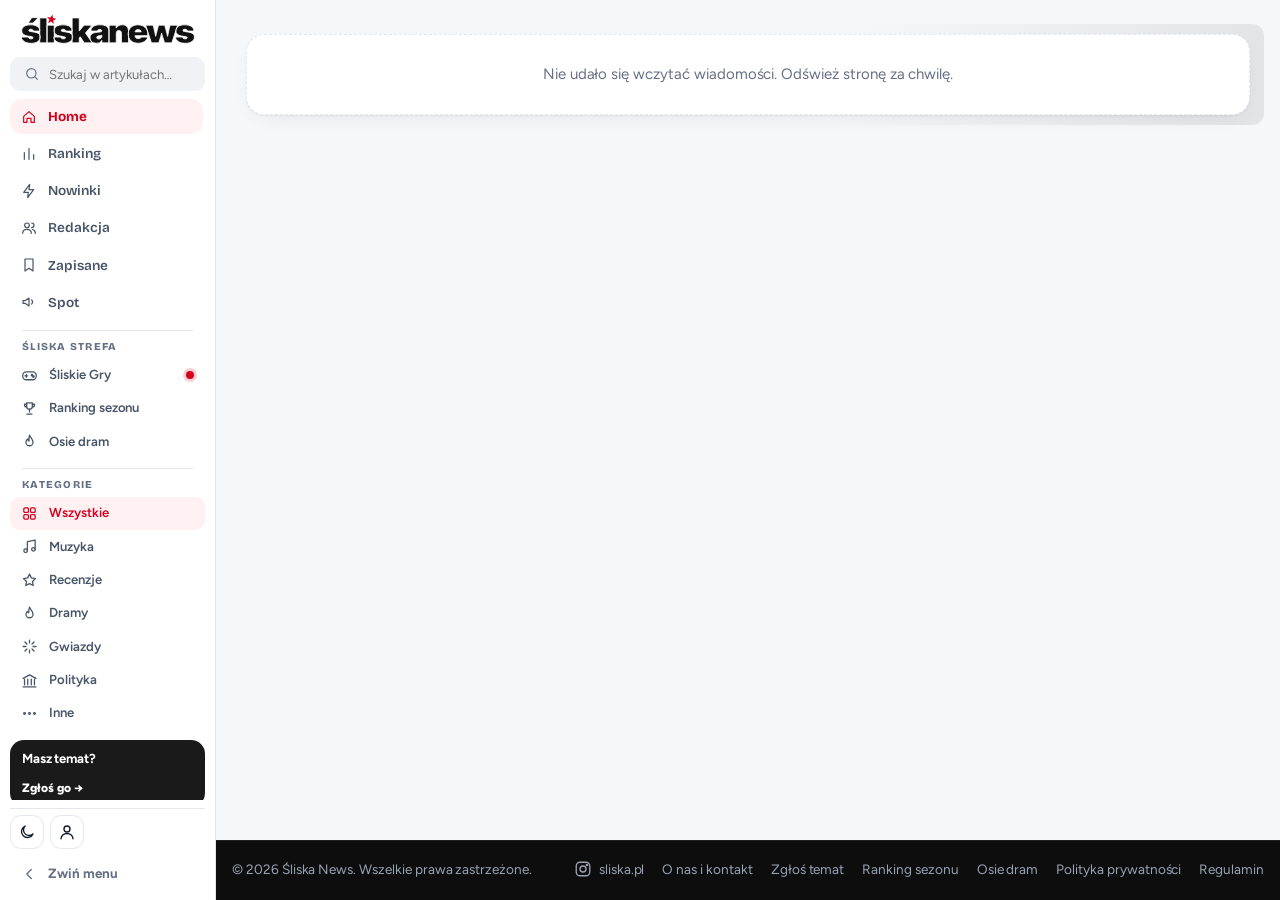
==== commit 9f226193: "Ukladanka latwiejsza: mieszanie losowym spacerem pustego pola, nizsze progi medali Co-Authored-By: C" ====
--- a/index.html
+++ b/index.html
@@ -332,7 +332,7 @@
   <script src="spot-form.js?v=20261107c"></script>
   <script src="knaga.js?v=20261108c"></script>
   <script src="krzyz-gen.js?v=20261108d"></script>
-  <script src="gry.js?v=20261112f"></script>
+  <script src="gry.js?v=20261112g"></script>
   <script src="drama.js?v=20261108s"></script>
   <script src="poziomy.js?v=20261108h"></script>
   <script src="app-m.js?v=20261108c" defer></script>
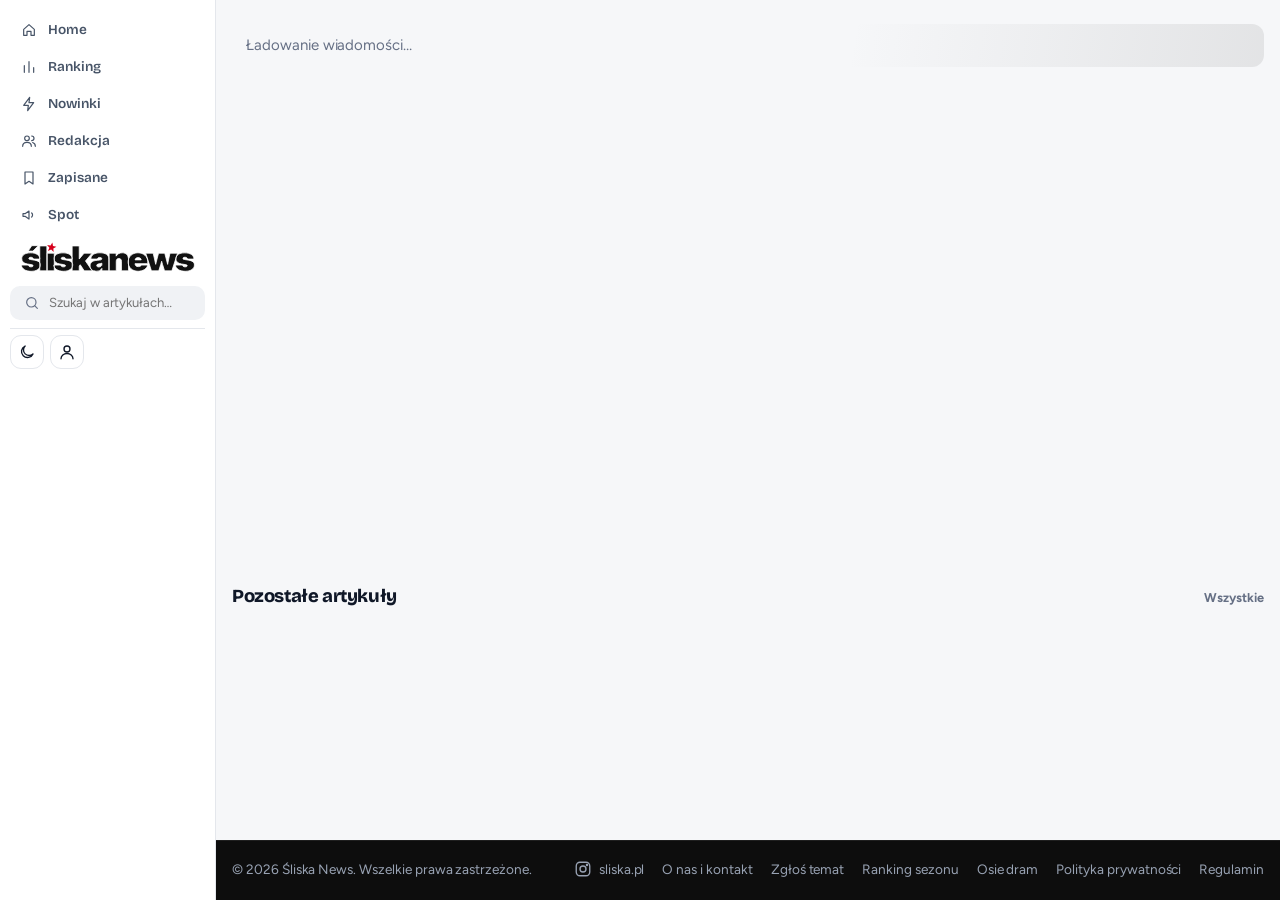
==== commit ad24390e: "Public: plakietka Moderator do ukrycia, powiadomienia właściciela na telefon, ponowienia przy ładowa" ====
--- a/index.html
+++ b/index.html
@@ -49,11 +49,11 @@
   <link rel="preconnect" href="https://fonts.googleapis.com">
   <link rel="preconnect" href="https://fonts.gstatic.com" crossorigin>
   <link rel="stylesheet" href="https://fonts.googleapis.com/css2?family=Bricolage+Grotesque:opsz,wght@12..96,600;12..96,700;12..96,800&family=Figtree:wght@400;500;600;700;800;900&family=Source+Serif+4:opsz,wght@8..60,400;8..60,600;8..60,700&display=swap">
-  <link rel="stylesheet" href="style.css?v=20261112e">
+  <link rel="stylesheet" href="style.css?v=20261113a">
   <link rel="stylesheet" href="app-m.css?v=20261109q">
   <link rel="stylesheet" href="spoty.css?v=20261104g">
   <link rel="stylesheet" href="spot-form.css?v=20261107c">
-  <link rel="stylesheet" href="gry.css?v=20261112f">
+  <link rel="stylesheet" href="gry.css?v=20261112g">
   <script>
     /* Motyw ustawiany przed wyświetleniem strony (bez migania) */
     try { var t = localStorage.getItem('sliska_theme'); if (t === 'dark' || t === 'light') document.documentElement.setAttribute('data-theme', t); } catch (e) {}
@@ -325,14 +325,14 @@
 
   <script src="icons.js?v=20261104g"></script>
 
-  <script src="taxonomy.js?v=20261104g"></script>
-
-  <script src="app.js?v=20261112e"></script>
+  <script src="taxonomy.js?v=20261112a"></script>
+
+  <script src="app.js?v=20261114a"></script>
   <script src="spoty.js?v=20261108a" defer></script>
   <script src="spot-form.js?v=20261107c"></script>
   <script src="knaga.js?v=20261108c"></script>
   <script src="krzyz-gen.js?v=20261108d"></script>
-  <script src="gry.js?v=20261112g"></script>
+  <script src="gry.js?v=20261112i"></script>
   <script src="drama.js?v=20261108s"></script>
   <script src="poziomy.js?v=20261108h"></script>
   <script src="app-m.js?v=20261108c" defer></script>
--- a/style.css
+++ b/style.css
@@ -4247,3 +4247,8 @@
 .acc-q-row .avatar{width:38px;height:38px;flex:none;font-size:.8rem}
 .acc-q-row small{display:block;color:var(--muted,#888)}
 .acc-q-add{padding:9px;border-radius:12px;border:1px dashed var(--border);background:none;color:var(--text);font:inherit;cursor:pointer}
+
+/* Śródtytuły w artykule: kreska pod spodem, bez wielkiej przerwy (pusty akapit przed nagłówkiem się nie liczy) */
+.article-body h2 { border-bottom: 1px solid var(--border); padding-bottom: 8px; margin: .5em 0 .4em; }
+.article-body p:has(> br:only-child):has(+ h2), .article-body p:has(> br:only-child):has(+ h3) { display: none; }
+.article-body h2 + p, .article-body h2 + p + p { margin-top: 0; }
--- a/gry.css
+++ b/gry.css
@@ -1080,3 +1080,7 @@
 .sh-x { margin-top: 14px; }
 .gp-ach li.is-hidden{opacity:.75}.gp-ach li.is-hidden b{letter-spacing:.12em}
 #gh-meta{margin-top:26px}#gh-meta .gh-h small{font-size:.6em;opacity:.65;font-weight:600;margin-left:6px}
+
+/* przycisk dźwięku obok pauzy */
+.gry-hud .hud-btn.gry-snd { margin-right: 54px; }
+.gry-hud .hud-btn.gry-snd[aria-pressed="false"] { opacity: .7; }
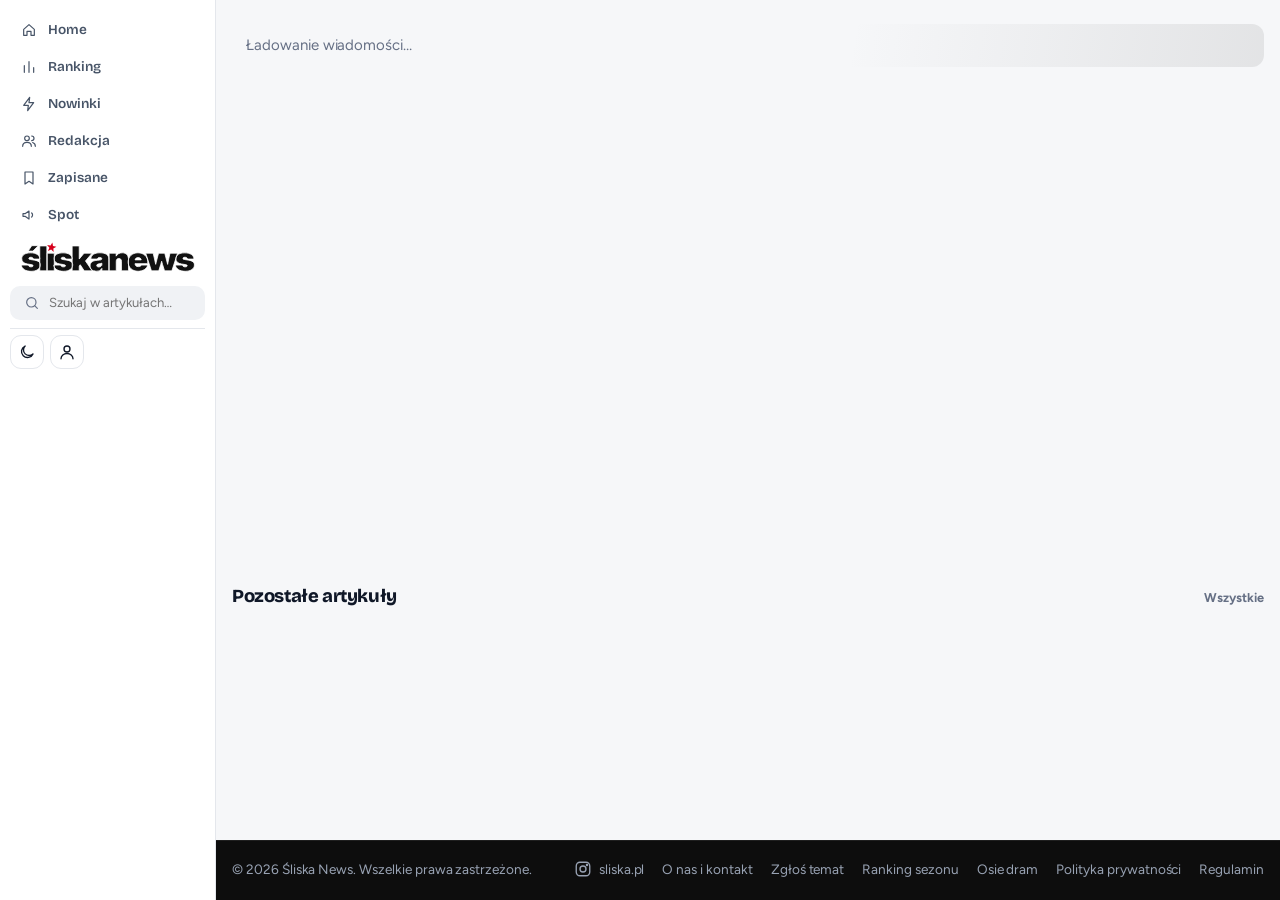
==== commit 6c5d374b: "Public: nowy wygląd Zgłoś temat i Wyślij reklamę, naprawa podglądu reklamy na telefonie Co-Authored-" ====
--- a/index.html
+++ b/index.html
@@ -52,7 +52,8 @@
   <link rel="stylesheet" href="style.css?v=20261113a">
   <link rel="stylesheet" href="app-m.css?v=20261109q">
   <link rel="stylesheet" href="spoty.css?v=20261104g">
-  <link rel="stylesheet" href="spot-form.css?v=20261107c">
+  <link rel="stylesheet" href="spot-form.css?v=20261114a">
+  <link rel="stylesheet" href="zglos.css?v=20261114a">
   <link rel="stylesheet" href="gry.css?v=20261112g">
   <script>
     /* Motyw ustawiany przed wyświetleniem strony (bez migania) */
@@ -327,9 +328,9 @@
 
   <script src="taxonomy.js?v=20261112a"></script>
 
-  <script src="app.js?v=20261114a"></script>
-  <script src="spoty.js?v=20261108a" defer></script>
-  <script src="spot-form.js?v=20261107c"></script>
+  <script src="app.js?v=20261114b"></script>
+  <script src="spoty.js?v=20261114a" defer></script>
+  <script src="spot-form.js?v=20261114a"></script>
   <script src="knaga.js?v=20261108c"></script>
   <script src="krzyz-gen.js?v=20261108d"></script>
   <script src="gry.js?v=20261112i"></script>
--- a/spot-form.css
+++ b/spot-form.css
@@ -155,3 +155,31 @@
   .spf-actions .btn-primary { width: 100%; }
   .spf-modal-act .btn { flex: 1; }
 }
+
+/* v2: porządki na telefonie i trochę więcej szlifu */
+.spf-card { box-shadow: 0 1px 0 rgba(0, 0, 0, .02), 0 8px 24px rgba(15, 15, 25, .05); }
+.spf-slot { background: var(--surface); }
+.spf-slot-h .spf-badge { white-space: nowrap; }
+.spf-tabs { -webkit-mask-image: linear-gradient(90deg, #000 calc(100% - 28px), transparent); mask-image: linear-gradient(90deg, #000 calc(100% - 28px), transparent); padding-right: 24px; }
+.spf-reuse { display: inline-flex; align-items: center; gap: 6px; padding: 8px 12px; border-radius: 10px; background: var(--soft); text-align: left; line-height: 1.35; }
+.spf-actions .btn-primary { box-shadow: 0 8px 20px color-mix(in srgb, var(--accent) 35%, transparent); }
+@media (max-width: 640px) {
+  .spf-hero { padding: 20px; margin-bottom: 14px; }
+  .spf-hero h1 { font-size: 1.9rem; }
+  .spf-perks li { font-size: .76rem; height: 30px; padding: 0 10px; }
+  .spf-card { border-radius: 18px; padding: 16px; }
+  .spf-slot { padding: 12px; }
+  .spf-slot-h { align-items: flex-start; flex-wrap: wrap; }
+  .spf-slot-t { flex-basis: calc(100% - 64px); }
+  .spf-slot-h .spf-badge { margin-left: 60px; }
+  .spf-drop { min-height: 92px; }
+  .spf-head { align-items: flex-start; }
+  .spf-seg { width: 100%; } .spf-seg button { flex: 1; padding: 8px 10px; }
+  .spf .pv { padding: 10px; border-radius: 12px; min-height: 0; }
+  .spf .pv-phone { max-width: 100%; }
+  .spf .pv-miss { min-height: 160px; }
+  .spf .pv-top { flex-direction: column; gap: 8px; }
+  .spf .pv-grid { grid-template-columns: 1fr; }
+  .spf-note { font-size: .78rem; }
+  .spf-todo li { font-size: .74rem; }
+}
--- a/zglos.css
+++ b/zglos.css
@@ -0,0 +1,65 @@
+/* Śliska News – „Zgłoś temat” (#/zglos): nagłówek, numerowane kroki, panel wskazówek. Klasy tf-*. */
+.tf { max-width: 1120px; }
+.tf h1, .tf h2, .tf h3 { font-family: inherit; }
+
+/* nagłówek */
+.tf-hero { position: relative; overflow: hidden; margin: 6px 0 18px; padding: clamp(22px, 3.4vw, 34px); border-radius: 24px; color: #fff;
+  background: radial-gradient(120% 140% at 100% 0%, rgba(255, 46, 77, .5), transparent 55%), linear-gradient(135deg, #18181d 0%, #26111a 100%); }
+.tf-hero::after { content: ""; position: absolute; inset: 0; pointer-events: none; background: repeating-linear-gradient(135deg, rgba(255, 255, 255, .025) 0 2px, transparent 2px 9px); }
+.tf-eyebrow { position: relative; z-index: 1; display: inline-block; margin-bottom: 10px; font-size: .74rem; font-weight: 800; letter-spacing: .12em; text-transform: uppercase; color: #ff8a9a; }
+.tf-hero h1 { position: relative; z-index: 1; margin: 0 0 10px; font-size: clamp(1.9rem, 4.6vw, 2.8rem); line-height: 1.05; font-weight: 900; letter-spacing: -.035em; color: #fff; }
+.tf-hero p { position: relative; z-index: 1; max-width: 640px; margin: 0; color: rgba(255, 255, 255, .8); line-height: 1.6; }
+.tf-perks { position: relative; z-index: 1; display: flex; flex-wrap: wrap; gap: 8px; margin: 18px 0 0; padding: 0; list-style: none; }
+.tf-perks li { display: inline-flex; align-items: center; gap: 7px; min-height: 34px; padding: 0 13px; border-radius: 99px; background: rgba(255, 255, 255, .1); border: 1px solid rgba(255, 255, 255, .16); font-size: .82rem; font-weight: 700; color: #fff; }
+.tf-perks svg { color: #ff8a9a; flex: none; }
+
+/* układ */
+.tf-layout { display: grid; grid-template-columns: minmax(0, 1fr); gap: 16px; align-items: start; }
+@media (min-width: 980px) {
+  .tf-layout { grid-template-columns: minmax(0, 1fr) 320px; }
+  .tf-aside { position: sticky; top: 86px; }
+}
+.tf .tf-form { max-width: none; display: grid; gap: 16px; padding: 0; background: none; border: 0; box-shadow: none; }
+.tf-card { margin: 0; display: grid; gap: 14px; padding: clamp(16px, 2.4vw, 22px); border-radius: 20px; }
+.tf-card h2 { display: flex; align-items: center; gap: 10px; margin: 0; font-size: 1.12rem; font-weight: 800; letter-spacing: -.01em; }
+.tf-card h2 i { display: grid; place-items: center; flex: none; width: 26px; height: 26px; border-radius: 8px; background: var(--accent); color: #fff; font-style: normal; font-size: .8rem; font-weight: 800; }
+.tf-card h2 small { margin-left: auto; padding: 3px 10px; border-radius: 99px; background: var(--soft); color: var(--muted); font-size: .72rem; font-weight: 700; }
+.tf-card .field { margin: 0; display: grid; gap: 6px; }
+.tf-card .field input[type="text"], .tf-card .field textarea { width: 100%; box-sizing: border-box; }
+.tf-card textarea { min-height: 150px; resize: vertical; }
+.tf-card .hint { color: var(--muted); font-size: .8rem; line-height: 1.45; }
+.tf-meter { display: block; height: 4px; border-radius: 4px; background: var(--soft); overflow: hidden; }
+.tf-meter i { display: block; height: 100%; width: 0; border-radius: 4px; background: var(--accent); transition: width .2s; }
+.tf-card .tip-photo { max-width: 600px; }
+.tf-card .tip-shot-add { width: fit-content; }
+.tf-todo { display: flex; flex-wrap: wrap; gap: 6px; margin: 0; padding: 0; list-style: none; }
+.tf-todo li { display: inline-flex; align-items: center; gap: 6px; height: 28px; padding: 0 11px; border-radius: 99px; background: var(--soft); color: var(--muted); font-size: .78rem; font-weight: 700; }
+.tf-todo li i { width: 8px; height: 8px; border-radius: 50%; border: 2px solid currentColor; opacity: .6; }
+.tf-todo li.is-ok { background: rgba(22, 163, 74, .12); color: #15803d; }
+.tf-actions .btn-primary { min-width: 220px; min-height: 48px; justify-content: center; font-size: 1rem; }
+
+/* panel boczny */
+.tf-aside { display: grid; gap: 14px; }
+.tf-side { margin: 0; padding: 18px; border-radius: 20px; }
+.tf-side h3 { margin: 0 0 12px; font-size: 1rem; font-weight: 800; }
+.tf-steps { display: grid; gap: 14px; margin: 0; padding: 0; list-style: none; counter-reset: s; }
+.tf-steps li { position: relative; display: grid; gap: 2px; padding-left: 38px; counter-increment: s; }
+.tf-steps li::before { content: counter(s); position: absolute; left: 0; top: 0; display: grid; place-items: center; width: 26px; height: 26px; border-radius: 50%; background: var(--soft); color: var(--accent); font-weight: 800; font-size: .82rem; }
+.tf-steps b { font-size: .92rem; }
+.tf-steps span { color: var(--muted); font-size: .84rem; line-height: 1.45; }
+.tf-tips { display: grid; gap: 9px; margin: 0; padding: 0; list-style: none; }
+.tf-tips li { position: relative; padding-left: 22px; color: var(--muted); font-size: .86rem; line-height: 1.45; }
+.tf-tips li::before { content: ""; position: absolute; left: 3px; top: .45em; width: 9px; height: 9px; border-radius: 50%; background: var(--accent); opacity: .85; }
+
+:root[data-theme="dark"] .tf-todo li.is-ok { color: #4ade80; }
+@media (prefers-color-scheme: dark) { :root:not([data-theme="light"]) .tf-todo li.is-ok { color: #4ade80; } }
+
+@media (max-width: 640px) {
+  .tf-hero { border-radius: 20px; padding: 20px; }
+  .tf-hero h1 { font-size: 1.9rem; }
+  .tf-perks li { font-size: .78rem; }
+  .tf-card { border-radius: 18px; padding: 16px; }
+  .tf input, .tf textarea { font-size: 16px; }
+  .tf-actions .btn-primary { width: 100%; }
+  .tf-aside { order: 2; }
+}
